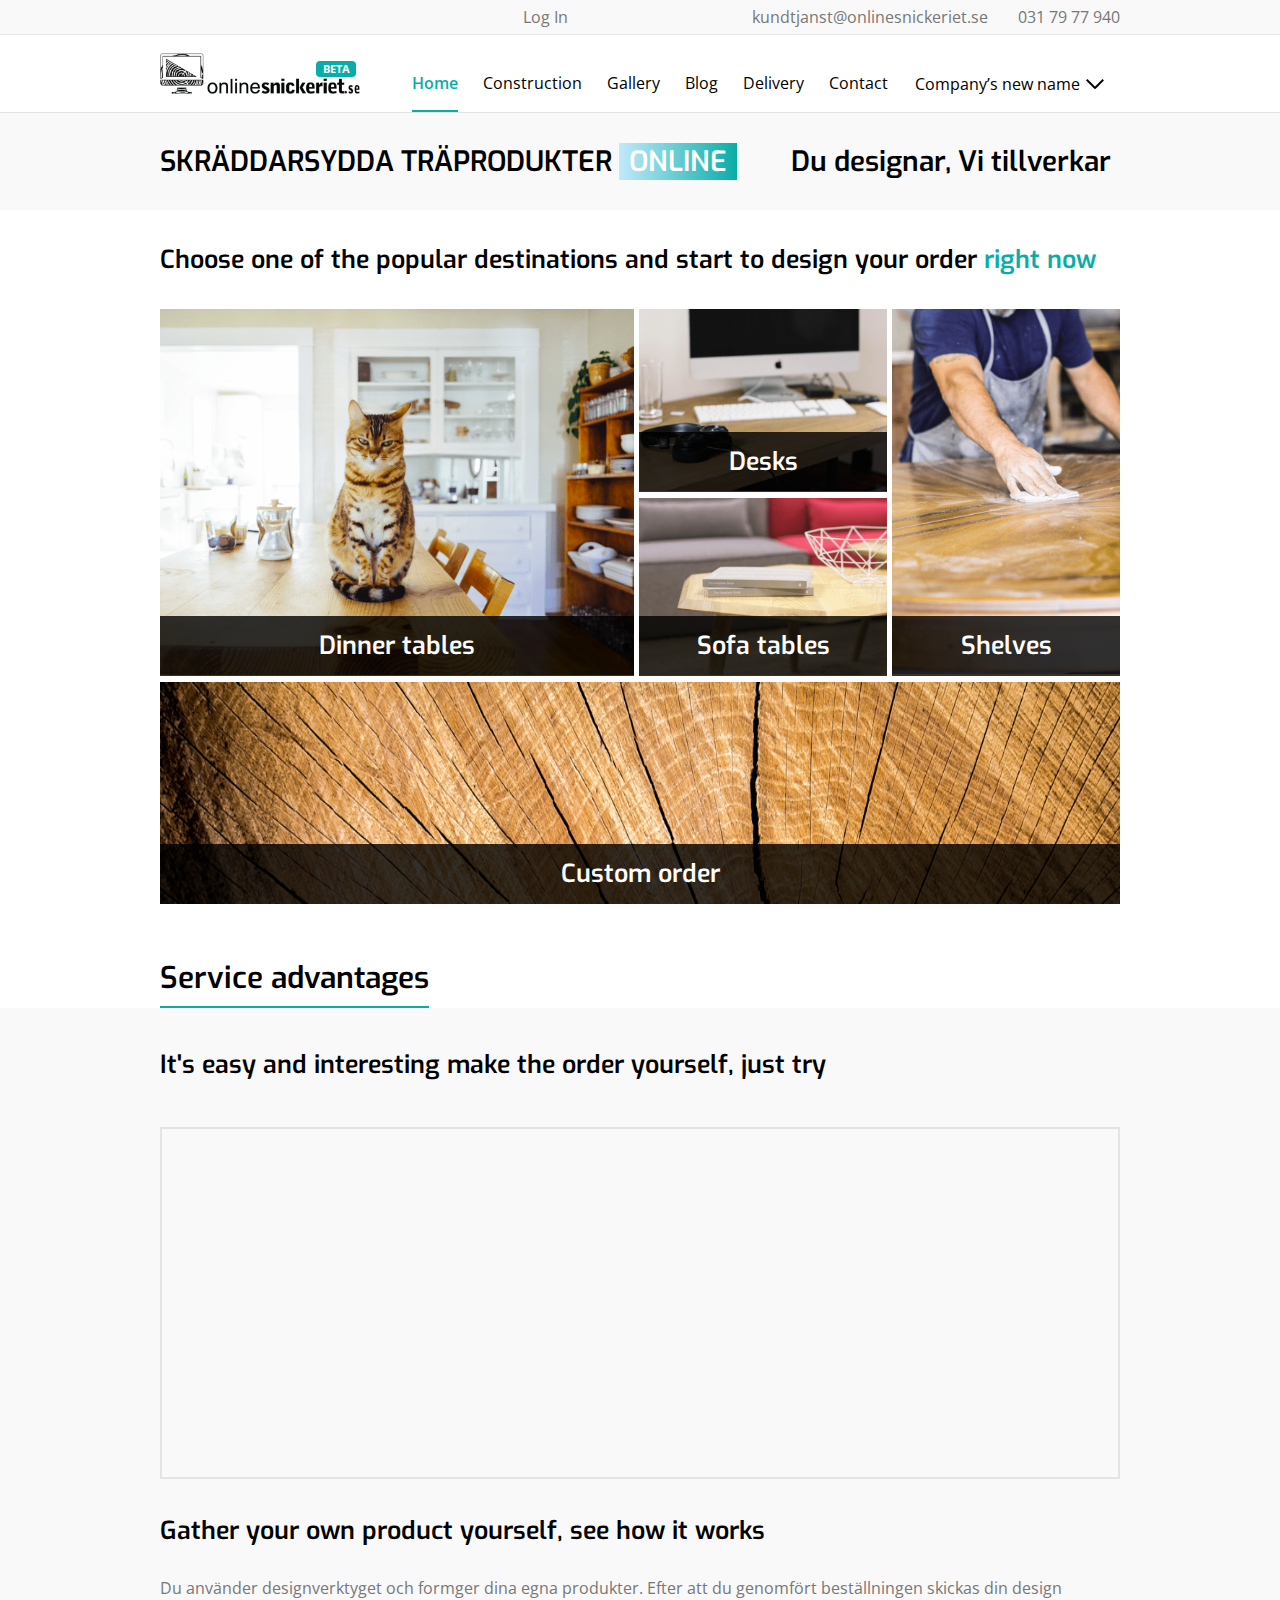
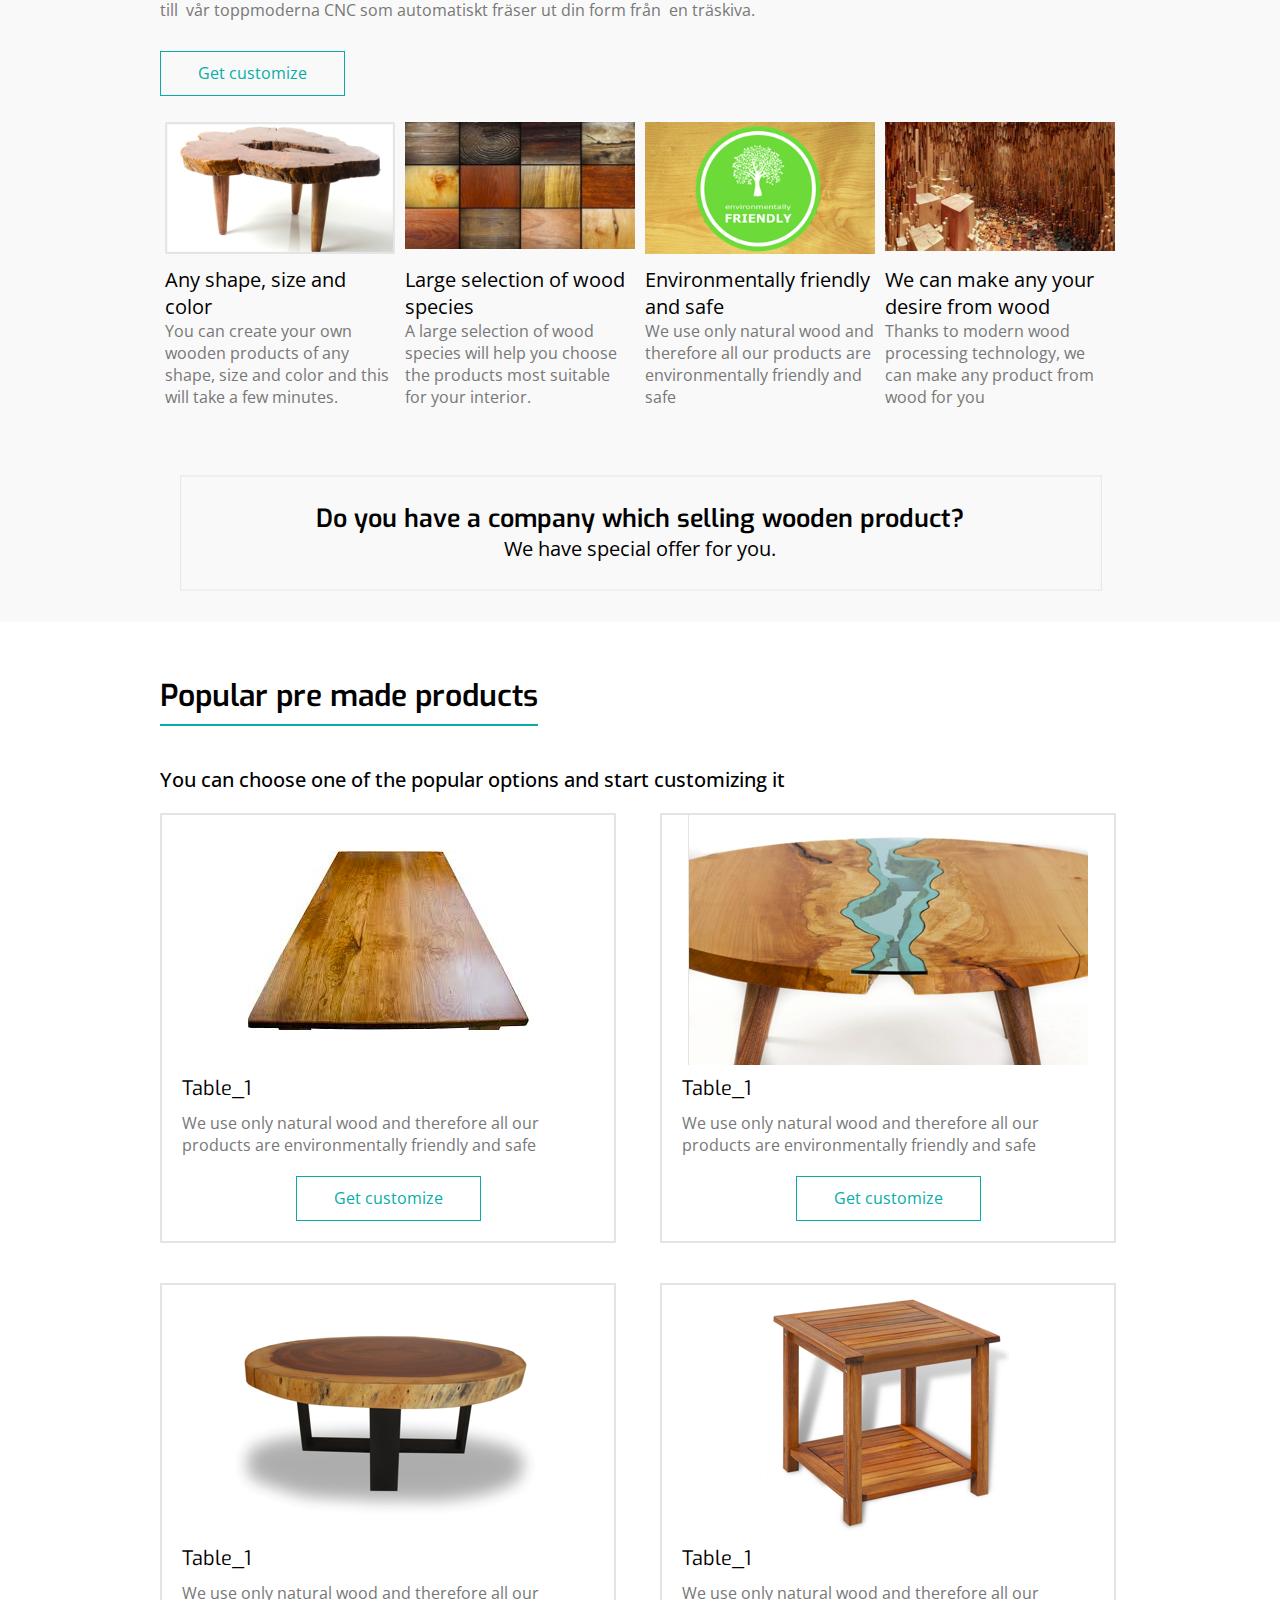
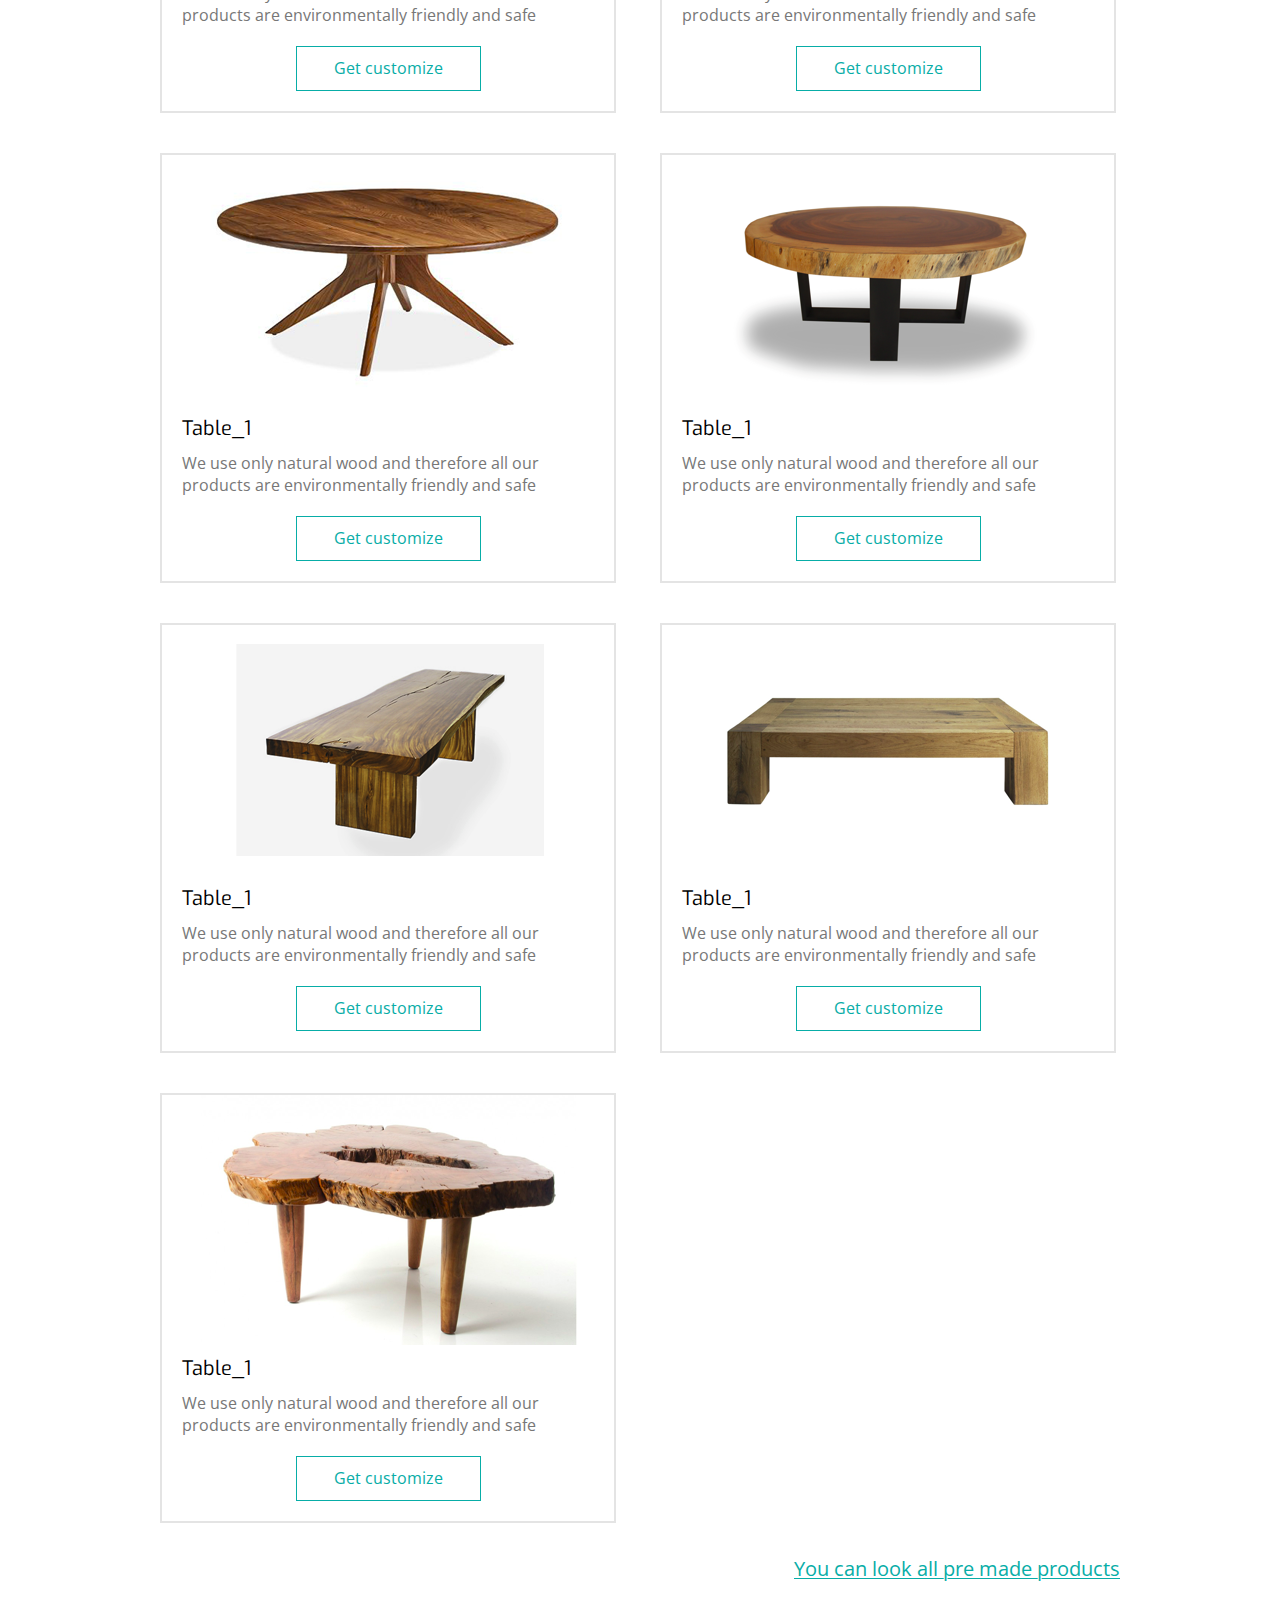
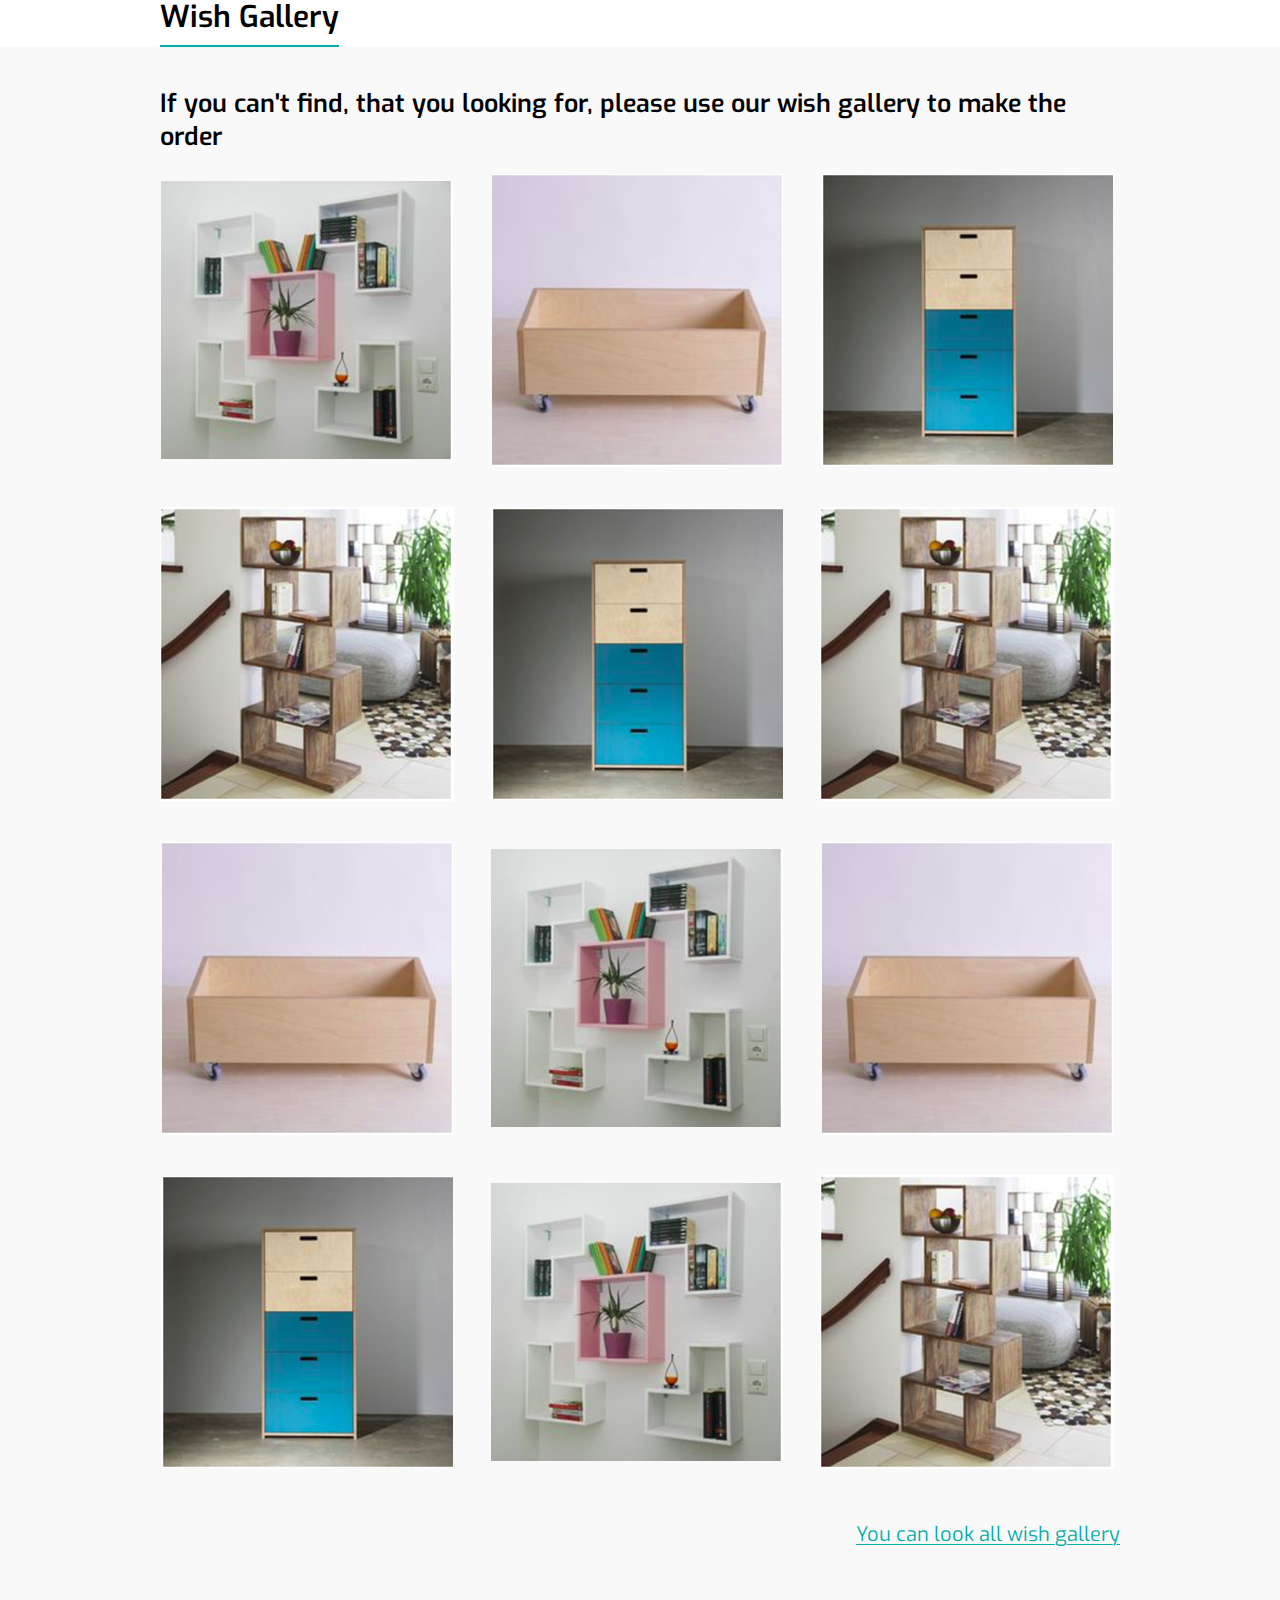
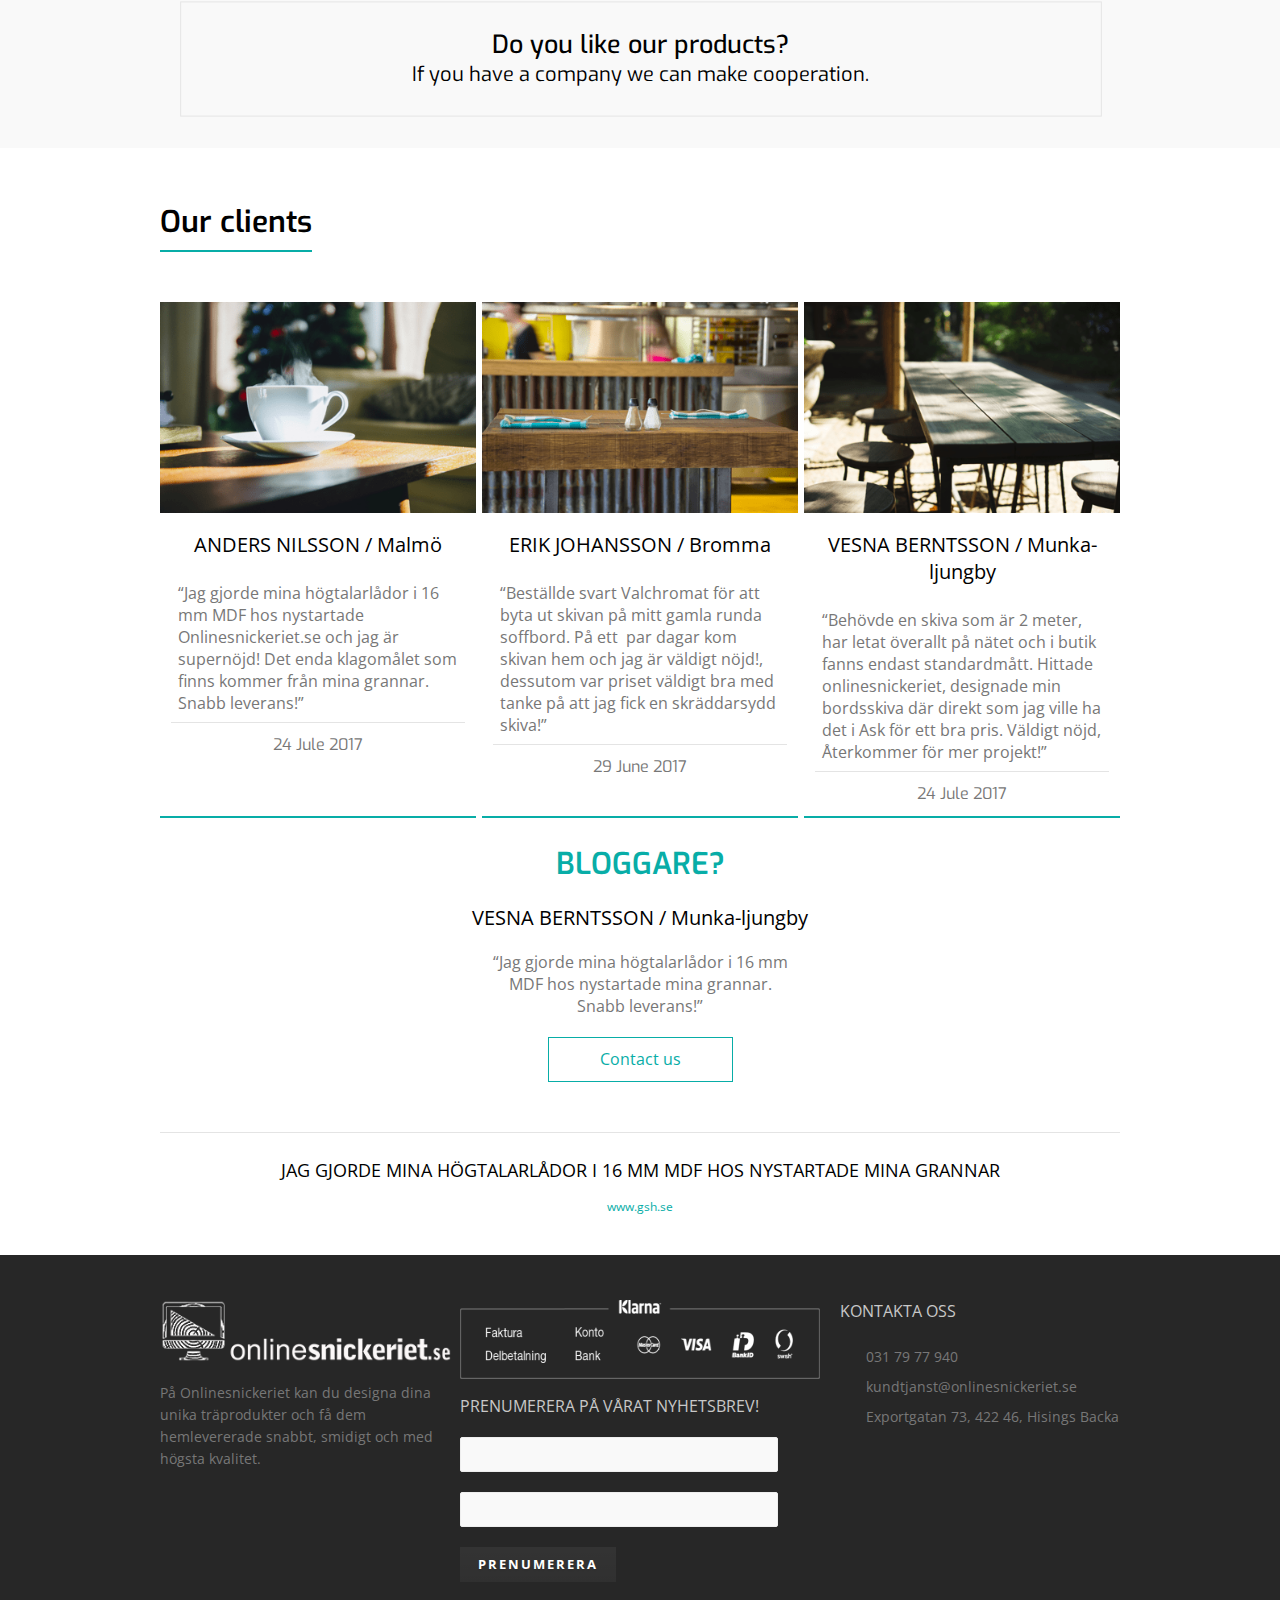
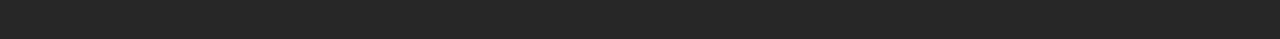
==== index.html @ c0093433 "first commit" ====
<!DOCTYPE html>
<html>
  <head>
    <meta charset="utf-8">
    <meta name="viewport" content="width=device-width, initial-scale=1, maximum-scale=1, user-scalable=0"/>
    <link href="https://fonts.googleapis.com/css?family=Exo:300,400,500,600,700" rel="stylesheet">
    <link href="https://fonts.googleapis.com/css?family=Open+Sans:400,600,700" rel="stylesheet">
    <link rel="stylesheet" href="css/style.css">
    <!-- <link rel="stylesheet" id="gspin-fa-icons-css" href="https://www.onlinesnickeriet.se/wp-content/plugins/gs-pinterest-portfolio/gs-pinterest-assets/assets/fa-icons/css/font-awesome.min.css?ver=1.0.0" type="text/css" media="all"> -->
    <title></title>
  </head>
  <body>
    <div id="wrapper">
      <div id="header">
        <div class="header__top">
          <div class="layout">
            <div class="top__phone">031 79 77 940</div>
            <div class="top__e-mail">kundtjanst@onlinesnickeriet.se</div>
            <ul class="top__social">
              <li><a href="#"><span class="social__icon"></span></a></li>
              <li><a href="#"><span class="social__icon"></span></a></li>
              <li><a href="#"><span class="social__icon"></span></a></li>
            </ul>
            <a href="#" class="top__log-in">Log In</a>
          </div>
        </div>
        <div class="header__bot">
          <div class="layout">
            <div class="hamburger">
              <span class="line"></span>
              <span class="line"></span>
              <span class="line"></span>
            </div>
            <div class="header__logo"></div>
            <ul id="nav">
              <li class="active"><a href="index.html">Home</a></li>
              <li><a href="construction.html">Construction</a></li>
              <li><a href="gallery.html">Gallery</a></li>
              <li><a href="about.html">Blog</a></li>
              <li><a href="orders2.html">Delivery</a></li>
              <li><a href="settings.html">Contact</a></li>
            </ul>
            <!-- WP box plugin start -->
            <!-- <div class="header_cart style_dark">
                    <div class="cart_widget_holder">
                        <a class="cart-contents icon icon-truck2" href="#">
                            <p class="cart-wrap"><span></span></p>
                        </a>
                        <div class="cart-notification">
                            <span class="item-name"></span> was successfully added to your cart.                        </div>
                        <div class="widget woocommerce widget_shopping_cart"><h2 class="widgettitle"> </h2><div class="widget_shopping_cart_content">

                          <ul class="cart_list product_list_widget ">
    							          <li class="mini_cart_item">
                  						<a href="http://staging.onlinesnickeriet.se/varukorg/?remove_item=257c19dfb235b0ad9788ad59b1559ce4&amp;_wpnonce=4f582872c6" class="remove" title="Ta bort den här artikeln" data-product_id="23874" data-product_sku="">×</a>													<img class="custom-thumb" data-item="257c19dfb235b0ad9788ad59b1559ce4" src="[data-uri]">MDF Board 1000×500mm (6.16kg)&nbsp;
                  						<span class="quantity">1 × 197 + 43434 + 343434</span>
                            </li>
                        </ul> -->
                        <!-- end product list -->
                      	<!-- <p class="total"><strong>Delsumma:</strong> <span class="woocommerce-Price-amount amount">197.00&nbsp;<span class="woocommerce-Price-currencySymbol">kr</span></span></p>
                      	<p class="buttons">
                      		<a href="http://staging.onlinesnickeriet.se/varukorg/" class="button wc-forward">Visa varukorg</a>
                      		<a href="https://www.onlinesnickeriet.se/checkout/" class="button checkout wc-forward">Till kassan</a>
                      	</p>
                  </div>
                </div>
              </div>
            </div> -->
            <!-- WP box plugin end -->
            <!-- <a href="#" class="header__become-partner">become a partner</a> -->
            <div class="header__entered">
              <span class="entered__button">Company’s new name</span>
              <div class="entered__menu">
                <a class="link" href="#">Orders</a>
                <a class="link" href="#">Settings</a>
                <a class="link" href="#">Log Out</a>
              </div>
            </div>
          </div>
        </div>
      </div>
      <!-- main starts -->
      <div id="main">
        <div class="main__text-wrap">
          <div class="main__text__layout">
            <h2>SKRÄDDARSYDDA  TRÄPRODUKTER  <a href="#">ONLINE</a></h2>
            <p>Du  designar,  Vi  tillverkar</p>
          </div>
        </div>
        <div class="layout top">
          <div class="main__text__closeable">
            <p>Choose one of the popular destinations and start to design your order <span class="bold">right now</span></p>
          </div>
          <div class="main__top-things">
            <div class="top-things__item big">
              <a href="#">
                <span class="shadow"></span>
                <img src="images/dinner.png" alt="#">
                <p>Dinner tables
                  <span class="child-text">Lorem ipsum dolor sit amet, consectetur adipisicing elit, sed do eiusmod tempor incididunt ut labore et dolore magna aliqua. Ut enim ad minim veniam, quis nostrud exercitation ullamco laboris nisi ut aliquip ex ea commodo consequat.</span>
                </p>
              </a>
            </div>
            <div class="top-things__item small">
              <a href="#">
                <span class="shadow"></span>
                <img src="images/desks.png" alt="#">
                <p>Desks
                  <span class="child-text">Lorem ipsum dolor sit amet, consectetur adipisicing elit, sed do eiusmod tempor incididunt ut labore et dolore magna aliqua.</span>
                </p>
              </a>
              <a href="#">
                <span class="shadow"></span>
                <img src="images/sofa-tables.png" alt="#">
                <p>Sofa tables
                  <span class="child-text">Lorem ipsum dolor sit amet, consectetur adipisicing elit, sed do eiusmod tempor incididunt ut labore et dolore magna aliqua.</span>
                </p>
              </a>
            </div>
            <div class="top-things__item medium">
              <a href="#">
                <span class="shadow"></span>
                <img src="images/shelves.png" alt="#">
                <p>Shelves
                  <span class="child-text">Lorem ipsum dolor sit amet, consectetur adipisicing elit, sed do eiusmod tempor incididunt ut labore et dolore magna aliqua.</span>
                </p>
              </a>
            </div>
          </div>
          <div class="main__custom-order">
            <a href="#">
              <span class="shadow"></span>
              <p class="custom-order__button">Custom order
                <span class="child-text">Lorem ipsum dolor sit amet, consectetur adipisicing elit, sed do eiusmod tempor incididunt ut labore et dolore magna aliqua. Ut enim ad minim veniam, quis nostrud exercitation ullamco laboris nisi ut aliquip ex ea commodo consequat.</span>
              </p>
            </a>
          </div>
          <h4>Service advantages</h4>
        </div>
          <div class="main__services">
            <div class="layout">
              <p class="services__title">It's easy and interesting make the order yourself, just try</p>
              <div class="services__content">
                <div class="content__left">
                  <div class="left__media">

                  </div>
                  <div class="left__text">
                    <h5>Gather your own product yourself, see how it works</h5>
                    <p>Du använder designverktyget och formger dina egna produkter. Efter att du genomfört beställningen skickas din design till  vår toppmoderna CNC som automatiskt fräser ut din form från  en träskiva.</p>
                    <a href="#">Get customize</a>
                  </div>
                </div>
                <div class="content__right">
                  <div class="right__item">
                    <div class="item__container">
                      <div class="image-holder">
                        <img src="images/sw-1.png" alt="#">
                      </div>
                      <p class="container__title">Any shape, size and color</p>
                      <p class="container__text">You can create your own wooden products of any shape, size and color and this will take a few minutes.</p>
                    </div>
                  </div>
                  <div class="right__item">
                    <div class="item__container">
                      <div class="image-holder">
                        <img src="images/sw-2.png" alt="#">
                      </div>
                      <p class="container__title">Large selection of wood species</p>
                      <p class="container__text">A large selection of wood species will help you choose the products most suitable for your interior.</p>
                    </div>
                  </div>
                  <div class="right__item">
                    <div class="item__container">
                      <div class="image-holder">
                        <img src="images/sw-3.png" alt="#">
                      </div>
                      <p class="container__title">Environmentally friendly and safe</p>
                      <p class="container__text">We use only natural wood and therefore all our products are environmentally friendly and safe</p>
                    </div>
                  </div>
                  <div class="right__item">
                    <div class="item__container">
                      <div class="image-holder">
                        <img src="images/sw-4.png" alt="#">
                      </div>
                      <p class="container__title">We can make any your  desire from wood</p>
                      <p class="container__text">Thanks to modern wood processing technology, we can make any product from wood for you</p>
                    </div>
                  </div>
                </div>
                <div class="content__bottom">
                  <div class="bg"></div>
                  <h5>Do you have a company which selling wooden product?</h5>
                  <p>We have special offer for you.</p>
                  <a href="#"></a>
                </div>
              </div>
            </div>
          </div>
          <div class="layout">
            <h4>Popular pre made products</h4>
            <div class="main__pre-made">
              <p class="pre-made__title">You can choose one of the popular options and start customizing it</p>
              <ul class="pre-made__list">
                <li>
                  <div class="image-holder">
                    <img src="images/tb-1.png" alt="#">
                  </div>
                  <p class="li__title">Table_1</p>
                  <p class="li__text">We use only natural wood and therefore all our products are environmentally friendly and safe</p>
                  <a href="#">Get customize</a>
                </li>
                <li>
                  <div class="image-holder">
                    <img src="images/tb-2.png" alt="#">
                  </div>
                  <p class="li__title">Table_1</p>
                  <p class="li__text">We use only natural wood and therefore all our products are environmentally friendly and safe</p>
                  <a href="#">Get customize</a>
                </li>
                <li>
                  <div class="image-holder">
                    <img src="images/tb-3.png" alt="#">
                  </div>
                  <p class="li__title">Table_1</p>
                  <p class="li__text">We use only natural wood and therefore all our products are environmentally friendly and safe</p>
                  <a href="#">Get customize</a>
                </li>
                <li>
                  <div class="image-holder">
                    <img src="images/tb-4.png" alt="#">
                  </div>
                  <p class="li__title">Table_1</p>
                  <p class="li__text">We use only natural wood and therefore all our products are environmentally friendly and safe</p>
                  <a href="#">Get customize</a>
                </li>
                <li>
                  <div class="image-holder">
                    <img src="images/tb-5.png" alt="#">
                  </div>
                  <p class="li__title">Table_1</p>
                  <p class="li__text">We use only natural wood and therefore all our products are environmentally friendly and safe</p>
                  <a href="#">Get customize</a>
                </li>
                <li>
                  <div class="image-holder">
                    <img src="images/tb-3.png" alt="#">
                  </div>
                  <p class="li__title">Table_1</p>
                  <p class="li__text">We use only natural wood and therefore all our products are environmentally friendly and safe</p>
                  <a href="#">Get customize</a>
                </li>
                <li>
                  <div class="image-holder">
                    <img src="images/tb-6.png" alt="#">
                  </div>
                  <p class="li__title">Table_1</p>
                  <p class="li__text">We use only natural wood and therefore all our products are environmentally friendly and safe</p>
                  <a href="#">Get customize</a>
                </li>
                <li>
                  <div class="image-holder">
                    <img src="images/tb-7.png" alt="#">
                  </div>
                  <p class="li__title">Table_1</p>
                  <p class="li__text">We use only natural wood and therefore all our products are environmentally friendly and safe</p>
                  <a href="#">Get customize</a>
                </li>
                <li>
                  <div class="image-holder">
                    <img src="images/tb-8.png" alt="#">
                  </div>
                  <p class="li__title">Table_1</p>
                  <p class="li__text">We use only natural wood and therefore all our products are environmentally friendly and safe</p>
                  <a href="#">Get customize</a>
                </li>
              </ul>
              <a href="#" class="pre-made__more">You can look all pre made products</a>
            </div>
          <h4>Wish Gallery</h4>
        </div>
          <div class="main__gallery">
            <div class="layout">
              <p class="gallery__title">If you can't find, that you looking for, please use our wish gallery to make the order</p>
              <ul>
                <li>
                  <div class="image-holder-gallery">
                    <img src="images/im-4.png" alt="#">
                  </div>
                </li>
                <li>
                  <div class="image-holder-gallery">
                    <img src="images/im-2.png" alt="#">
                  </div>
                </li>
                <li>
                  <div class="image-holder-gallery">
                    <img src="images/im-1.png" alt="#">
                  </div>
                </li>
                <li>
                  <div class="image-holder-gallery">
                    <img src="images/im-3.png" alt="#">
                  </div>
                </li>
                <li>
                  <div class="image-holder-gallery">
                    <img src="images/im-1.png" alt="#">
                  </div>
                </li>
                <li>
                  <div class="image-holder-gallery">
                    <img src="images/im-3.png" alt="#">
                  </div>
                </li>
                <li>
                  <div class="image-holder-gallery">
                    <img src="images/im-2.png" alt="#">
                  </div>
                </li>
                <li>
                  <div class="image-holder-gallery">
                    <img src="images/im-4.png" alt="#">
                  </div>
                </li>
                <li>
                  <div class="image-holder-gallery">
                    <img src="images/im-2.png" alt="#">
                  </div>
                </li>
                <li>
                  <div class="image-holder-gallery">
                    <img src="images/im-1.png" alt="#">
                  </div>
                </li>
                <li>
                  <div class="image-holder-gallery">
                    <img src="images/im-4.png" alt="#">
                  </div>
                </li>
                <li>
                  <div class="image-holder-gallery">
                    <img src="images/im-3.png" alt="#">
                  </div>
                </li>
              </ul>
              <a href="#" class="gallery__more">You can look all wish gallery</a>
              <div class="gallery__bottom">
                <div class="bg"></div>
                <h5>Do you like our products?</h5>
                <p>If you have a company we can make cooperation.</p>
                <a href="#"></a>
              </div>
            </div>
          </div>
        <div class="layout">
          <h4>Our clients</h4>
            <div class="main__clients">
              <ul>
                <li>
                  <div class="image-holder">
                    <img src="images/cl-1.png" alt="#">
                  </div>
                  <p class="li__title">ANDERS NILSSON / Malmö</p>
                  <p class="li__text">“Jag gjorde mina högtalarlådor i 16 mm MDF hos nystartade Onlinesnickeriet.se och jag är supernöjd! Det enda klagomålet som finns kommer från mina grannar. Snabb leverans!”</p>
                  <p class="li__date">24 Jule 2017</p>
                </li>
                <li>
                  <div class="image-holder">
                    <img src="images/cl-2.png" alt="#">
                  </div>
                  <p class="li__title">ERIK JOHANSSON / Bromma</p>
                  <p class="li__text">“Beställde svart Valchromat för att byta ut skivan på mitt gamla runda soffbord. På ett  par dagar kom skivan hem och jag är väldigt nöjd!, dessutom var priset väldigt bra med tanke på att jag fick en skräddarsydd skiva!”</p>
                  <p class="li__date">29 June 2017</p>
                </li>
                <li>
                  <div class="image-holder">
                    <img src="images/cl-3.png" alt="#">
                  </div>
                  <p class="li__title">VESNA BERNTSSON / Munka-ljungby</p>
                  <p class="li__text">“Behövde en skiva som är 2 meter, har letat överallt på nätet och i butik fanns endast standardmått. Hittade onlinesnickeriet, designade min bordsskiva där direkt som jag ville ha det i Ask för ett bra pris. Väldigt nöjd, Återkommer för mer projekt!”</p>
                  <p class="li__date">24 Jule 2017</p>
                </li>
              </ul>
            </div>
            <div class="main__bottom-text">
              <h6>bloggare?</h6>
              <p class="bottom-text__title">VESNA BERNTSSON / Munka-ljungby</p>
              <p class="bottom-text__text">“Jag gjorde mina högtalarlådor i 16 mm MDF hos nystartade mina grannar. Snabb leverans!”</p>
              <a href="#" class="bottom-text__contact">Contact us</a>
              <p class="bottom-text__bottom-text">Jag gjorde mina högtalarlådor i 16 mm MDF hos nystartade mina grannar</p>
              <a href="#" class="bottom-text__site">www.gsh.se</a>
            </div>
        </div>
      </div>
      <div id="footer">
        <div class="layout">
          <div class="footer__container">
            <div class="container__item">
              <div class="logotipe"></div>
              <p class="item__text">På Onlinesnickeriet kan du designa dina unika träprodukter och få dem hemlevererade snabbt, smidigt och med högsta kvalitet.</p>
            </div>
            <div class="container__item">
              <div class="item__image"></div>
              <p class="item__text-big">PRENUMERERA PÅ VÅRAT NYHETSBREV!</p>
              <div class="widget widget_minutemailer">
                <form class="minutemailer-signup" action="https://minutemailer.com/subscribe/" method="post">
          			<p>
          				<label for="minutemailer_signup_name">
          					<span class="screen-reader-text"></span>
          					<input id="minutemailer-signup-name" class="minutemailer-signup-name" type="text" name="name" placeholder="" required="">
          				</label>
          			</p>
          			<p>
          				<label for="minutemailer_signup_email">
          					<span class="screen-reader-text"></span>
          					<input id="minutemailer-signup-email" class="minutemailer-signup-email" type="email" name="email" placeholder="" required="">
          				</label>
          			</p>
          			<p>
          				<input class="minutemailer-hide-me" style="display: none;" value="" type="text" name="hide-me">
          				<input type="submit" class="minutemailer-submit" value="PRENUMERERA">
          			</p>
          			<div class="minutemailer-submit-result" style="display: none;"></div>
          		</form>
          	</div>
            </div>
            <div class="container__item">
              <p class="item__text-big">KONTAKTA OSS</p>
              <ul>
                <li><span class="img"></span><p class="item__text">031 79 77 940</p></li>
                <li><span class="img"></span><a href="#" class="item__text">kundtjanst@onlinesnickeriet.se</a></li>
                <li><span class="img"></span><p class="item__text">Exportgatan 73, 422 46, Hisings Backa</p></li>
              </ul>
            </div>
          </div>
        </div>
      </div>
    </div>
    <script type="text/javascript" src="js/jquery-3.2.0.min.js"></script>
    <script type="text/javascript">
      $('#header').on('mouseover', '.header_cart', function(){
        $('.widget_shopping_cart').css({'display':'block'});
      });
      $('#header').on('mouseout', '.header_cart', function(){
        $('.widget_shopping_cart').css({'display':'none'});
      });
    </script>
    <script type="text/javascript" src="js/animation.js"></script>
  </body>
</html>
---- css/style.css ----
html {
  -webkit-text-size-adjust: none;
  /* Prevent font scaling in landscape */ }

html, body, div, span, applet, object, iframe, h1, h2, h3, h4, h5, h6, p, blockquote, pre, a, abbr, acronym, address, big, cite, code, del, dfn, em, img, ins, kbd, q, s, samp,
small, strike, strong, sub, sup, tt, var, b, u, i, center, dl, dt, dd, fieldset, form, label, legend, table, caption, tbody, tfoot, thead, tr, th, td, article, aside, canvas, details, embed,
figure, figcaption, footer, header, hgroup, menu, nav, output, ruby, section, summary, time, mark, audio, video {
  margin: 0;
  padding: 0;
  border: 0;
  font-size: 100%;
  font: inherit;
  vertical-align: baseline; }

article, aside, details, figcaption, figure,
footer, header, hgroup, menu, nav, section {
  display: block; }

blockquote, q {
  quotes: none; }

blockquote:before, blockquote:after,
q:before, q:after {
  content: '';
  content: none; }

img {
  border-style: none;
  max-width: 100%; }

a {
  text-decoration: none; }

a:hover {
  text-decoration: none; }

input, textarea, select {
  font-family: 'Yanone Kaffeesatz', sans-serif;
  vertical-align: middle;
  color: #000;
  padding: 0;
  border: 0; }

table {
  border-collapse: collapse;
  border-spacing: 0; }

form fieldset {
  margin: 0;
  padding: 0;
  border: none; }

ul {
  margin: 0;
  padding: 0;
  list-style: none; }

ol {
  margin: 0;
  padding: 0;
  list-style: none; }

*:focus {
  outline: none; }

input::-webkit-input-placeholder {
  color: #bebebe; }

input:focus::-webkit-input-placeholder {
  color: #bebebe; }

/***************************************************              GENERAL STYLES             ***************************************************/
h1 {
  font: 35px sans-serif; }

h2 {
  font: 25px sans-serif; }

h3 {
  font: 23px sans-serif; }

h4 {
  font: 21px sans-serif; }

h5 {
  font: 18px sans-serif; }

h6 {
  font: 16px sans-serif; }

/**********************************************************              PC - LARGE             *************************************************/
/*@media (min-width: 1218px) and (max-width: 10000px) {}*/
/* wrapper */
#wrapper {
  display: block;
  overflow: hidden;
  position: relative;
  width: 100%;
  height: 100%; }

.layout {
  margin: 0 auto;
  position: relative;
  width: 978px; }

#footer {
  display: block;
  overflow: hidden;
  width: 100%;
  margin: 0 0 0;
  padding: 0 0; }

#main {
  overflow: hidden;
  display: block;
  width: 100%;
  position: relative;
  z-index: 0; }

#header {
  width: 100%;
  display: block;
  position: relative; }

/****************************************************************              PC              ***************************************************/
/****************************************************************              TABLET              ***********************************************/
@media (min-width: 768px) and (max-width: 977px) {
  .layout {
    margin: 0 auto;
    position: relative;
    width: 768px; } }
/****************************************************************              MOBILE              ***********************************************/
@media (min-width: 300px) and (max-width: 768px) {
  .layout {
    width: 100%;
    padding: 0; } }
/*width-desktop-medium*/
/*width-desktop-medium*/
/*width- desktop-small*/
/*width-tablet*/
/*width-tablet*/
/*width-mobile*/
#wrapper {
  display: block;
  width: 100%;
  height: 100%;
  background: #fff; }
  #wrapper *:not(.main__constructor_container):not(i) {
    font-family: 'Exo', sans-serif; }
  #wrapper .icon {
    font-family: "icomoon", sans-serif !important; }
  #wrapper .layout {
    display: block;
    width: 1330px;
    height: 100%;
    background: none;
    margin: 0 auto; }
    @media (max-width: 1439px) {
      #wrapper .layout {
        width: 960px; } }
    @media (max-width: 1023px) {
      #wrapper .layout {
        width: 720px; } }
    @media (max-width: 767px) {
      #wrapper .layout {
        width: 310px;
        padding: 0 5px; } }
    #wrapper .layout.center {
      min-height: 100vh;
      display: -webkit-box;
      display: -ms-flexbox;
      display: -webkit-flex;
      display: flex;
      -webkit-align-items: center;
      -webkit-box-align: center;
      -ms-flex-align: center;
      align-items: center; }
      @media (max-width: 767px) {
        #wrapper .layout.center {
          -webkit-align-items: stretch;
          -webkit-box-align: stretch;
          -ms-flex-align: stretch;
          align-items: stretch;
          padding: 20px 0; } }

.color__green {
  color: #068b4c !important; }

.color__red {
  color: #f10707 !important; }

.color__yellow {
  color: #ffba00 !important; }

.float-right {
  float: right !important; }

.float-left {
  float: left !important; }

.hidden {
  display: none !important; }

.disabled {
  background: #e4e4e4 !important;
  color: #777777 !important;
  cursor: default !important; }

.up {
  position: fixed;
  right: 4%;
  bottom: 4%;
  background: url(../images/up.svg) no-repeat;
  background-size: contain;
  width: 40px;
  height: 40px;
  cursor: pointer;
  opacity: 0;
  -webkit-transition-duration: 300ms;
  -moz-transition-duration: 300ms;
  -ms-transition-duration: 300ms;
  -o-transition-duration: 300ms;
  transition-duration: 300ms; }
  .up:hover {
    background: url(../images/up-inverse.svg) no-repeat;
    background-size: contain; }

#header {
  display: block;
  width: 100%;
  height: auto;
  background: #fff;
  position: fixed;
  z-index: 999; }
  #header .header__top {
    display: block;
    width: 100%;
    height: 34px;
    background: #f9f9f9;
    border-bottom: 1px solid #e4e4e4;
    /*custom box wordpress*/ }
    #header .header__top .layout * {
      color: #777777;
      float: right;
      line-height: 34px;
      font-family: 'Open Sans', sans-serif; }
    #header .header__top .top__log-in {
      margin-right: 28px; }
      @media (max-width: 767px) {
        #header .header__top .top__log-in {
          margin-right: 0; } }
    #header .header__top .top__social {
      padding: 0 30px; }
      #header .header__top .top__social li {
        margin: 0 8px; }
        #header .header__top .top__social li a .social__icon, #header .header__top .top__social li a .icon {
          display: block;
          width: 16px;
          height: 16px;
          background: none;
          position: relative; }
          #header .header__top .top__social li a .social__icon:before, #header .header__top .top__social li a .icon:before {
            position: absolute;
            left: 0;
            top: 0;
            width: 100%;
            height: 100%; }
    #header .header__top .top__e-mail {
      margin-right: 30px; }
      @media (max-width: 767px) {
        #header .header__top .top__e-mail {
          display: none; } }
    #header .header__top .header_cart {
      float: right;
      width: 30px;
      height: 100%; }
      @media (max-width: 1439px) {
        #header .header__top .header_cart {
          display: none; } }
      #header .header__top .header_cart .cart-notification {
        position: absolute;
        width: auto;
        white-space: nowrap;
        top: 26px;
        right: 0;
        z-index: 99999;
        background: rgba(0, 0, 0, 0.6);
        color: #f9f9f9;
        font-size: 16px;
        line-height: 22px;
        display: none; }
      #header .header__top .header_cart .cart_widget_holder {
        display: block; }
      #header .header__top .header_cart .icon {
        display: block;
        display: block;
        padding: 0 8px 0 16px;
        font-size: 20px;
        height: 34px;
        position: relative; }
        #header .header__top .header_cart .icon:before {
          position: absolute;
          left: 5px;
          top: 0; }
        #header .header__top .header_cart .icon:after {
          content: "";
          display: block;
          width: 70%;
          height: 2px;
          background: #000;
          -webkit-transition-duration: 300ms;
          -moz-transition-duration: 300ms;
          -ms-transition-duration: 300ms;
          -o-transition-duration: 300ms;
          transition-duration: 300ms;
          position: absolute;
          left: 15%;
          bottom: 4px;
          opacity: 0;
          display: none; }
        #header .header__top .header_cart .icon .cart-wrap {
          border-radius: 100%;
          background-color: #08ada7;
          min-width: 18px;
          color: #fff;
          text-align: center;
          height: 18px;
          line-height: 18px;
          font-size: 10px;
          position: absolute;
          top: 50%;
          right: -19px;
          -webkit-transform: translateY(-50%);
          -ms-transform: translateY(-50%);
          transform: translateY(-50%);
          margin-top: -6px; }
          #header .header__top .header_cart .icon .cart-wrap:before {
            border-color: transparent #08ada7 transparent;
            border-style: solid solid solid none;
            border-width: 13px 6px 0px medium;
            content: "";
            height: 0;
            left: -2px;
            position: absolute;
            top: 2px;
            width: 0;
            z-index: -1; }
          #header .header__top .header_cart .icon .cart-wrap span {
            color: #fff;
            position: absolute;
            top: -8px;
            right: 6px; }
        #header .header__top .header_cart .icon:hover:after {
          opacity: 1; }
      #header .header__top .header_cart .widget_shopping_cart, #header .header__top .header_cart .wooocommerce {
        clear: both;
        display: none;
        background: #fff;
        top: 42px;
        position: absolute;
        min-width: 300px;
        right: 0;
        z-index: 100000;
        -webkit-transition: top 0.1s ease-out;
        -moz-transition: top 0.1s ease-out;
        -o-transition: top 0.1s ease-out;
        -ms-transition: top 0.1s ease-out;
        transition: top 0.1s ease-out; }
        #header .header__top .header_cart .widget_shopping_cart .widget_shopping_cart_content, #header .header__top .header_cart .wooocommerce .widget_shopping_cart_content {
          position: absolute;
          top: 0;
          left: 0;
          padding-bottom: 15px;
          background: rgba(20, 20, 20, 0.94);
          box-shadow: 0 1px 3px rgba(0, 0, 0, 0.15);
          -moz-box-shadow: 0 1px 3px rgba(0, 0, 0, 0.15);
          -webkit-box-shadow: 0 1px 3px rgba(0, 0, 0, 0.15);
          -o-box-shadow: 0 1px 3px rgba(0, 0, 0, 0.15); }
          #header .header__top .header_cart .widget_shopping_cart .widget_shopping_cart_content:before, #header .header__top .header_cart .wooocommerce .widget_shopping_cart_content:before {
            content: "";
            display: block;
            position: absolute;
            right: 18px;
            top: -7px;
            border-bottom: 7px solid rgba(20, 20, 20, 0.94);
            border-left: 6px solid transparent;
            border-right: 6px solid transparent; }
          #header .header__top .header_cart .widget_shopping_cart .widget_shopping_cart_content p, #header .header__top .header_cart .wooocommerce .widget_shopping_cart_content p {
            margin-left: 10px; }
            #header .header__top .header_cart .widget_shopping_cart .widget_shopping_cart_content p.total, #header .header__top .header_cart .wooocommerce .widget_shopping_cart_content p.total {
              color: #f9f9f9;
              padding: 10px 0;
              border: none !important;
              float: left; }
          #header .header__top .header_cart .widget_shopping_cart .widget_shopping_cart_content ul, #header .header__top .header_cart .wooocommerce .widget_shopping_cart_content ul {
            padding-bottom: 10px; }
            #header .header__top .header_cart .widget_shopping_cart .widget_shopping_cart_content ul li, #header .header__top .header_cart .wooocommerce .widget_shopping_cart_content ul li {
              color: #f0f0f0;
              font-size: 14px;
              font-family: 'Open Sans', sans-serif;
              padding-left: 0;
              position: relative;
              padding: 6px 20px 20px 78px;
              min-height: 38px;
              min-width: 186px;
              line-height: 18px; }
              #header .header__top .header_cart .widget_shopping_cart .widget_shopping_cart_content ul li:after, #header .header__top .header_cart .wooocommerce .widget_shopping_cart_content ul li:after {
                content: "";
                display: block;
                width: 100%;
                height: 1px;
                background: #f0f0f0;
                position: absolute;
                left: 0;
                bottom: 0; }
              #header .header__top .header_cart .widget_shopping_cart .widget_shopping_cart_content ul li .custom-thumb, #header .header__top .header_cart .wooocommerce .widget_shopping_cart_content ul li .custom-thumb {
                background: #fff;
                border: 1px solid rgba(0, 0, 0, 0.06);
                padding: 2px;
                box-shadow: none !important;
                -webkit-box-shadow: none !important;
                -moz-box-shadow: none !important;
                margin-left: 0px !important;
                margin-right: 14px !important;
                -webkit-border-radius: 1px !important;
                -moz-border-radius: 1px !important;
                border-radius: 1px !important;
                -webkit-transition: all 0.2s linear;
                -moz-transition: all 0.2s linear;
                -ms-transition: all 0.2s linear;
                -o-transition: all 0.2s linear;
                transition: all 0.2s linear;
                width: 56px !important;
                height: 29px !important;
                position: absolute;
                left: 10px;
                top: 10px; }
              #header .header__top .header_cart .widget_shopping_cart .widget_shopping_cart_content ul li .remove, #header .header__top .header_cart .wooocommerce .widget_shopping_cart_content ul li .remove {
                float: right;
                color: #fff !important;
                background: none !important;
                font-size: 1.5em;
                height: auto !important;
                width: auto !important;
                cursor: pointer;
                -webkit-transition-duration: 300ms;
                -moz-transition-duration: 300ms;
                -ms-transition-duration: 300ms;
                -o-transition-duration: 300ms;
                transition-duration: 300ms;
                position: absolute;
                top: 0;
                right: 6px;
                left: auto !important; }
                #header .header__top .header_cart .widget_shopping_cart .widget_shopping_cart_content ul li .remove:hover, #header .header__top .header_cart .wooocommerce .widget_shopping_cart_content ul li .remove:hover {
                  color: #e4e4e4 !important; }
              #header .header__top .header_cart .widget_shopping_cart .widget_shopping_cart_content ul li .quantity, #header .header__top .header_cart .wooocommerce .widget_shopping_cart_content ul li .quantity {
                display: block;
                position: relative;
                left: -70px;
                top: 0;
                float: left;
                color: #f9f9f9; }
              #header .header__top .header_cart .widget_shopping_cart .widget_shopping_cart_content ul li:hover, #header .header__top .header_cart .wooocommerce .widget_shopping_cart_content ul li:hover {
                background: rgba(255, 255, 255, 0.1); }
        #header .header__top .header_cart .widget_shopping_cart .buttons a, #header .header__top .header_cart .wooocommerce .buttons a {
          margin: 5px;
          line-height: 1;
          cursor: pointer;
          position: relative;
          text-decoration: none;
          overflow: visible;
          padding: .618em 1em;
          font-weight: 700;
          border-radius: 3px;
          left: auto;
          color: #fff;
          background: #08ADA7;
          border: 0;
          white-space: nowrap;
          display: inline-block;
          background-image: none;
          box-shadow: none;
          -webkit-box-shadow: none;
          text-shadow: none;
          -webkit-transition-duration: 300ms;
          -moz-transition-duration: 300ms;
          -ms-transition-duration: 300ms;
          -o-transition-duration: 300ms;
          transition-duration: 300ms;
          float: left; }
          #header .header__top .header_cart .widget_shopping_cart .buttons a:hover, #header .header__top .header_cart .wooocommerce .buttons a:hover {
            background: #777777; }
  #header .header__bot {
    display: block;
    width: 100%;
    height: 77px;
    background: none;
    border-bottom: 1px solid #e4e4e4; }
    #header .header__bot .header__logo {
      display: inline-block;
      width: 291px;
      height: 59px;
      background: url(../images/logo.png);
      -webkit-background-size: 100% 100%;
      -moz-background-size: 100% 100%;
      -ms-background-size: 100% 100%;
      -o-background-size: 100% 100%;
      background-size: 100% 100%;
      float: left;
      margin: 9px 0;
      position: relative; }
      #header .header__bot .header__logo:after {
        content: "beta";
        position: absolute;
        top: 8px;
        right: 4px;
        width: 40px;
        height: 16px;
        color: #fff;
        background: #08ADA7;
        text-align: center;
        line-height: 16px;
        font-size: 11px;
        font-weight: 700;
        text-transform: uppercase;
        font-family: 'Open Sans', sans-serif;
        border-radius: 4px; }
      @media (max-width: 1439px) {
        #header .header__bot .header__logo {
          width: 200px;
          height: 41px;
          margin: 18px 0; } }
      @media (max-width: 1023px) {
        #header .header__bot .header__logo {
          position: absolute;
          margin: auto auto;
          left: 0;
          top: 0;
          right: 0;
          bottom: 0; } }
    #header .header__bot #nav {
      display: inline-block;
      width: 580px;
      height: auto;
      background: none;
      display: -webkit-box;
      display: -ms-inline-flexbox;
      display: -webkit-inline-flex;
      display: inline-flex;
      height: -ms-calc(100% - 20px);
      height: -webkit-calc(100% - 20px);
      height: -moz-calc(100% - 20px);
      height: calc(100% - 20px);
      padding-top: 20px;
      justify-content: space-around;
      margin: 0 0 0 160px; }
      @media (max-width: 1439px) {
        #header .header__bot #nav {
          margin-left: 40px;
          width: 500px; } }
      @media (max-width: 1023px) {
        #header .header__bot #nav {
          display: none;
          width: 260px;
          flex-wrap: wrap;
          background: white;
          position: absolute;
          top: 68px;
          left: 0;
          margin-left: 0;
          height: auto;
          padding-top: 0;
          border: 1px solid #e4e4e4;
          -webkit-border-radius: 6px;
          -moz-border-radius: 6px;
          -ms-border-radius: 6px;
          border-radius: 6px; }
          #header .header__bot #nav.active {
            display: -webkit-box;
            display: -ms-flexbox;
            display: -webkit-flex;
            display: flex; } }
      @media (max-width: 767px) {
        #header .header__bot #nav {
          width: 130px;
          flex-wrap: wrap;
          background: white;
          position: absolute;
          top: 60px;
          right: 0;
          left: auto;
          height: auto;
          padding-top: 0;
          border: 1px solid #e4e4e4;
          -webkit-border-radius: 6px;
          -moz-border-radius: 6px;
          -ms-border-radius: 6px;
          border-radius: 6px; }
          #header .header__bot #nav.active {
            display: -webkit-box;
            display: -ms-flexbox;
            display: -webkit-flex;
            display: flex; } }
      #header .header__bot #nav li {
        display: inline-block;
        width: auto;
        height: 57px;
        background: none;
        line-height: 57px; }
        @media (max-width: 1023px) {
          #header .header__bot #nav li {
            display: block;
            width: 100%;
            line-height: 24px;
            text-align: center;
            height: 28px;
            margin: 0;
            padding: 10px 16px; }
            #header .header__bot #nav li:hover {
              background: rgba(0, 0, 0, 0.1); } }
        @media (max-width: 767px) {
          #header .header__bot #nav li {
            display: block;
            width: 100%;
            line-height: 24px;
            height: 24px;
            padding: 4px 0;
            text-align: center; } }
        #header .header__bot #nav li a {
          color: #000;
          font-size: 16px;
          font-weight: 400;
          text-align: center;
          display: block;
          width: 100%;
          height: 100%;
          background: none;
          position: relative;
          -webkit-transition-duration: 300ms;
          -moz-transition-duration: 300ms;
          -ms-transition-duration: 300ms;
          -o-transition-duration: 300ms;
          transition-duration: 300ms;
          -webkit-text-shadow: -.5px 0 #fff, 0 -.5px #fff;
          -ms-text-shadow: -.5px 0 #fff, 0 -.5px #fff;
          -moz-text-shadow: -.5px 0 #fff, 0 -.5px #fff;
          -o-text-shadow: -.5px 0 #fff, 0 -.5px #fff;
          text-shadow: -.5px 0 #fff, 0 -.5px #fff;
          font-family: 'Open Sans', sans-serif;
          text-decoration: none !important; }
          #header .header__bot #nav li a:hover {
            -webkit-text-shadow: -.5px 0 #000, 0 -.5px #000;
            -ms-text-shadow: -.5px 0 #000, 0 -.5px #000;
            -moz-text-shadow: -.5px 0 #000, 0 -.5px #000;
            -o-text-shadow: -.5px 0 #000, 0 -.5px #000;
            text-shadow: -.5px 0 #000, 0 -.5px #000; }
          @media (max-width: 1023px) {
            #header .header__bot #nav li a {
              display: inline-block;
              width: auto; } }
          @media (max-width: 767px) {
            #header .header__bot #nav li a {
              display: inline-block;
              width: auto; } }
        #header .header__bot #nav li.active a, #header .header__bot #nav li.current-menu-item a {
          color: #08ADA7;
          font-weight: 600;
          -webkit-text-shadow: none;
          -ms-text-shadow: none;
          -moz-text-shadow: none;
          -o-text-shadow: none;
          text-shadow: none; }
          #header .header__bot #nav li.active a:after, #header .header__bot #nav li.current-menu-item a:after {
            content: "";
            display: block;
            width: 100%;
            height: 2px;
            background: #08ADA7;
            position: absolute;
            left: 0;
            bottom: 0; }
    #header .header__bot .hamburger {
      float: left;
      width: 24px;
      height: 24px;
      display: none;
      margin: 34px 0 0 0; }
      #header .header__bot .hamburger .line {
        display: block;
        width: 100%;
        height: 4px;
        background: #000;
        -webkit-border-radius: 2px;
        -moz-border-radius: 2px;
        -ms-border-radius: 2px;
        border-radius: 2px;
        margin: 4px 0; }
      @media (max-width: 1023px) {
        #header .header__bot .hamburger {
          display: block; } }
    #header .header__bot .header__become-partner {
      display: block;
      width: 183px;
      height: 43px;
      background: none;
      color: #08ADA7;
      font-size: 16px;
      font-weight: 400;
      text-align: center;
      float: right;
      line-height: 43px;
      border: 1px solid #08ADA7;
      margin-top: 20px;
      -webkit-transition-duration: 500ms;
      -moz-transition-duration: 500ms;
      -ms-transition-duration: 500ms;
      -o-transition-duration: 500ms;
      transition-duration: 500ms;
      font-family: 'Open Sans', sans-serif;
      margin-right: 10px; }
      #header .header__bot .header__become-partner:hover {
        background: #08ADA7 !important;
        color: #fff;
        transition: background-color .5s, color .5s; }
    #header .header__bot .header__entered {
      float: right;
      padding: 0 40px 0 0;
      position: relative;
      margin-top: 22px; }
      @media (max-width: 767px) {
        #header .header__bot .header__entered {
          margin-top: 14px; } }
      #header .header__bot .header__entered .entered__button {
        color: #000;
        font-size: 16px;
        font-weight: 400;
        text-align: left;
        line-height: 55px;
        position: relative;
        font-family: 'Open Sans', sans-serif; }
        @media (max-width: 767px) {
          #header .header__bot .header__entered .entered__button {
            font-size: 0; } }
        #header .header__bot .header__entered .entered__button:after, #header .header__bot .header__entered .entered__button:before {
          content: "";
          display: block;
          width: 12px;
          height: 2px;
          background: #000;
          position: absolute;
          right: -17px;
          top: 10px;
          -webkit-transform: rotate(45deg);
          -moz-transform: rotate(45deg);
          -ms-transform: rotate(45deg);
          -o-transform: rotate(45deg);
          transform: rotate(45deg); }
        #header .header__bot .header__entered .entered__button:after {
          -webkit-transform: rotate(-45deg);
          -moz-transform: rotate(-45deg);
          -ms-transform: rotate(-45deg);
          -o-transform: rotate(-45deg);
          transform: rotate(-45deg);
          right: -25px; }
      #header .header__bot .header__entered .entered__menu {
        display: block;
        position: absolute;
        left: -ms-calc(50% - 20px);
        left: -webkit-calc(50% - 20px);
        left: -moz-calc(50% - 20px);
        left: calc(50% - 20px);
        top: -ms-calc(100% - 10px);
        top: -webkit-calc(100% - 10px);
        top: -moz-calc(100% - 10px);
        top: calc(100% - 10px);
        border: 1px solid #e4e4e4;
        -webkit-border-radius: 6px;
        -moz-border-radius: 6px;
        -ms-border-radius: 6px;
        border-radius: 6px;
        background: #fff;
        min-width: 124px;
        display: none; }
        #header .header__bot .header__entered .entered__menu a {
          display: block;
          color: #000;
          font-size: 16px;
          font-weight: 400;
          text-align: left;
          font-family: "Open Sans", sans-serif;
          padding: 10px 20px; }
          #header .header__bot .header__entered .entered__menu a:hover {
            background: #e4e4e4; }
      #header .header__bot .header__entered.active .entered__menu {
        z-index: 4;
        display: block; }

#footer {
  display: block;
  width: 100%;
  height: auto;
  background: #272727;
  padding: 45px 0;
  color: #777; }
  #footer .footer__container {
    display: -webkit-box;
    display: -ms-flexbox;
    display: -webkit-flex;
    display: flex;
    justify-content: space-between; }
    @media (max-width: 1023px) {
      #footer .footer__container {
        flex-wrap: wrap; } }
    #footer .footer__container .container__item {
      display: block;
      width: 412px;
      height: auto;
      background: none; }
      @media (max-width: 1439px) {
        #footer .footer__container .container__item:first-child {
          width: 280px; } }
      @media (max-width: 1023px) {
        #footer .footer__container .container__item:first-child {
          width: 100%; }
          #footer .footer__container .container__item:first-child .item__text {
            display: none; }
          #footer .footer__container .container__item:first-child .logotipe {
            display: none; } }
      @media (max-width: 1439px) {
        #footer .footer__container .container__item:nth-child(2) {
          width: 360px; } }
      @media (max-width: 1023px) {
        #footer .footer__container .container__item:nth-child(2) {
          width: 412px; } }
      @media (max-width: 1439px) {
        #footer .footer__container .container__item:last-child {
          width: 280px; } }
      #footer .footer__container .container__item .logotipe {
        display: block;
        width: 291px;
        height: 62px;
        background: url(../images/logo-white.png);
        -webkit-background-size: 100% 100%;
        -moz-background-size: 100% 100%;
        -ms-background-size: 100% 100%;
        -o-background-size: 100% 100%;
        background-size: 100% 100%; }
      #footer .footer__container .container__item .item__text {
        color: #777;
        font-size: 14px;
        font-weight: 400;
        text-align: left;
        line-height: 22px;
        padding: 20px 0 0 0;
        font-family: 'Open Sans', sans-serif; }
      #footer .footer__container .container__item .item__text-big {
        color: #c8c8c8;
        font-size: 16px;
        font-weight: 400;
        text-align: left;
        text-transform: uppercase;
        font-family: 'Open Sans', sans-serif; }
      #footer .footer__container .container__item .item__image {
        display: block;
        width: 100%;
        height: 79px;
        background: url(../images/f.png);
        -webkit-background-size: 100% 100%;
        -moz-background-size: 100% 100%;
        -ms-background-size: 100% 100%;
        -o-background-size: 100% 100%;
        background-size: 100% 100%;
        margin: 0 0 16px 0; }
      #footer .footer__container .container__item ul {
        display: block;
        width: 100%;
        height: auto;
        background: none;
        padding: 20px 0 0 0; }
        #footer .footer__container .container__item ul li {
          padding: 4px 0; }
          #footer .footer__container .container__item ul li .item__text {
            padding: 0; }
          #footer .footer__container .container__item ul li .img, #footer .footer__container .container__item ul li .icon {
            float: left;
            width: 14px;
            height: 14px;
            margin-right: 12px;
            position: relative;
            margin-top: 12px; }
            #footer .footer__container .container__item ul li .img:before, #footer .footer__container .container__item ul li .icon:before {
              position: absolute;
              top: 0;
              left: 0;
              width: 100%;
              height: 100%; }
      #footer .footer__container .container__item form {
        padding: 20px 0 0 0; }
        #footer .footer__container .container__item form p {
          margin: 0 0 12px 0; }
          #footer .footer__container .container__item form p label {
            display: block;
            font-weight: bold;
            font-size: 13px; }
            #footer .footer__container .container__item form p label .screen-reader-text {
              clip: rect(1px, 1px, 1px, 1px);
              position: absolute !important;
              height: 1px;
              width: 1px;
              overflow: hidden; }
            #footer .footer__container .container__item form p label input {
              border: 1px solid #eee;
              padding: 8px;
              outline: none;
              -moz-border-radius: 2px;
              -webkit-border-radius: 2px;
              border-radius: 2px;
              font-family: inherit;
              font-size: inherit;
              color: #555;
              margin: 0;
              width: 300px;
              max-width: 100%;
              display: block;
              margin-bottom: 20px;
              background: #f9f9f9;
              transition: all 0.3s ease-out;
              -webkit-transition: all 0.3s ease-out;
              -moz-transition: all 0.3s ease-out; }
          #footer .footer__container .container__item form p input[type="submit"], #footer .footer__container .container__item form p input[type="reset"], #footer .footer__container .container__item form p input[type="button"] {
            display: inline-block;
            cursor: pointer;
            position: relative;
            border-style: solid;
            border-width: 0;
            background-image: -moz-linear-gradient(top, transparent, rgba(0, 0, 0, 0.06));
            background-image: -ms-linear-gradient(top, transparent, rgba(0, 0, 0, 0.06));
            background-image: -o-linear-gradient(top, transparent, rgba(0, 0, 0, 0.06));
            background-image: -webkit-linear-gradient(top, transparent, rgba(0, 0, 0, 0.06));
            background-image: linear-gradient(top, transparent, rgba(0, 0, 0, 0.06));
            background-repeat: repeat-x;
            color: white;
            text-shadow: 0px 1px 2px rgba(0, 0, 0, 0.14);
            background-color: #333;
            text-decoration: none;
            font-weight: 400;
            font-size: 13px;
            line-height: 1em;
            padding: 11px 18px;
            -webkit-transition: all 0.15s linear;
            -moz-transition: all 0.15s linear;
            -ms-transition: all 0.15s linear;
            -o-transition: all 0.15s linear;
            transition: all 0.15s linear;
            white-space: nowrap;
            letter-spacing: 2px;
            font-weight: 700;
            font-family: 'Open Sans', sans-serif; }
            #footer .footer__container .container__item form p input[type="submit"]:hover, #footer .footer__container .container__item form p input[type="reset"]:hover, #footer .footer__container .container__item form p input[type="button"]:hover {
              background: #08ADA7; }

#main {
  min-height: -ms-calc(100vh - 113px);
  min-height: -webkit-calc(100vh - 113px);
  min-height: -moz-calc(100vh - 113px);
  min-height: calc(100vh - 113px);
  display: block;
  width: 100%;
  height: auto;
  background: none;
  padding: 0 0 40px 0;
  padding-top: 113px; }
  #main .main__text-wrap {
    display: block;
    width: 100%;
    height: auto;
    background: #f9f9f9; }
  #main .main__text__layout {
    display: block;
    width: 1026px;
    height: auto;
    background: none;
    margin: 0 auto;
    padding: 30px 0; }
    @media (max-width: 1439px) {
      #main .main__text__layout {
        width: 960px; } }
    @media (max-width: 1023px) {
      #main .main__text__layout {
        width: 720px; } }
    #main .main__text__layout h2 {
      color: #000;
      font-size: 30px;
      font-weight: 600;
      text-align: left;
      text-transform: uppercase;
      display: inline-block; }
      @media (max-width: 1439px) {
        #main .main__text__layout h2 {
          font-size: 28px; } }
      @media (max-width: 1023px) {
        #main .main__text__layout h2 {
          display: inline-block;
          text-align: left;
          font-size: 22px; } }
      #main .main__text__layout h2 a {
        color: #fff;
        padding: 0 10px;
        background-image: linear-gradient(to left, #08ADA7 0%, #c2e9fb 50%, #00d9d3 100%);
        transition: 0.5s;
        background-size: 200% auto;
        background-position: right center; }
        #main .main__text__layout h2 a:hover {
          background-position: left center; }
    #main .main__text__layout p {
      color: #000;
      font-size: 30px;
      font-weight: 600;
      text-align: right;
      display: inline-block;
      margin-left: 50px; }
      @media (max-width: 1439px) {
        #main .main__text__layout p {
          font-size: 28px; } }
      @media (max-width: 1023px) {
        #main .main__text__layout p {
          display: inline-block;
          text-align: left;
          margin-left: 4px;
          font-size: 22px; } }
  #main .main__text__closeable {
    display: block;
    width: 100%;
    height: auto;
    background: none;
    margin: 30px 0;
    position: relative;
    padding: 3px 0; }
    #main .main__text__closeable p {
      color: #000;
      font-size: 25px;
      font-weight: 600;
      text-align: left; }
      #main .main__text__closeable p .bold {
        color: #08ADA7; }
      @media (max-width: 1023px) {
        #main .main__text__closeable p {
          font-size: 18px; } }
  #main .main__top-things {
    display: inline-block;
    width: 100%;
    height: auto;
    background: none;
    display: -webkit-box;
    display: -ms-flexbox;
    display: -webkit-flex;
    display: flex;
    justify-content: space-between; }
    @media (max-width: 1023px) {
      #main .main__top-things {
        flex-wrap: wrap;
        justify-content: space-between; } }
    #main .main__top-things .top-things__item {
      float: left; }
      #main .main__top-things .top-things__item a {
        display: block;
        width: 100%;
        height: auto;
        background: none;
        position: relative;
        line-height: 1;
        overflow: hidden;
        margin: 0 auto; }
        #main .main__top-things .top-things__item a:nth-child(2) {
          position: absolute;
          bottom: 0; }
        #main .main__top-things .top-things__item a p {
          position: absolute;
          left: 0;
          top: -ms-calc(100% - 60px);
          top: -webkit-calc(100% - 60px);
          top: -moz-calc(100% - 60px);
          top: calc(100% - 60px);
          display: block;
          width: 100%;
          height: auto;
          background: rgba(0, 0, 0, 0.8);
          color: #fff;
          font-size: 25px;
          font-weight: 600;
          text-align: center;
          line-height: 60px;
          padding-bottom: 20px; }
          @media (max-width: 1023px) {
            #main .main__top-things .top-things__item a p {
              font-size: 22px; } }
          #main .main__top-things .top-things__item a p .child-text {
            padding: 0 50px;
            color: #fff;
            font-size: 16px;
            font-weight: 400;
            text-align: left;
            display: block;
            line-height: 20px;
            padding-bottom: 20px;
            font-family: 'Open Sans', sans-serif;
            opacity: 0;
            position: relative;
            top: 40px; }
            @media (max-width: 1439px) {
              #main .main__top-things .top-things__item a p .child-text {
                padding: 0 10px 6px 10px; } }
        #main .main__top-things .top-things__item a .shadow {
          position: absolute;
          left: 0;
          top: 0;
          background: transparent;
          width: 100%;
          height: 100%;
          -webkit-transition-duration: 500ms;
          -moz-transition-duration: 500ms;
          -ms-transition-duration: 500ms;
          -o-transition-duration: 500ms;
          transition-duration: 500ms; }
        #main .main__top-things .top-things__item a:hover .shadow {
          background: rgba(0, 0, 0, 0.3); }
      #main .main__top-things .top-things__item.big a {
        width: 647px;
        height: 500px; }
        @media (max-width: 1439px) {
          #main .main__top-things .top-things__item.big a {
            width: 474px;
            height: 367px; } }
        @media (max-width: 1023px) {
          #main .main__top-things .top-things__item.big a {
            width: 720px;
            height: 556px;
            margin-bottom: 10px; }
            #main .main__top-things .top-things__item.big a img {
              width: 100%;
              height: 100%; } }
      #main .main__top-things .top-things__item.small {
        position: relative; }
        @media (max-width: 1023px) {
          #main .main__top-things .top-things__item.small {
            margin-right: 1px; } }
        #main .main__top-things .top-things__item.small a {
          width: 333px;
          height: 245px; }
          @media (max-width: 1439px) {
            #main .main__top-things .top-things__item.small a {
              width: 248px;
              height: 183px; } }
          @media (max-width: 1023px) {
            #main .main__top-things .top-things__item.small a {
              width: 350px;
              height: 287px; }
              #main .main__top-things .top-things__item.small a img {
                min-width: 100%;
                min-height: 100%; } }
          #main .main__top-things .top-things__item.small a:nth-child(2) {
            height: 239px; }
            @media (max-width: 1439px) {
              #main .main__top-things .top-things__item.small a:nth-child(2) {
                height: 178px; } }
            @media (max-width: 1023px) {
              #main .main__top-things .top-things__item.small a:nth-child(2) {
                height: 277px; } }
      @media (max-width: 1023px) {
        #main .main__top-things .top-things__item.medium {
          margin-left: 1px; } }
      #main .main__top-things .top-things__item.medium a {
        width: 312px;
        height: 500px; }
        @media (max-width: 1439px) {
          #main .main__top-things .top-things__item.medium a {
            width: 228px;
            height: 367px; } }
        @media (max-width: 1023px) {
          #main .main__top-things .top-things__item.medium a {
            width: 358px;
            height: 574px; }
            #main .main__top-things .top-things__item.medium a img {
              min-width: 100%;
              min-height: 100%; } }
  #main .main__custom-order {
    display: block;
    width: 100%;
    height: auto;
    background: url(../images/custom_order.png) no-repeat;
    -webkit-background-size: 100% 100%;
    -moz-background-size: 100% 100%;
    -ms-background-size: 100% 100%;
    -o-background-size: 100% 100%;
    background-size: 100% 100%;
    margin-top: 20px;
    height: 222px;
    overflow: hidden; }
    @media (max-width: 1439px) {
      #main .main__custom-order {
        margin-top: 6px; } }
    @media (max-width: 1023px) {
      #main .main__custom-order {
        margin-top: 10px; } }
    #main .main__custom-order a {
      display: block;
      width: 100%;
      height: 100%;
      background: none;
      position: relative; }
      #main .main__custom-order a .custom-order__text {
        color: #000;
        font-size: 20px;
        font-weight: 400;
        text-align: center;
        line-height: 122px;
        font-family: 'Open Sans', sans-serif; }
        #main .main__custom-order a .custom-order__text .bold {
          font-size: 20px;
          font-weight: 600; }
      #main .main__custom-order a .custom-order__button {
        color: #fff;
        font-size: 25px;
        font-weight: 600;
        text-align: center;
        display: block;
        width: 100%;
        height: auto;
        background: rgba(0, 0, 0, 0.8);
        line-height: 60px;
        height: auto;
        position: absolute;
        left: 0;
        top: -ms-calc(100% - 60px);
        top: -webkit-calc(100% - 60px);
        top: -moz-calc(100% - 60px);
        top: calc(100% - 60px); }
        @media (max-width: 1023px) {
          #main .main__custom-order a .custom-order__button {
            font-size: 22px; } }
        #main .main__custom-order a .custom-order__button .child-text {
          display: block;
          color: #fff;
          line-height: 20px;
          font-size: 16px;
          font-family: 'Open Sans', sans-serif;
          font-weight: 400;
          text-align: left;
          position: relative;
          top: 40px;
          opacity: 0;
          padding: 0 60px 6px 60px; }
      #main .main__custom-order a .shadow {
        position: absolute;
        left: 0;
        top: 0;
        background: transparent;
        width: 100%;
        height: 100%;
        -webkit-transition-duration: 500ms;
        -moz-transition-duration: 500ms;
        -ms-transition-duration: 500ms;
        -o-transition-duration: 500ms;
        transition-duration: 500ms; }
      #main .main__custom-order a:hover .shadow {
        background: rgba(0, 0, 0, 0.3); }
  #main h4 {
    color: #000;
    font-size: 30px;
    font-weight: 600;
    text-align: left;
    border-bottom: 2px solid #08ADA7;
    display: inline-block;
    padding: 14px 0 8px 0;
    margin-top: 40px; }
    @media (max-width: 1023px) {
      #main h4 {
        font-size: 22px; } }
  #main .main__services {
    display: inline-block;
    width: 100%;
    height: auto;
    background: #f9f9f9;
    padding: 40px 0 30px 0; }
    #main .main__services .services__title {
      color: #000;
      font-size: 25px;
      font-weight: 600;
      text-align: left; }
      @media (max-width: 1023px) {
        #main .main__services .services__title {
          font-size: 20px; } }
    #main .main__services .services__content {
      display: block;
      width: 100%;
      height: auto;
      background: none; }
      #main .main__services .services__content .content__left {
        float: left;
        width: 662px;
        padding-bottom: 46px; }
        @media (max-width: 1439px) {
          #main .main__services .services__content .content__left {
            float: none;
            display: block;
            margin: 0 auto;
            width: 100%; } }
        #main .main__services .services__content .content__left .left__media {
          display: block;
          width: 658px;
          height: 348px;
          background: none;
          border: 2px solid #e4e4e4;
          margin: 46px 0 35px 0; }
          @media (max-width: 1439px) {
            #main .main__services .services__content .content__left .left__media {
              width: -ms-calc(100% - 4px);
              width: -webkit-calc(100% - 4px);
              width: -moz-calc(100% - 4px);
              width: calc(100% - 4px); } }
        #main .main__services .services__content .content__left .left__text {
          display: block;
          width: 100%;
          height: auto;
          background: none; }
          #main .main__services .services__content .content__left .left__text h5 {
            color: #000;
            font-size: 25px;
            font-weight: 600;
            text-align: left;
            margin-bottom: 30px; }
            @media (max-width: 1023px) {
              #main .main__services .services__content .content__left .left__text h5 {
                font-size: 20px; } }
          #main .main__services .services__content .content__left .left__text p {
            color: #777777;
            font-size: 16px;
            font-weight: 400;
            text-align: left;
            margin-bottom: 42px;
            font-family: 'Open Sans', sans-serif;
            padding-right: 40px; }
            @media (max-width: 1439px) {
              #main .main__services .services__content .content__left .left__text p {
                margin-bottom: 30px; } }
          #main .main__services .services__content .content__left .left__text a {
            color: #08ADA7;
            font-size: 16px;
            font-weight: 400;
            text-align: center;
            display: block;
            width: 183px;
            height: 43px;
            background: none;
            line-height: 43px;
            border: 1px solid #08ADA7;
            margin: 94px auto 10px auto;
            -webkit-transition-duration: 500ms;
            -moz-transition-duration: 500ms;
            -ms-transition-duration: 500ms;
            -o-transition-duration: 500ms;
            transition-duration: 500ms;
            font-family: 'Open Sans', sans-serif; }
            @media (max-width: 1439px) {
              #main .main__services .services__content .content__left .left__text a {
                margin: 0 auto 10px auto;
                float: left; } }
            #main .main__services .services__content .content__left .left__text a:hover {
              background: #08ADA7;
              color: #fff; }
      #main .main__services .services__content .content__right {
        float: right;
        width: 644px;
        display: -webkit-box;
        display: -ms-flexbox;
        display: -webkit-flex;
        display: flex;
        justify-content: space-around;
        flex-wrap: wrap;
        padding: 16px 0 0 0; }
        @media (max-width: 1439px) {
          #main .main__services .services__content .content__right {
            float: none;
            width: 100%;
            flex-wrap: nowrap; } }
        @media (max-width: 1023px) {
          #main .main__services .services__content .content__right {
            flex-wrap: wrap;
            justify-content: space-between; } }
        #main .main__services .services__content .content__right .right__item {
          float: left;
          width: 304px;
          margin-top: 30px;
          min-height: 340px;
          position: relative; }
          @media (max-width: 1439px) {
            #main .main__services .services__content .content__right .right__item {
              margin: 0 5px;
              min-height: 300px; } }
          #main .main__services .services__content .content__right .right__item .image-holder {
            display: block;
            width: 304px;
            height: 174px;
            background: none;
            overflow: hidden; }
            @media (max-width: 1439px) {
              #main .main__services .services__content .content__right .right__item .image-holder {
                max-width: 100%;
                width: auto;
                height: 132px; } }
            @media (max-width: 1023px) {
              #main .main__services .services__content .content__right .right__item .image-holder {
                height: 174px; } }
          #main .main__services .services__content .content__right .right__item .container__title {
            color: #000;
            font-size: 20px;
            font-weight: 400;
            text-align: left;
            margin-top: 12px;
            font-family: 'Open Sans', sans-serif; }
            @media (max-width: 1023px) {
              #main .main__services .services__content .content__right .right__item .container__title {
                font-size: 18px; } }
          #main .main__services .services__content .content__right .right__item .container__text {
            color: #777777;
            font-size: 16px;
            font-weight: 400;
            text-align: left;
            position: absolute;
            left: 0;
            bottom: 6px;
            font-family: 'Open Sans', sans-serif; }
            @media (max-width: 1439px) {
              #main .main__services .services__content .content__right .right__item .container__text {
                position: relative;
                bottom: 0; } }
      #main .main__services .services__content .content__bottom {
        display: inline-block;
        width: 100%;
        height: auto;
        background: none;
        margin: 50px 0 0 0;
        padding: 30px 0;
        cursor: pointer;
        position: relative; }
        #main .main__services .services__content .content__bottom .bg {
          display: block;
          width: -ms-calc(100% - 2px);
          width: -webkit-calc(100% - 2px);
          width: -moz-calc(100% - 2px);
          width: calc(100% - 2px);
          height: -ms-calc(100% - 2px);
          height: -webkit-calc(100% - 2px);
          height: -moz-calc(100% - 2px);
          height: calc(100% - 2px);
          border: 1px solid #e4e4e4;
          position: absolute;
          left: 1px;
          top: 1px;
          z-index: 1;
          -webkit-transform: scale(0.96);
          -moz-transform: scale(0.96);
          -ms-transform: scale(0.96);
          -o-transform: scale(0.96);
          transform: scale(0.96);
          -webkit-transition-duration: 300ms;
          -moz-transition-duration: 300ms;
          -ms-transition-duration: 300ms;
          -o-transition-duration: 300ms;
          transition-duration: 300ms; }
        #main .main__services .services__content .content__bottom h5 {
          color: #000;
          font-size: 25px;
          font-weight: 600;
          text-align: center;
          position: relative;
          z-index: 2; }
          @media (max-width: 1023px) {
            #main .main__services .services__content .content__bottom h5 {
              font-size: 22px; } }
        #main .main__services .services__content .content__bottom p {
          color: #000;
          font-size: 20px;
          font-weight: 400;
          text-align: center;
          font-family: 'Open Sans', sans-serif;
          position: relative;
          z-index: 2; }
          @media (max-width: 1023px) {
            #main .main__services .services__content .content__bottom p {
              font-size: 18px; } }
        #main .main__services .services__content .content__bottom a {
          display: block;
          width: 100%;
          height: 100%;
          background: none;
          position: absolute;
          left: 0;
          top: 0;
          z-index: 2; }
        #main .main__services .services__content .content__bottom:hover .bg {
          -webkit-transform: scale(1);
          -moz-transform: scale(1);
          -ms-transform: scale(1);
          -o-transform: scale(1);
          transform: scale(1);
          background: #f0f0f0; }

#main .main__pre-made {
  display: block;
  width: 100%;
  height: auto;
  background: none; }
  #main .main__pre-made .pre-made__title {
    color: #000;
    font-size: 20px;
    font-weight: 500;
    text-align: left;
    margin: 40px 0 0 0;
    font-family: 'Open Sans', sans-serif; }
    @media (max-width: 1023px) {
      #main .main__pre-made .pre-made__title {
        font-size: 18px; } }
  #main .main__pre-made .pre-made__list {
    display: inline-block;
    width: 100%;
    height: auto;
    background: none; }
    @media (max-width: 1439px) {
      #main .main__pre-made .pre-made__list {
        display: -webkit-box;
        display: -ms-flexbox;
        display: -webkit-flex;
        display: flex;
        justify-content: flex-start;
        flex-wrap: wrap; } }
    #main .main__pre-made .pre-made__list li {
      display: block;
      width: 398px;
      height: auto;
      background: none;
      float: left;
      border: 2px solid #e4e4e4;
      margin: 20px 0;
      margin-right: 62px;
      padding: 0 0 20px 0; }
      @media (max-width: 1439px) {
        #main .main__pre-made .pre-made__list li {
          margin-right: 0;
          width: 452px; }
          #main .main__pre-made .pre-made__list li:nth-child(2n) {
            margin-left: 44px; } }
      @media (max-width: 1023px) {
        #main .main__pre-made .pre-made__list li {
          margin: 10px 0;
          width: 345px; }
          #main .main__pre-made .pre-made__list li:nth-child(2n) {
            margin-left: 20px; } }
      #main .main__pre-made .pre-made__list li:nth-child(3n) {
        margin-right: 0; }
      #main .main__pre-made .pre-made__list li .image-holder {
        display: block;
        width: 100%;
        height: 250px;
        background: none;
        overflow: hidden;
        position: relative; }
        #main .main__pre-made .pre-made__list li .image-holder img {
          position: absolute;
          left: 0;
          top: 0;
          right: 0;
          bottom: 0;
          margin: auto; }
      #main .main__pre-made .pre-made__list li .li__title {
        color: #000;
        font-size: 20px;
        font-weight: 400;
        text-align: left;
        padding: 10px 20px 0 20px; }
        @media (max-width: 1023px) {
          #main .main__pre-made .pre-made__list li .li__title {
            font-size: 18px; } }
      #main .main__pre-made .pre-made__list li .li__text {
        color: #777777;
        font-size: 16px;
        font-weight: 400;
        text-align: left;
        padding: 10px 20px;
        font-family: 'Open Sans', sans-serif; }
      #main .main__pre-made .pre-made__list li a {
        color: #08ADA7;
        font-size: 16px;
        font-weight: 400;
        text-align: center;
        display: block;
        width: 183px;
        height: 43px;
        background: none;
        border: 1px solid #08ADA7;
        margin: 10px auto 0 auto;
        line-height: 43px;
        -webkit-transition-duration: 500ms;
        -moz-transition-duration: 500ms;
        -ms-transition-duration: 500ms;
        -o-transition-duration: 500ms;
        transition-duration: 500ms;
        font-family: 'Open Sans', sans-serif; }
        #main .main__pre-made .pre-made__list li a:hover {
          color: #fff;
          background: #08ADA7; }
  #main .main__pre-made .pre-made__more {
    color: #08ADA7;
    font-size: 20px;
    font-weight: 400;
    text-align: right;
    display: block;
    width: auto;
    height: auto;
    background: none;
    float: right;
    position: relative;
    -webkit-text-shadow: 1px 0 #fff, -1px 0 #fff;
    -ms-text-shadow: 1px 0 #fff, -1px 0 #fff;
    -moz-text-shadow: 1px 0 #fff, -1px 0 #fff;
    -o-text-shadow: 1px 0 #fff, -1px 0 #fff;
    text-shadow: 1px 0 #fff, -1px 0 #fff;
    z-index: 2;
    font-family: 'Open Sans', sans-serif;
    margin-top: 12px; }
    #main .main__pre-made .pre-made__more:after {
      content: "";
      display: block;
      width: 100%;
      height: 1px;
      background: #08ADA7;
      position: absolute;
      bottom: 3px;
      left: 0;
      z-index: -1; }
    @media (max-width: 1023px) {
      #main .main__pre-made .pre-made__more {
        font-size: 18px; } }

#main .main__gallery {
  display: block;
  width: 100%;
  height: auto;
  background: #f9f9f9;
  padding: 40px 0 30px 0;
  /*~~~~~~~~~~~~~~~~~~~~~~~~~~~~~~~~~~~~~~~~~~~~~~~~~~~~~~~~~~~~~~~~*/
  /*~~~~~~~~~~~~~~~~~~~~~~~~~~~~~~~~~~~~~~~~~~~~~~~~~~~~~~~~~~~~~~~~*/ }
  #main .main__gallery .gallery__title {
    color: #000;
    font-size: 25px;
    font-weight: 600;
    text-align: left; }
    @media (max-width: 1023px) {
      #main .main__gallery .gallery__title {
        font-size: 18px; } }
  #main .main__gallery ul {
    display: block;
    width: 100%;
    height: auto;
    background: #f9f9f9;
    display: -webkit-box;
    display: -ms-flexbox;
    display: -webkit-flex;
    display: flex;
    flex-wrap: wrap;
    justify-content: flex-start;
    height: auto !important; }
    #main .main__gallery ul li {
      display: block;
      width: 294px !important;
      height: 294px !important;
      background: none;
      overflow: visible !important;
      margin: 25px 51px 25px 0 !important;
      padding: 0 !important;
      position: relative !important;
      left: auto !important;
      top: auto !important;
      border: none !important; }
      #main .main__gallery ul li:nth-child(4n) {
        margin-right: 0 !important; }
      @media (max-width: 1439px) {
        #main .main__gallery ul li {
          margin: 20px 36px 20px 0 !important; }
          #main .main__gallery ul li:nth-child(4n) {
            margin-right: 36px !important; }
          #main .main__gallery ul li:nth-child(3n) {
            margin-right: 0 !important; } }
      @media (max-width: 1023px) {
        #main .main__gallery ul li {
          width: auto !important;
          height: auto !important;
          margin: 25px 0 !important; }
          #main .main__gallery ul li:nth-child(2n) {
            margin: 25px 0 25px 58px !important; } }
      #main .main__gallery ul li .image-holder-gallery, #main .main__gallery ul li .gs-pin-details {
        display: block;
        width: 294px !important;
        height: 294px !important;
        background: none;
        overflow: hidden;
        position: relative;
        -webkit-transition-duration: 300ms;
        -moz-transition-duration: 300ms;
        -ms-transition-duration: 300ms;
        -o-transition-duration: 300ms;
        transition-duration: 300ms; }
        @media (max-width: 1023px) {
          #main .main__gallery ul li .image-holder-gallery, #main .main__gallery ul li .gs-pin-details {
            width: 330px !important;
            height: 330px !important; }
            #main .main__gallery ul li .image-holder-gallery img, #main .main__gallery ul li .gs-pin-details img {
              min-width: 100%;
              min-height: 100%; } }
      #main .main__gallery ul li img {
        position: absolute;
        left: 0;
        top: 0;
        right: 0;
        bottom: 0;
        margin: auto; }
      #main .main__gallery ul li:hover .image-holder-gallery {
        -webkit-transform: scale(1.06);
        -moz-transform: scale(1.06);
        -ms-transform: scale(1.06);
        -o-transform: scale(1.06);
        transform: scale(1.06); }
  #main .main__gallery .gallery__more {
    color: #08ADA7;
    font-size: 20px;
    font-weight: 400;
    text-align: right;
    display: block;
    width: auto;
    height: auto;
    background: none;
    float: right;
    position: relative;
    -webkit-text-shadow: 1px 0 #fff, -1px 0 #fff;
    -ms-text-shadow: 1px 0 #fff, -1px 0 #fff;
    -moz-text-shadow: 1px 0 #fff, -1px 0 #fff;
    -o-text-shadow: 1px 0 #fff, -1px 0 #fff;
    text-shadow: 1px 0 #fff, -1px 0 #fff;
    z-index: 2;
    margin: 32px 0 50px 0; }
    #main .main__gallery .gallery__more:after {
      content: "";
      display: block;
      width: 100%;
      height: 1px;
      background: #08ADA7;
      position: absolute;
      bottom: 3px;
      left: 0;
      z-index: -1; }
    @media (max-width: 1023px) {
      #main .main__gallery .gallery__more {
        font-size: 18px; } }
  #main .main__gallery .gallery__bottom {
    display: block;
    width: 100%;
    height: auto;
    background: none;
    position: relative;
    padding: 30px 0;
    margin: 0 auto;
    clear: both; }
    #main .main__gallery .gallery__bottom .bg {
      display: block;
      width: -ms-calc(100% - 2px);
      width: -webkit-calc(100% - 2px);
      width: -moz-calc(100% - 2px);
      width: calc(100% - 2px);
      height: -ms-calc(100% - 2px);
      height: -webkit-calc(100% - 2px);
      height: -moz-calc(100% - 2px);
      height: calc(100% - 2px);
      border: 1px solid #e4e4e4;
      position: absolute;
      left: 1px;
      top: 1px;
      z-index: 1;
      -webkit-transform: scale(0.96);
      -moz-transform: scale(0.96);
      -ms-transform: scale(0.96);
      -o-transform: scale(0.96);
      transform: scale(0.96);
      -webkit-transition-duration: 300ms;
      -moz-transition-duration: 300ms;
      -ms-transition-duration: 300ms;
      -o-transition-duration: 300ms;
      transition-duration: 300ms; }
    #main .main__gallery .gallery__bottom h5 {
      color: #000;
      font-size: 25px;
      font-weight: 500;
      text-align: center;
      position: relative;
      z-index: 2; }
      @media (max-width: 1023px) {
        #main .main__gallery .gallery__bottom h5 {
          font-size: 22px; } }
    #main .main__gallery .gallery__bottom p {
      color: #000;
      font-size: 20px;
      font-weight: 400;
      text-align: center;
      position: relative;
      z-index: 2; }
      @media (max-width: 1023px) {
        #main .main__gallery .gallery__bottom p {
          font-size: 18px; } }
    #main .main__gallery .gallery__bottom a {
      display: block;
      width: 100%;
      height: 100%;
      background: none;
      position: absolute;
      left: 0;
      top: 0;
      z-index: 2; }
    #main .main__gallery .gallery__bottom:hover .bg {
      -webkit-transform: scale(1);
      -moz-transform: scale(1);
      -ms-transform: scale(1);
      -o-transform: scale(1);
      transform: scale(1);
      background: #f0f0f0; }

#main .main__clients {
  display: block;
  width: 100%;
  height: auto;
  background: none; }
  #main .main__clients ul {
    display: block;
    width: 100%;
    height: auto;
    background: none;
    display: -webkit-box;
    display: -ms-flexbox;
    display: -webkit-flex;
    display: flex;
    justify-content: space-between;
    padding-top: 50px; }
    #main .main__clients ul li {
      display: block;
      width: 392px;
      height: auto;
      background: none;
      border-bottom: 2px solid #08ADA7; }
      @media (max-width: 1023px) {
        #main .main__clients ul li:last-child {
          display: none; } }
      @media (max-width: 1439px) {
        #main .main__clients ul li {
          width: 316px; } }
      #main .main__clients ul li .image-holder {
        display: block;
        width: 392px;
        height: 262px;
        background: none;
        overflow: hidden; }
        @media (max-width: 1439px) {
          #main .main__clients ul li .image-holder {
            width: 100%;
            height: 211px; } }
      #main .main__clients ul li .li__title {
        color: #000;
        font-size: 20px;
        font-weight: 400;
        text-align: center;
        margin: 18px 0 0 0;
        font-family: 'Open Sans', sans-serif; }
        @media (max-width: 1023px) {
          #main .main__clients ul li .li__title {
            font-size: 18px; } }
      #main .main__clients ul li .li__text {
        color: #777777;
        font-size: 16px;
        font-weight: 400;
        text-align: left;
        padding: 24px 18px 8px 18px;
        min-height: 132px;
        font-family: 'Open Sans', sans-serif; }
      #main .main__clients ul li .li__date {
        color: #777777;
        font-size: 16px;
        font-weight: 400;
        text-align: center;
        position: relative;
        width: 294px;
        margin: 0 auto;
        padding: 12px 0; }
        #main .main__clients ul li .li__date:before {
          content: "";
          display: block;
          width: 100%;
          height: 1px;
          background: #e4e4e4;
          position: absolute;
          top: 0;
          left: 0; }
#main .main__bottom-text {
  display: block;
  width: 100%;
  height: auto;
  background: none;
  padding-bottom: 40px; }
  #main .main__bottom-text h6 {
    color: #08ADA7;
    font-size: 30px;
    font-weight: 600;
    text-align: center;
    text-transform: uppercase;
    padding: 26px 0 20px 0; }
    @media (max-width: 1023px) {
      #main .main__bottom-text h6 {
        font-size: 22px; } }
  #main .main__bottom-text .bottom-text__title {
    color: #000;
    font-size: 20px;
    font-weight: 400;
    text-align: center;
    padding-bottom: 20px;
    font-family: 'Open Sans', sans-serif; }
    @media (max-width: 1023px) {
      #main .main__bottom-text .bottom-text__title {
        font-size: 18px; } }
  #main .main__bottom-text .bottom-text__text {
    color: #777777;
    font-size: 16px;
    font-weight: 400;
    text-align: center;
    width: 300px;
    margin: 0 auto;
    padding-bottom: 20px;
    font-family: 'Open Sans', sans-serif; }
  #main .main__bottom-text .bottom-text__contact {
    color: #08ADA7;
    font-size: 16px;
    font-weight: 400;
    text-align: center;
    display: block;
    width: 183px;
    height: 43px;
    background: none;
    border: 1px solid #08ADA7;
    line-height: 43px;
    margin: 0 auto 50px auto;
    -webkit-transition: background-color .5s, color .5s;
    -moz-transition: background-color .5s, color .5s;
    -ms-transition: background-color .5s, color .5s;
    -o-transition: background-color .5s, color .5s;
    transition: background-color .5s, color .5s;
    font-family: 'Open Sans', sans-serif; }
    #main .main__bottom-text .bottom-text__contact:hover {
      background: #08ADA7;
      color: #fff; }
  #main .main__bottom-text .bottom-text__bottom-text {
    color: #000;
    font-size: 18px;
    font-weight: 400;
    text-align: center;
    text-transform: uppercase;
    position: relative;
    width: 1026px;
    margin: 0 auto;
    padding-top: 26px;
    font-family: 'Open Sans', sans-serif; }
    #main .main__bottom-text .bottom-text__bottom-text:after {
      content: "";
      display: block;
      width: 100%;
      height: 1px;
      background: #e4e4e4;
      position: absolute;
      left: 0;
      top: 0; }
    @media (max-width: 1439px) {
      #main .main__bottom-text .bottom-text__bottom-text {
        width: auto; } }
    @media (max-width: 1023px) {
      #main .main__bottom-text .bottom-text__bottom-text {
        width: auto; } }
  #main .main__bottom-text .bottom-text__site {
    color: #08ADA7;
    font-size: 12px;
    font-weight: 400;
    text-align: center;
    display: block;
    margin-top: 16px;
    font-family: 'Open Sans', sans-serif; }

#main .list__title {
  display: inline-block;
  width: auto;
  height: auto;
  background: none;
  color: #000;
  font-size: 30px;
  font-weight: 600;
  text-align: left;
  float: left;
  padding: 65px 0 20px 0;
  margin: 0 !important; }
  @media (max-width: 1023px) {
    #main .list__title {
      width: -ms-calc(100% - 2px);
      width: -webkit-calc(100% - 2px);
      width: -moz-calc(100% - 2px);
      width: calc(100% - 2px);
      cursor: pointer;
      background: #fff;
      color: #08ADA7;
      border: 1px solid #08ADA7;
      padding: 6px 0;
      text-align: center;
      margin: 20px 0 !important; }
      #main .list__title.active {
        background: #08ADA7;
        color: #fff; } }
#main .construction__tabs {
  float: left;
  clear: left;
  margin: 0 0 60px 0 !important;
  min-height: 462px;
  background: #f9f9f9;
  padding: 10px 20px 0 20px;
  -webkit-border-radius: 5px;
  -moz-border-radius: 5px;
  -ms-border-radius: 5px;
  border-radius: 5px; }
  @media (max-width: 1023px) {
    #main .construction__tabs {
      min-height: auto;
      width: 100%;
      text-align: center;
      padding: 0;
      float: none;
      display: none;
      margin: 0 !important;
      overflow: hidden !important; } }
  #main .construction__tabs li {
    display: block;
    width: 280px;
    height: auto;
    background: none;
    cursor: pointer;
    margin: 20px 0 !important;
    min-height: 50px;
    position: relative;
    overflow: hidden; }
    @media (max-width: 1023px) {
      #main .construction__tabs li {
        width: -ms-calc(100% - 2px);
        width: -webkit-calc(100% - 2px);
        width: -moz-calc(100% - 2px);
        width: calc(100% - 2px);
        margin: 10px 0 !important; } }
    #main .construction__tabs li .toggle {
      position: relative;
      z-index: 2;
      width: -ms-calc(100% - 2px);
      width: -webkit-calc(100% - 2px);
      width: -moz-calc(100% - 2px);
      width: calc(100% - 2px);
      height: 48px;
      display: block;
      border: 1px solid #08ADA7;
      color: #08ADA7;
      font-size: 25px;
      font-weight: 600;
      text-align: center;
      line-height: 48px;
      background: #fff;
      margin: 0 !important; }
      #main .construction__tabs li .toggle:after, #main .construction__tabs li .toggle:before {
        content: "";
        display: block;
        width: 100%;
        height: 10px;
        background: #f9f9f9;
        position: absolute;
        left: -1px;
        bottom: -11px;
        z-index: 4;
        border-left: 1px solid #f9f9f9;
        border-right: 1px solid #f9f9f9; }
    #main .construction__tabs li .img-bg {
      position: absolute;
      left: 0;
      top: 0;
      width: -ms-calc(100% - 2px);
      width: -webkit-calc(100% - 2px);
      width: -moz-calc(100% - 2px);
      width: calc(100% - 2px);
      height: 48px;
      border: none;
      overflow: hidden;
      z-index: 1; }
    #main .construction__tabs li .inner {
      overflow: hidden;
      overflow-y: scroll;
      display: none;
      margin: 0 !important;
      max-height: 530px;
      width: 330px;
      padding-right: 50px;
      position: relative;
      z-index: 0;
      padding-bottom: 10px; }
      @media (max-width: 1023px) {
        #main .construction__tabs li .inner {
          width: 100%;
          text-align: left; } }
      #main .construction__tabs li .inner li {
        display: block;
        width: 280px;
        height: auto;
        background: #fff;
        min-height: 172px;
        position: relative;
        overflow: hidden;
        margin: 10px 0 !important; }
        #main .construction__tabs li .inner li:after {
          content: "";
          display: block;
          width: 30px;
          height: 30px;
          background: url(../images/active.png) no-repeat;
          position: absolute;
          right: 5px;
          bottom: 5px;
          display: none; }
        #main .construction__tabs li .inner li:before {
          content: "";
          display: block;
          width: 100%;
          height: 100%;
          background: none;
          z-index: 3;
          position: absolute;
          left: 0;
          top: 0; }
        @media (max-width: 1023px) {
          #main .construction__tabs li .inner li {
            display: inline-block;
            margin: 10px 34px !important; } }
        #main .construction__tabs li .inner li p {
          color: #000;
          font-size: 20px;
          font-weight: 400;
          text-align: left;
          font-family: 'Open Sans', sans-serif;
          padding: 0 0 4px 10px;
          margin: 0 !important; }
        #main .construction__tabs li .inner li .image-holder {
          width: 264px;
          min-height: 104px;
          margin: 0 auto;
          padding: 10px 0;
          display: -webkit-box;
          display: -ms-flexbox;
          display: -webkit-flex;
          display: flex;
          justify-content: center;
          align-items: center; }
        #main .construction__tabs li .inner li.active:after {
          display: block; }
    #main .construction__tabs li.active {
      height: auto; }
      #main .construction__tabs li.active .toggle {
        background: #08ADA7;
        color: #fff; }
      #main .construction__tabs li.active ul {
        height: 100%; }
#main .tabs__container {
  display: block;
  width: 100%;
  height: auto;
  background: none; }
  #main .tabs__container .main__gallery {
    /*style for disable background of this block on page GALLERY*/
    background: none; }
  #main .tabs__container > div {
    display: none;
    overflow: hidden; }
  #main .tabs__container .div__title {
    color: #000;
    font-size: 25px;
    font-weight: 500;
    text-align: left; }
  #main .tabs__container ul {
    display: -webkit-box;
    display: -ms-flexbox;
    display: -webkit-flex;
    display: flex;
    justify-content: flex-start;
    padding: 28px 0 50px 0;
    margin-bottom: 0 !important; }
    @media (max-width: 1439px) {
      #main .tabs__container ul {
        justify-content: space-around; } }
    #main .tabs__container ul li {
      display: block;
      width: 366px;
      height: 239px;
      background: none;
      border: 2px solid #e4e4e4;
      padding: 16px;
      overflow: hidden;
      margin-right: 62px; }
      @media (max-width: 1439px) {
        #main .tabs__container ul li {
          margin-right: 0; } }
      #main .tabs__container ul li:last-child {
        margin-right: 0; }
      #main .tabs__container ul li .image-holder {
        display: block;
        width: 100%;
        height: 208px;
        background: none;
        position: relative;
        overflow: hidden; }
        #main .tabs__container ul li .image-holder img {
          position: absolute;
          left: 0;
          right: 0;
          top: 0;
          bottom: 0;
          margin: auto; }
      #main .tabs__container ul li .li__title {
        color: #000;
        font-size: 25px;
        font-weight: 600;
        text-align: left; }
      #main .tabs__container ul li.active {
        -webkit-box-shadow: 0 0 0 8px #08ADA7 inset;
        -moz-box-shadow: 0 0 0 8px #08ADA7 inset;
        -ms-box-shadow: 0 0 0 8px #08ADA7 inset;
        -o-box-shadow: 0 0 0 8px #08ADA7 inset;
        box-shadow: 0 0 0 8px #08ADA7 inset;
        border: 2px solid #08ADA7; }
#main .main__constructor_container {
  display: block;
  width: 980px;
  height: auto;
  background: none;
  float: right;
  margin: 0 auto;
  margin-top: -99px; }
  @media (max-width: 1439px) {
    #main .main__constructor_container {
      width: 630px; } }
  @media (max-width: 1023px) {
    #main .main__constructor_container {
      width: 770px;
      float: none;
      margin: 0 0 40px 0;
      clear: both; } }
  #main .main__constructor_container .portlet-body {
    padding: 0 !important; }
    #main .main__constructor_container .portlet-body .canvas-container {
      box-shadow: 0 0 0 1px #08ADA7 !important; }

#main .gallery__tabs {
  display: block;
  width: 680px;
  height: 43px;
  background: none;
  border: 1px solid #08ADA7;
  position: relative;
  margin: 54px auto 14px auto; }
  #main .gallery__tabs:before {
    content: "";
    display: block;
    width: 2px;
    height: 100%;
    background: #e4e4e4;
    position: absolute;
    left: 50%;
    top: 0;
    margin: 0 0 0 -1px; }
  #main .gallery__tabs li {
    float: left;
    width: 50%;
    line-height: 43px;
    color: #000;
    font-size: 20px;
    font-weight: 400;
    text-align: center;
    font-family: 'Open Sans', sans-serif;
    cursor: pointer; }
    #main .gallery__tabs li.active {
      background: #08ADA7; }
#main .tabs__container > div {
  overflow: visible; }
#main .tabs__container .main__gallery ul {
  background: none !important; }
  #main .tabs__container .main__gallery ul li.selected {
    position: relative !important;
    margin-bottom: 530px !important;
    overflow: visible; }
    #main .tabs__container .main__gallery ul li.selected .image-holder-gallery {
      box-shadow: 0 0 0 6px #08ADA7; }
  #main .tabs__container .main__gallery ul li .inside {
    display: block;
    width: 1253px;
    height: 443px;
    background: none;
    padding: 25px 45px 35px 20px;
    position: absolute;
    border: 1px solid #e4e4e4;
    bottom: -524px; }
    @media (max-width: 1439px) {
      #main .tabs__container .main__gallery ul li .inside {
        width: 900px;
        padding: 25px 20px 35px 20px; } }
    @media (max-width: 1023px) {
      #main .tabs__container .main__gallery ul li .inside {
        width: 678px; } }
    #main .tabs__container .main__gallery ul li .inside.first {
      left: 3px; }
      @media (max-width: 1439px) {
        #main .tabs__container .main__gallery ul li .inside.first {
          left: -4px; } }
      @media (max-width: 1023px) {
        #main .tabs__container .main__gallery ul li .inside.first {
          left: -33px; } }
    #main .tabs__container .main__gallery ul li .inside.second {
      left: -342px; }
      @media (max-width: 1439px) {
        #main .tabs__container .main__gallery ul li .inside.second {
          left: -324px; } }
      @media (max-width: 1023px) {
        #main .tabs__container .main__gallery ul li .inside.second {
          left: -393px; } }
    #main .tabs__container .main__gallery ul li .inside.third {
      left: -687px; }
      @media (max-width: 1439px) {
        #main .tabs__container .main__gallery ul li .inside.third {
          left: -644px; } }
    #main .tabs__container .main__gallery ul li .inside.fourth {
      left: -1032px; }
    #main .tabs__container .main__gallery ul li .inside div.wpcf7 {
      float: left !important; }
    #main .tabs__container .main__gallery ul li .inside .close {
      position: absolute;
      right: 26px;
      top: 26px;
      width: 25px;
      height: 25px;
      display: block;
      cursor: pointer; }
      #main .tabs__container .main__gallery ul li .inside .close:after, #main .tabs__container .main__gallery ul li .inside .close:before {
        content: "";
        display: block;
        width: 100%;
        height: 2px;
        background: #000;
        position: absolute;
        left: 0;
        top: 50%;
        margin-top: -2px;
        -webkit-transform: rotate(45deg);
        -moz-transform: rotate(45deg);
        -ms-transform: rotate(45deg);
        -o-transform: rotate(45deg);
        transform: rotate(45deg); }
      #main .tabs__container .main__gallery ul li .inside .close:after {
        -webkit-transform: rotate(-45deg);
        -moz-transform: rotate(-45deg);
        -ms-transform: rotate(-45deg);
        -o-transform: rotate(-45deg);
        transform: rotate(-45deg); }
    #main .tabs__container .main__gallery ul li .inside .title {
      color: #000;
      font-size: 25px;
      font-weight: 600;
      text-align: left; }
    #main .tabs__container .main__gallery ul li .inside .image-holder {
      position: relative;
      float: left;
      width: 292px;
      height: 292px;
      margin-top: 34px;
      overflow: hidden; }
    #main .tabs__container .main__gallery ul li .inside input.name, #main .tabs__container .main__gallery ul li .inside input.email {
      width: 788px;
      height: 41px;
      border: 2px solid #e4e4e4;
      padding: 0 20px;
      background: #fff;
      font-size: 16px;
      font-family: 'Open Sans', sans-serif;
      margin: 0 0 26px 44px; }
      @media (max-width: 1439px) {
        #main .tabs__container .main__gallery ul li .inside input.name, #main .tabs__container .main__gallery ul li .inside input.email {
          width: 500px; } }
      @media (max-width: 1023px) {
        #main .tabs__container .main__gallery ul li .inside input.name, #main .tabs__container .main__gallery ul li .inside input.email {
          width: 280px; } }
      #main .tabs__container .main__gallery ul li .inside input.name::-webkit-input-placeholder, #main .tabs__container .main__gallery ul li .inside input.email::-webkit-input-placeholder {
        /* Chrome/Opera/Safari */
        color: #777777; }
      #main .tabs__container .main__gallery ul li .inside input.name::-moz-placeholder, #main .tabs__container .main__gallery ul li .inside input.email::-moz-placeholder {
        /* Firefox 19+ */
        color: #777777; }
      #main .tabs__container .main__gallery ul li .inside input.name:-ms-input-placeholder, #main .tabs__container .main__gallery ul li .inside input.email:-ms-input-placeholder {
        /* IE 10+ */
        color: #777777; }
      #main .tabs__container .main__gallery ul li .inside input.name:-moz-placeholder, #main .tabs__container .main__gallery ul li .inside input.email:-moz-placeholder {
        /* Firefox 18- */
        color: #777777; }
      #main .tabs__container .main__gallery ul li .inside input.name.name, #main .tabs__container .main__gallery ul li .inside input.email.name {
        margin-top: 46px; }
    #main .tabs__container .main__gallery ul li .inside span.name .wpcf7-not-valid-tip, #main .tabs__container .main__gallery ul li .inside span.email .wpcf7-not-valid-tip {
      position: relative;
      left: 46px;
      top: -80px;
      font-family: 'Open Sans', sans-serif; }
    #main .tabs__container .main__gallery ul li .inside span.message .wpcf7-not-valid-tip {
      position: relative;
      left: 46px;
      top: -114px;
      font-family: 'Open Sans', sans-serif; }
    #main .tabs__container .main__gallery ul li .inside label {
      position: relative;
      margin-left: 46px; }
      #main .tabs__container .main__gallery ul li .inside label input {
        opacity: 0; }
      #main .tabs__container .main__gallery ul li .inside label .file {
        width: 788px;
        height: 36px;
        padding: 0 20px;
        border: 2px solid #e4e4e4;
        position: absolute;
        left: 0;
        top: 0;
        background: #fff;
        border-top: 1px solid #e4e4e4; }
        @media (max-width: 1439px) {
          #main .tabs__container .main__gallery ul li .inside label .file {
            width: 500px; } }
        @media (max-width: 1023px) {
          #main .tabs__container .main__gallery ul li .inside label .file {
            width: 280px; } }
        #main .tabs__container .main__gallery ul li .inside label .file span.icon {
          width: 16px;
          height: 16px;
          float: left; }
        #main .tabs__container .main__gallery ul li .inside label .file span.p-text {
          color: #777777;
          line-height: 36px;
          font-size: 16px;
          font-family: 'Open Sans', sans-serif; }
    #main .tabs__container .main__gallery ul li .inside textarea {
      width: 788px;
      height: 92px;
      padding: 0 20px;
      border: 2px solid #e4e4e4;
      resize: none;
      border-bottom: 1px solid #e4e4e4;
      font-size: 16px;
      font-family: 'Open Sans', sans-serif;
      margin-left: 46px;
      padding-top: 10px; }
      @media (max-width: 1439px) {
        #main .tabs__container .main__gallery ul li .inside textarea {
          width: 500px; } }
      @media (max-width: 1023px) {
        #main .tabs__container .main__gallery ul li .inside textarea {
          width: 280px; } }
      #main .tabs__container .main__gallery ul li .inside textarea::-webkit-input-placeholder {
        /* Chrome/Opera/Safari */
        color: #777777; }
      #main .tabs__container .main__gallery ul li .inside textarea::-moz-placeholder {
        /* Firefox 19+ */
        color: #777777; }
      #main .tabs__container .main__gallery ul li .inside textarea:-ms-input-placeholder {
        /* IE 10+ */
        color: #777777; }
      #main .tabs__container .main__gallery ul li .inside textarea:-moz-placeholder {
        /* Firefox 18- */
        color: #777777; }
    #main .tabs__container .main__gallery ul li .inside button, #main .tabs__container .main__gallery ul li .inside input[type="submit"] {
      display: block;
      width: 183px;
      height: 43px;
      line-height: 43px;
      color: #08ADA7;
      border: 1px solid #08ADA7;
      -webkit-transition-duration: 500ms;
      -moz-transition-duration: 500ms;
      -ms-transition-duration: 500ms;
      -o-transition-duration: 500ms;
      transition-duration: 500ms;
      background: #fff;
      margin: 50px 0 0 47px;
      font-size: 16px;
      font-family: 'Open Sans', sans-serif;
      cursor: pointer; }
      #main .tabs__container .main__gallery ul li .inside button:hover, #main .tabs__container .main__gallery ul li .inside input[type="submit"]:hover {
        background: #08ADA7;
        color: #fff; }
    #main .tabs__container .main__gallery ul li .inside .wpcf7-validation-errors {
      border: none !important;
      position: relative;
      left: 25px;
      top: 30px;
      font-family: 'Open Sans', sans-serif; }

#main {
  padding-bottom: 0; }
  #main .main__about__title {
    color: #000;
    font-size: 35px;
    font-weight: 600;
    text-align: center;
    padding: 60px 0 20px 0; }
  #main .main__about__text {
    color: #000;
    font-size: 25px;
    font-weight: 600;
    text-align: center;
    padding-bottom: 38px; }
  #main .main__about__content {
    display: block;
    width: 100%;
    height: auto;
    background: #f9f9f9;
    padding: 60px 0 130px 0; }
    #main .main__about__content .about__wrap {
      position: relative;
      display: block;
      width: 100%;
      height: auto;
      background: none;
      width: -ms-calc(100% - 42px);
      width: -webkit-calc(100% - 42px);
      width: -moz-calc(100% - 42px);
      width: calc(100% - 42px);
      padding-left: 42px; }
      #main .main__about__content .about__wrap:before {
        content: "";
        display: block;
        width: 3px;
        height: 100%;
        background: #08ADA7;
        position: absolute;
        left: 0;
        top: 0; }
    #main .main__about__content p {
      color: #777777;
      font-size: 25px;
      font-weight: 500;
      text-align: left;
      position: relative;
      padding: 26px 0; }
      #main .main__about__content p:before {
        content: "";
        display: block;
        width: 24px;
        height: 24px;
        background: #08ADA7;
        -webkit-border-radius: 50%;
        -moz-border-radius: 50%;
        -ms-border-radius: 50%;
        border-radius: 50%;
        position: absolute;
        left: -52px;
        top: 29px; }
      #main .main__about__content p.padding-top-64 {
        margin-top: 64px; }
    #main .main__about__content ul {
      display: block;
      width: 100%;
      height: auto;
      background: none;
      padding-left: 42px; }
      #main .main__about__content ul li {
        color: #777777;
        font-size: 20px;
        font-weight: 400;
        text-align: left;
        font-family: "Open Sans", sans-serif;
        padding: 14px 0; }
  #main .about__form {
    display: block;
    width: 100%;
    height: auto;
    background: none;
    padding: 24px 0 0 0; }
    #main .about__form form {
      display: -webkit-box;
      display: -ms-flexbox;
      display: -webkit-flex;
      display: flex;
      justify-content: space-between;
      flex-wrap: wrap; }
      #main .about__form form span.wpcf7-not-valid-tip {
        position: relative;
        bottom: 130px; }
      #main .about__form form input:not([type="submit"]) {
        display: inline-block;
        width: 548px;
        height: 66px;
        background: #fff;
        border: 1px solid #08ADA7;
        margin-bottom: 42px;
        padding: 0 26px;
        font-size: 20px;
        font-family: "Open Sans", sans-serif; }
        #main .about__form form input:not([type="submit"]):-webkit-input-placeholder {
          color: #777777; }
        #main .about__form form input:not([type="submit"])::-webkit-input-placeholder {
          color: #777777; }
        #main .about__form form input:not([type="submit"]):-moz-placeholder {
          color: #777777; }
        #main .about__form form input:not([type="submit"])::-moz-placeholder {
          color: #777777; }
        #main .about__form form input:not([type="submit"]):-ms-placeholder {
          color: #777777; }
        #main .about__form form input:not([type="submit"])::-ms-placeholder {
          color: #777777; }
        #main .about__form form input:not([type="submit"]):-o-placeholder {
          color: #777777; }
        #main .about__form form input:not([type="submit"])::-o-placeholder {
          color: #777777; }
        @media (max-width: 1439px) {
          #main .about__form form input:not([type="submit"]) {
            width: -ms-calc(100% - 54px);
            width: -webkit-calc(100% - 54px);
            width: -moz-calc(100% - 54px);
            width: calc(100% - 54px); } }
      #main .about__form form input[type="submit"] {
        display: block;
        width: 100%;
        height: 64px;
        background: #08ADA7;
        color: #fff;
        font-size: 35px;
        font-weight: 600;
        text-align: center;
        cursor: pointer; }
      #main .about__form form .about__form__button {
        display: block;
        width: 100%;
        height: auto;
        background: none;
        position: relative; }
        #main .about__form form .about__form__button:before {
          content: "";
          display: block;
          width: 24px;
          height: 24px;
          background: #08ADA7;
          -webkit-border-radius: 50%;
          -moz-border-radius: 50%;
          -ms-border-radius: 50%;
          border-radius: 50%;
          position: absolute;
          left: -52px;
          top: 20px; }

.main__log-in {
  display: block;
  width: 100%;
  height: auto;
  background: none; }
  @media (max-width: 767px) {
    .main__log-in {
      overflow-y: auto; } }
  .main__log-in .log-in__logo {
    display: block;
    width: 291px;
    height: 59px;
    background: url(../images/logo.png);
    -webkit-background-size: 100% 100%;
    -moz-background-size: 100% 100%;
    -ms-background-size: 100% 100%;
    -o-background-size: 100% 100%;
    background-size: 100% 100%;
    margin: 0 auto 60px auto;
    position: relative; }
    .main__log-in .log-in__logo:after {
      content: "beta";
      position: absolute;
      top: 16px;
      right: 4px;
      width: 40px;
      height: 16px;
      color: #fff;
      background: #08ADA7;
      text-align: center;
      line-height: 16px;
      font-size: 11px;
      font-weight: 700;
      text-transform: uppercase;
      font-family: "Open Sans", sans-serif;
      border-radius: 4px; }
    @media (max-width: 767px) {
      .main__log-in .log-in__logo {
        margin-bottom: 20px; } }
  .main__log-in form {
    display: block;
    width: 548px;
    height: auto;
    background: none;
    margin: 0 auto; }
    @media (max-width: 767px) {
      .main__log-in form {
        width: 100%; } }
    .main__log-in form input:not([type="submit"]) {
      display: block;
      width: 510px;
      height: 64px;
      background: none;
      margin: 0 0 35px 0;
      font-size: 20px;
      font-family: "Open Sans", sans-serif;
      padding: 0 18px;
      border: 1px solid #08ADA7; }
      .main__log-in form input:not([type="submit"]):-webkit-input-placeholder {
        color: #777777; }
      .main__log-in form input:not([type="submit"])::-webkit-input-placeholder {
        color: #777777; }
      .main__log-in form input:not([type="submit"]):-moz-placeholder {
        color: #777777; }
      .main__log-in form input:not([type="submit"])::-moz-placeholder {
        color: #777777; }
      .main__log-in form input:not([type="submit"]):-ms-placeholder {
        color: #777777; }
      .main__log-in form input:not([type="submit"])::-ms-placeholder {
        color: #777777; }
      .main__log-in form input:not([type="submit"]):-o-placeholder {
        color: #777777; }
      .main__log-in form input:not([type="submit"])::-o-placeholder {
        color: #777777; }
      @media (max-width: 767px) {
        .main__log-in form input:not([type="submit"]) {
          width: 288px;
          padding: 0 10px; } }
    .main__log-in form input[type="submit"] {
      display: block;
      width: 100%;
      height: 64px;
      background: #08ADA7;
      color: #fff;
      font-size: 35px;
      font-weight: 600;
      text-align: center;
      cursor: pointer; }
      @media (max-width: 767px) {
        .main__log-in form input[type="submit"] {
          width: 310px; } }
  .main__log-in .log-in__block-for-link {
    display: block;
    width: 100%;
    height: auto;
    background: none;
    text-align: center;
    margin-top: 140px; }
    @media (max-width: 767px) {
      .main__log-in .log-in__block-for-link {
        margin-top: 20px; } }
    .main__log-in .log-in__block-for-link a {
      color: #08ADA7;
      font-size: 20px;
      font-weight: 400;
      text-align: center;
      display: inline-block;
      position: relative; }
      .main__log-in .log-in__block-for-link a:before {
        content: "";
        display: block;
        width: 100%;
        height: 1px;
        background: #08ADA7;
        position: absolute;
        bottom: 3px;
        left: 0;
        z-index: 1; }
        @media (max-width: 767px) {
          .main__log-in .log-in__block-for-link a:before {
            display: none; } }
      .main__log-in .log-in__block-for-link a .link__text {
        -webkit-text-shadow: 1px 0 0 #fff, -1px 0 0 #fff;
        -moz-text-shadow: 1px 0 0 #fff, -1px 0 0 #fff;
        -ms-text-shadow: 1px 0 0 #fff, -1px 0 0 #fff;
        -o-text-shadow: 1px 0 0 #fff, -1px 0 0 #fff;
        text-shadow: 1px 0 0 #fff, -1px 0 0 #fff;
        position: relative;
        z-index: 2; }

#main .main__settings {
  display: block;
  width: 100%;
  height: auto;
  background: none; }
  #main .main__settings h2 {
    color: #000;
    font-size: 30px;
    font-weight: 600;
    text-align: left;
    float: left;
    padding: 36px 0 60px 0; }
  #main .main__settings .hint {
    color: #777777;
    font-size: 16px;
    font-weight: 400;
    text-align: left;
    display: inline-block;
    padding: 36px 0 0 40px;
    line-height: 46px;
    font-family: "Open Sans", sans-serif; }
  #main .main__settings .settings__form {
    clear: both;
    display: block;
    width: 1275px;
    height: auto;
    background: none;
    margin: 0 auto;
    padding-bottom: 36px; }
    @media (max-width: 1439px) {
      #main .main__settings .settings__form {
        width: 100%; } }
    #main .main__settings .settings__form input:not([type="submit"]) {
      display: block;
      width: 1233px;
      height: 57px;
      background: #fff;
      padding: 0 20px;
      margin: 0 0 30px 0;
      border: 1px solid #e4e4e4;
      font-size: 16px;
      font-family: "Open Sans", sans-serif; }
      @media (max-width: 1439px) {
        #main .main__settings .settings__form input:not([type="submit"]) {
          width: 918px; } }
      @media (max-width: 1023px) {
        #main .main__settings .settings__form input:not([type="submit"]) {
          width: 678px; } }
    #main .main__settings .settings__form input.half {
      width: 45%;
      float: left; }
      #main .main__settings .settings__form input.half:nth-of-type(2) {
        float: right; }
      @media (max-width: 1023px) {
        #main .main__settings .settings__form input.half {
          width: 42%; } }
    #main .main__settings .settings__form input[type="submit"] {
      display: block;
      width: 183px;
      height: 43px;
      background: #fff;
      color: #08ADA7;
      font-size: 16px;
      font-weight: 400;
      text-align: center;
      -webkit-transition-duration: 500ms;
      -moz-transition-duration: 500ms;
      -ms-transition-duration: 500ms;
      -o-transition-duration: 500ms;
      transition-duration: 500ms;
      font-family: "Open Sans", sans-serif;
      border: 1px solid #08ADA7;
      margin: 28px auto 0 auto;
      cursor: pointer; }
      #main .main__settings .settings__form input[type="submit"]:hover {
        color: #fff;
        background: #08ADA7; }
    #main .main__settings .settings__form .settings__text {
      color: #000;
      font-size: 20px;
      font-weight: 400;
      text-align: left;
      font-family: "Open Sans", sans-serif;
      padding: 10px 0 20px 0; }

#main .main__orders {
  display: block;
  width: 100%;
  height: auto;
  background: none; }
  #main .main__orders h2 {
    color: #000;
    font-size: 30px;
    font-weight: 600;
    text-align: left;
    float: left;
    padding: 36px 0 80px 0; }
    @media (max-width: 1023px) {
      #main .main__orders h2 {
        padding-bottom: 0; } }
  #main .main__orders .hint {
    color: #777777;
    font-size: 16px;
    font-weight: 400;
    text-align: left;
    display: inline-block;
    padding: 36px 0 0 40px;
    line-height: 46px;
    font-family: "Open Sans", sans-serif; }
    @media (max-width: 1023px) {
      #main .main__orders .hint {
        display: block;
        clear: left;
        padding: 0;
        max-width: 50%;
        line-height: 20px;
        padding: 30px 0 40px 0; } }
  #main .main__orders .orders__total {
    float: right;
    height: auto;
    min-width: 293px;
    padding: 0 30px 10px 30px;
    border: 1px solid #e4e4e4;
    margin: 30px 0 30px 0; }
    @media (max-width: 1023px) {
      #main .main__orders .orders__total {
        margin: 0 0 16px 0;
        position: absolute;
        top: 40px;
        right: 0; } }
    #main .main__orders .orders__total p {
      display: inline-block; }
      #main .main__orders .orders__total p.total__price .price__big {
        color: #000;
        font-size: 50px;
        font-weight: 300;
        text-align: left;
        font-family: "Open Sans", sans-serif; }
      #main .main__orders .orders__total p.total__price .price__small {
        color: #000;
        font-size: 25px;
        font-weight: 300;
        text-align: left;
        font-family: "Open Sans", sans-serif; }
      #main .main__orders .orders__total p.total__price .price__name {
        color: #000;
        font-size: 16px;
        font-weight: 600;
        text-align: left;
        font-family: "Open Sans", sans-serif;
        margin-left: 6px; }
      #main .main__orders .orders__total p.total__text {
        color: #000;
        font-size: 16px;
        font-weight: 600;
        text-align: left;
        font-family: "Open Sans", sans-serif;
        margin-right: 22px; }
    #main .main__orders .orders__total .total__unpaid {
      position: relative; }
      #main .main__orders .orders__total .total__unpaid:before {
        content: "";
        display: block;
        width: 100%;
        height: 1px;
        background: #e4e4e4;
        position: absolute;
        left: -4px;
        top: 0; }
      #main .main__orders .orders__total .total__unpaid p.total__price .price__big {
        font-size: 20px; }
      #main .main__orders .orders__total .total__unpaid p.total__price .price__small {
        font-size: 16px; }
      #main .main__orders .orders__total .total__unpaid p.total__price .price__name {
        font-size: 14px;
        color: #777777;
        margin-left: 16px; }
      #main .main__orders .orders__total .total__unpaid p.total__text {
        color: #777777;
        font-size: 14px;
        margin-right: 56px; }
  #main .main__orders .orders__new-order {
    display: inline-block;
    width: auto;
    height: auto;
    background: none;
    width: -ms-calc(100% - 2px);
    width: -webkit-calc(100% - 2px);
    width: -moz-calc(100% - 2px);
    width: calc(100% - 2px);
    border: 1px solid #08ADA7;
    margin-bottom: 30px; }
    #main .main__orders .orders__new-order a {
      display: block;
      width: 100%;
      height: 100%;
      background: none; }
      #main .main__orders .orders__new-order a .new-order__button {
        display: inline-block;
        width: 43px;
        height: 43px;
        background: #fff;
        -webkit-border-radius: 50%;
        -moz-border-radius: 50%;
        -ms-border-radius: 50%;
        border-radius: 50%;
        float: left;
        border: 3px solid #08ADA7;
        position: relative;
        margin: 7px 0 7px 16px;
        -webkit-transition-duration: 500ms;
        -moz-transition-duration: 500ms;
        -ms-transition-duration: 500ms;
        -o-transition-duration: 500ms;
        transition-duration: 500ms; }
        @media (max-width: 1023px) {
          #main .main__orders .orders__new-order a .new-order__button {
            width: 35px;
            height: 35px; } }
        #main .main__orders .orders__new-order a .new-order__button:before {
          content: "";
          display: block;
          width: 3px;
          height: 23px;
          background: #08ADA7;
          -webkit-transition-duration: 500ms;
          -moz-transition-duration: 500ms;
          -ms-transition-duration: 500ms;
          -o-transition-duration: 500ms;
          transition-duration: 500ms;
          -webkit-border-radius: 3px;
          -moz-border-radius: 3px;
          -ms-border-radius: 3px;
          border-radius: 3px;
          position: absolute;
          left: 21px;
          top: 21px;
          margin: -11px 0 0 -1px; }
          @media (max-width: 1023px) {
            #main .main__orders .orders__new-order a .new-order__button:before {
              left: 17px;
              top: 19px;
              height: 19px; } }
        #main .main__orders .orders__new-order a .new-order__button:after {
          content: "";
          display: block;
          width: 23px;
          height: 3px;
          background: #08ADA7;
          -webkit-transition-duration: 500ms;
          -moz-transition-duration: 500ms;
          -ms-transition-duration: 500ms;
          -o-transition-duration: 500ms;
          transition-duration: 500ms;
          -webkit-border-radius: 3px;
          -moz-border-radius: 3px;
          -ms-border-radius: 3px;
          border-radius: 3px;
          position: absolute;
          left: 10px;
          top: 20px; }
          @media (max-width: 1023px) {
            #main .main__orders .orders__new-order a .new-order__button:after {
              left: 8px;
              top: 16px;
              width: 19px; } }
      #main .main__orders .orders__new-order a .new-order__text {
        color: #08ADA7;
        font-size: 25px;
        font-weight: 600;
        text-align: left;
        display: inline-block;
        line-height: 62px;
        margin-left: 26px; }
        @media (max-width: 1023px) {
          #main .main__orders .orders__new-order a .new-order__text {
            font-size: 20px;
            line-height: 55px; } }
#main .orders__list {
  display: block;
  width: 100%;
  height: auto;
  background: none;
  padding-bottom: 20px; }
  #main .orders__list .orders__slider {
    width: 100%;
    display: none;
    padding: 0;
    margin: 0;
    background: #f9f9f9;
    position: relative; }
  #main .orders__list .list__item {
    display: block;
    width: 100%;
    height: auto;
    background: #f9f9f9;
    padding: 0 20px;
    width: -ms-calc(100% - 40px);
    width: -webkit-calc(100% - 40px);
    width: -moz-calc(100% - 40px);
    width: calc(100% - 40px);
    display: -webkit-box;
    display: -ms-flexbox;
    display: -webkit-flex;
    display: flex;
    margin-top: 20px;
    justify-content: space-between;
    cursor: pointer; }
    @media (max-width: 1023px) {
      #main .orders__list .list__item {
        width: -ms-calc(100% - 20px);
        width: -webkit-calc(100% - 20px);
        width: -moz-calc(100% - 20px);
        width: calc(100% - 20px);
        padding: 0 10px; } }
    #main .orders__list .list__item * {
      line-height: 20px;
      padding: 20px 0; }
    #main .orders__list .list__item span, #main .orders__list .list__item p {
      color: #000;
      font-size: 16px;
      font-weight: 400;
      text-align: left;
      font-family: "Open Sans", sans-serif; }
      #main .orders__list .list__item span.item__date, #main .orders__list .list__item p.item__date {
        font-weight: 600; }
      #main .orders__list .list__item span.item__adress, #main .orders__list .list__item p.item__adress {
        margin-right: 120px; }
        @media (max-width: 1439px) {
          #main .orders__list .list__item span.item__adress, #main .orders__list .list__item p.item__adress {
            margin-right: 0; } }
      #main .orders__list .list__item span.item__name, #main .orders__list .list__item p.item__name {
        margin-left: 120px; }
        @media (max-width: 1439px) {
          #main .orders__list .list__item span.item__name, #main .orders__list .list__item p.item__name {
            margin-left: 0; } }
      #main .orders__list .list__item span.item__status, #main .orders__list .list__item p.item__status {
        font-weight: 600; }
#main .orders__current-order {
  display: block;
  width: 100%;
  height: auto;
  background: #f9f9f9;
  width: -ms-calc(100% - 40px);
  width: -webkit-calc(100% - 40px);
  width: -moz-calc(100% - 40px);
  width: calc(100% - 40px);
  margin-bottom: 30px;
  padding: 20px 20px 30px 20px; }
  #main .orders__current-order .current-order__title .title__order, #main .orders__current-order .current-order__title .title__status, #main .orders__current-order .current-order__title .title__date {
    color: #000;
    font-size: 16px;
    font-weight: 600;
    text-align: left;
    display: inline-block; }
    #main .orders__current-order .current-order__title .title__order.title__order, #main .orders__current-order .current-order__title .title__status.title__order, #main .orders__current-order .current-order__title .title__date.title__order {
      margin-left: 8px; }
    #main .orders__current-order .current-order__title .title__order.title__status, #main .orders__current-order .current-order__title .title__status.title__status, #main .orders__current-order .current-order__title .title__date.title__status {
      margin-left: 30px; }
    #main .orders__current-order .current-order__title .title__order.title__date, #main .orders__current-order .current-order__title .title__status.title__date, #main .orders__current-order .current-order__title .title__date.title__date {
      float: right;
      margin-right: 8px; }
  #main .orders__current-order .current-order__table {
    display: block;
    width: 100%;
    height: auto;
    background: none;
    border-top: 1px solid #e4e4e4;
    margin: 30px 0;
    padding: 0; }
    #main .orders__current-order .current-order__table * {
      padding: 0; }
    #main .orders__current-order .current-order__table .table__title, #main .orders__current-order .current-order__table .table__body {
      display: block;
      width: 100%;
      height: auto;
      background: none;
      display: -webkit-box;
      display: -ms-flexbox;
      display: -webkit-flex;
      display: flex;
      border-bottom: 1px solid #e4e4e4; }
      #main .orders__current-order .current-order__table .table__title .col, #main .orders__current-order .current-order__table .table__body .col {
        position: relative;
        border-right: 1px solid #e4e4e4;
        background: #fff;
        box-sizing: border-box;
        padding: 0 10px; }
        #main .orders__current-order .current-order__table .table__title .col-1, #main .orders__current-order .current-order__table .table__body .col-1 {
          width: 140px; }
        #main .orders__current-order .current-order__table .table__title .col-2, #main .orders__current-order .current-order__table .table__body .col-2 {
          width: 260px; }
        #main .orders__current-order .current-order__table .table__title .col-3, #main .orders__current-order .current-order__table .table__body .col-3 {
          width: 220px; }
        #main .orders__current-order .current-order__table .table__title .col-4, #main .orders__current-order .current-order__table .table__body .col-4 {
          width: 250px; }
        #main .orders__current-order .current-order__table .table__title .col-5, #main .orders__current-order .current-order__table .table__body .col-5 {
          width: 140px; }
        #main .orders__current-order .current-order__table .table__title .col-6, #main .orders__current-order .current-order__table .table__body .col-6 {
          width: 170px; }
        #main .orders__current-order .current-order__table .table__title .col-7, #main .orders__current-order .current-order__table .table__body .col-7 {
          width: 110px; }
        #main .orders__current-order .current-order__table .table__title .col:first-child, #main .orders__current-order .current-order__table .table__body .col:first-child {
          border-left: 1px solid #e4e4e4; }
        @media (max-width: 1023px) {
          #main .orders__current-order .current-order__table .table__title .col, #main .orders__current-order .current-order__table .table__body .col {
            padding: 0 4px; } }
      #main .orders__current-order .current-order__table .table__title.table__title .col p, #main .orders__current-order .current-order__table .table__body.table__title .col p {
        line-height: 20px;
        padding: 9px 0;
        font-size: 16px;
        font-weight: 600;
        font-family: "Open Sans", sans-serif; }
      #main .orders__current-order .current-order__table .table__title.table__body .col, #main .orders__current-order .current-order__table .table__body.table__body .col {
        min-height: 66px; }
        #main .orders__current-order .current-order__table .table__title.table__body .col p, #main .orders__current-order .current-order__table .table__body.table__body .col p {
          line-height: 20px;
          padding: 9px 0;
          font-size: 16px;
          font-weight: 400;
          font-family: "Open Sans", sans-serif; }
          @media (max-width: 1023px) {
            #main .orders__current-order .current-order__table .table__title.table__body .col p, #main .orders__current-order .current-order__table .table__body.table__body .col p {
              word-wrap: break-word; } }
        #main .orders__current-order .current-order__table .table__title.table__body .col .image-holder, #main .orders__current-order .current-order__table .table__body.table__body .col .image-holder {
          position: absolute;
          left: 0;
          top: 0;
          right: 0;
          bottom: 0;
          margin: auto;
          width: 90%;
          height: 90%;
          overflow: hidden;
          background: #f9f9f9; }
          #main .orders__current-order .current-order__table .table__title.table__body .col .image-holder img, #main .orders__current-order .current-order__table .table__body.table__body .col .image-holder img {
            position: absolute;
            left: 0;
            top: 0;
            right: 0;
            bottom: 0; }
        #main .orders__current-order .current-order__table .table__title.table__body .col input, #main .orders__current-order .current-order__table .table__body.table__body .col input {
          height: 30px;
          width: 34px;
          padding: 0 4px;
          border: 1px solid #c9ccdc;
          margin-top: 8px;
          -webkit-border-radius: 4px;
          -moz-border-radius: 4px;
          -ms-border-radius: 4px;
          border-radius: 4px;
          -moz-appearance: textfield; }
          #main .orders__current-order .current-order__table .table__title.table__body .col input::-webkit-inner-spin-button, #main .orders__current-order .current-order__table .table__body.table__body .col input::-webkit-inner-spin-button {
            display: none; }
        #main .orders__current-order .current-order__table .table__title.table__body .col .minus, #main .orders__current-order .current-order__table .table__title.table__body .col .plus, #main .orders__current-order .current-order__table .table__body.table__body .col .minus, #main .orders__current-order .current-order__table .table__body.table__body .col .plus {
          width: 24px;
          height: 24px;
          background: #08ADA7;
          display: inline-block;
          -webkit-border-radius: 4px;
          -moz-border-radius: 4px;
          -ms-border-radius: 4px;
          border-radius: 4px;
          cursor: pointer;
          position: relative;
          -webkit-transform: translateY(12px);
          -moz-transform: translateY(12px);
          -ms-transform: translateY(12px);
          -o-transform: translateY(12px);
          transform: translateY(12px); }
          #main .orders__current-order .current-order__table .table__title.table__body .col .minus.minus:before, #main .orders__current-order .current-order__table .table__title.table__body .col .plus.minus:before, #main .orders__current-order .current-order__table .table__body.table__body .col .minus.minus:before, #main .orders__current-order .current-order__table .table__body.table__body .col .plus.minus:before {
            content: "";
            display: block;
            width: 12px;
            height: 2px;
            background: #fff;
            position: absolute;
            left: 50%;
            top: 50%;
            margin: -1px 0 0 -6px; }
          #main .orders__current-order .current-order__table .table__title.table__body .col .minus.plus:before, #main .orders__current-order .current-order__table .table__title.table__body .col .minus.plus:after, #main .orders__current-order .current-order__table .table__title.table__body .col .plus.plus:before, #main .orders__current-order .current-order__table .table__title.table__body .col .plus.plus:after, #main .orders__current-order .current-order__table .table__body.table__body .col .minus.plus:before, #main .orders__current-order .current-order__table .table__body.table__body .col .minus.plus:after, #main .orders__current-order .current-order__table .table__body.table__body .col .plus.plus:before, #main .orders__current-order .current-order__table .table__body.table__body .col .plus.plus:after {
            content: "";
            display: block;
            width: 12px;
            height: 2px;
            background: #fff;
            position: absolute;
            left: 50%;
            top: 50%;
            margin: -1px 0 0 -6px; }
          #main .orders__current-order .current-order__table .table__title.table__body .col .minus.plus:after, #main .orders__current-order .current-order__table .table__title.table__body .col .plus.plus:after, #main .orders__current-order .current-order__table .table__body.table__body .col .minus.plus:after, #main .orders__current-order .current-order__table .table__body.table__body .col .plus.plus:after {
            width: 2px;
            height: 12px;
            margin: -6px 0 0 -1px; }
        #main .orders__current-order .current-order__table .table__title.table__body .col .icon, #main .orders__current-order .current-order__table .table__body.table__body .col .icon {
          display: block;
          width: 34px;
          height: 34px;
          background: #08ADA7;
          -webkit-border-radius: 50%;
          -moz-border-radius: 50%;
          -ms-border-radius: 50%;
          border-radius: 50%;
          -webkit-transition-duration: 300ms;
          -moz-transition-duration: 300ms;
          -ms-transition-duration: 300ms;
          -o-transition-duration: 300ms;
          transition-duration: 300ms;
          overflow: hidden;
          position: absolute;
          left: 0;
          top: 0;
          right: 0;
          bottom: 0;
          margin: auto;
          cursor: pointer; }
          #main .orders__current-order .current-order__table .table__title.table__body .col .icon:before, #main .orders__current-order .current-order__table .table__body.table__body .col .icon:before {
            content: "";
            display: block;
            width: 18px;
            height: 18px;
            background: url(../images/pencil.png) no-repeat;
            -webkit-background-size: 100% 100%;
            -moz-background-size: 100% 100%;
            -ms-background-size: 100% 100%;
            -o-background-size: 100% 100%;
            background-size: 100% 100%;
            position: absolute;
            left: 50%;
            top: 50%;
            margin: -9px 0 0 -9px; }
          #main .orders__current-order .current-order__table .table__title.table__body .col .icon:hover, #main .orders__current-order .current-order__table .table__body.table__body .col .icon:hover {
            background: #068b4c; }
  #main .orders__current-order .current-order__info {
    display: block;
    width: 100%;
    height: auto;
    background: none;
    position: relative; }
    #main .orders__current-order .current-order__info .info__total {
      position: absolute;
      left: 24px;
      bottom: 0; }
      #main .orders__current-order .current-order__info .info__total .total__main {
        color: #000;
        font-size: 20px;
        font-weight: 600;
        text-align: left;
        font-family: "Open Sans", sans-serif; }
      #main .orders__current-order .current-order__info .info__total .total__secondary {
        color: #000;
        font-size: 16px;
        font-weight: 600;
        text-align: left;
        font-family: "Open Sans", sans-serif; }
    #main .orders__current-order .current-order__info input:not([type="submit"]) {
      display: block;
      width: 100%;
      height: 58px;
      background: #fff;
      width: -ms-calc(100% - 54px);
      width: -webkit-calc(100% - 54px);
      width: -moz-calc(100% - 54px);
      width: calc(100% - 54px);
      color: #000;
      font-size: 16px;
      font-weight: 400;
      text-align: left;
      font-family: "Open Sans", sans-serif;
      padding: 0 26px;
      border: 1px solid #e4e4e4;
      /* Firefox 19+ */
      /* Firefox 18- */
      margin-bottom: 30px; }
      #main .orders__current-order .current-order__info input:not([type="submit"])::-webkit-input-placeholder {
        color: #000; }
      #main .orders__current-order .current-order__info input:not([type="submit"])::-moz-placeholder {
        color: #000; }
      #main .orders__current-order .current-order__info input:not([type="submit"]):-moz-placeholder {
        color: #000; }
      #main .orders__current-order .current-order__info input:not([type="submit"]):-ms-input-placeholder {
        color: #000; }
    #main .orders__current-order .current-order__info input.half {
      width: 45%;
      float: left; }
      #main .orders__current-order .current-order__info input.half.right {
        float: right; }
    #main .orders__current-order .current-order__info input[type="submit"] {
      display: block;
      width: 183px;
      height: 43px;
      background: #fff;
      -webkit-transition-duration: 500ms;
      -moz-transition-duration: 500ms;
      -ms-transition-duration: 500ms;
      -o-transition-duration: 500ms;
      transition-duration: 500ms;
      color: #08ADA7;
      font-size: 16px;
      font-weight: 400;
      text-align: center;
      font-family: "Open Sans", sans-serif;
      border: 1px solid #08ADA7;
      margin: 86px auto 0 auto;
      cursor: pointer;
      padding: 0; }
      #main .orders__current-order .current-order__info input[type="submit"]:hover {
        background: #08ADA7;
        color: #fff; }

/*~~~~~~~~~~~~~~~~~~~~~~~~~~~~~~~~~~~~~~~~~~~~~~~~~~~~ CUSTOM SELECT BOX START ~~~~~~~~~~~~~~~~~~~~~~~~~~~~~~~~~~~~~~~~~~~~~~~~~~~~~~~~~~~~~~~~~~~~~~~~*/
.custom {
  display: none; }

.home .customSelect .selectValueWrap {
  padding: 0;
  color: #bebebe;
  font: 400 27px/82px 'Yanone Kaffeesatz',sans-serif;
  width: 100%;
  height: 82px;
  position: relative;
  border: none;
  cursor: pointer;
  padding: 0;
  float: left; }

.customSelect .selectValueWrap {
  height: 48px;
  font: 400 27px/48px 'Yanone Kaffeesatz',sans-serif; }

.custom.small {
  font: 400 20px/50px 'Yanone Kaffeesatz',sans-serif;
  height: 50px; }

.custom.gender {
  font: 400 20px/30px 'Yanone Kaffeesatz',sans-serif;
  height: 30px; }

.custom.gender .customSelect {
  height: 30px; }

.custom.small .customSelect {
  height: 50px; }

.customSelect {
  color: #bebebe;
  font: 400 17px/20px 'Yanone Kaffeesatz',sans-serif;
  width: 100%;
  color: #393939;
  float: left;
  margin: 0 0 0 0;
  position: relative;
  z-index: auto !important; }

.custom.small .customSelect .selectedValue {
  height: 50px !important; }

.customSelect .selectedValue {
  position: absolute;
  top: 0;
  right: 0;
  width: 100%;
  background: none !important;
  height: 82px;
  color: #858585;
  font: 400 26px/82px 'Yanone Kaffeesatz',sans-serif; }

.customSelect .selectList {
  width: 100%;
  z-index: 999 !important;
  position: absolute;
  left: -999em;
  top: -999em;
  padding: 5px 0;
  margin: 2px 0 0;
  list-style: none;
  background-color: #ffffff;
  border: 1px solid #ccc;
  border: 1px solid rgba(0, 0, 0, 0.2);
  *border-right-width: 2px;
  *border-bottom-width: 2px;
  -webkit-border-radius: 6px;
  -moz-border-radius: 6px;
  border-radius: 6px;
  -webkit-box-shadow: 0 5px 10px rgba(0, 0, 0, 0.2);
  -moz-box-shadow: 0 5px 10px rgba(0, 0, 0, 0.2);
  box-shadow: 0 5px 10px rgba(0, 0, 0, 0.2);
  -webkit-background-clip: padding-box;
  -moz-background-clip: padding;
  background-clip: padding-box; }

.customSelect.select-open .selectList {
  left: 0 !important;
  top: 50px !important; }

.home .customSelect.select-open .selectList {
  left: 0 !important;
  top: 80px !important; }

.customSelect .selectList dl {
  background: #fff; }

.customSelect .selectList dl.defaultScrollbar {
  overflow-x: hidden;
  overflow-y: scroll; }

.customSelect dl, .customSelect dd {
  margin: 0; }

.customSelect dd {
  zoom: 1;
  color: #858585;
  cursor: pointer; }

.customSelect .disabled {
  color: #999;
  cursor: default; }

.customSelect .selected {
  color: #ffffff;
  text-decoration: none; }

.customSelect .selectList dd.hovered {
  background: #609712;
  color: #fff; }

.customSelect .selectList dd.disabled.hovered {
  background: none;
  color: #999; }

.customSelect dt {
  font-weight: bold;
  font-style: italic;
  padding: 2px 10px 2px 6px; }

.customSelect dd {
  padding: 0 10px; }

.hasJS select.custom {
  position: absolute;
  left: -999em; }

.hasJS select.custom.use-default {
  position: absolute;
  left: auto;
  height: auto;
  width: 100%;
  appearance: none;
  -moz-appearance: none;
  -webkit-appearance: none;
  opacity: 0;
  /* prevents iOS from zooming in on field */
  font-size: 16px; }

.customSelect.focused .selectedValue {
  box-shadow: 0 0 2px #00aedb; }

.customSelect.disabled .selectedValue {
  border: 1px solid #ccc;
  color: #ccc;
  cursor: default; }

.customSelect .caret {
  display: inline-block;
  width: 0;
  height: 0;
  vertical-align: top;
  content: "";
  border: none; }

.customSelect .selectValueWrap .caret {
  position: absolute;
  top: 50% !important;
  margin: -10px 0 0;
  right: 7px;
  cursor: pointer;
  width: 15px;
  height: 20px;
  display: block; }

.customSelect .jspPane {
  overflow-x: hidden; }

.customSelect .jspVerticalBar {
  background: none;
  width: 8px; }

.customSelect .jspHorizontalBar {
  height: 0;
  overflow: hidden; }

.customSelect .jspTrack {
  background: none;
  right: 5px;
  border-radius: 5px; }

.customSelect .jspDrag {
  border-radius: 5px;
  color: #ffffff;
  opacity: .5;
  text-shadow: 0 -1px 0 rgba(0, 0, 0, 0.25);
  background-color: #363636;
  *background-color: #222222;
  background-image: -moz-linear-gradient(top, #444444, #222222);
  background-image: -webkit-gradient(linear, 0 0, 0 100%, from(#444444), to(#222222));
  background-image: -webkit-linear-gradient(top, #444444, #222222);
  background-image: -o-linear-gradient(top, #444444, #222222);
  background-image: linear-gradient(to bottom, #444444, #222222);
  background-repeat: repeat-x;
  border-color: #222222 #222222 #000;
  border-color: rgba(0, 0, 0, 0.1) rgba(0, 0, 0, 0.1) rgba(0, 0, 0, 0.25);
  filter: progid:DXImageTransform.Microsoft.gradient(startColorstr='#ff444444', endColorstr='#ff222222', GradientType=0);
  filter: progid:DXImageTransform.Microsoft.gradient(enabled=false); }

/*~~~~~~~~~~~~~~~~~~~~~~~~~~~~~~~~~~~~~~~~~~~~~~~~~~~~CUSTOM SELECT BOX END~~~~~~~~~~~~~~~~~~~~~~~~~~~~~~~~~~~~~~~~~~~~~~~~~~~~~~~~~~~~~~~~~~~~~~~~~~~~~~~~~*/
.customSelect {
  border: 1px solid #e4e4e4;
  width: -ms-calc(100% - 2px);
  width: -webkit-calc(100% - 2px);
  width: -moz-calc(100% - 2px);
  width: calc(100% - 2px);
  height: 58px;
  background: #fff;
  margin-bottom: 30px; }
  .customSelect .selectedValue {
    width: -ms-calc(100% - 52px);
    width: -webkit-calc(100% - 52px);
    width: -moz-calc(100% - 52px);
    width: calc(100% - 52px);
    color: #000;
    font-size: 16px;
    font-weight: 400;
    text-align: left;
    font-family: "Open Sans", sans-serif !important;
    height: 100%;
    padding: 0 26px;
    line-height: 58px; }
  .customSelect .selectValueWrap .caret {
    display: block;
    width: 28px;
    height: 20px;
    background: none;
    right: 30px; }
    .customSelect .selectValueWrap .caret:before, .customSelect .selectValueWrap .caret:after {
      content: "";
      display: block;
      width: 17px;
      height: 2px;
      background: #000;
      position: absolute;
      left: 0;
      top: 50%;
      -webkit-transform: rotate(45deg);
      -moz-transform: rotate(45deg);
      -ms-transform: rotate(45deg);
      -o-transform: rotate(45deg);
      transform: rotate(45deg); }
    .customSelect .selectValueWrap .caret:after {
      left: 11px;
      -webkit-transform: rotate(-45deg);
      -moz-transform: rotate(-45deg);
      -ms-transform: rotate(-45deg);
      -o-transform: rotate(-45deg);
      transform: rotate(-45deg); }
  .customSelect .selectList dd {
    color: #000;
    font-size: 16px;
    font-weight: 400;
    text-align: left;
    padding: 0 26px; }
    .customSelect .selectList dd.hovered {
      background: #08ADA7;
      color: #fff; }

.spinner__container {
  position: fixed;
  width: 100%;
  height: 100%;
  background: rgba(0, 0, 0, 0.8);
  z-index: 99999; }

.cssload-container {
  width: 49px;
  height: 49px;
  text-align: center;
  position: absolute;
  left: 0;
  top: 0;
  bottom: 0;
  right: 0;
  margin: auto; }

.cssload-speeding-wheel {
  width: 49px;
  height: 49px;
  margin: 0 auto;
  border: 3px solid white;
  border-radius: 50%;
  border-left-color: transparent;
  border-right-color: transparent;
  animation: cssload-spin 875ms infinite linear;
  -o-animation: cssload-spin 875ms infinite linear;
  -ms-animation: cssload-spin 875ms infinite linear;
  -webkit-animation: cssload-spin 875ms infinite linear;
  -moz-animation: cssload-spin 875ms infinite linear; }

@keyframes cssload-spin {
  100% {
    transform: rotate(360deg);
    transform: rotate(360deg); } }
@-o-keyframes cssload-spin {
  100% {
    -o-transform: rotate(360deg);
    transform: rotate(360deg); } }
@-ms-keyframes cssload-spin {
  100% {
    -ms-transform: rotate(360deg);
    transform: rotate(360deg); } }
@-webkit-keyframes cssload-spin {
  100% {
    -webkit-transform: rotate(360deg);
    transform: rotate(360deg); } }
@-moz-keyframes cssload-spin {
  100% {
    -moz-transform: rotate(360deg);
    transform: rotate(360deg); } }
.kopvillkor {
  display: block;
  width: 100%;
  height: auto;
  background: none;
  padding: 20px 0; }
  .kopvillkor h2 {
    color: #08ADA7;
    font-size: 35px;
    font-weight: 600;
    text-align: left;
    padding: 0 0 40px 0;
    position: relative; }
  .kopvillkor h3 {
    color: #000;
    font-size: 25px;
    font-weight: 600;
    text-align: left;
    padding: 16px 0; }
  .kopvillkor p, .kopvillkor a {
    color: #777777;
    font-size: 16px;
    font-weight: 400;
    text-align: left;
    font-family: "Open Sans", sans-serif !important;
    padding: 8px 0;
    line-height: 24px; }
    .kopvillkor p.bold, .kopvillkor a.bold {
      font-weight: 600; }
    .kopvillkor p.color, .kopvillkor a.color {
      color: #08ADA7; }

.blog {
  display: block;
  width: 100%;
  height: auto;
  background: none;
  padding: 20px 0; }
  @media (max-width: 1023px) {
    .blog {
      display: -webkit-box;
      display: -ms-flexbox;
      display: -webkit-flex;
      display: flex; } }
  .blog .blog__content {
    width: 945px;
    float: left;
    padding: 0 0 40px 0; }
    @media (max-width: 1439px) {
      .blog .blog__content {
        width: 600px; } }
    @media (max-width: 1023px) {
      .blog .blog__content {
        width: 100%; } }
  .blog .blog__sidebar {
    float: right;
    width: 345px;
    min-height: 600px; }
    @media (max-width: 1439px) {
      .blog .blog__sidebar {
        width: 320px; } }
  .blog .image-holder {
    display: block;
    margin: 0 auto;
    position: relative;
    overflow: hidden;
    width: 100%; }
    .blog .image-holder img {
      position: relative;
      display: block;
      margin: 0 auto; }
  .blog .text-area {
    display: block;
    position: relative;
    width: -ms-calc(100% - 70px);
    width: -webkit-calc(100% - 70px);
    width: -moz-calc(100% - 70px);
    width: calc(100% - 70px);
    padding-left: 70px;
    margin: 25px 0;
    padding-bottom: 30px;
    border-bottom: 1px solid #e4e4e4; }
    .blog .text-area .title {
      color: #000;
      font-size: 25px;
      font-weight: 600;
      text-align: left;
      text-transform: uppercase; }
    .blog .text-area .date {
      display: block;
      position: absolute;
      left: 0;
      top: 0;
      -webkit-border-radius: 4px;
      -moz-border-radius: 4px;
      -ms-border-radius: 4px;
      border-radius: 4px;
      overflow: hidden; }
      .blog .text-area .date .day {
        display: block;
        padding: 10px;
        background: #f9f9f9;
        text-align: center;
        color: #777777;
        font-size: 16px;
        font-family: "Open Sans", sans-serif !important; }
      .blog .text-area .date .month {
        display: block;
        padding: 10px;
        background: #08ADA7;
        text-align: center;
        font-size: 16px;
        font-family: "Open Sans", sans-serif !important;
        color: #fff; }
    .blog .text-area .comments {
      display: block;
      padding: 10px 0; }
      .blog .text-area .comments .author, .blog .text-area .comments .comment {
        display: inline-block;
        color: #777777;
        font-size: 14px;
        padding-left: 22px;
        position: relative;
        font-family: "Open Sans", sans-serif !important; }
        .blog .text-area .comments .author .image, .blog .text-area .comments .comment .image {
          position: absolute;
          top: 2px;
          left: 0;
          width: 16px;
          height: 16px;
          background: url(../images/blog_icon_comments.png) no-repeat;
          background-size: contain; }
      .blog .text-area .comments .author {
        border-right: 1px solid #777777;
        padding-right: 7px; }
        .blog .text-area .comments .author .image {
          top: 1px;
          background: url(../images/blog_icon_author.png) no-repeat;
          background-size: contain; }
    .blog .text-area p {
      color: #777777;
      font-size: 16px;
      font-weight: 400;
      text-align: left;
      font-family: "Open Sans", sans-serif !important;
      line-height: 24px;
      padding: 10px 0 40px 0; }
    .blog .text-area .read-more {
      padding: 0 0 0 30px;
      font-family: "Open Sans", sans-serif !important;
      color: #777777;
      font-size: 14px;
      position: relative; }
      .blog .text-area .read-more:before {
        content: "\e78f";
        font-family: 'icomoon', sans-serif;
        font-size: 13px;
        line-height: 11px;
        background: #08ADA7;
        float: left;
        display: inline-block;
        color: #fff;
        border-radius: 3px;
        text-align: center;
        text-indent: 0;
        padding: 1px 0px 1px 0px;
        width: 13px;
        box-sizing: border-box;
        position: absolute;
        top: 3px;
        left: 2px; }

.contacts {
  display: inline-block;
  width: 100%;
  height: auto;
  background: none;
  padding: 20px 0 40px 0; }
  @media (max-width: 1023px) {
    .contacts {
      display: -webkit-box;
      display: -ms-flexbox;
      display: -webkit-flex;
      display: flex; } }
  .contacts .contacts__sidebar {
    float: right;
    width: 345px;
    min-height: 600px; }
    @media (max-width: 1439px) {
      .contacts .contacts__sidebar {
        width: 315px; } }
    .contacts .contacts__sidebar iframe {
      max-width: 100%; }
    .contacts .contacts__sidebar .title {
      color: #000;
      font-size: 20px;
      font-weight: 400;
      text-align: left;
      text-transform: uppercase;
      padding: 30px 0; }
    .contacts .contacts__sidebar ul {
      display: block; }
      .contacts .contacts__sidebar ul li {
        padding: 10px 0 10px 30px;
        position: relative;
        font-family: "Open Sans", sans-serif !important;
        font-size: 16px; }
        .contacts .contacts__sidebar ul li a {
          color: #08ADA7;
          font-size: 16px;
          font-family: "Open Sans", sans-serif !important; }
        .contacts .contacts__sidebar ul li .li_icon {
          width: 20px;
          height: 20px;
          position: absolute;
          text-align: center;
          top: 10px;
          left: 4px; }
          .contacts .contacts__sidebar ul li .li_icon .icon {
            font-family: 'icomoon', sans-serif;
            display: block;
            font-size: 17px;
            color: #08ADA7;
            line-height: 22px;
            margin: 0;
            width: 100%;
            height: 100%; }
            .contacts .contacts__sidebar ul li .li_icon .icon.icon-mobile3:before {
              content: "\e6cb"; }
            .contacts .contacts__sidebar ul li .li_icon .icon.icon-mail2:before {
              content: "\e6ce"; }
            .contacts .contacts__sidebar ul li .li_icon .icon.icon-location2:before {
              content: "\e6dc"; }
            .contacts .contacts__sidebar ul li .li_icon .icon.icon-clock3:before {
              content: "\e703"; }
  .contacts .contacts__content {
    float: left;
    width: 915px;
    padding: 20px; }
    @media (max-width: 1439px) {
      .contacts .contacts__content {
        width: 600px; } }
    @media (max-width: 1023px) {
      .contacts .contacts__content {
        width: 100%;
        padding-left: 0; } }
    .contacts .contacts__content h2 {
      color: #000;
      font-size: 25px;
      font-weight: 600;
      text-align: left; }
    .contacts .contacts__content p {
      color: #777777;
      font-size: 16px;
      font-weight: 400;
      text-align: left; }
    .contacts .contacts__content .text {
      color: #777777;
      font-size: 16px;
      font-weight: 400;
      text-align: left;
      line-height: 24px;
      padding: 30px 0;
      font-family: "Open Sans", sans-serif !important;
      margin-bottom: 30px;
      position: relative; }
      .contacts .contacts__content .text:after {
        content: "";
        display: block;
        width: 60px;
        height: 1px;
        background: #e4e4e4;
        position: absolute;
        left: 0;
        bottom: 0; }
    .contacts .contacts__content .captcha {
      display: block;
      margin: 30px 0 16px 0; }
    .contacts .contacts__content input::-webkit-input-placeholder {
      /* Chrome/Opera/Safari */
      color: #777777; }
    .contacts .contacts__content input::-moz-placeholder {
      /* Firefox 19+ */
      color: #777777; }
    .contacts .contacts__content input:-ms-input-placeholder {
      /* IE 10+ */
      color: #777777; }
    .contacts .contacts__content input:-moz-placeholder {
      /* Firefox 18- */
      color: #777777; }
    .contacts .contacts__content input.inform, .contacts .contacts__content input.enter-captcha {
      font-size: 16px;
      display: block;
      width: -ms-calc(100% - 18px);
      width: -webkit-calc(100% - 18px);
      width: -moz-calc(100% - 18px);
      width: calc(100% - 18px);
      padding: 8px;
      background: #f9f9f9;
      border: 1px solid #e4e4e4;
      margin: 0 0 20px 0;
      font-family: "Open Sans", sans-serif !important; }
    .contacts .contacts__content input.enter-captcha {
      width: 130px; }
    .contacts .contacts__content input[type="submit"] {
      display: block;
      width: 183px;
      height: 43px;
      border: 1px solid #08ADA7;
      background: #fff;
      color: #08ADA7;
      font-size: 16px;
      font-weight: 400;
      text-align: center;
      font-family: 'Open Sans', sans-serif;
      -webkit-transition-duration: 300ms;
      -moz-transition-duration: 300ms;
      -ms-transition-duration: 300ms;
      -o-transition-duration: 300ms;
      transition-duration: 300ms;
      cursor: pointer; }
      .contacts .contacts__content input[type="submit"]:hover {
        color: #fff;
        background: #08ADA7; }
    .contacts .contacts__content textarea {
      font-size: 16px;
      display: block;
      width: -ms-calc(100% - 18px);
      width: -webkit-calc(100% - 18px);
      width: -moz-calc(100% - 18px);
      width: calc(100% - 18px);
      height: 90px;
      padding: 8px;
      background: #f9f9f9;
      border: 1px solid #e4e4e4;
      resize: vertical;
      margin: 10px 0 30px 0;
      font-family: "Open Sans", sans-serif !important; }
      .contacts .contacts__content textarea::-webkit-input-placeholder {
        /* Chrome/Opera/Safari */
        color: #777777; }
      .contacts .contacts__content textarea::-moz-placeholder {
        /* Firefox 19+ */
        color: #777777; }
      .contacts .contacts__content textarea:-ms-input-placeholder {
        /* IE 10+ */
        color: #777777; }
      .contacts .contacts__content textarea:-moz-placeholder {
        /* Firefox 18- */
        color: #777777; }

.fragor {
  display: block;
  width: 100%;
  height: auto;
  background: none;
  padding: 40px 0; }
  .fragor .fragor__content {
    padding: 10px 0;
    border-top: 1px solid #e4e4e4;
    border-bottom: 1px solid #e4e4e4; }
    .fragor .fragor__content h2 {
      color: #000;
      font-size: 30px;
      font-weight: 600;
      text-align: left;
      padding: 20px 0; }
    .fragor .fragor__content ul li {
      position: relative;
      margin: 0 0 20px 0; }
      .fragor .fragor__content ul li:before {
        content: "";
        display: block;
        width: 30px;
        height: 30px;
        background: #444;
        position: absolute;
        left: 0;
        top: 8px; }
      .fragor .fragor__content ul li .li__text {
        display: none; }
      .fragor .fragor__content ul li.active .li__title:after {
        display: none; }
    .fragor .fragor__content p {
      padding: 10px 10px 10px 40px;
      color: #777777;
      font-size: 16px;
      font-weight: 400;
      text-align: left; }
      .fragor .fragor__content p.li__title {
        color: #000;
        font-size: 20px;
        font-weight: 400;
        text-align: left;
        font-family: "Open Sans", sans-serif !important;
        cursor: pointer;
        position: relative; }
        .fragor .fragor__content p.li__title:before, .fragor .fragor__content p.li__title:after {
          content: "";
          display: block;
          width: 20px;
          height: 2px;
          background: #fff;
          position: absolute;
          left: 5px;
          top: 22px; }
        .fragor .fragor__content p.li__title:after {
          width: 2px;
          height: 20px;
          left: 14px;
          top: 13px; }
  .fragor .fragor__form {
    padding-top: 30px; }
    .fragor .fragor__form h5 {
      color: #000;
      font-size: 25px;
      font-weight: 600;
      text-align: center;
      display: block; }
    .fragor .fragor__form label {
      display: block;
      margin: 30px 0 0 0; }
      .fragor .fragor__form label .label, .fragor .fragor__form label input {
        display: block; }
      .fragor .fragor__form label .label {
        font-size: 16px;
        font-family: "Open Sans", sans-serif !important;
        padding-bottom: 4px; }
      .fragor .fragor__form label input[type="text"], .fragor .fragor__form label textarea {
        width: -ms-calc(100% - 10px);
        width: -webkit-calc(100% - 10px);
        width: -moz-calc(100% - 10px);
        width: calc(100% - 10px);
        -webkit-border-radius: 4px;
        -moz-border-radius: 4px;
        -ms-border-radius: 4px;
        border-radius: 4px;
        -webkit-transition-duration: 300ms;
        -moz-transition-duration: 300ms;
        -ms-transition-duration: 300ms;
        -o-transition-duration: 300ms;
        transition-duration: 300ms;
        background: #f9f9f9;
        border: 1px solid #e4e4e4;
        font-size: 14px;
        font-family: "Open Sans", sans-serif !important;
        padding: 8px 4px;
        color: #000; }
        .fragor .fragor__form label input[type="text"]:focus, .fragor .fragor__form label textarea:focus {
          border: 1px solid #ccc; }
      .fragor .fragor__form label textarea {
        min-height: 160px; }
    .fragor .fragor__form input[type="submit"] {
      display: block;
      width: 183px;
      height: 43px;
      background: #fff;
      color: #08ADA7;
      border: 1px solid #08ADA7;
      line-height: 43px;
      -webkit-transition-duration: 300ms;
      -moz-transition-duration: 300ms;
      -ms-transition-duration: 300ms;
      -o-transition-duration: 300ms;
      transition-duration: 300ms;
      font-size: 16px;
      font-family: "Open Sans", sans-serif !important;
      cursor: pointer;
      margin-top: 30px; }
      .fragor .fragor__form input[type="submit"]:hover {
        color: #fff;
        background: #08ADA7; }

/*# sourceMappingURL=style.css.map */
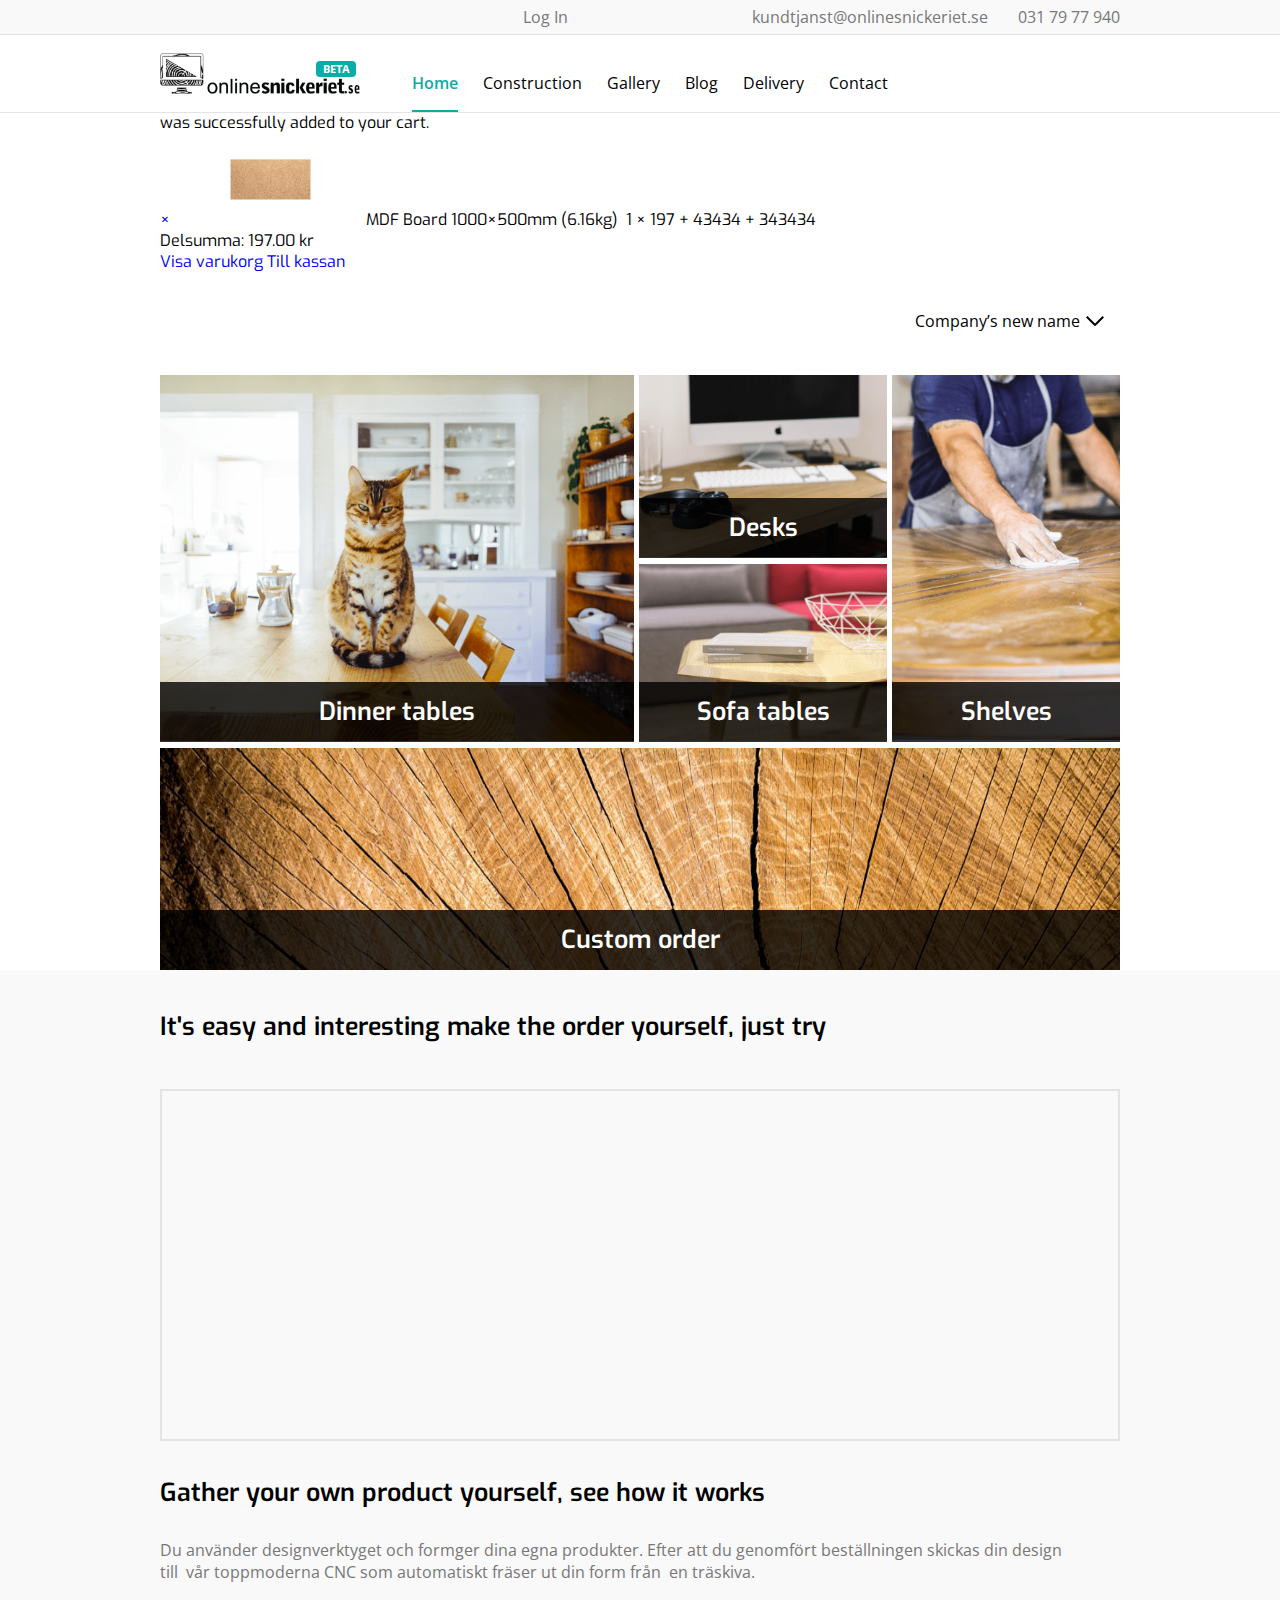
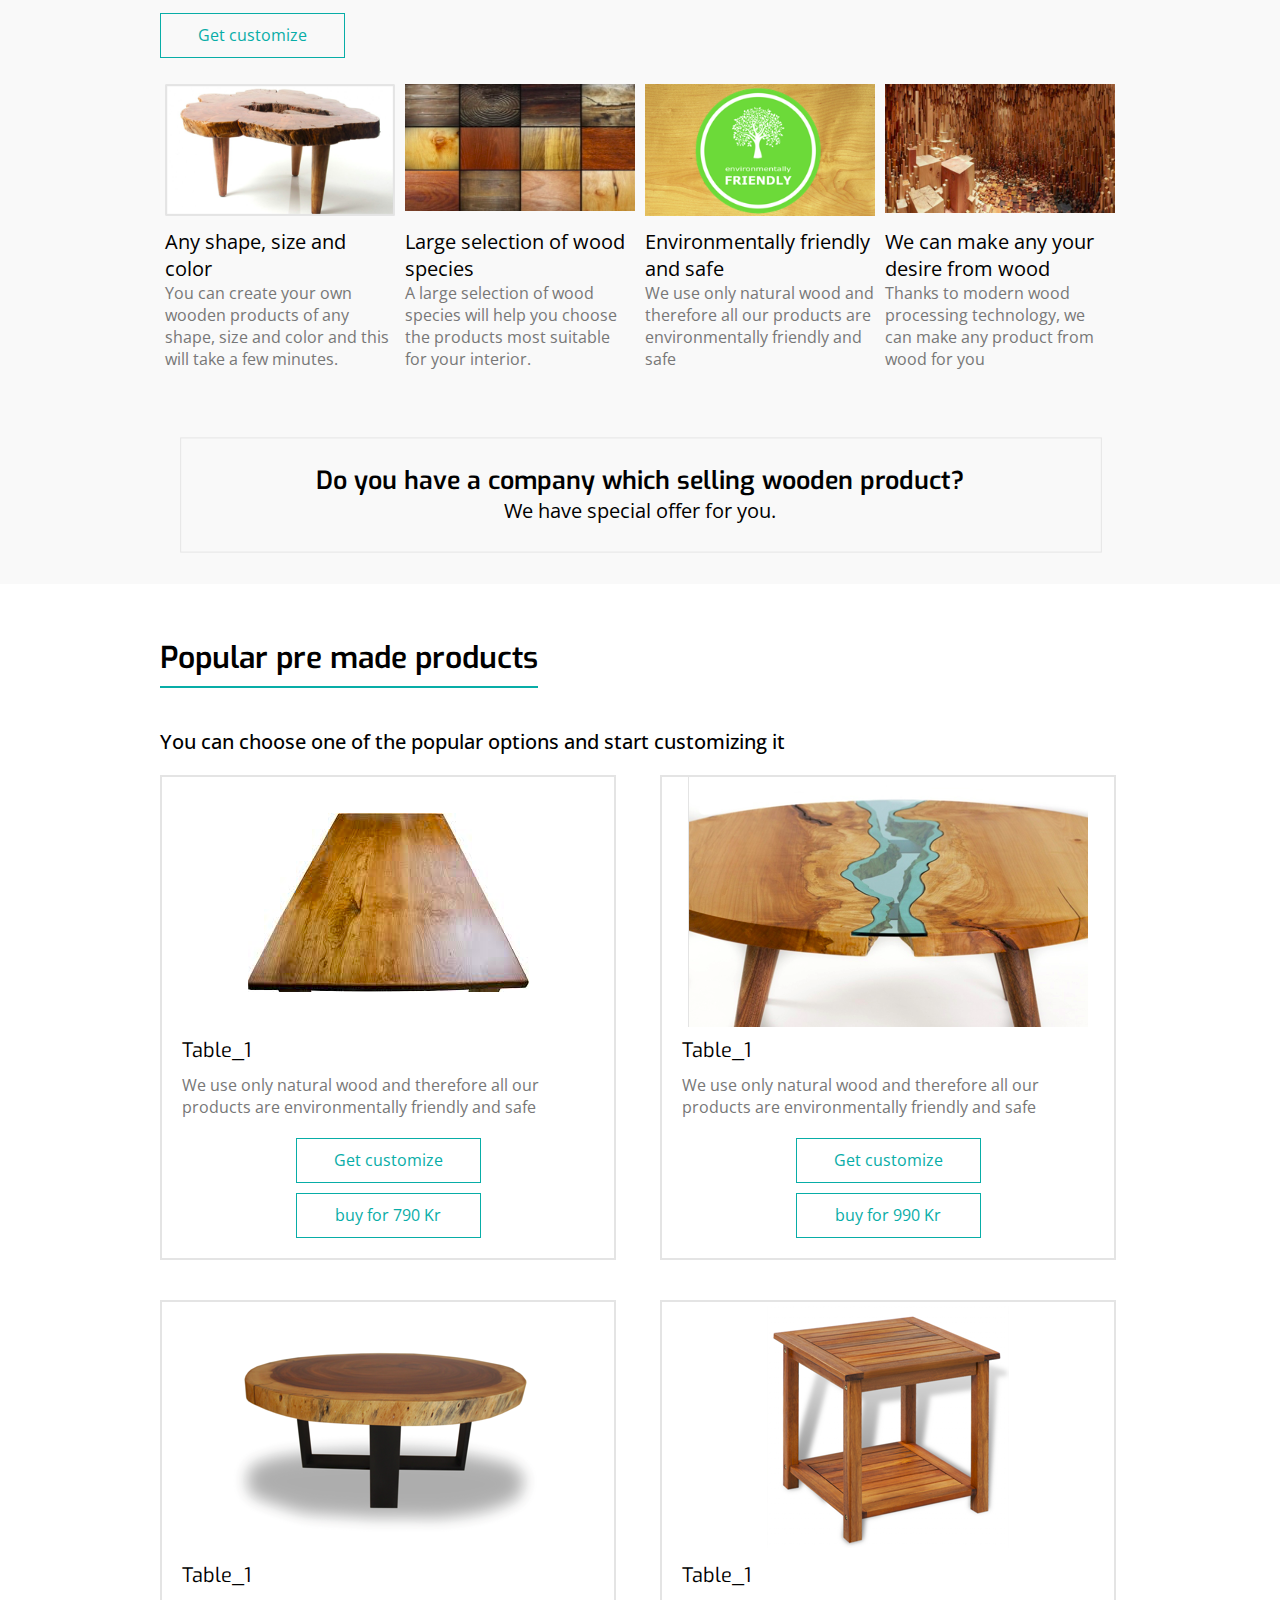
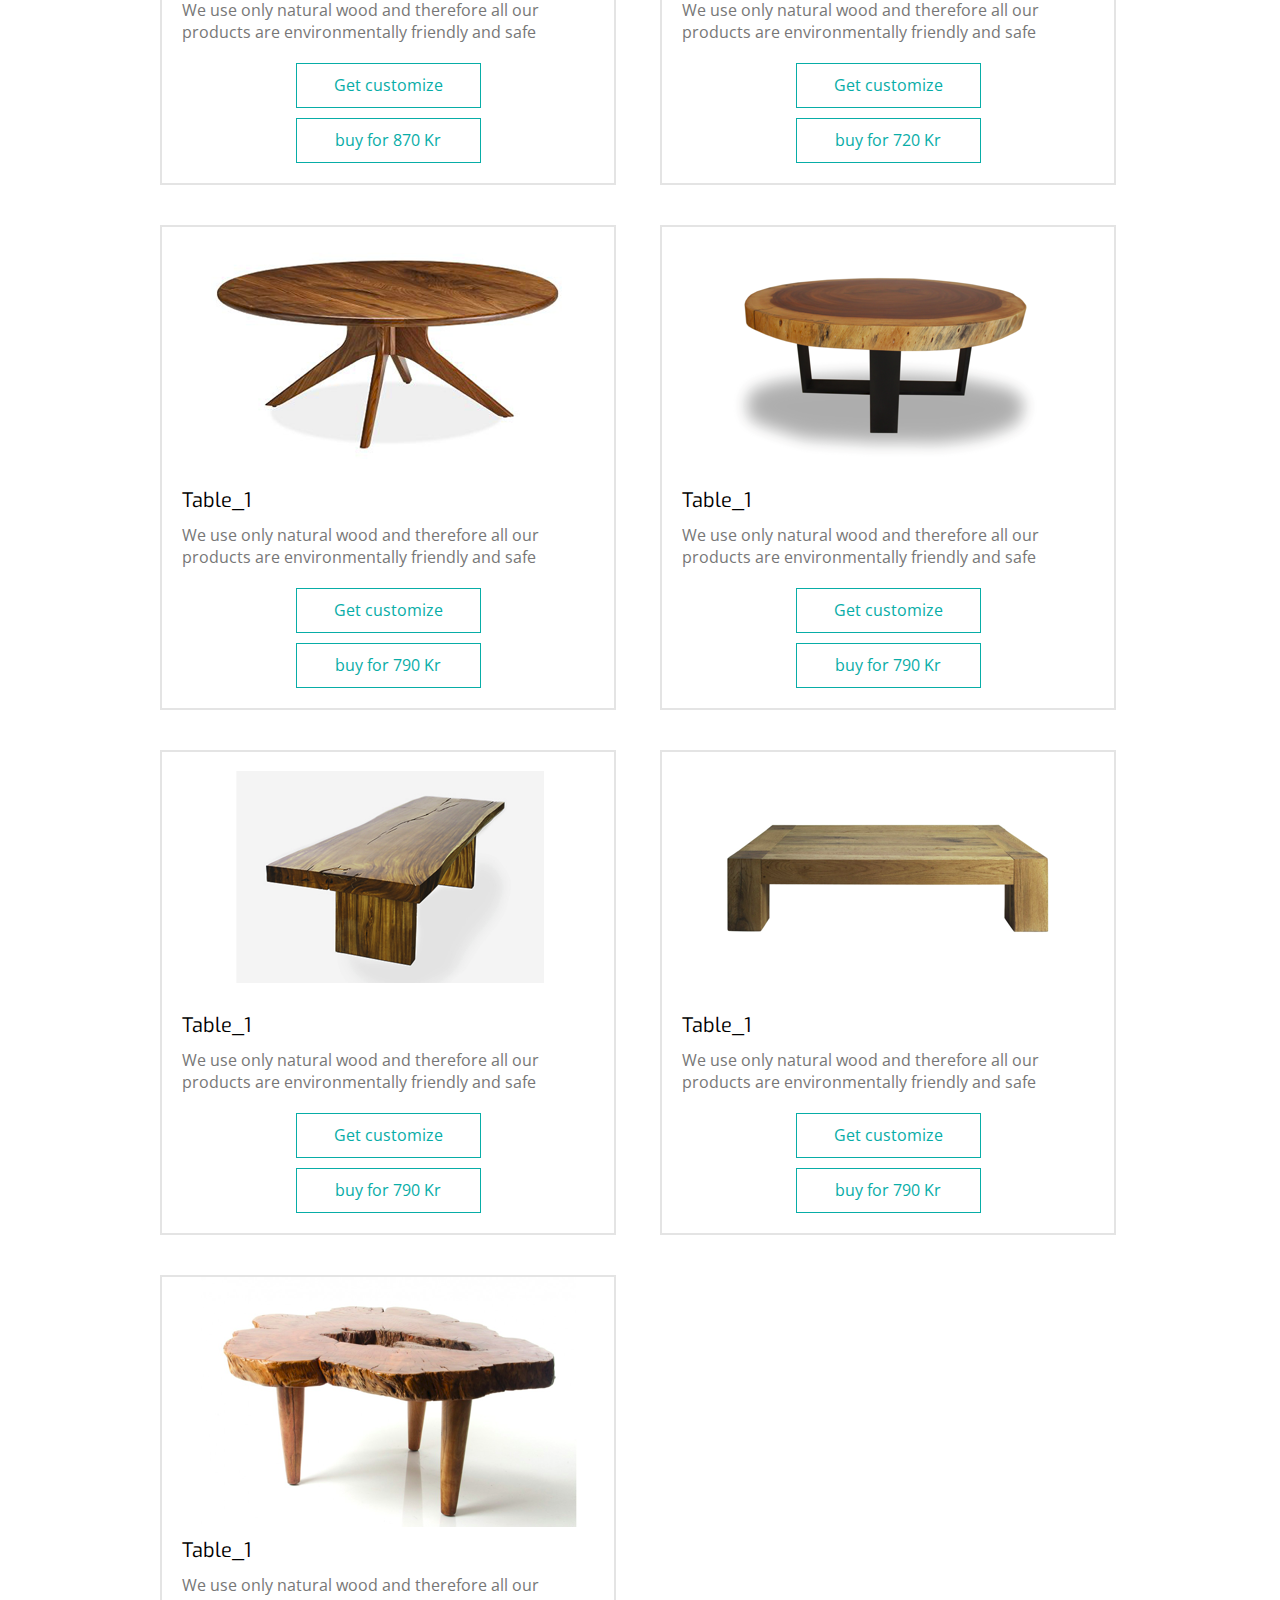
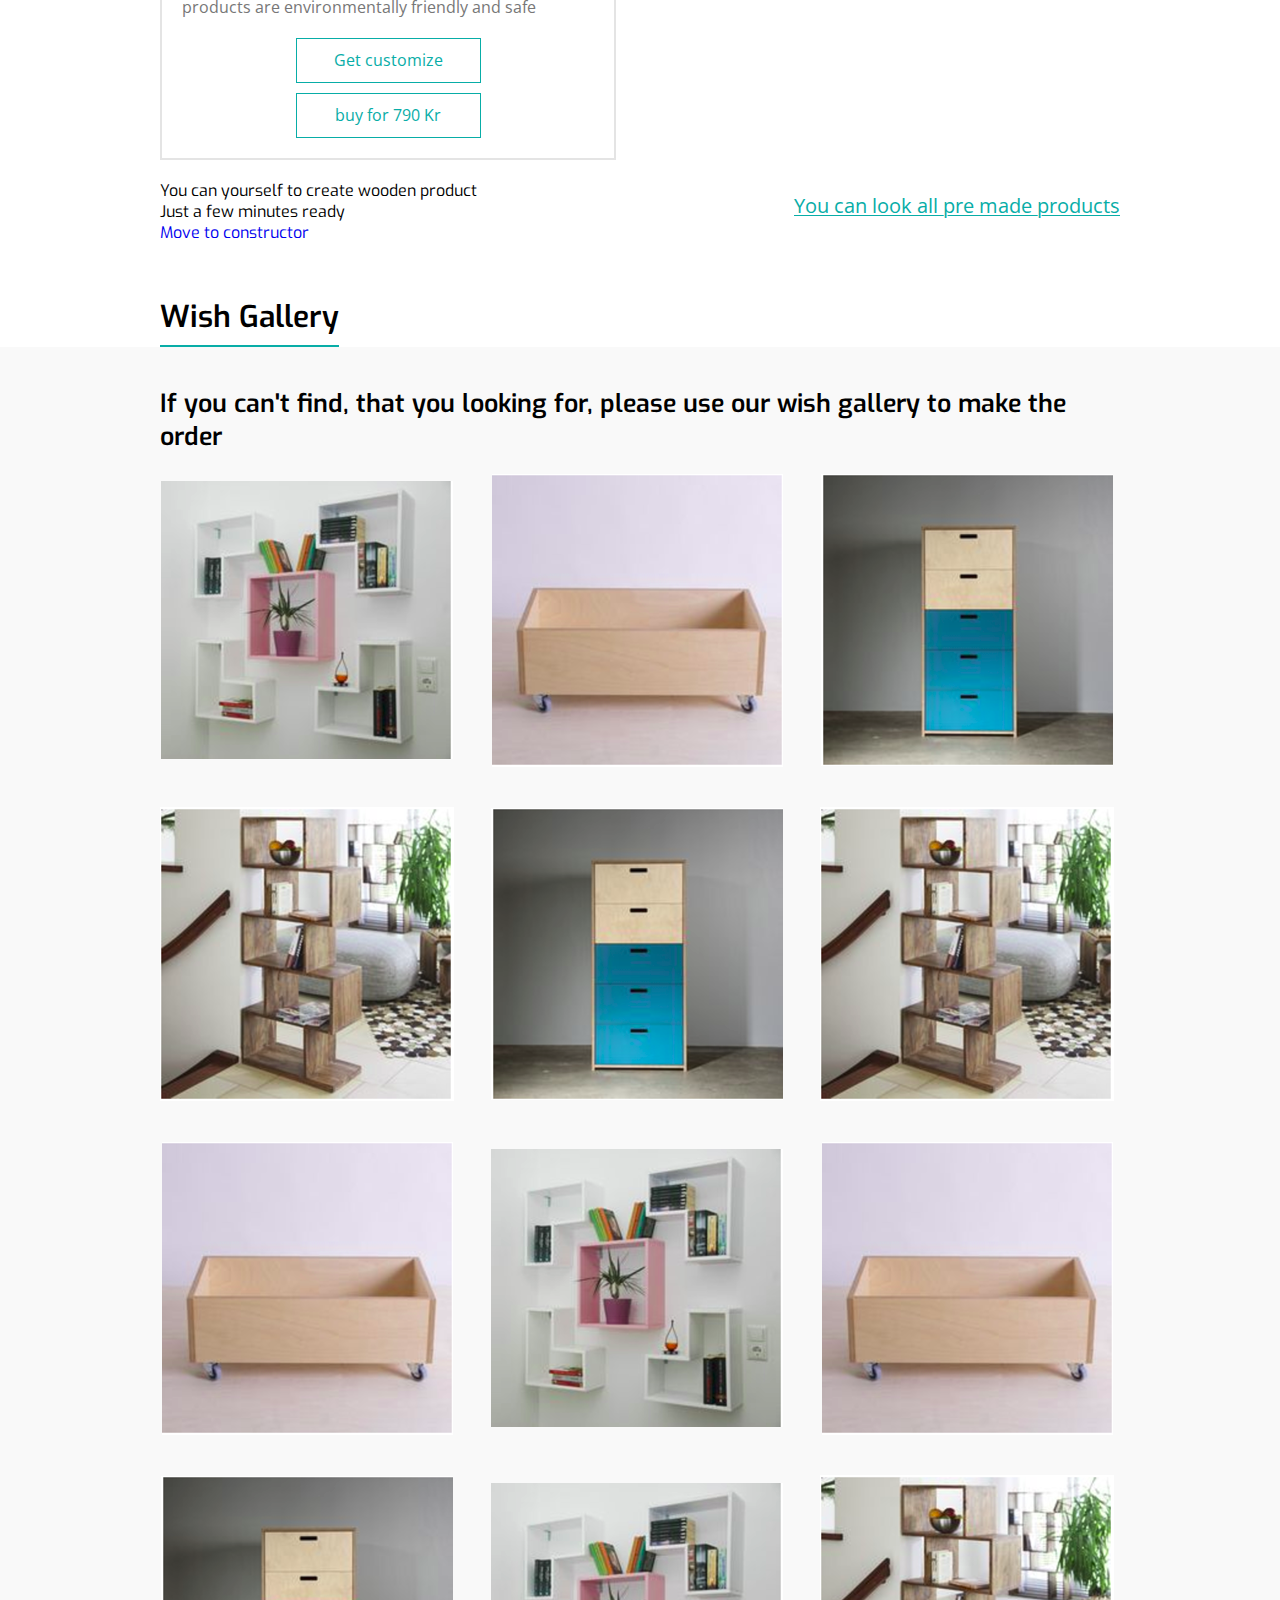
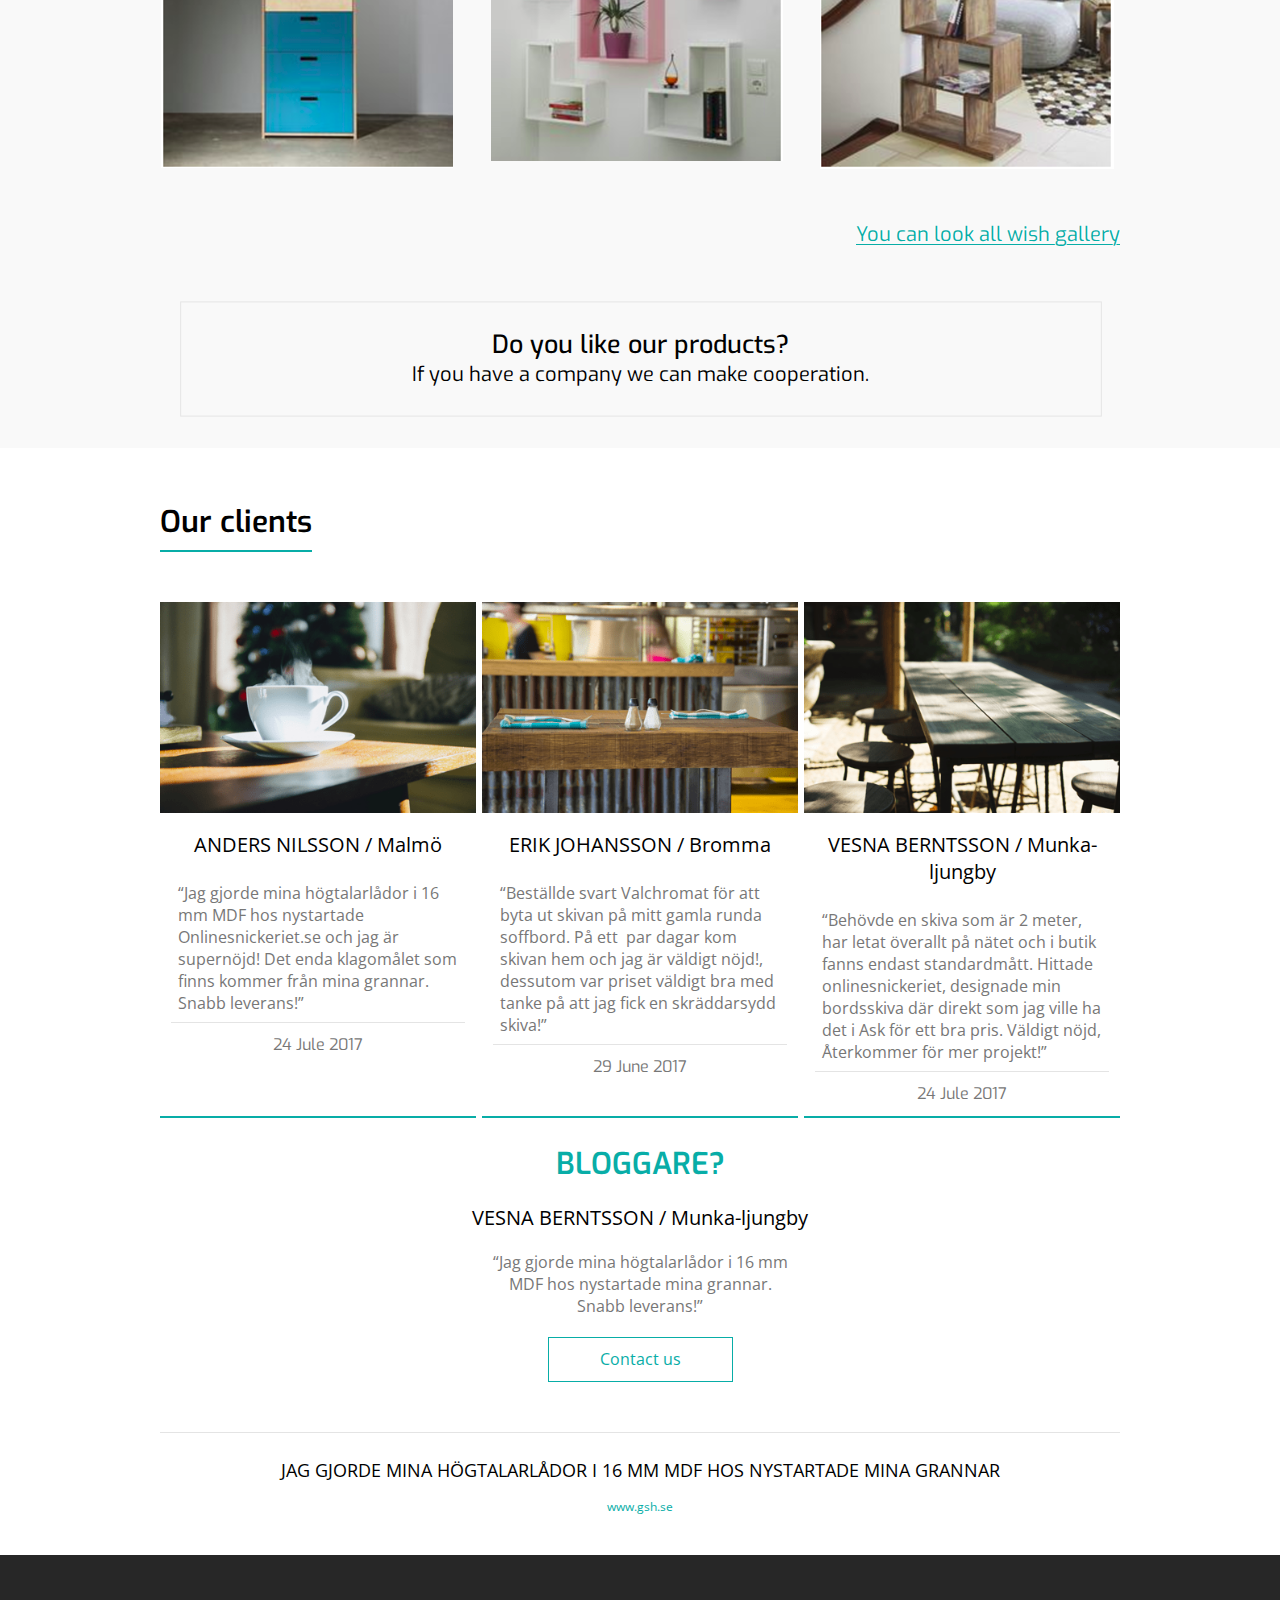
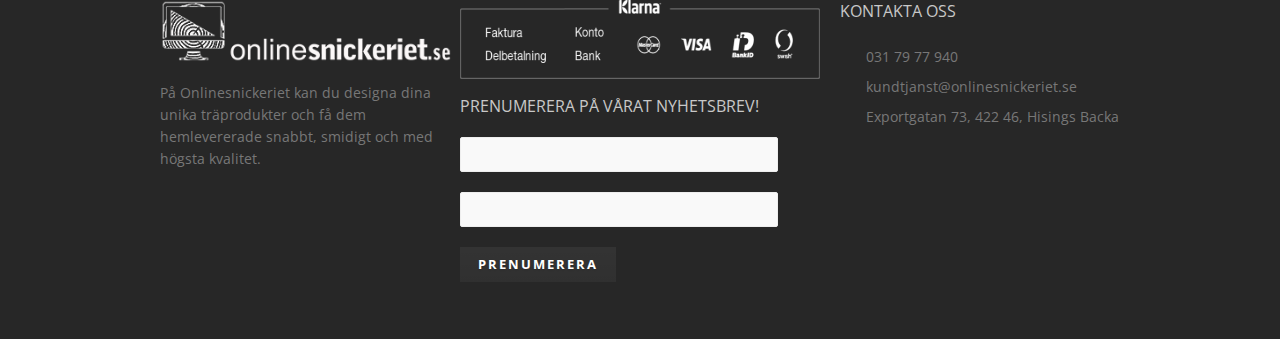
==== commit 35fe41c4: "responsive commite" ====
--- a/index.html
+++ b/index.html
@@ -41,7 +41,7 @@
               <li><a href="settings.html">Contact</a></li>
             </ul>
             <!-- WP box plugin start -->
-            <!-- <div class="header_cart style_dark">
+            <div class="header_cart style_dark">
                     <div class="cart_widget_holder">
                         <a class="cart-contents icon icon-truck2" href="#">
                             <p class="cart-wrap"><span></span></p>
@@ -55,9 +55,8 @@
                   						<a href="http://staging.onlinesnickeriet.se/varukorg/?remove_item=257c19dfb235b0ad9788ad59b1559ce4&amp;_wpnonce=4f582872c6" class="remove" title="Ta bort den här artikeln" data-product_id="23874" data-product_sku="">×</a>													<img class="custom-thumb" data-item="257c19dfb235b0ad9788ad59b1559ce4" src="[data-uri]">MDF Board 1000×500mm (6.16kg)&nbsp;
                   						<span class="quantity">1 × 197 + 43434 + 343434</span>
                             </li>
-                        </ul> -->
-                        <!-- end product list -->
-                      	<!-- <p class="total"><strong>Delsumma:</strong> <span class="woocommerce-Price-amount amount">197.00&nbsp;<span class="woocommerce-Price-currencySymbol">kr</span></span></p>
+                        </ul><!-- end product list -->
+                      	<p class="total"><strong>Delsumma:</strong> <span class="woocommerce-Price-amount amount">197.00&nbsp;<span class="woocommerce-Price-currencySymbol">kr</span></span></p>
                       	<p class="buttons">
                       		<a href="http://staging.onlinesnickeriet.se/varukorg/" class="button wc-forward">Visa varukorg</a>
                       		<a href="https://www.onlinesnickeriet.se/checkout/" class="button checkout wc-forward">Till kassan</a>
@@ -65,7 +64,7 @@
                   </div>
                 </div>
               </div>
-            </div> -->
+            </div>
             <!-- WP box plugin end -->
             <!-- <a href="#" class="header__become-partner">become a partner</a> -->
             <div class="header__entered">
@@ -83,13 +82,14 @@
       <div id="main">
         <div class="main__text-wrap">
           <div class="main__text__layout">
-            <h2>SKRÄDDARSYDDA  TRÄPRODUKTER  <a href="#">ONLINE</a></h2>
+            <h2>Skraddarsydda  traprodukter  <a href="#">Online</a></h2>
             <p>Du  designar,  Vi  tillverkar</p>
           </div>
         </div>
         <div class="layout top">
           <div class="main__text__closeable">
             <p>Choose one of the popular destinations and start to design your order <span class="bold">right now</span></p>
+            <p class="mobile-text">Du  designar,  Vi  tillverkar. It's easy and interesting make the order yourself, just try <a href="#">Move to constructor</a></p>
           </div>
           <div class="main__top-things">
             <div class="top-things__item big">
@@ -135,7 +135,7 @@
               </p>
             </a>
           </div>
-          <h4>Service advantages</h4>
+          <h4 class="hidden">Service advantages</h4>
         </div>
           <div class="main__services">
             <div class="layout">
@@ -143,7 +143,6 @@
               <div class="services__content">
                 <div class="content__left">
                   <div class="left__media">
-
                   </div>
                   <div class="left__text">
                     <h5>Gather your own product yourself, see how it works</h5>
@@ -213,6 +212,7 @@
                   <p class="li__title">Table_1</p>
                   <p class="li__text">We use only natural wood and therefore all our products are environmentally friendly and safe</p>
                   <a href="#">Get customize</a>
+                  <a class="li__price" href="#">buy for 790 Kr</a>
                 </li>
                 <li>
                   <div class="image-holder">
@@ -221,6 +221,7 @@
                   <p class="li__title">Table_1</p>
                   <p class="li__text">We use only natural wood and therefore all our products are environmentally friendly and safe</p>
                   <a href="#">Get customize</a>
+                  <a class="li__price" href="#">buy for 990 Kr</a>
                 </li>
                 <li>
                   <div class="image-holder">
@@ -229,6 +230,7 @@
                   <p class="li__title">Table_1</p>
                   <p class="li__text">We use only natural wood and therefore all our products are environmentally friendly and safe</p>
                   <a href="#">Get customize</a>
+                  <a class="li__price" href="#">buy for 870 Kr</a>
                 </li>
                 <li>
                   <div class="image-holder">
@@ -237,6 +239,7 @@
                   <p class="li__title">Table_1</p>
                   <p class="li__text">We use only natural wood and therefore all our products are environmentally friendly and safe</p>
                   <a href="#">Get customize</a>
+                  <a class="li__price" href="#">buy for 720 Kr</a>
                 </li>
                 <li>
                   <div class="image-holder">
@@ -245,6 +248,7 @@
                   <p class="li__title">Table_1</p>
                   <p class="li__text">We use only natural wood and therefore all our products are environmentally friendly and safe</p>
                   <a href="#">Get customize</a>
+                  <a class="li__price" href="#">buy for 790 Kr</a>
                 </li>
                 <li>
                   <div class="image-holder">
@@ -253,6 +257,7 @@
                   <p class="li__title">Table_1</p>
                   <p class="li__text">We use only natural wood and therefore all our products are environmentally friendly and safe</p>
                   <a href="#">Get customize</a>
+                  <a class="li__price" href="#">buy for 790 Kr</a>
                 </li>
                 <li>
                   <div class="image-holder">
@@ -261,6 +266,7 @@
                   <p class="li__title">Table_1</p>
                   <p class="li__text">We use only natural wood and therefore all our products are environmentally friendly and safe</p>
                   <a href="#">Get customize</a>
+                  <a class="li__price" href="#">buy for 790 Kr</a>
                 </li>
                 <li>
                   <div class="image-holder">
@@ -269,6 +275,7 @@
                   <p class="li__title">Table_1</p>
                   <p class="li__text">We use only natural wood and therefore all our products are environmentally friendly and safe</p>
                   <a href="#">Get customize</a>
+                  <a class="li__price" href="#">buy for 790 Kr</a>
                 </li>
                 <li>
                   <div class="image-holder">
@@ -277,11 +284,17 @@
                   <p class="li__title">Table_1</p>
                   <p class="li__text">We use only natural wood and therefore all our products are environmentally friendly and safe</p>
                   <a href="#">Get customize</a>
+                  <a class="li__price" href="#">buy for 790 Kr</a>
                 </li>
               </ul>
               <a href="#" class="pre-made__more">You can look all pre made products</a>
-            </div>
-          <h4>Wish Gallery</h4>
+              <div class="mob-text">
+                <p>You can yourself to create wooden product</p>
+                <p>Just a few minutes ready</p>
+                <a href="#">Move to constructor</a>
+              </div>
+            </div>
+          <h4 class="mob-hidden">Wish Gallery</h4>
         </div>
           <div class="main__gallery">
             <div class="layout">
@@ -358,7 +371,7 @@
             </div>
           </div>
         <div class="layout">
-          <h4>Our clients</h4>
+          <h4 class="mob-hidden">Our clients</h4>
             <div class="main__clients">
               <ul>
                 <li>
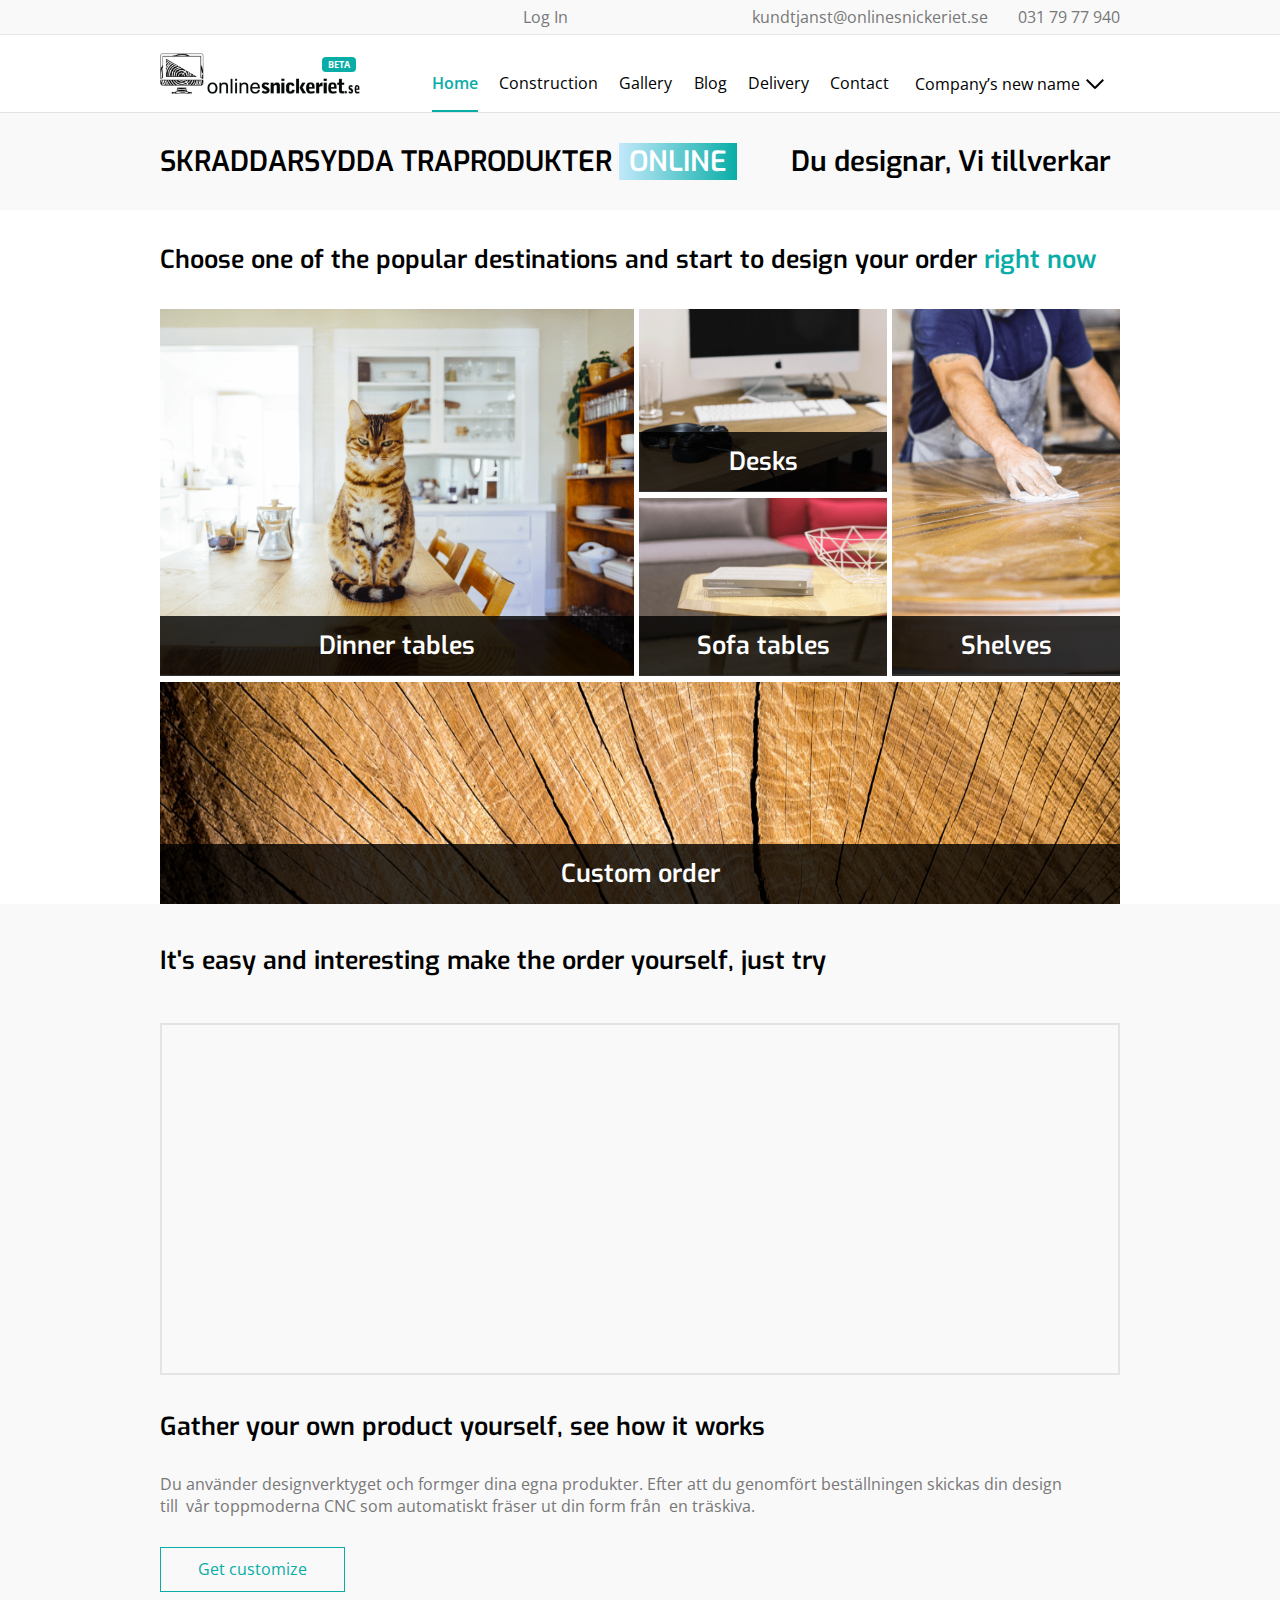
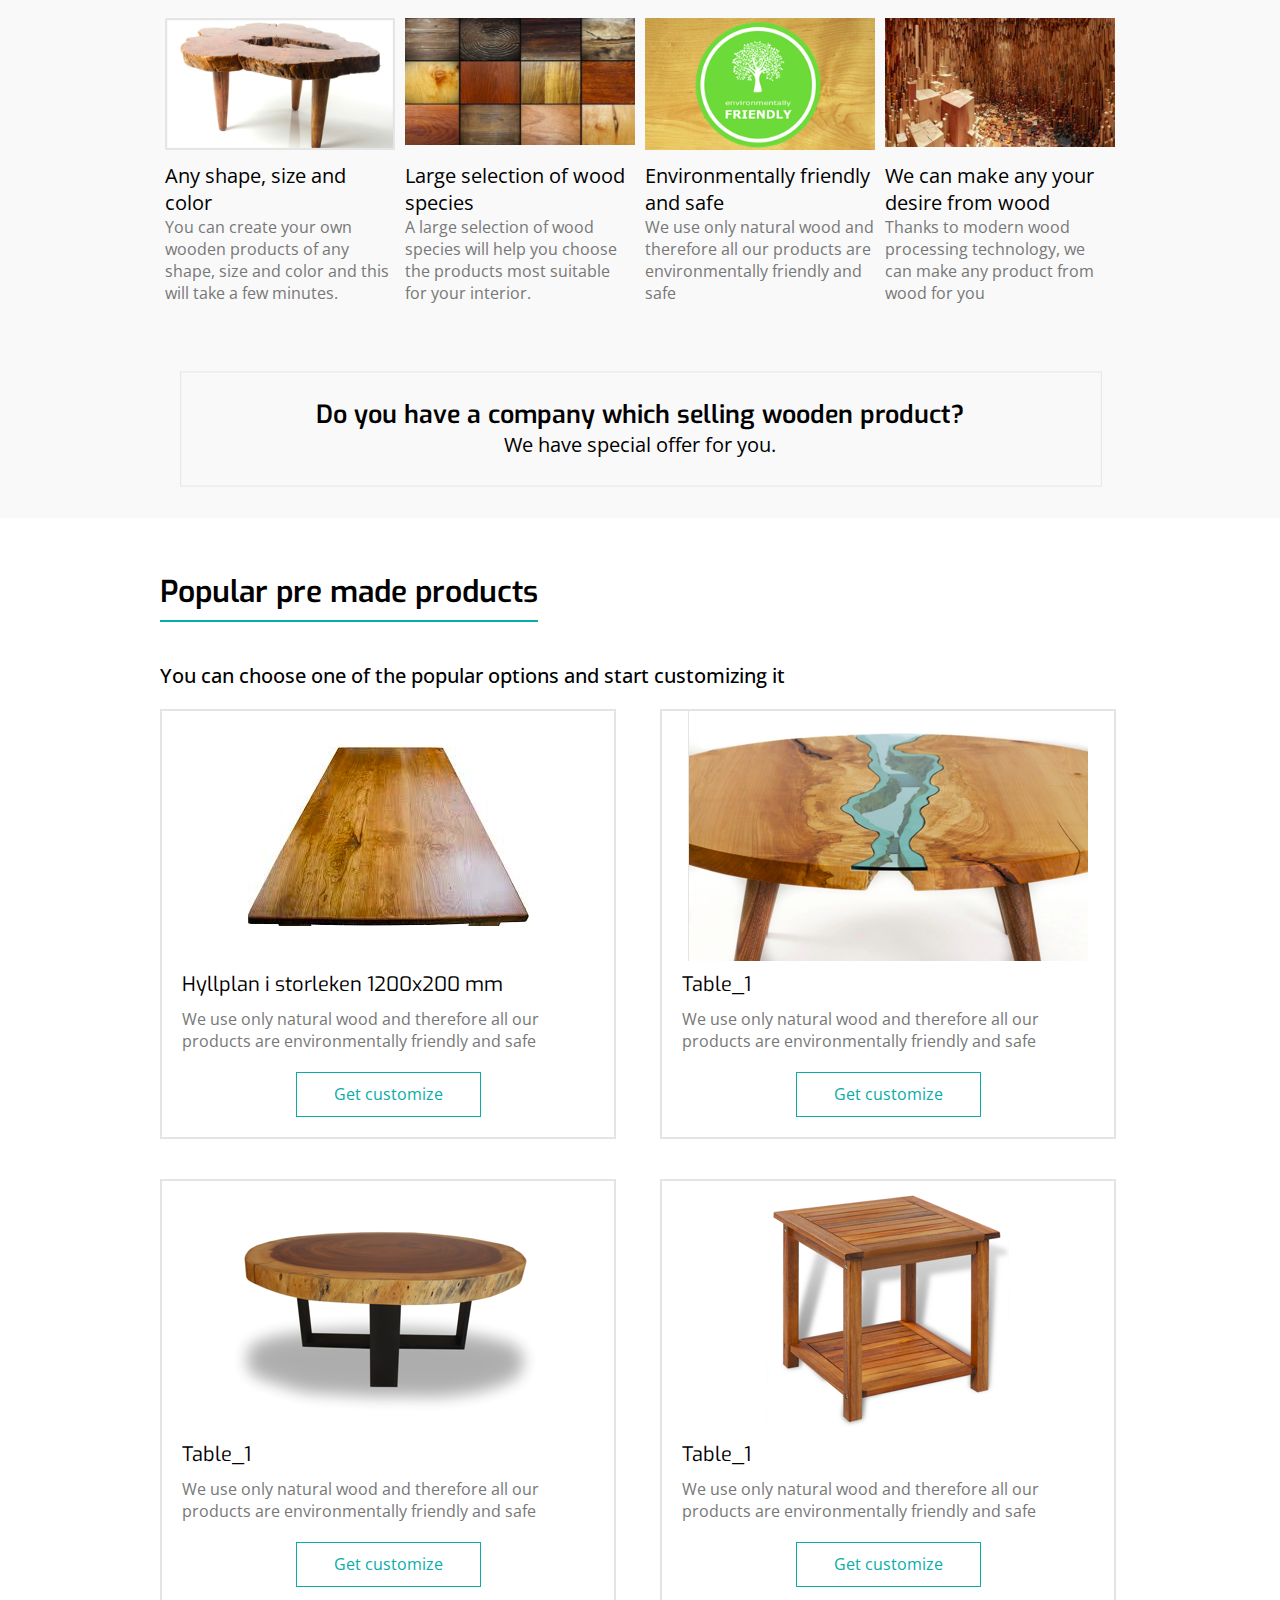
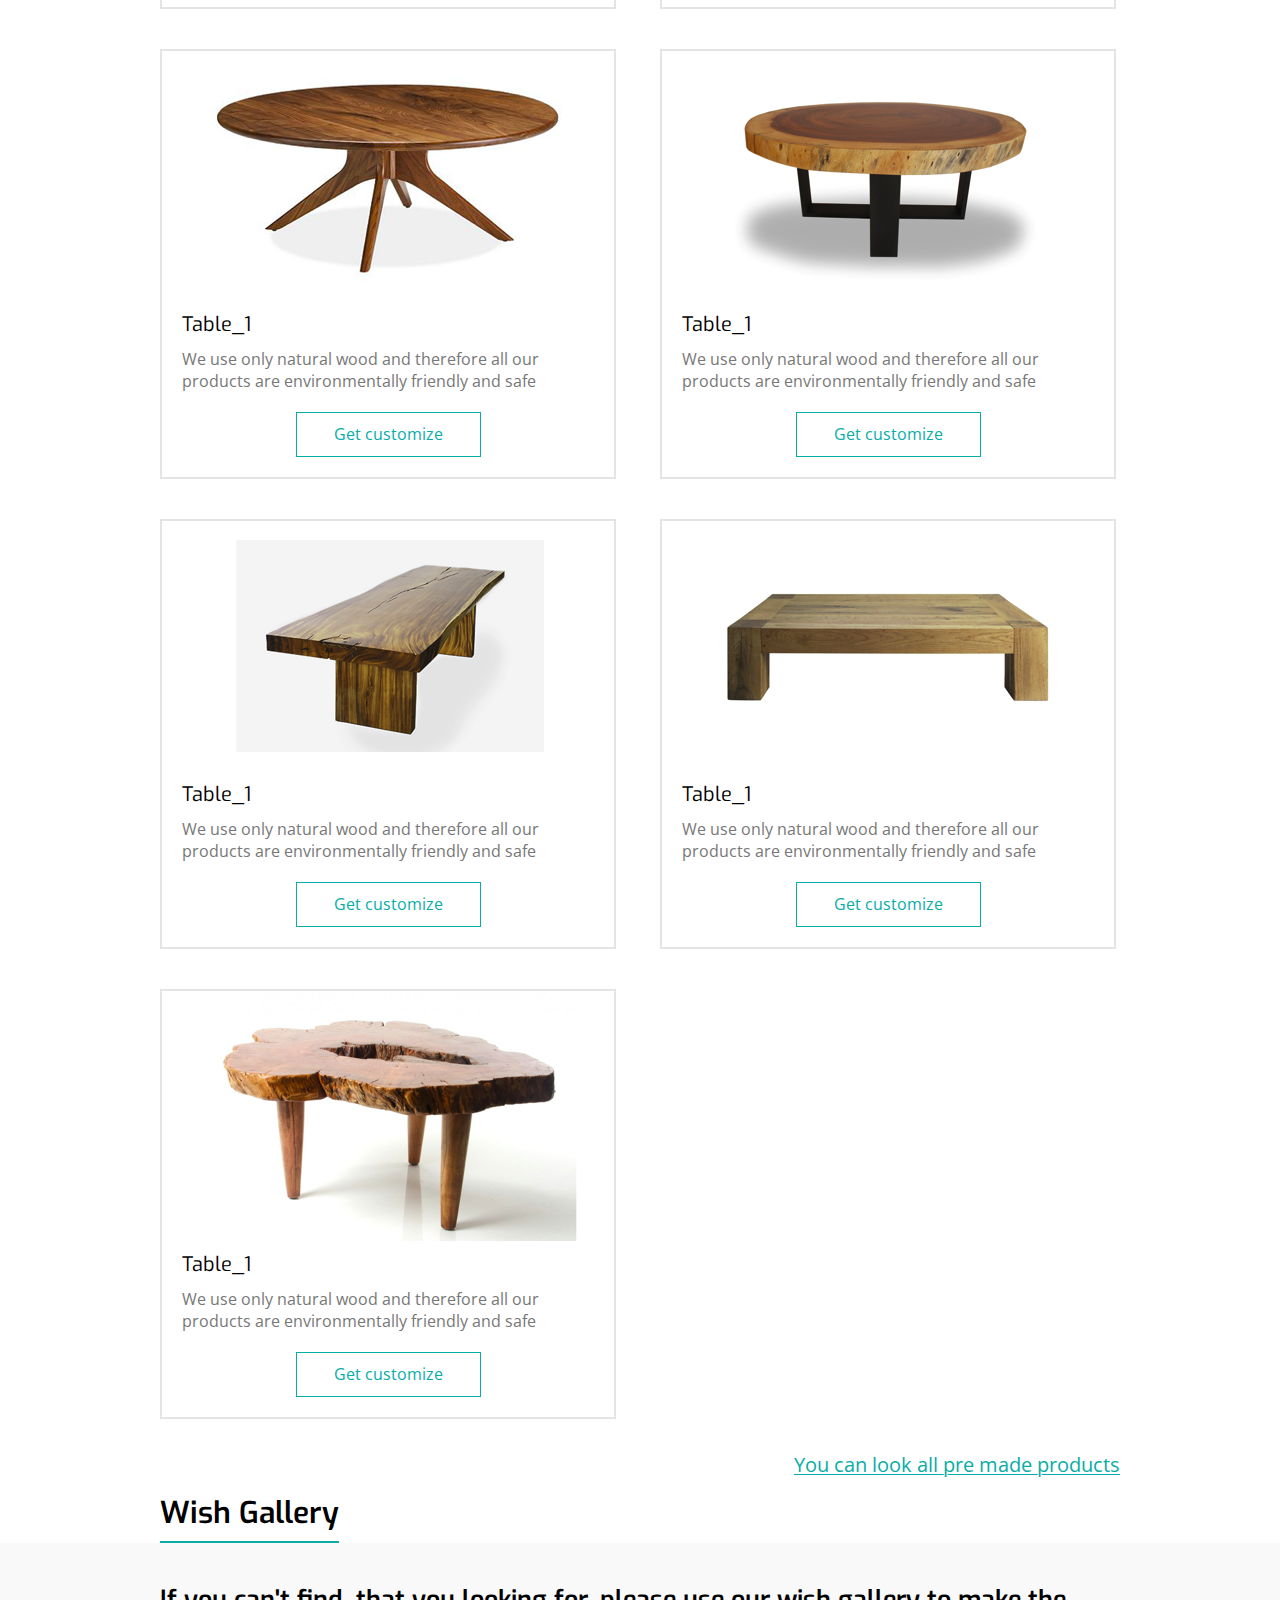
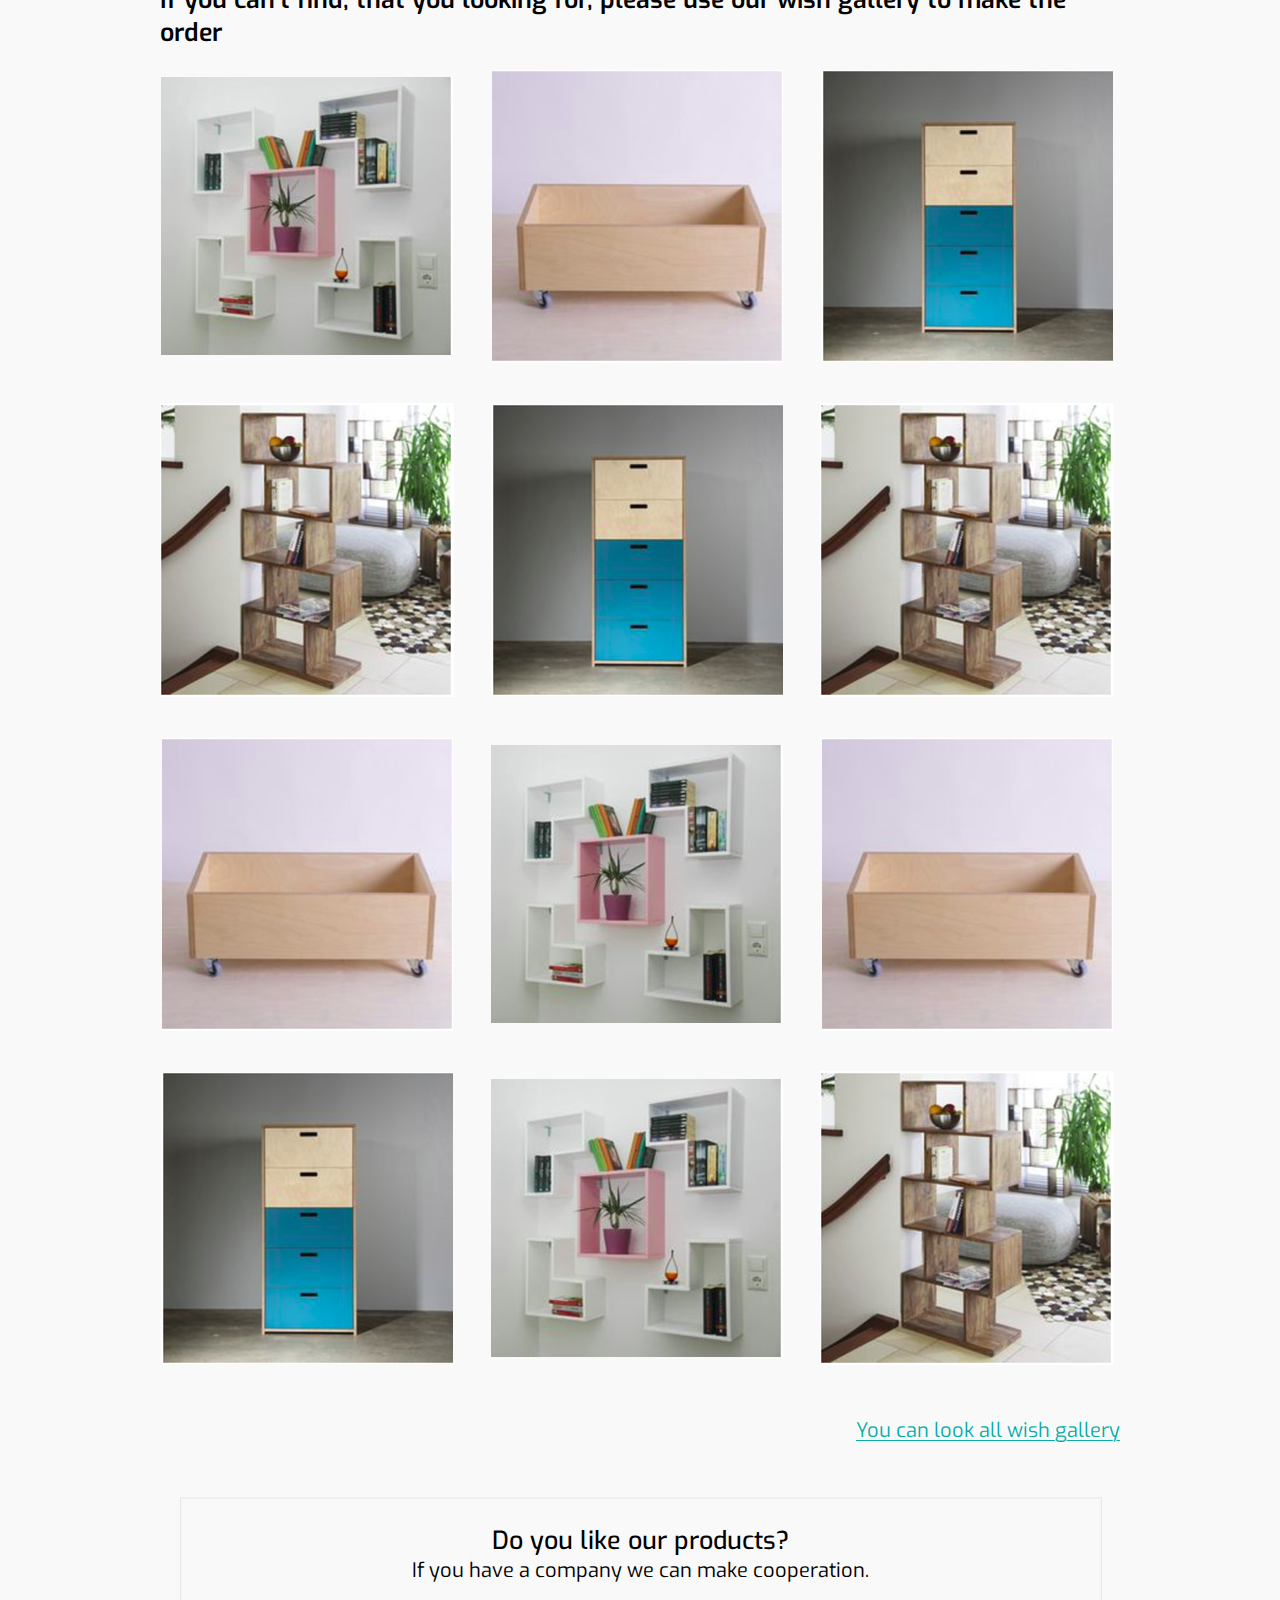
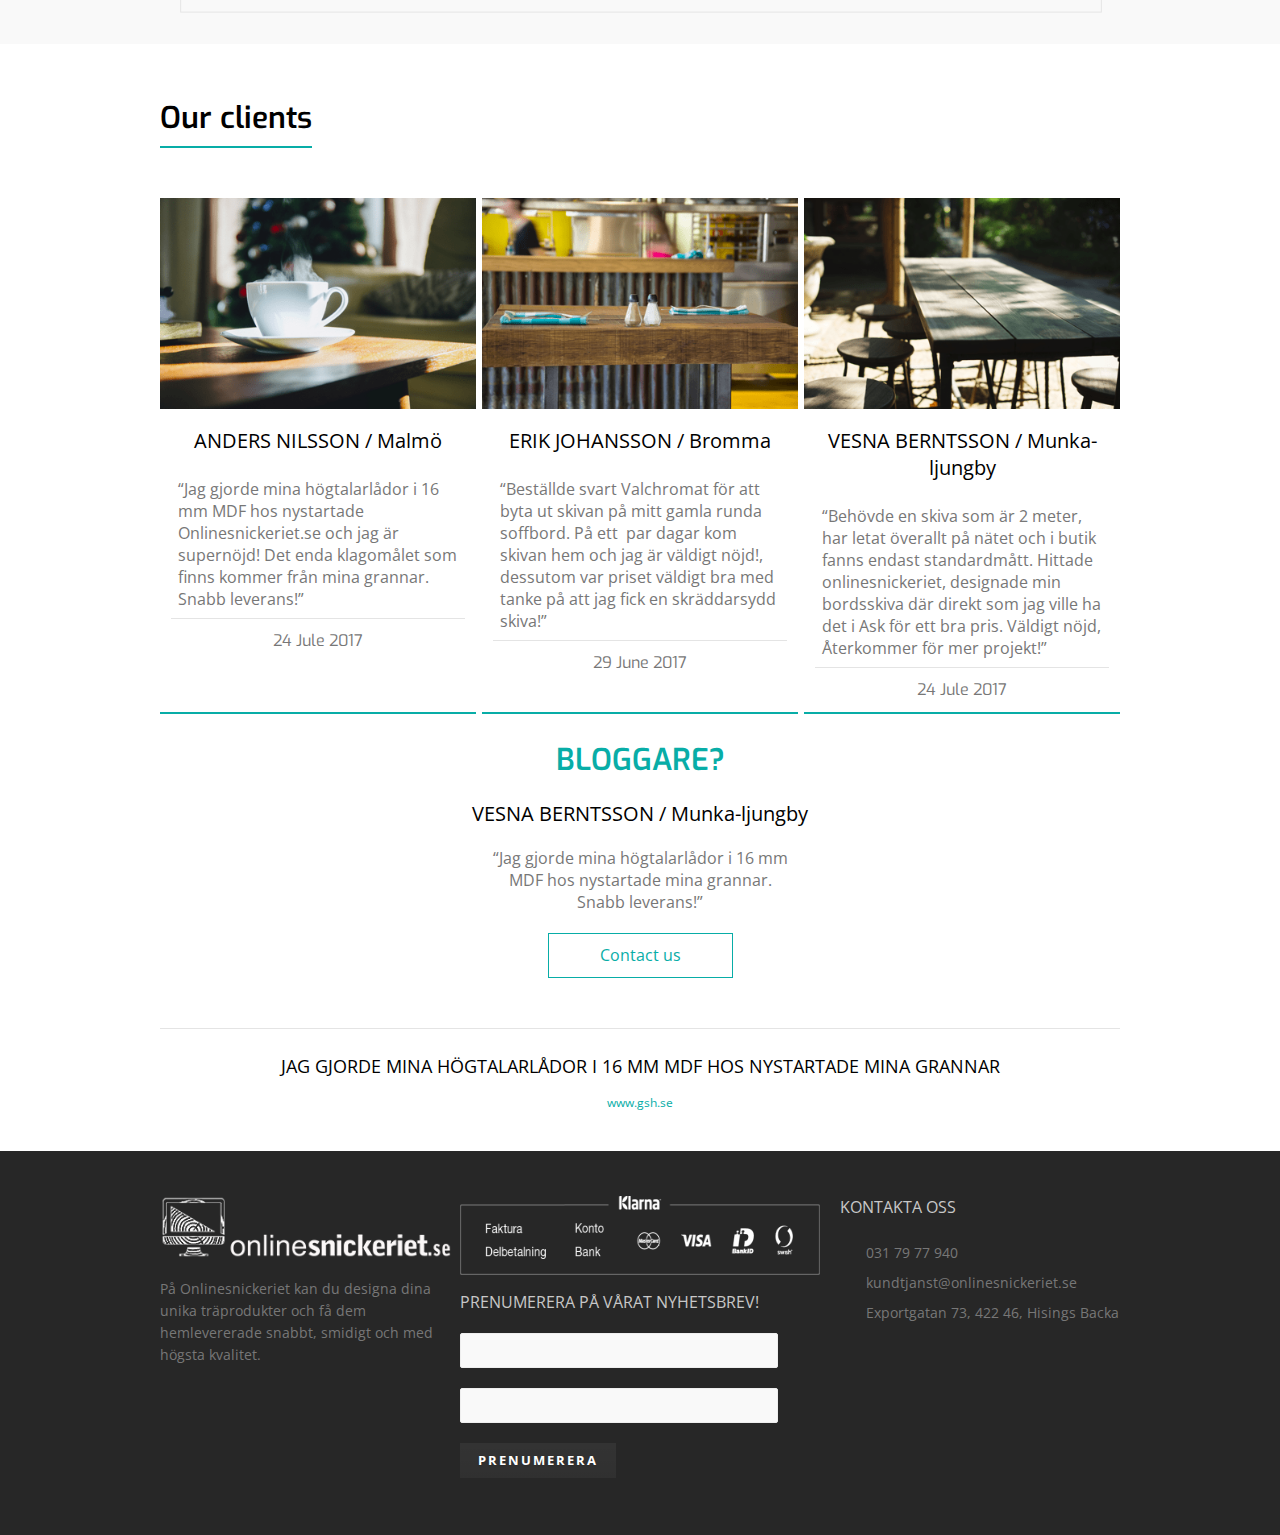
==== commit 6d4c5066: "complete responsive mobile navigation ,start counstructor responsive" ====
--- a/index.html
+++ b/index.html
@@ -27,18 +27,21 @@
         <div class="header__bot">
           <div class="layout">
             <div class="hamburger">
+              <!-- <span class="line"></span>
               <span class="line"></span>
-              <span class="line"></span>
-              <span class="line"></span>
+              <span class="line"></span> -->
             </div>
             <div class="header__logo"></div>
             <ul id="nav">
+              <li><a href="#" class="header__basket">Varukorgen</a></li>
               <li class="active"><a href="index.html">Home</a></li>
               <li><a href="construction.html">Construction</a></li>
               <li><a href="gallery.html">Gallery</a></li>
               <li><a href="about.html">Blog</a></li>
               <li><a href="orders2.html">Delivery</a></li>
               <li><a href="settings.html">Contact</a></li>
+              <li class="login-link"><a href="#">Log In</a></li>
+              <li class="partner-btn"><a href="#">become a partner</a></li>
             </ul>
             <!-- WP box plugin start -->
             <div class="header_cart style_dark">
@@ -209,7 +212,7 @@
                   <div class="image-holder">
                     <img src="images/tb-1.png" alt="#">
                   </div>
-                  <p class="li__title">Table_1</p>
+                  <p class="li__title">Hyllplan i storleken 1200x200 mm</p>
                   <p class="li__text">We use only natural wood and therefore all our products are environmentally friendly and safe</p>
                   <a href="#">Get customize</a>
                   <a class="li__price" href="#">buy for 790 Kr</a>
--- a/css/style.css
+++ b/css/style.css
@@ -1,7 +1,10 @@
+/* line 1, ../sass/global/reset.scss */
 html {
   -webkit-text-size-adjust: none;
-  /* Prevent font scaling in landscape */ }
-
+  /* Prevent font scaling in landscape */
+}
+
+/* line 2, ../sass/global/reset.scss */
 html, body, div, span, applet, object, iframe, h1, h2, h3, h4, h5, h6, p, blockquote, pre, a, abbr, acronym, address, big, cite, code, del, dfn, em, img, ins, kbd, q, s, samp,
 small, strike, strong, sub, sup, tt, var, b, u, i, center, dl, dt, dd, fieldset, form, label, legend, table, caption, tbody, tfoot, thead, tr, th, td, article, aside, canvas, details, embed,
 figure, figcaption, footer, header, hgroup, menu, nav, output, ruby, section, summary, time, mark, audio, video {
@@ -10,202 +13,286 @@
   border: 0;
   font-size: 100%;
   font: inherit;
-  vertical-align: baseline; }
-
+  vertical-align: baseline;
+}
+
+/* line 12, ../sass/global/reset.scss */
 article, aside, details, figcaption, figure,
 footer, header, hgroup, menu, nav, section {
-  display: block; }
-
+  display: block;
+}
+
+/* line 14, ../sass/global/reset.scss */
 blockquote, q {
-  quotes: none; }
-
+  quotes: none;
+}
+
+/* line 15, ../sass/global/reset.scss */
 blockquote:before, blockquote:after,
 q:before, q:after {
   content: '';
-  content: none; }
-
+  content: none;
+}
+
+/* line 21, ../sass/global/reset.scss */
 img {
   border-style: none;
-  max-width: 100%; }
-
+  max-width: 100%;
+}
+
+/* line 25, ../sass/global/reset.scss */
 a {
-  text-decoration: none; }
-
+  text-decoration: none;
+}
+
+/* line 26, ../sass/global/reset.scss */
 a:hover {
-  text-decoration: none; }
-
+  text-decoration: none;
+}
+
+/* line 27, ../sass/global/reset.scss */
 input, textarea, select {
   font-family: 'Yanone Kaffeesatz', sans-serif;
   vertical-align: middle;
   color: #000;
   padding: 0;
-  border: 0; }
-
+  border: 0;
+}
+
+/* line 34, ../sass/global/reset.scss */
 table {
   border-collapse: collapse;
-  border-spacing: 0; }
-
+  border-spacing: 0;
+}
+
+/* line 38, ../sass/global/reset.scss */
 form fieldset {
   margin: 0;
   padding: 0;
-  border: none; }
-
+  border: none;
+}
+
+/* line 43, ../sass/global/reset.scss */
 ul {
   margin: 0;
   padding: 0;
-  list-style: none; }
-
+  list-style: none;
+}
+
+/* line 48, ../sass/global/reset.scss */
 ol {
   margin: 0;
   padding: 0;
-  list-style: none; }
-
+  list-style: none;
+}
+
+/* line 53, ../sass/global/reset.scss */
 *:focus {
-  outline: none; }
-
+  outline: none;
+}
+
+/* line 54, ../sass/global/reset.scss */
 input::-webkit-input-placeholder {
-  color: #bebebe; }
-
+  color: #bebebe;
+}
+
+/* line 55, ../sass/global/reset.scss */
 input:focus::-webkit-input-placeholder {
-  color: #bebebe; }
+  color: #bebebe;
+}
 
 /***************************************************              GENERAL STYLES             ***************************************************/
+/* line 57, ../sass/global/reset.scss */
 h1 {
-  font: 35px sans-serif; }
-
+  font: 35px sans-serif;
+}
+
+/* line 58, ../sass/global/reset.scss */
 h2 {
-  font: 25px sans-serif; }
-
+  font: 25px sans-serif;
+}
+
+/* line 59, ../sass/global/reset.scss */
 h3 {
-  font: 23px sans-serif; }
-
+  font: 23px sans-serif;
+}
+
+/* line 60, ../sass/global/reset.scss */
 h4 {
-  font: 21px sans-serif; }
-
+  font: 21px sans-serif;
+}
+
+/* line 61, ../sass/global/reset.scss */
 h5 {
-  font: 18px sans-serif; }
-
+  font: 18px sans-serif;
+}
+
+/* line 62, ../sass/global/reset.scss */
 h6 {
-  font: 16px sans-serif; }
+  font: 16px sans-serif;
+}
 
 /**********************************************************              PC - LARGE             *************************************************/
 /*@media (min-width: 1218px) and (max-width: 10000px) {}*/
 /* wrapper */
+/* line 68, ../sass/global/reset.scss */
 #wrapper {
   display: block;
   overflow: hidden;
   position: relative;
   width: 100%;
-  height: 100%; }
-
+  height: 100%;
+}
+
+/* line 75, ../sass/global/reset.scss */
 .layout {
   margin: 0 auto;
   position: relative;
-  width: 978px; }
-
+  width: 978px;
+}
+
+/* line 80, ../sass/global/reset.scss */
 #footer {
   display: block;
   overflow: hidden;
   width: 100%;
   margin: 0 0 0;
-  padding: 0 0; }
-
+  padding: 0 0;
+}
+
+/* line 87, ../sass/global/reset.scss */
 #main {
   overflow: hidden;
   display: block;
   width: 100%;
   position: relative;
-  z-index: 0; }
-
+  z-index: 0;
+}
+
+/* line 94, ../sass/global/reset.scss */
 #header {
   width: 100%;
   display: block;
-  position: relative; }
+  position: relative;
+}
 
 /****************************************************************              PC              ***************************************************/
 /****************************************************************              TABLET              ***********************************************/
 @media (min-width: 768px) and (max-width: 977px) {
+  /* line 103, ../sass/global/reset.scss */
   .layout {
     margin: 0 auto;
     position: relative;
-    width: 768px; } }
+    width: 768px;
+  }
+}
 /****************************************************************              MOBILE              ***********************************************/
 @media (min-width: 300px) and (max-width: 768px) {
+  /* line 111, ../sass/global/reset.scss */
   .layout {
     width: 100%;
-    padding: 0; } }
+    padding: 0;
+  }
+}
 /*width-desktop-medium*/
 /*width-desktop-medium*/
 /*width- desktop-small*/
 /*width-tablet*/
 /*width-tablet*/
 /*width-mobile*/
+/* line 1, ../sass/partials/wrapper.scss */
 #wrapper {
   display: block;
   width: 100%;
   height: 100%;
-  background: #fff; }
-  #wrapper *:not(.main__constructor_container):not(i) {
-    font-family: 'Exo', sans-serif; }
-  #wrapper .icon {
-    font-family: "icomoon", sans-serif !important; }
+  background: #fff;
+}
+/* line 3, ../sass/partials/wrapper.scss */
+#wrapper *:not(.main__constructor_container):not(i) {
+  font-family: 'Exo', sans-serif;
+}
+/* line 6, ../sass/partials/wrapper.scss */
+#wrapper .icon {
+  font-family: "icomoon", sans-serif !important;
+}
+/* line 9, ../sass/partials/wrapper.scss */
+#wrapper .layout {
+  display: block;
+  width: 1330px;
+  height: 100%;
+  background: none;
+  margin: 0 auto;
+}
+@media (min-width: 1023px) and (max-width: 1439px) {
+  /* line 9, ../sass/partials/wrapper.scss */
   #wrapper .layout {
-    display: block;
-    width: 1330px;
-    height: 100%;
-    background: none;
-    margin: 0 auto; }
-    @media (max-width: 1439px) {
-      #wrapper .layout {
-        width: 960px; } }
-    @media (max-width: 1023px) {
-      #wrapper .layout {
-        width: 720px; } }
-    @media (max-width: 767px) {
-      #wrapper .layout {
-        width: 310px;
-        padding: 0 5px; } }
-    #wrapper .layout.center {
-      min-height: 100vh;
-      display: -webkit-box;
-      display: -ms-flexbox;
-      display: -webkit-flex;
-      display: flex;
-      -webkit-align-items: center;
-      -webkit-box-align: center;
-      -ms-flex-align: center;
-      align-items: center; }
-      @media (max-width: 767px) {
-        #wrapper .layout.center {
-          -webkit-align-items: stretch;
-          -webkit-box-align: stretch;
-          -ms-flex-align: stretch;
-          align-items: stretch;
-          padding: 20px 0; } }
-
+    width: 960px;
+  }
+}
+@media (min-width: 767px) and (max-width: 1023px) {
+  /* line 9, ../sass/partials/wrapper.scss */
+  #wrapper .layout {
+    width: 720px;
+  }
+}
+@media (max-width: 767px) {
+  /* line 9, ../sass/partials/wrapper.scss */
+  #wrapper .layout {
+    width: 300px;
+    padding: 0 10px;
+  }
+}
+/* line 23, ../sass/partials/wrapper.scss */
+#wrapper .layout.center {
+  min-height: 100vh;
+  display: -webkit-box;
+  display: -ms-flexbox;
+  display: -webkit-flex;
+  display: flex;
+  -webkit-align-items: center;
+  -webkit-box-align: center;
+  -ms-flex-align: center;
+  align-items: center;
+}
+@media (max-width: 767px) {
+  /* line 23, ../sass/partials/wrapper.scss */
+  #wrapper .layout.center {
+    -webkit-align-items: stretch;
+    -webkit-box-align: stretch;
+    -ms-flex-align: stretch;
+    align-items: stretch;
+    padding: 20px 0;
+  }
+}
+
+/* line 40, ../sass/partials/wrapper.scss */
 .color__green {
-  color: #068b4c !important; }
-
+  color: #068b4c !important;
+}
+
+/* line 43, ../sass/partials/wrapper.scss */
 .color__red {
-  color: #f10707 !important; }
-
+  color: #f10707 !important;
+}
+
+/* line 46, ../sass/partials/wrapper.scss */
 .color__yellow {
-  color: #ffba00 !important; }
-
-.float-right {
-  float: right !important; }
-
-.float-left {
-  float: left !important; }
-
+  color: #ffba00 !important;
+}
+
+/* line 49, ../sass/partials/wrapper.scss */
 .hidden {
-  display: none !important; }
-
-.disabled {
-  background: #e4e4e4 !important;
-  color: #777777 !important;
-  cursor: default !important; }
-
+  display: none !important;
+}
+
+@media (max-width: 767px) {
+  /* line 52, ../sass/partials/wrapper.scss */
+  .mob-hidden {
+    display: none !important;
+  }
+}
+
+/* line 57, ../sass/partials/wrapper.scss */
 .up {
   position: fixed;
   right: 4%;
@@ -220,746 +307,1080 @@
   -moz-transition-duration: 300ms;
   -ms-transition-duration: 300ms;
   -o-transition-duration: 300ms;
-  transition-duration: 300ms; }
-  .up:hover {
-    background: url(../images/up-inverse.svg) no-repeat;
-    background-size: contain; }
-
+  transition-duration: 300ms;
+}
+/* line 68, ../sass/partials/wrapper.scss */
+.up:hover {
+  background: url(../images/up-inverse.svg) no-repeat;
+  background-size: contain;
+}
+
+/* line 1, ../sass/partials/header.scss */
 #header {
   display: block;
   width: 100%;
   height: auto;
   background: #fff;
   position: fixed;
-  z-index: 999; }
+  z-index: 999;
+}
+/* line 5, ../sass/partials/header.scss */
+#header .header__top {
+  display: block;
+  width: 100%;
+  height: 34px;
+  background: #f9f9f9;
+  border-bottom: 1px solid #e4e4e4;
+}
+@media (max-width: 767px) {
+  /* line 5, ../sass/partials/header.scss */
   #header .header__top {
-    display: block;
-    width: 100%;
-    height: 34px;
-    background: #f9f9f9;
-    border-bottom: 1px solid #e4e4e4;
-    /*custom box wordpress*/ }
-    #header .header__top .layout * {
-      color: #777777;
-      float: right;
-      line-height: 34px;
-      font-family: 'Open Sans', sans-serif; }
-    #header .header__top .top__log-in {
-      margin-right: 28px; }
-      @media (max-width: 767px) {
-        #header .header__top .top__log-in {
-          margin-right: 0; } }
-    #header .header__top .top__social {
-      padding: 0 30px; }
-      #header .header__top .top__social li {
-        margin: 0 8px; }
-        #header .header__top .top__social li a .social__icon, #header .header__top .top__social li a .icon {
-          display: block;
-          width: 16px;
-          height: 16px;
-          background: none;
-          position: relative; }
-          #header .header__top .top__social li a .social__icon:before, #header .header__top .top__social li a .icon:before {
-            position: absolute;
-            left: 0;
-            top: 0;
-            width: 100%;
-            height: 100%; }
-    #header .header__top .top__e-mail {
-      margin-right: 30px; }
-      @media (max-width: 767px) {
-        #header .header__top .top__e-mail {
-          display: none; } }
-    #header .header__top .header_cart {
-      float: right;
-      width: 30px;
-      height: 100%; }
-      @media (max-width: 1439px) {
-        #header .header__top .header_cart {
-          display: none; } }
-      #header .header__top .header_cart .cart-notification {
-        position: absolute;
-        width: auto;
-        white-space: nowrap;
-        top: 26px;
-        right: 0;
-        z-index: 99999;
-        background: rgba(0, 0, 0, 0.6);
-        color: #f9f9f9;
-        font-size: 16px;
-        line-height: 22px;
-        display: none; }
-      #header .header__top .header_cart .cart_widget_holder {
-        display: block; }
-      #header .header__top .header_cart .icon {
-        display: block;
-        display: block;
-        padding: 0 8px 0 16px;
-        font-size: 20px;
-        height: 34px;
-        position: relative; }
-        #header .header__top .header_cart .icon:before {
-          position: absolute;
-          left: 5px;
-          top: 0; }
-        #header .header__top .header_cart .icon:after {
-          content: "";
-          display: block;
-          width: 70%;
-          height: 2px;
-          background: #000;
-          -webkit-transition-duration: 300ms;
-          -moz-transition-duration: 300ms;
-          -ms-transition-duration: 300ms;
-          -o-transition-duration: 300ms;
-          transition-duration: 300ms;
-          position: absolute;
-          left: 15%;
-          bottom: 4px;
-          opacity: 0;
-          display: none; }
-        #header .header__top .header_cart .icon .cart-wrap {
-          border-radius: 100%;
-          background-color: #08ada7;
-          min-width: 18px;
-          color: #fff;
-          text-align: center;
-          height: 18px;
-          line-height: 18px;
-          font-size: 10px;
-          position: absolute;
-          top: 50%;
-          right: -19px;
-          -webkit-transform: translateY(-50%);
-          -ms-transform: translateY(-50%);
-          transform: translateY(-50%);
-          margin-top: -6px; }
-          #header .header__top .header_cart .icon .cart-wrap:before {
-            border-color: transparent #08ada7 transparent;
-            border-style: solid solid solid none;
-            border-width: 13px 6px 0px medium;
-            content: "";
-            height: 0;
-            left: -2px;
-            position: absolute;
-            top: 2px;
-            width: 0;
-            z-index: -1; }
-          #header .header__top .header_cart .icon .cart-wrap span {
-            color: #fff;
-            position: absolute;
-            top: -8px;
-            right: 6px; }
-        #header .header__top .header_cart .icon:hover:after {
-          opacity: 1; }
-      #header .header__top .header_cart .widget_shopping_cart, #header .header__top .header_cart .wooocommerce {
-        clear: both;
-        display: none;
-        background: #fff;
-        top: 42px;
-        position: absolute;
-        min-width: 300px;
-        right: 0;
-        z-index: 100000;
-        -webkit-transition: top 0.1s ease-out;
-        -moz-transition: top 0.1s ease-out;
-        -o-transition: top 0.1s ease-out;
-        -ms-transition: top 0.1s ease-out;
-        transition: top 0.1s ease-out; }
-        #header .header__top .header_cart .widget_shopping_cart .widget_shopping_cart_content, #header .header__top .header_cart .wooocommerce .widget_shopping_cart_content {
-          position: absolute;
-          top: 0;
-          left: 0;
-          padding-bottom: 15px;
-          background: rgba(20, 20, 20, 0.94);
-          box-shadow: 0 1px 3px rgba(0, 0, 0, 0.15);
-          -moz-box-shadow: 0 1px 3px rgba(0, 0, 0, 0.15);
-          -webkit-box-shadow: 0 1px 3px rgba(0, 0, 0, 0.15);
-          -o-box-shadow: 0 1px 3px rgba(0, 0, 0, 0.15); }
-          #header .header__top .header_cart .widget_shopping_cart .widget_shopping_cart_content:before, #header .header__top .header_cart .wooocommerce .widget_shopping_cart_content:before {
-            content: "";
-            display: block;
-            position: absolute;
-            right: 18px;
-            top: -7px;
-            border-bottom: 7px solid rgba(20, 20, 20, 0.94);
-            border-left: 6px solid transparent;
-            border-right: 6px solid transparent; }
-          #header .header__top .header_cart .widget_shopping_cart .widget_shopping_cart_content p, #header .header__top .header_cart .wooocommerce .widget_shopping_cart_content p {
-            margin-left: 10px; }
-            #header .header__top .header_cart .widget_shopping_cart .widget_shopping_cart_content p.total, #header .header__top .header_cart .wooocommerce .widget_shopping_cart_content p.total {
-              color: #f9f9f9;
-              padding: 10px 0;
-              border: none !important;
-              float: left; }
-          #header .header__top .header_cart .widget_shopping_cart .widget_shopping_cart_content ul, #header .header__top .header_cart .wooocommerce .widget_shopping_cart_content ul {
-            padding-bottom: 10px; }
-            #header .header__top .header_cart .widget_shopping_cart .widget_shopping_cart_content ul li, #header .header__top .header_cart .wooocommerce .widget_shopping_cart_content ul li {
-              color: #f0f0f0;
-              font-size: 14px;
-              font-family: 'Open Sans', sans-serif;
-              padding-left: 0;
-              position: relative;
-              padding: 6px 20px 20px 78px;
-              min-height: 38px;
-              min-width: 186px;
-              line-height: 18px; }
-              #header .header__top .header_cart .widget_shopping_cart .widget_shopping_cart_content ul li:after, #header .header__top .header_cart .wooocommerce .widget_shopping_cart_content ul li:after {
-                content: "";
-                display: block;
-                width: 100%;
-                height: 1px;
-                background: #f0f0f0;
-                position: absolute;
-                left: 0;
-                bottom: 0; }
-              #header .header__top .header_cart .widget_shopping_cart .widget_shopping_cart_content ul li .custom-thumb, #header .header__top .header_cart .wooocommerce .widget_shopping_cart_content ul li .custom-thumb {
-                background: #fff;
-                border: 1px solid rgba(0, 0, 0, 0.06);
-                padding: 2px;
-                box-shadow: none !important;
-                -webkit-box-shadow: none !important;
-                -moz-box-shadow: none !important;
-                margin-left: 0px !important;
-                margin-right: 14px !important;
-                -webkit-border-radius: 1px !important;
-                -moz-border-radius: 1px !important;
-                border-radius: 1px !important;
-                -webkit-transition: all 0.2s linear;
-                -moz-transition: all 0.2s linear;
-                -ms-transition: all 0.2s linear;
-                -o-transition: all 0.2s linear;
-                transition: all 0.2s linear;
-                width: 56px !important;
-                height: 29px !important;
-                position: absolute;
-                left: 10px;
-                top: 10px; }
-              #header .header__top .header_cart .widget_shopping_cart .widget_shopping_cart_content ul li .remove, #header .header__top .header_cart .wooocommerce .widget_shopping_cart_content ul li .remove {
-                float: right;
-                color: #fff !important;
-                background: none !important;
-                font-size: 1.5em;
-                height: auto !important;
-                width: auto !important;
-                cursor: pointer;
-                -webkit-transition-duration: 300ms;
-                -moz-transition-duration: 300ms;
-                -ms-transition-duration: 300ms;
-                -o-transition-duration: 300ms;
-                transition-duration: 300ms;
-                position: absolute;
-                top: 0;
-                right: 6px;
-                left: auto !important; }
-                #header .header__top .header_cart .widget_shopping_cart .widget_shopping_cart_content ul li .remove:hover, #header .header__top .header_cart .wooocommerce .widget_shopping_cart_content ul li .remove:hover {
-                  color: #e4e4e4 !important; }
-              #header .header__top .header_cart .widget_shopping_cart .widget_shopping_cart_content ul li .quantity, #header .header__top .header_cart .wooocommerce .widget_shopping_cart_content ul li .quantity {
-                display: block;
-                position: relative;
-                left: -70px;
-                top: 0;
-                float: left;
-                color: #f9f9f9; }
-              #header .header__top .header_cart .widget_shopping_cart .widget_shopping_cart_content ul li:hover, #header .header__top .header_cart .wooocommerce .widget_shopping_cart_content ul li:hover {
-                background: rgba(255, 255, 255, 0.1); }
-        #header .header__top .header_cart .widget_shopping_cart .buttons a, #header .header__top .header_cart .wooocommerce .buttons a {
-          margin: 5px;
-          line-height: 1;
-          cursor: pointer;
-          position: relative;
-          text-decoration: none;
-          overflow: visible;
-          padding: .618em 1em;
-          font-weight: 700;
-          border-radius: 3px;
-          left: auto;
-          color: #fff;
-          background: #08ADA7;
-          border: 0;
-          white-space: nowrap;
-          display: inline-block;
-          background-image: none;
-          box-shadow: none;
-          -webkit-box-shadow: none;
-          text-shadow: none;
-          -webkit-transition-duration: 300ms;
-          -moz-transition-duration: 300ms;
-          -ms-transition-duration: 300ms;
-          -o-transition-duration: 300ms;
-          transition-duration: 300ms;
-          float: left; }
-          #header .header__top .header_cart .widget_shopping_cart .buttons a:hover, #header .header__top .header_cart .wooocommerce .buttons a:hover {
-            background: #777777; }
+    display: none;
+  }
+}
+/* line 11, ../sass/partials/header.scss */
+#header .header__top .layout * {
+  color: #777777;
+  float: right;
+  line-height: 34px;
+  font-family: 'Open Sans', sans-serif;
+}
+/* line 17, ../sass/partials/header.scss */
+#header .header__top .top__log-in {
+  margin-right: 28px;
+}
+@media (max-width: 767px) {
+  /* line 17, ../sass/partials/header.scss */
+  #header .header__top .top__log-in {
+    margin-right: 0;
+  }
+}
+/* line 23, ../sass/partials/header.scss */
+#header .header__top .top__social {
+  padding: 0 30px;
+}
+/* line 25, ../sass/partials/header.scss */
+#header .header__top .top__social li {
+  margin: 0 8px;
+}
+/* line 28, ../sass/partials/header.scss */
+#header .header__top .top__social li a .social__icon, #header .header__top .top__social li a .icon {
+  display: block;
+  width: 16px;
+  height: 16px;
+  background: none;
+  position: relative;
+}
+/* line 31, ../sass/partials/header.scss */
+#header .header__top .top__social li a .social__icon:before, #header .header__top .top__social li a .icon:before {
+  position: absolute;
+  left: 0;
+  top: 0;
+  width: 100%;
+  height: 100%;
+}
+/* line 42, ../sass/partials/header.scss */
+#header .header__top .top__e-mail {
+  margin-right: 30px;
+}
+@media (max-width: 767px) {
+  /* line 42, ../sass/partials/header.scss */
+  #header .header__top .top__e-mail {
+    display: none;
+  }
+}
+/* line 49, ../sass/partials/header.scss */
+#header .header__bot {
+  display: block;
+  width: 100%;
+  height: 77px;
+  background: none;
+  border-bottom: 1px solid #e4e4e4;
+  /*custom box wordpress*/
+}
+/* line 52, ../sass/partials/header.scss */
+#header .header__bot.active {
+  background-color: #ffffff;
+  border-bottom: 1px solid transparent;
+}
+@media (max-width: 767px) {
+  /* line 49, ../sass/partials/header.scss */
   #header .header__bot {
-    display: block;
-    width: 100%;
-    height: 77px;
-    background: none;
-    border-bottom: 1px solid #e4e4e4; }
-    #header .header__bot .header__logo {
-      display: inline-block;
-      width: 291px;
-      height: 59px;
-      background: url(../images/logo.png);
-      -webkit-background-size: 100% 100%;
-      -moz-background-size: 100% 100%;
-      -ms-background-size: 100% 100%;
-      -o-background-size: 100% 100%;
-      background-size: 100% 100%;
-      float: left;
-      margin: 9px 0;
-      position: relative; }
-      #header .header__bot .header__logo:after {
-        content: "beta";
-        position: absolute;
-        top: 8px;
-        right: 4px;
-        width: 40px;
-        height: 16px;
-        color: #fff;
-        background: #08ADA7;
-        text-align: center;
-        line-height: 16px;
-        font-size: 11px;
-        font-weight: 700;
-        text-transform: uppercase;
-        font-family: 'Open Sans', sans-serif;
-        border-radius: 4px; }
-      @media (max-width: 1439px) {
-        #header .header__bot .header__logo {
-          width: 200px;
-          height: 41px;
-          margin: 18px 0; } }
-      @media (max-width: 1023px) {
-        #header .header__bot .header__logo {
-          position: absolute;
-          margin: auto auto;
-          left: 0;
-          top: 0;
-          right: 0;
-          bottom: 0; } }
-    #header .header__bot #nav {
-      display: inline-block;
-      width: 580px;
-      height: auto;
-      background: none;
-      display: -webkit-box;
-      display: -ms-inline-flexbox;
-      display: -webkit-inline-flex;
-      display: inline-flex;
-      height: -ms-calc(100% - 20px);
-      height: -webkit-calc(100% - 20px);
-      height: -moz-calc(100% - 20px);
-      height: calc(100% - 20px);
-      padding-top: 20px;
-      justify-content: space-around;
-      margin: 0 0 0 160px; }
-      @media (max-width: 1439px) {
-        #header .header__bot #nav {
-          margin-left: 40px;
-          width: 500px; } }
-      @media (max-width: 1023px) {
-        #header .header__bot #nav {
-          display: none;
-          width: 260px;
-          flex-wrap: wrap;
-          background: white;
-          position: absolute;
-          top: 68px;
-          left: 0;
-          margin-left: 0;
-          height: auto;
-          padding-top: 0;
-          border: 1px solid #e4e4e4;
-          -webkit-border-radius: 6px;
-          -moz-border-radius: 6px;
-          -ms-border-radius: 6px;
-          border-radius: 6px; }
-          #header .header__bot #nav.active {
-            display: -webkit-box;
-            display: -ms-flexbox;
-            display: -webkit-flex;
-            display: flex; } }
-      @media (max-width: 767px) {
-        #header .header__bot #nav {
-          width: 130px;
-          flex-wrap: wrap;
-          background: white;
-          position: absolute;
-          top: 60px;
-          right: 0;
-          left: auto;
-          height: auto;
-          padding-top: 0;
-          border: 1px solid #e4e4e4;
-          -webkit-border-radius: 6px;
-          -moz-border-radius: 6px;
-          -ms-border-radius: 6px;
-          border-radius: 6px; }
-          #header .header__bot #nav.active {
-            display: -webkit-box;
-            display: -ms-flexbox;
-            display: -webkit-flex;
-            display: flex; } }
-      #header .header__bot #nav li {
-        display: inline-block;
-        width: auto;
-        height: 57px;
-        background: none;
-        line-height: 57px; }
-        @media (max-width: 1023px) {
-          #header .header__bot #nav li {
-            display: block;
-            width: 100%;
-            line-height: 24px;
-            text-align: center;
-            height: 28px;
-            margin: 0;
-            padding: 10px 16px; }
-            #header .header__bot #nav li:hover {
-              background: rgba(0, 0, 0, 0.1); } }
-        @media (max-width: 767px) {
-          #header .header__bot #nav li {
-            display: block;
-            width: 100%;
-            line-height: 24px;
-            height: 24px;
-            padding: 4px 0;
-            text-align: center; } }
-        #header .header__bot #nav li a {
-          color: #000;
-          font-size: 16px;
-          font-weight: 400;
-          text-align: center;
-          display: block;
-          width: 100%;
-          height: 100%;
-          background: none;
-          position: relative;
-          -webkit-transition-duration: 300ms;
-          -moz-transition-duration: 300ms;
-          -ms-transition-duration: 300ms;
-          -o-transition-duration: 300ms;
-          transition-duration: 300ms;
-          -webkit-text-shadow: -.5px 0 #fff, 0 -.5px #fff;
-          -ms-text-shadow: -.5px 0 #fff, 0 -.5px #fff;
-          -moz-text-shadow: -.5px 0 #fff, 0 -.5px #fff;
-          -o-text-shadow: -.5px 0 #fff, 0 -.5px #fff;
-          text-shadow: -.5px 0 #fff, 0 -.5px #fff;
-          font-family: 'Open Sans', sans-serif;
-          text-decoration: none !important; }
-          #header .header__bot #nav li a:hover {
-            -webkit-text-shadow: -.5px 0 #000, 0 -.5px #000;
-            -ms-text-shadow: -.5px 0 #000, 0 -.5px #000;
-            -moz-text-shadow: -.5px 0 #000, 0 -.5px #000;
-            -o-text-shadow: -.5px 0 #000, 0 -.5px #000;
-            text-shadow: -.5px 0 #000, 0 -.5px #000; }
-          @media (max-width: 1023px) {
-            #header .header__bot #nav li a {
-              display: inline-block;
-              width: auto; } }
-          @media (max-width: 767px) {
-            #header .header__bot #nav li a {
-              display: inline-block;
-              width: auto; } }
-        #header .header__bot #nav li.active a, #header .header__bot #nav li.current-menu-item a {
-          color: #08ADA7;
-          font-weight: 600;
-          -webkit-text-shadow: none;
-          -ms-text-shadow: none;
-          -moz-text-shadow: none;
-          -o-text-shadow: none;
-          text-shadow: none; }
-          #header .header__bot #nav li.active a:after, #header .header__bot #nav li.current-menu-item a:after {
-            content: "";
-            display: block;
-            width: 100%;
-            height: 2px;
-            background: #08ADA7;
-            position: absolute;
-            left: 0;
-            bottom: 0; }
-    #header .header__bot .hamburger {
-      float: left;
-      width: 24px;
-      height: 24px;
-      display: none;
-      margin: 34px 0 0 0; }
-      #header .header__bot .hamburger .line {
-        display: block;
-        width: 100%;
-        height: 4px;
-        background: #000;
-        -webkit-border-radius: 2px;
-        -moz-border-radius: 2px;
-        -ms-border-radius: 2px;
-        border-radius: 2px;
-        margin: 4px 0; }
-      @media (max-width: 1023px) {
-        #header .header__bot .hamburger {
-          display: block; } }
-    #header .header__bot .header__become-partner {
-      display: block;
-      width: 183px;
-      height: 43px;
-      background: none;
-      color: #08ADA7;
-      font-size: 16px;
-      font-weight: 400;
-      text-align: center;
-      float: right;
-      line-height: 43px;
-      border: 1px solid #08ADA7;
-      margin-top: 20px;
-      -webkit-transition-duration: 500ms;
-      -moz-transition-duration: 500ms;
-      -ms-transition-duration: 500ms;
-      -o-transition-duration: 500ms;
-      transition-duration: 500ms;
-      font-family: 'Open Sans', sans-serif;
-      margin-right: 10px; }
-      #header .header__bot .header__become-partner:hover {
-        background: #08ADA7 !important;
-        color: #fff;
-        transition: background-color .5s, color .5s; }
-    #header .header__bot .header__entered {
-      float: right;
-      padding: 0 40px 0 0;
-      position: relative;
-      margin-top: 22px; }
-      @media (max-width: 767px) {
-        #header .header__bot .header__entered {
-          margin-top: 14px; } }
-      #header .header__bot .header__entered .entered__button {
-        color: #000;
-        font-size: 16px;
-        font-weight: 400;
-        text-align: left;
-        line-height: 55px;
-        position: relative;
-        font-family: 'Open Sans', sans-serif; }
-        @media (max-width: 767px) {
-          #header .header__bot .header__entered .entered__button {
-            font-size: 0; } }
-        #header .header__bot .header__entered .entered__button:after, #header .header__bot .header__entered .entered__button:before {
-          content: "";
-          display: block;
-          width: 12px;
-          height: 2px;
-          background: #000;
-          position: absolute;
-          right: -17px;
-          top: 10px;
-          -webkit-transform: rotate(45deg);
-          -moz-transform: rotate(45deg);
-          -ms-transform: rotate(45deg);
-          -o-transform: rotate(45deg);
-          transform: rotate(45deg); }
-        #header .header__bot .header__entered .entered__button:after {
-          -webkit-transform: rotate(-45deg);
-          -moz-transform: rotate(-45deg);
-          -ms-transform: rotate(-45deg);
-          -o-transform: rotate(-45deg);
-          transform: rotate(-45deg);
-          right: -25px; }
-      #header .header__bot .header__entered .entered__menu {
-        display: block;
-        position: absolute;
-        left: -ms-calc(50% - 20px);
-        left: -webkit-calc(50% - 20px);
-        left: -moz-calc(50% - 20px);
-        left: calc(50% - 20px);
-        top: -ms-calc(100% - 10px);
-        top: -webkit-calc(100% - 10px);
-        top: -moz-calc(100% - 10px);
-        top: calc(100% - 10px);
-        border: 1px solid #e4e4e4;
-        -webkit-border-radius: 6px;
-        -moz-border-radius: 6px;
-        -ms-border-radius: 6px;
-        border-radius: 6px;
-        background: #fff;
-        min-width: 124px;
-        display: none; }
-        #header .header__bot .header__entered .entered__menu a {
-          display: block;
-          color: #000;
-          font-size: 16px;
-          font-weight: 400;
-          text-align: left;
-          font-family: "Open Sans", sans-serif;
-          padding: 10px 20px; }
-          #header .header__bot .header__entered .entered__menu a:hover {
-            background: #e4e4e4; }
-      #header .header__bot .header__entered.active .entered__menu {
-        z-index: 4;
-        display: block; }
-
-#footer {
-  display: block;
-  width: 100%;
-  height: auto;
-  background: #272727;
-  padding: 45px 0;
-  color: #777; }
-  #footer .footer__container {
+    background: #f0f0f0;
+    height: 50px;
+  }
+}
+/* line 60, ../sass/partials/header.scss */
+#header .header__bot .header__logo {
+  display: inline-block;
+  width: 291px;
+  height: 59px;
+  background: url(../images/logo.png);
+  -webkit-background-size: 100% 100%;
+  -moz-background-size: 100% 100%;
+  -ms-background-size: 100% 100%;
+  -o-background-size: 100% 100%;
+  background-size: 100% 100%;
+  float: left;
+  margin: 9px 0;
+  position: relative;
+}
+/* line 66, ../sass/partials/header.scss */
+#header .header__bot .header__logo:after {
+  content: "beta";
+  position: absolute;
+  top: 4px;
+  right: 4px;
+  width: 34px;
+  height: 15px;
+  color: #fff;
+  background: #08ADA7;
+  text-align: center;
+  line-height: 16px;
+  font-size: 9px;
+  font-weight: 700;
+  text-transform: uppercase;
+  font-family: 'Open Sans', sans-serif;
+  border-radius: 4px;
+}
+@media (max-width: 1439px) {
+  /* line 60, ../sass/partials/header.scss */
+  #header .header__bot .header__logo {
+    width: 200px;
+    height: 41px;
+    margin: 18px 0;
+  }
+}
+@media (max-width: 1023px) {
+  /* line 60, ../sass/partials/header.scss */
+  #header .header__bot .header__logo {
+    position: absolute;
+    margin: auto auto;
+    left: 0;
+    top: 0;
+    right: 0;
+    bottom: 0;
+  }
+}
+@media (max-width: 767px) {
+  /* line 60, ../sass/partials/header.scss */
+  #header .header__bot .header__logo {
+    float: left;
+    position: relative;
+    margin: 8px 0;
+    width: 166px;
+    height: 35px;
+  }
+}
+/* line 104, ../sass/partials/header.scss */
+#header .header__bot #nav {
+  display: inline-block;
+  width: 580px;
+  height: auto;
+  background: none;
+  display: -webkit-box;
+  display: -ms-inline-flexbox;
+  display: -webkit-inline-flex;
+  display: inline-flex;
+  height: -ms-calc(100% - 20px);
+  height: -webkit-calc(100% - 20px);
+  height: -moz-calc(100% - 20px);
+  height: calc(100% - 20px);
+  padding-top: 20px;
+  justify-content: space-around;
+  margin: 0 0 0 160px;
+}
+@media (max-width: 1439px) {
+  /* line 104, ../sass/partials/header.scss */
+  #header .header__bot #nav {
+    margin-left: 40px;
+    width: 500px;
+  }
+}
+@media (max-width: 1023px) {
+  /* line 104, ../sass/partials/header.scss */
+  #header .header__bot #nav {
+    display: none;
+    width: 260px;
+    flex-wrap: wrap;
+    background: white;
+    position: absolute;
+    top: 68px;
+    left: 0;
+    margin-left: 0;
+    height: auto;
+    padding-top: 0;
+    border: 1px solid #e4e4e4;
+    -webkit-border-radius: 6px;
+    -moz-border-radius: 6px;
+    -ms-border-radius: 6px;
+    border-radius: 6px;
+  }
+  /* line 128, ../sass/partials/header.scss */
+  #header .header__bot #nav.active {
     display: -webkit-box;
     display: -ms-flexbox;
     display: -webkit-flex;
     display: flex;
-    justify-content: space-between; }
-    @media (max-width: 1023px) {
-      #footer .footer__container {
-        flex-wrap: wrap; } }
-    #footer .footer__container .container__item {
-      display: block;
-      width: 412px;
-      height: auto;
-      background: none; }
-      @media (max-width: 1439px) {
-        #footer .footer__container .container__item:first-child {
-          width: 280px; } }
-      @media (max-width: 1023px) {
-        #footer .footer__container .container__item:first-child {
-          width: 100%; }
-          #footer .footer__container .container__item:first-child .item__text {
-            display: none; }
-          #footer .footer__container .container__item:first-child .logotipe {
-            display: none; } }
-      @media (max-width: 1439px) {
-        #footer .footer__container .container__item:nth-child(2) {
-          width: 360px; } }
-      @media (max-width: 1023px) {
-        #footer .footer__container .container__item:nth-child(2) {
-          width: 412px; } }
-      @media (max-width: 1439px) {
-        #footer .footer__container .container__item:last-child {
-          width: 280px; } }
-      #footer .footer__container .container__item .logotipe {
-        display: block;
-        width: 291px;
-        height: 62px;
-        background: url(../images/logo-white.png);
-        -webkit-background-size: 100% 100%;
-        -moz-background-size: 100% 100%;
-        -ms-background-size: 100% 100%;
-        -o-background-size: 100% 100%;
-        background-size: 100% 100%; }
-      #footer .footer__container .container__item .item__text {
-        color: #777;
-        font-size: 14px;
-        font-weight: 400;
-        text-align: left;
-        line-height: 22px;
-        padding: 20px 0 0 0;
-        font-family: 'Open Sans', sans-serif; }
-      #footer .footer__container .container__item .item__text-big {
-        color: #c8c8c8;
-        font-size: 16px;
-        font-weight: 400;
-        text-align: left;
-        text-transform: uppercase;
-        font-family: 'Open Sans', sans-serif; }
-      #footer .footer__container .container__item .item__image {
-        display: block;
-        width: 100%;
-        height: 79px;
-        background: url(../images/f.png);
-        -webkit-background-size: 100% 100%;
-        -moz-background-size: 100% 100%;
-        -ms-background-size: 100% 100%;
-        -o-background-size: 100% 100%;
-        background-size: 100% 100%;
-        margin: 0 0 16px 0; }
-      #footer .footer__container .container__item ul {
-        display: block;
-        width: 100%;
-        height: auto;
-        background: none;
-        padding: 20px 0 0 0; }
-        #footer .footer__container .container__item ul li {
-          padding: 4px 0; }
-          #footer .footer__container .container__item ul li .item__text {
-            padding: 0; }
-          #footer .footer__container .container__item ul li .img, #footer .footer__container .container__item ul li .icon {
-            float: left;
-            width: 14px;
-            height: 14px;
-            margin-right: 12px;
-            position: relative;
-            margin-top: 12px; }
-            #footer .footer__container .container__item ul li .img:before, #footer .footer__container .container__item ul li .icon:before {
-              position: absolute;
-              top: 0;
-              left: 0;
-              width: 100%;
-              height: 100%; }
-      #footer .footer__container .container__item form {
-        padding: 20px 0 0 0; }
-        #footer .footer__container .container__item form p {
-          margin: 0 0 12px 0; }
-          #footer .footer__container .container__item form p label {
-            display: block;
-            font-weight: bold;
-            font-size: 13px; }
-            #footer .footer__container .container__item form p label .screen-reader-text {
-              clip: rect(1px, 1px, 1px, 1px);
-              position: absolute !important;
-              height: 1px;
-              width: 1px;
-              overflow: hidden; }
-            #footer .footer__container .container__item form p label input {
-              border: 1px solid #eee;
-              padding: 8px;
-              outline: none;
-              -moz-border-radius: 2px;
-              -webkit-border-radius: 2px;
-              border-radius: 2px;
-              font-family: inherit;
-              font-size: inherit;
-              color: #555;
-              margin: 0;
-              width: 300px;
-              max-width: 100%;
-              display: block;
-              margin-bottom: 20px;
-              background: #f9f9f9;
-              transition: all 0.3s ease-out;
-              -webkit-transition: all 0.3s ease-out;
-              -moz-transition: all 0.3s ease-out; }
-          #footer .footer__container .container__item form p input[type="submit"], #footer .footer__container .container__item form p input[type="reset"], #footer .footer__container .container__item form p input[type="button"] {
-            display: inline-block;
-            cursor: pointer;
-            position: relative;
-            border-style: solid;
-            border-width: 0;
-            background-image: -moz-linear-gradient(top, transparent, rgba(0, 0, 0, 0.06));
-            background-image: -ms-linear-gradient(top, transparent, rgba(0, 0, 0, 0.06));
-            background-image: -o-linear-gradient(top, transparent, rgba(0, 0, 0, 0.06));
-            background-image: -webkit-linear-gradient(top, transparent, rgba(0, 0, 0, 0.06));
-            background-image: linear-gradient(top, transparent, rgba(0, 0, 0, 0.06));
-            background-repeat: repeat-x;
-            color: white;
-            text-shadow: 0px 1px 2px rgba(0, 0, 0, 0.14);
-            background-color: #333;
-            text-decoration: none;
-            font-weight: 400;
-            font-size: 13px;
-            line-height: 1em;
-            padding: 11px 18px;
-            -webkit-transition: all 0.15s linear;
-            -moz-transition: all 0.15s linear;
-            -ms-transition: all 0.15s linear;
-            -o-transition: all 0.15s linear;
-            transition: all 0.15s linear;
-            white-space: nowrap;
-            letter-spacing: 2px;
-            font-weight: 700;
-            font-family: 'Open Sans', sans-serif; }
-            #footer .footer__container .container__item form p input[type="submit"]:hover, #footer .footer__container .container__item form p input[type="reset"]:hover, #footer .footer__container .container__item form p input[type="button"]:hover {
-              background: #08ADA7; }
-
+  }
+}
+@media (max-width: 767px) {
+  /* line 104, ../sass/partials/header.scss */
+  #header .header__bot #nav {
+    width: 100%;
+    flex-wrap: wrap;
+    background: white;
+    position: absolute;
+    top: 51px;
+    right: 0;
+    left: auto;
+    overflow: auto;
+    height: calc(100vh - 51px);
+    padding-top: 0;
+    border: none;
+  }
+  /* line 144, ../sass/partials/header.scss */
+  #header .header__bot #nav.active {
+    display: -webkit-box;
+    display: -ms-flexbox;
+    display: -webkit-flex;
+    display: flex;
+  }
+}
+/* line 148, ../sass/partials/header.scss */
+#header .header__bot #nav li {
+  display: inline-block;
+  width: auto;
+  height: 57px;
+  background: none;
+  line-height: 57px;
+}
+@media (max-width: 1023px) {
+  /* line 151, ../sass/partials/header.scss */
+  #header .header__bot #nav li:first-child {
+    padding: 5px 0 0 0;
+  }
+}
+@media (max-width: 1023px) {
+  /* line 148, ../sass/partials/header.scss */
+  #header .header__bot #nav li {
+    display: block;
+    width: 100%;
+    line-height: 24px;
+    text-align: center;
+    height: 28px;
+    margin: 0;
+    padding: 10px 16px;
+  }
+  /* line 162, ../sass/partials/header.scss */
+  #header .header__bot #nav li:hover {
+    background: rgba(0, 0, 0, 0.1);
+  }
+}
+@media (max-width: 767px) {
+  /* line 148, ../sass/partials/header.scss */
+  #header .header__bot #nav li {
+    display: block;
+    width: 100%;
+    line-height: 1;
+    height: auto;
+    text-align: center;
+    padding: 16px 0;
+  }
+}
+/* line 174, ../sass/partials/header.scss */
+#header .header__bot #nav li .header__basket {
+  display: none;
+}
+@media (max-width: 1023px) {
+  /* line 174, ../sass/partials/header.scss */
+  #header .header__bot #nav li .header__basket {
+    display: block;
+    width: 200px;
+    height: 35px;
+    background: #e4e4e4;
+    -webkit-border-radius: 10px;
+    -moz-border-radius: 10px;
+    -ms-border-radius: 10px;
+    border-radius: 10px;
+    color: #555555;
+    font-size: 18px;
+    font-weight: 400;
+    text-align: center;
+    margin: auto;
+    line-height: 35px;
+    font-family: 'Open Sans', sans-serif;
+    text-indent: 15px;
+    background-repeat: no-repeat;
+    background-size: 26px;
+    background-position: 15% 50%;
+    background-image: url(../images/online-store-shopping-cart.png);
+  }
+}
+/* line 190, ../sass/partials/header.scss */
+#header .header__bot #nav li.login-link {
+  display: none;
+}
+@media (max-width: 1023px) {
+  /* line 190, ../sass/partials/header.scss */
+  #header .header__bot #nav li.login-link {
+    margin-top: 20px;
+    display: block;
+  }
+  /* line 195, ../sass/partials/header.scss */
+  #header .header__bot #nav li.login-link a {
+    color: #08ada7;
+    font-size: 22px;
+    font-weight: 600;
+    text-align: center;
+    font-family: 'Exo', sans-serif;
+  }
+}
+/* line 201, ../sass/partials/header.scss */
+#header .header__bot #nav li.partner-btn {
+  display: none;
+}
+@media (max-width: 1023px) {
+  /* line 201, ../sass/partials/header.scss */
+  #header .header__bot #nav li.partner-btn {
+    margin-top: 0;
+    padding-top: 0;
+    display: block;
+  }
+  /* line 207, ../sass/partials/header.scss */
+  #header .header__bot #nav li.partner-btn a {
+    display: block;
+    width: 300px;
+    height: 45px;
+    background: #08ada7;
+    color: #ffffff;
+    font-size: 18px;
+    font-weight: 600;
+    text-align: center;
+    margin: auto;
+    line-height: 45px;
+  }
+}
+/* line 215, ../sass/partials/header.scss */
+#header .header__bot #nav li a {
+  color: #000;
+  font-size: 16px;
+  font-weight: 400;
+  text-align: center;
+  display: block;
+  width: 100%;
+  height: 100%;
+  background: none;
+  position: relative;
+  -webkit-transition-duration: 300ms;
+  -moz-transition-duration: 300ms;
+  -ms-transition-duration: 300ms;
+  -o-transition-duration: 300ms;
+  transition-duration: 300ms;
+  -webkit-text-shadow: -.5px 0 #fff, 0 -.5px #fff;
+  -ms-text-shadow: -.5px 0 #fff, 0 -.5px #fff;
+  -moz-text-shadow: -.5px 0 #fff, 0 -.5px #fff;
+  -o-text-shadow: -.5px 0 #fff, 0 -.5px #fff;
+  text-shadow: -.5px 0 #fff, 0 -.5px #fff;
+  font-family: 'Open Sans', sans-serif;
+  text-decoration: none !important;
+}
+/* line 227, ../sass/partials/header.scss */
+#header .header__bot #nav li a:hover {
+  -webkit-text-shadow: -.5px 0 #000, 0 -.5px #000;
+  -ms-text-shadow: -.5px 0 #000, 0 -.5px #000;
+  -moz-text-shadow: -.5px 0 #000, 0 -.5px #000;
+  -o-text-shadow: -.5px 0 #000, 0 -.5px #000;
+  text-shadow: -.5px 0 #000, 0 -.5px #000;
+}
+@media (max-width: 1023px) {
+  /* line 215, ../sass/partials/header.scss */
+  #header .header__bot #nav li a {
+    display: inline-block;
+    width: auto;
+  }
+}
+@media (max-width: 767px) {
+  /* line 215, ../sass/partials/header.scss */
+  #header .header__bot #nav li a {
+    display: inline-block;
+    width: auto;
+    font-size: 22px;
+    font-weight: 600;
+    -webkit-text-shadow: none !important;
+    -ms-text-shadow: none !important;
+    -moz-text-shadow: none !important;
+    -o-text-shadow: none !important;
+    text-shadow: none !important;
+    font-family: 'Exo', sans-serif;
+  }
+}
+/* line 252, ../sass/partials/header.scss */
+#header .header__bot #nav li.active a, #header .header__bot #nav li.current-menu-item a {
+  color: #08ADA7;
+  font-weight: 600;
+  -webkit-text-shadow: none;
+  -ms-text-shadow: none;
+  -moz-text-shadow: none;
+  -o-text-shadow: none;
+  text-shadow: none;
+}
+/* line 260, ../sass/partials/header.scss */
+#header .header__bot #nav li.active a:after, #header .header__bot #nav li.current-menu-item a:after {
+  content: "";
+  display: block;
+  width: 100%;
+  height: 2px;
+  background: #08ADA7;
+  position: absolute;
+  left: 0;
+  bottom: 0;
+}
+/* line 270, ../sass/partials/header.scss */
+#header .header__bot .hamburger {
+  float: left;
+  width: 29px;
+  height: 29px;
+  display: none;
+  margin: 34px 0 0 0;
+  background-repeat: no-repeat;
+  background-position: 50% 50%;
+  background-size: 29px;
+  background-image: url(../images/menu.png);
+}
+/* line 280, ../sass/partials/header.scss */
+#header .header__bot .hamburger.active {
+  background-size: 26px;
+  background-image: url(../images/cancel.png);
+}
+@media (max-width: 1023px) {
+  /* line 270, ../sass/partials/header.scss */
+  #header .header__bot .hamburger {
+    display: block;
+  }
+}
+@media (max-width: 767px) {
+  /* line 270, ../sass/partials/header.scss */
+  #header .header__bot .hamburger {
+    float: right;
+    width: 29px;
+    margin-top: 13px;
+  }
+}
+/* line 293, ../sass/partials/header.scss */
+#header .header__bot .header__become-partner {
+  display: block;
+  width: 183px;
+  height: 43px;
+  background: none;
+  color: #08ADA7;
+  font-size: 16px;
+  font-weight: 400;
+  text-align: center;
+  float: right;
+  line-height: 43px;
+  border: 1px solid #08ADA7;
+  margin-top: 20px;
+  -webkit-transition-duration: 500ms;
+  -moz-transition-duration: 500ms;
+  -ms-transition-duration: 500ms;
+  -o-transition-duration: 500ms;
+  transition-duration: 500ms;
+  font-family: 'Open Sans', sans-serif;
+  margin-right: 10px;
+}
+/* line 303, ../sass/partials/header.scss */
+#header .header__bot .header__become-partner:hover {
+  background: #08ADA7 !important;
+  color: #fff;
+  transition: background-color .5s, color .5s;
+}
+@media (max-width: 767px) {
+  /* line 293, ../sass/partials/header.scss */
+  #header .header__bot .header__become-partner {
+    display: none;
+  }
+}
+/* line 312, ../sass/partials/header.scss */
+#header .header__bot .header__entered {
+  float: right;
+  padding: 0 40px 0 0;
+  position: relative;
+  margin-top: 22px;
+}
+@media (max-width: 767px) {
+  /* line 312, ../sass/partials/header.scss */
+  #header .header__bot .header__entered {
+    display: none;
+  }
+}
+/* line 323, ../sass/partials/header.scss */
+#header .header__bot .header__entered .entered__button {
+  color: #000;
+  font-size: 16px;
+  font-weight: 400;
+  text-align: left;
+  line-height: 55px;
+  position: relative;
+  font-family: 'Open Sans', sans-serif;
+}
+@media (max-width: 767px) {
+  /* line 323, ../sass/partials/header.scss */
+  #header .header__bot .header__entered .entered__button {
+    font-size: 0;
+  }
+}
+/* line 331, ../sass/partials/header.scss */
+#header .header__bot .header__entered .entered__button:after, #header .header__bot .header__entered .entered__button:before {
+  content: "";
+  display: block;
+  width: 12px;
+  height: 2px;
+  background: #000;
+  position: absolute;
+  right: -17px;
+  top: 10px;
+  -webkit-transform: rotate(45deg);
+  -moz-transform: rotate(45deg);
+  -ms-transform: rotate(45deg);
+  -o-transform: rotate(45deg);
+  transform: rotate(45deg);
+}
+/* line 338, ../sass/partials/header.scss */
+#header .header__bot .header__entered .entered__button:after {
+  -webkit-transform: rotate(-45deg);
+  -moz-transform: rotate(-45deg);
+  -ms-transform: rotate(-45deg);
+  -o-transform: rotate(-45deg);
+  transform: rotate(-45deg);
+  right: -25px;
+}
+/* line 343, ../sass/partials/header.scss */
+#header .header__bot .header__entered .entered__menu {
+  display: block;
+  position: absolute;
+  left: -ms-calc(50% - 20px);
+  left: -webkit-calc(50% - 20px);
+  left: -moz-calc(50% - 20px);
+  left: calc(50% - 20px);
+  top: -ms-calc(100% - 10px);
+  top: -webkit-calc(100% - 10px);
+  top: -moz-calc(100% - 10px);
+  top: calc(100% - 10px);
+  border: 1px solid #e4e4e4;
+  -webkit-border-radius: 6px;
+  -moz-border-radius: 6px;
+  -ms-border-radius: 6px;
+  border-radius: 6px;
+  background: #fff;
+  min-width: 124px;
+  display: none;
+}
+/* line 354, ../sass/partials/header.scss */
+#header .header__bot .header__entered .entered__menu a {
+  display: block;
+  color: #000;
+  font-size: 16px;
+  font-weight: 400;
+  text-align: left;
+  font-family: "Open Sans", sans-serif;
+  padding: 10px 20px;
+}
+/* line 359, ../sass/partials/header.scss */
+#header .header__bot .header__entered .entered__menu a:hover {
+  background: #e4e4e4;
+}
+/* line 365, ../sass/partials/header.scss */
+#header .header__bot .header__entered.active .entered__menu {
+  z-index: 4;
+  display: block;
+}
+/* line 372, ../sass/partials/header.scss */
+#header .header__bot .header_cart {
+  float: right;
+  width: 30px;
+  height: 100%;
+}
+@media (max-width: 1439px) {
+  /* line 372, ../sass/partials/header.scss */
+  #header .header__bot .header_cart {
+    display: none;
+  }
+}
+/* line 379, ../sass/partials/header.scss */
+#header .header__bot .header_cart .cart-notification {
+  position: absolute;
+  width: auto;
+  display: none;
+}
+/* line 384, ../sass/partials/header.scss */
+#header .header__bot .header_cart .cart_widget_holder {
+  display: block;
+}
+/* line 387, ../sass/partials/header.scss */
+#header .header__bot .header_cart .icon {
+  display: block;
+  display: block;
+  padding: 0 8px 0 16px;
+  font-size: 20px;
+  height: 32px;
+  margin: 27px 0 0 0;
+  position: relative;
+}
+/* line 396, ../sass/partials/header.scss */
+#header .header__bot .header_cart .icon:before {
+  position: absolute;
+  left: 5px;
+  top: 15px;
+}
+/* line 401, ../sass/partials/header.scss */
+#header .header__bot .header_cart .icon:after {
+  content: "";
+  display: block;
+  width: 70%;
+  height: 2px;
+  background: #000;
+  -webkit-transition-duration: 300ms;
+  -moz-transition-duration: 300ms;
+  -ms-transition-duration: 300ms;
+  -o-transition-duration: 300ms;
+  transition-duration: 300ms;
+  position: absolute;
+  left: 15%;
+  bottom: 4px;
+  opacity: 0;
+}
+/* line 409, ../sass/partials/header.scss */
+#header .header__bot .header_cart .icon .cart-wrap {
+  border-radius: 100%;
+  background-color: #08ada7;
+  min-width: 18px;
+  color: #fff;
+  text-align: center;
+  height: 18px;
+  line-height: 18px;
+  font-size: 10px;
+  position: absolute;
+  top: 50%;
+  right: -17px;
+  -webkit-transform: translateY(-50%);
+  -ms-transform: translateY(-50%);
+  transform: translateY(-50%);
+  margin-top: -6px;
+}
+/* line 425, ../sass/partials/header.scss */
+#header .header__bot .header_cart .icon .cart-wrap:before {
+  border-color: transparent #08ada7 transparent;
+  border-style: solid solid solid none;
+  border-width: 13px 6px 0px medium;
+  content: "";
+  height: 0;
+  left: -2px;
+  position: absolute;
+  top: 2px;
+  width: 0;
+  z-index: -1;
+}
+/* line 439, ../sass/partials/header.scss */
+#header .header__bot .header_cart .icon:hover:after {
+  opacity: 1;
+}
+/* line 444, ../sass/partials/header.scss */
+#header .header__bot .header_cart .widget_shopping_cart, #header .header__bot .header_cart .wooocommerce {
+  clear: both;
+  display: none;
+  background: #fff;
+  top: 77px;
+  position: absolute;
+  min-width: 300px;
+  right: -23px;
+  z-index: 100000;
+  -webkit-transition: top 0.1s ease-out;
+  -moz-transition: top 0.1s ease-out;
+  -o-transition: top 0.1s ease-out;
+  -ms-transition: top 0.1s ease-out;
+  transition: top 0.1s ease-out;
+}
+/* line 458, ../sass/partials/header.scss */
+#header .header__bot .header_cart .widget_shopping_cart .widget_shopping_cart_content, #header .header__bot .header_cart .wooocommerce .widget_shopping_cart_content {
+  position: absolute;
+  top: 0;
+  left: 0;
+  padding-bottom: 15px;
+  background: rgba(20, 20, 20, 0.94);
+  box-shadow: 0 1px 3px rgba(0, 0, 0, 0.15);
+  -moz-box-shadow: 0 1px 3px rgba(0, 0, 0, 0.15);
+  -webkit-box-shadow: 0 1px 3px rgba(0, 0, 0, 0.15);
+  -o-box-shadow: 0 1px 3px rgba(0, 0, 0, 0.15);
+}
+/* line 468, ../sass/partials/header.scss */
+#header .header__bot .header_cart .widget_shopping_cart .widget_shopping_cart_content:before, #header .header__bot .header_cart .wooocommerce .widget_shopping_cart_content:before {
+  content: "";
+  display: block;
+  position: absolute;
+  right: 18px;
+  top: -7px;
+  border-bottom: 7px solid rgba(20, 20, 20, 0.94);
+  border-left: 6px solid transparent;
+  border-right: 6px solid transparent;
+}
+/* line 478, ../sass/partials/header.scss */
+#header .header__bot .header_cart .widget_shopping_cart .widget_shopping_cart_content p, #header .header__bot .header_cart .wooocommerce .widget_shopping_cart_content p {
+  margin-left: 10px;
+}
+/* line 480, ../sass/partials/header.scss */
+#header .header__bot .header_cart .widget_shopping_cart .widget_shopping_cart_content p.total, #header .header__bot .header_cart .wooocommerce .widget_shopping_cart_content p.total {
+  color: #f0f0f0;
+  padding: 10px 0;
+  border: none !important;
+}
+/* line 486, ../sass/partials/header.scss */
+#header .header__bot .header_cart .widget_shopping_cart .widget_shopping_cart_content ul, #header .header__bot .header_cart .wooocommerce .widget_shopping_cart_content ul {
+  padding-bottom: 10px;
+}
+/* line 488, ../sass/partials/header.scss */
+#header .header__bot .header_cart .widget_shopping_cart .widget_shopping_cart_content ul li, #header .header__bot .header_cart .wooocommerce .widget_shopping_cart_content ul li {
+  color: #f0f0f0;
+  font-size: 14px;
+  font-family: 'Open Sans', sans-serif;
+  padding-left: 0;
+  position: relative;
+  padding: 6px 20px 20px 78px;
+  min-height: 38px;
+  min-width: 186px;
+}
+/* line 497, ../sass/partials/header.scss */
+#header .header__bot .header_cart .widget_shopping_cart .widget_shopping_cart_content ul li:after, #header .header__bot .header_cart .wooocommerce .widget_shopping_cart_content ul li:after {
+  content: "";
+  display: block;
+  width: 100%;
+  height: 1px;
+  background: #f0f0f0;
+  position: absolute;
+  left: 0;
+  bottom: 0;
+}
+/* line 503, ../sass/partials/header.scss */
+#header .header__bot .header_cart .widget_shopping_cart .widget_shopping_cart_content ul li .custom-thumb, #header .header__bot .header_cart .wooocommerce .widget_shopping_cart_content ul li .custom-thumb {
+  background: #fff;
+  border: 1px solid rgba(0, 0, 0, 0.06);
+  padding: 2px;
+  box-shadow: none !important;
+  -webkit-box-shadow: none !important;
+  -moz-box-shadow: none !important;
+  margin-left: 0px !important;
+  margin-right: 14px !important;
+  -webkit-border-radius: 1px !important;
+  -moz-border-radius: 1px !important;
+  border-radius: 1px !important;
+  -webkit-transition: all 0.2s linear;
+  -moz-transition: all 0.2s linear;
+  -ms-transition: all 0.2s linear;
+  -o-transition: all 0.2s linear;
+  transition: all 0.2s linear;
+  width: 56px !important;
+  height: 29px !important;
+  position: absolute;
+  left: 10px;
+  top: 10px;
+}
+/* line 526, ../sass/partials/header.scss */
+#header .header__bot .header_cart .widget_shopping_cart .widget_shopping_cart_content ul li .remove, #header .header__bot .header_cart .wooocommerce .widget_shopping_cart_content ul li .remove {
+  float: right;
+  color: #fff !important;
+  background: none !important;
+  font-size: 1.5em;
+  height: auto !important;
+  width: auto !important;
+  cursor: pointer;
+  -webkit-transition-duration: 300ms;
+  -moz-transition-duration: 300ms;
+  -ms-transition-duration: 300ms;
+  -o-transition-duration: 300ms;
+  transition-duration: 300ms;
+  position: absolute;
+  top: 0;
+  right: 6px;
+  left: auto !important;
+}
+/* line 539, ../sass/partials/header.scss */
+#header .header__bot .header_cart .widget_shopping_cart .widget_shopping_cart_content ul li .remove:hover, #header .header__bot .header_cart .wooocommerce .widget_shopping_cart_content ul li .remove:hover {
+  color: #e4e4e4 !important;
+}
+/* line 543, ../sass/partials/header.scss */
+#header .header__bot .header_cart .widget_shopping_cart .widget_shopping_cart_content ul li .quantity, #header .header__bot .header_cart .wooocommerce .widget_shopping_cart_content ul li .quantity {
+  display: block;
+  position: relative;
+  left: -64px;
+  top: 10px;
+}
+/* line 549, ../sass/partials/header.scss */
+#header .header__bot .header_cart .widget_shopping_cart .widget_shopping_cart_content ul li:hover, #header .header__bot .header_cart .wooocommerce .widget_shopping_cart_content ul li:hover {
+  background: rgba(255, 255, 255, 0.1);
+}
+/* line 556, ../sass/partials/header.scss */
+#header .header__bot .header_cart .widget_shopping_cart .buttons a, #header .header__bot .header_cart .wooocommerce .buttons a {
+  margin: 5px 0;
+  line-height: 1;
+  cursor: pointer;
+  position: relative;
+  text-decoration: none;
+  overflow: visible;
+  padding: .618em 1em;
+  font-weight: 700;
+  border-radius: 3px;
+  left: auto;
+  color: #fff;
+  background: #08ADA7;
+  border: 0;
+  white-space: nowrap;
+  display: inline-block;
+  background-image: none;
+  box-shadow: none;
+  -webkit-box-shadow: none;
+  text-shadow: none;
+  -webkit-transition-duration: 300ms;
+  -moz-transition-duration: 300ms;
+  -ms-transition-duration: 300ms;
+  -o-transition-duration: 300ms;
+  transition-duration: 300ms;
+}
+/* line 577, ../sass/partials/header.scss */
+#header .header__bot .header_cart .widget_shopping_cart .buttons a:hover, #header .header__bot .header_cart .wooocommerce .buttons a:hover {
+  background: #777777;
+}
+
+/* line 1, ../sass/partials/footer.scss */
+#footer {
+  display: block;
+  width: 100%;
+  height: auto;
+  background: #272727;
+  padding: 45px 0;
+  color: #777;
+}
+@media (max-width: 767px) {
+  /* line 1, ../sass/partials/footer.scss */
+  #footer {
+    display: none;
+  }
+}
+/* line 8, ../sass/partials/footer.scss */
+#footer .footer__container {
+  display: -webkit-box;
+  display: -ms-flexbox;
+  display: -webkit-flex;
+  display: flex;
+  justify-content: space-between;
+}
+@media (max-width: 1023px) {
+  /* line 8, ../sass/partials/footer.scss */
+  #footer .footer__container {
+    flex-wrap: wrap;
+  }
+}
+/* line 17, ../sass/partials/footer.scss */
+#footer .footer__container .container__item {
+  display: block;
+  width: 412px;
+  height: auto;
+  background: none;
+}
+@media (max-width: 1439px) {
+  /* line 19, ../sass/partials/footer.scss */
+  #footer .footer__container .container__item:first-child {
+    width: 280px;
+  }
+}
+@media (max-width: 1023px) {
+  /* line 19, ../sass/partials/footer.scss */
+  #footer .footer__container .container__item:first-child {
+    width: 100%;
+  }
+  /* line 25, ../sass/partials/footer.scss */
+  #footer .footer__container .container__item:first-child .item__text {
+    display: none;
+  }
+  /* line 28, ../sass/partials/footer.scss */
+  #footer .footer__container .container__item:first-child .logotipe {
+    display: none;
+  }
+}
+@media (max-width: 1439px) {
+  /* line 33, ../sass/partials/footer.scss */
+  #footer .footer__container .container__item:nth-child(2) {
+    width: 360px;
+  }
+}
+@media (max-width: 1023px) {
+  /* line 33, ../sass/partials/footer.scss */
+  #footer .footer__container .container__item:nth-child(2) {
+    width: 412px;
+  }
+}
+@media (max-width: 1439px) {
+  /* line 41, ../sass/partials/footer.scss */
+  #footer .footer__container .container__item:last-child {
+    width: 280px;
+  }
+}
+/* line 46, ../sass/partials/footer.scss */
+#footer .footer__container .container__item .logotipe {
+  display: block;
+  width: 291px;
+  height: 62px;
+  background: url(../images/logo-white.png);
+  -webkit-background-size: 100% 100%;
+  -moz-background-size: 100% 100%;
+  -ms-background-size: 100% 100%;
+  -o-background-size: 100% 100%;
+  background-size: 100% 100%;
+}
+/* line 50, ../sass/partials/footer.scss */
+#footer .footer__container .container__item .item__text {
+  color: #777;
+  font-size: 14px;
+  font-weight: 400;
+  text-align: left;
+  line-height: 22px;
+  padding: 20px 0 0 0;
+  font-family: 'Open Sans', sans-serif;
+}
+/* line 56, ../sass/partials/footer.scss */
+#footer .footer__container .container__item .item__text-big {
+  color: #c8c8c8;
+  font-size: 16px;
+  font-weight: 400;
+  text-align: left;
+  text-transform: uppercase;
+  font-family: 'Open Sans', sans-serif;
+}
+/* line 61, ../sass/partials/footer.scss */
+#footer .footer__container .container__item .item__image {
+  display: block;
+  width: 100%;
+  height: 79px;
+  background: url(../images/f.png);
+  -webkit-background-size: 100% 100%;
+  -moz-background-size: 100% 100%;
+  -ms-background-size: 100% 100%;
+  -o-background-size: 100% 100%;
+  background-size: 100% 100%;
+  margin: 0 0 16px 0;
+}
+/* line 66, ../sass/partials/footer.scss */
+#footer .footer__container .container__item ul {
+  display: block;
+  width: 100%;
+  height: auto;
+  background: none;
+  padding: 20px 0 0 0;
+}
+/* line 69, ../sass/partials/footer.scss */
+#footer .footer__container .container__item ul li {
+  padding: 4px 0;
+}
+/* line 71, ../sass/partials/footer.scss */
+#footer .footer__container .container__item ul li .item__text {
+  padding: 0;
+}
+/* line 74, ../sass/partials/footer.scss */
+#footer .footer__container .container__item ul li .img, #footer .footer__container .container__item ul li .icon {
+  float: left;
+  width: 14px;
+  height: 14px;
+  margin-right: 12px;
+  position: relative;
+  margin-top: 12px;
+}
+/* line 81, ../sass/partials/footer.scss */
+#footer .footer__container .container__item ul li .img:before, #footer .footer__container .container__item ul li .icon:before {
+  position: absolute;
+  top: 0;
+  left: 0;
+  width: 100%;
+  height: 100%;
+}
+/* line 91, ../sass/partials/footer.scss */
+#footer .footer__container .container__item form {
+  padding: 20px 0 0 0;
+}
+/* line 93, ../sass/partials/footer.scss */
+#footer .footer__container .container__item form p {
+  margin: 0 0 12px 0;
+}
+/* line 95, ../sass/partials/footer.scss */
+#footer .footer__container .container__item form p label {
+  display: block;
+  font-weight: bold;
+  font-size: 13px;
+}
+/* line 99, ../sass/partials/footer.scss */
+#footer .footer__container .container__item form p label .screen-reader-text {
+  clip: rect(1px, 1px, 1px, 1px);
+  position: absolute !important;
+  height: 1px;
+  width: 1px;
+  overflow: hidden;
+}
+/* line 106, ../sass/partials/footer.scss */
+#footer .footer__container .container__item form p label input {
+  border: 1px solid #eee;
+  padding: 8px;
+  outline: none;
+  -moz-border-radius: 2px;
+  -webkit-border-radius: 2px;
+  border-radius: 2px;
+  font-family: inherit;
+  font-size: inherit;
+  color: #555;
+  margin: 0;
+  width: 300px;
+  max-width: 100%;
+  display: block;
+  margin-bottom: 20px;
+  background: #f9f9f9;
+  transition: all 0.3s ease-out;
+  -webkit-transition: all 0.3s ease-out;
+  -moz-transition: all 0.3s ease-out;
+}
+/* line 127, ../sass/partials/footer.scss */
+#footer .footer__container .container__item form p input[type="submit"], #footer .footer__container .container__item form p input[type="reset"], #footer .footer__container .container__item form p input[type="button"] {
+  display: inline-block;
+  cursor: pointer;
+  position: relative;
+  border-style: solid;
+  border-width: 0;
+  background-image: -moz-linear-gradient(top, transparent, rgba(0, 0, 0, 0.06));
+  background-image: -ms-linear-gradient(top, transparent, rgba(0, 0, 0, 0.06));
+  background-image: -o-linear-gradient(top, transparent, rgba(0, 0, 0, 0.06));
+  background-image: -webkit-linear-gradient(top, transparent, rgba(0, 0, 0, 0.06));
+  background-image: linear-gradient(top, transparent, rgba(0, 0, 0, 0.06));
+  background-repeat: repeat-x;
+  color: white;
+  text-shadow: 0px 1px 2px rgba(0, 0, 0, 0.14);
+  background-color: #333;
+  text-decoration: none;
+  font-weight: 400;
+  font-size: 13px;
+  line-height: 1em;
+  padding: 11px 18px;
+  -webkit-transition: all 0.15s linear;
+  -moz-transition: all 0.15s linear;
+  -ms-transition: all 0.15s linear;
+  -o-transition: all 0.15s linear;
+  transition: all 0.15s linear;
+  white-space: nowrap;
+  letter-spacing: 2px;
+  font-weight: 700;
+  font-family: 'Open Sans', sans-serif;
+}
+/* line 156, ../sass/partials/footer.scss */
+#footer .footer__container .container__item form p input[type="submit"]:hover, #footer .footer__container .container__item form p input[type="reset"]:hover, #footer .footer__container .container__item form p input[type="button"]:hover {
+  background: #08ADA7;
+}
+
+/* line 1, ../sass/partials/mainPage.scss */
 #main {
   min-height: -ms-calc(100vh - 113px);
   min-height: -webkit-calc(100vh - 113px);
@@ -970,679 +1391,1180 @@
   height: auto;
   background: none;
   padding: 0 0 40px 0;
-  padding-top: 113px; }
+  padding-top: 113px;
+}
+/* line 6, ../sass/partials/mainPage.scss */
+#main.hidden {
+  display: none;
+}
+@media (max-width: 767px) {
+  /* line 1, ../sass/partials/mainPage.scss */
+  #main {
+    padding-top: 51px;
+  }
+}
+/* line 10, ../sass/partials/mainPage.scss */
+#main .main__text-wrap {
+  display: block;
+  width: 100%;
+  height: auto;
+  background: #f9f9f9;
+}
+@media (max-width: 767px) {
+  /* line 10, ../sass/partials/mainPage.scss */
   #main .main__text-wrap {
+    background: none;
+  }
+}
+/* line 16, ../sass/partials/mainPage.scss */
+#main .main__text__layout {
+  display: block;
+  width: 1026px;
+  height: auto;
+  background: none;
+  margin: 0 auto;
+  padding: 30px 0;
+}
+@media (max-width: 1439px) {
+  /* line 16, ../sass/partials/mainPage.scss */
+  #main .main__text__layout {
+    width: 960px;
+  }
+}
+@media (max-width: 1023px) {
+  /* line 16, ../sass/partials/mainPage.scss */
+  #main .main__text__layout {
+    width: 720px;
+  }
+}
+@media (max-width: 767px) {
+  /* line 16, ../sass/partials/mainPage.scss */
+  #main .main__text__layout {
+    width: 300px;
+    padding: 0 10px;
+  }
+}
+/* line 30, ../sass/partials/mainPage.scss */
+#main .main__text__layout h2 {
+  color: #000;
+  font-size: 30px;
+  font-weight: 600;
+  text-align: left;
+  text-transform: uppercase;
+  display: inline-block;
+}
+@media (max-width: 1439px) {
+  /* line 30, ../sass/partials/mainPage.scss */
+  #main .main__text__layout h2 {
+    font-size: 28px;
+  }
+}
+@media (max-width: 1023px) {
+  /* line 30, ../sass/partials/mainPage.scss */
+  #main .main__text__layout h2 {
+    display: inline-block;
+    text-align: left;
+    font-size: 22px;
+  }
+}
+@media (max-width: 767px) {
+  /* line 30, ../sass/partials/mainPage.scss */
+  #main .main__text__layout h2 {
+    text-transform: capitalize;
+    position: relative;
+    padding: 70px 0 0 0;
+  }
+}
+/* line 47, ../sass/partials/mainPage.scss */
+#main .main__text__layout h2 a {
+  color: #fff;
+  padding: 0 10px;
+  background-image: linear-gradient(to left, #08ADA7 0%, #c2e9fb 50%, #00d9d3 100%);
+  transition: 0.5s;
+  background-size: 200% auto;
+  background-position: right center;
+}
+/* line 54, ../sass/partials/mainPage.scss */
+#main .main__text__layout h2 a:hover {
+  background-position: left center;
+}
+@media (max-width: 767px) {
+  /* line 47, ../sass/partials/mainPage.scss */
+  #main .main__text__layout h2 a {
+    background: none;
+    color: #000;
+    font-size: 45px;
+    font-weight: 600;
+    padding: 0;
+    position: absolute;
+    left: 0;
+    top: 14px;
+  }
+}
+/* line 69, ../sass/partials/mainPage.scss */
+#main .main__text__layout p {
+  color: #000;
+  font-size: 30px;
+  font-weight: 600;
+  text-align: right;
+  display: inline-block;
+  margin-left: 50px;
+}
+@media (max-width: 1439px) {
+  /* line 69, ../sass/partials/mainPage.scss */
+  #main .main__text__layout p {
+    font-size: 28px;
+  }
+}
+@media (max-width: 1023px) {
+  /* line 69, ../sass/partials/mainPage.scss */
+  #main .main__text__layout p {
+    display: inline-block;
+    text-align: left;
+    margin-left: 4px;
+    font-size: 22px;
+  }
+}
+@media (max-width: 767px) {
+  /* line 69, ../sass/partials/mainPage.scss */
+  #main .main__text__layout p {
+    display: none;
+  }
+}
+/* line 87, ../sass/partials/mainPage.scss */
+#main .main__text__closeable {
+  display: block;
+  width: 100%;
+  height: auto;
+  background: none;
+  margin: 30px 0;
+  position: relative;
+  padding: 3px 0;
+}
+@media (max-width: 767px) {
+  /* line 87, ../sass/partials/mainPage.scss */
+  #main .main__text__closeable {
+    margin: 0;
+    padding: 16px 0 0 0;
+  }
+}
+/* line 96, ../sass/partials/mainPage.scss */
+#main .main__text__closeable p {
+  color: #000;
+  font-size: 25px;
+  font-weight: 600;
+  text-align: left;
+}
+/* line 98, ../sass/partials/mainPage.scss */
+#main .main__text__closeable p .bold {
+  color: #08ADA7;
+}
+/* line 101, ../sass/partials/mainPage.scss */
+#main .main__text__closeable p.mobile-text {
+  display: none;
+}
+@media (max-width: 1023px) {
+  /* line 96, ../sass/partials/mainPage.scss */
+  #main .main__text__closeable p {
+    font-size: 18px;
+  }
+}
+@media (max-width: 767px) {
+  /* line 96, ../sass/partials/mainPage.scss */
+  #main .main__text__closeable p {
+    font-weight: 400;
+    color: #555555;
+    display: none;
+  }
+  /* line 111, ../sass/partials/mainPage.scss */
+  #main .main__text__closeable p.mobile-text {
     display: block;
+    padding-bottom: 60px;
+  }
+  /* line 114, ../sass/partials/mainPage.scss */
+  #main .main__text__closeable p.mobile-text a {
+    position: absolute;
+    left: 0;
+    bottom: 0;
+    width: 300px;
+    height: 45px;
+    background: #08ADA7;
+    color: #fff;
+    text-align: center;
+    font-weight: 600;
+    line-height: 45px;
+  }
+}
+/* line 130, ../sass/partials/mainPage.scss */
+#main .main__top-things {
+  display: inline-block;
+  width: 100%;
+  height: auto;
+  background: none;
+  display: -webkit-box;
+  display: -ms-flexbox;
+  display: -webkit-flex;
+  display: flex;
+  justify-content: space-between;
+}
+@media (max-width: 1023px) {
+  /* line 130, ../sass/partials/mainPage.scss */
+  #main .main__top-things {
+    flex-wrap: wrap;
+    justify-content: space-between;
+  }
+}
+@media (max-width: 767px) {
+  /* line 130, ../sass/partials/mainPage.scss */
+  #main .main__top-things {
+    display: none;
+  }
+}
+/* line 144, ../sass/partials/mainPage.scss */
+#main .main__top-things .top-things__item {
+  float: left;
+}
+/* line 146, ../sass/partials/mainPage.scss */
+#main .main__top-things .top-things__item a {
+  display: block;
+  width: 100%;
+  height: auto;
+  background: none;
+  position: relative;
+  line-height: 1;
+  overflow: hidden;
+  margin: 0 auto;
+}
+/* line 152, ../sass/partials/mainPage.scss */
+#main .main__top-things .top-things__item a:nth-child(2) {
+  position: absolute;
+  bottom: 0;
+}
+/* line 156, ../sass/partials/mainPage.scss */
+#main .main__top-things .top-things__item a p {
+  position: absolute;
+  left: 0;
+  top: -ms-calc(100% - 60px);
+  top: -webkit-calc(100% - 60px);
+  top: -moz-calc(100% - 60px);
+  top: calc(100% - 60px);
+  display: block;
+  width: 100%;
+  height: auto;
+  background: rgba(0, 0, 0, 0.8);
+  color: #fff;
+  font-size: 25px;
+  font-weight: 600;
+  text-align: center;
+  line-height: 60px;
+  padding-bottom: 20px;
+}
+@media (max-width: 1023px) {
+  /* line 156, ../sass/partials/mainPage.scss */
+  #main .main__top-things .top-things__item a p {
+    font-size: 22px;
+  }
+}
+/* line 167, ../sass/partials/mainPage.scss */
+#main .main__top-things .top-things__item a p .child-text {
+  padding: 0 50px;
+  color: #fff;
+  font-size: 16px;
+  font-weight: 400;
+  text-align: left;
+  display: block;
+  line-height: 20px;
+  padding-bottom: 20px;
+  font-family: 'Open Sans', sans-serif;
+  opacity: 0;
+  position: relative;
+  top: 40px;
+}
+@media (max-width: 1439px) {
+  /* line 167, ../sass/partials/mainPage.scss */
+  #main .main__top-things .top-things__item a p .child-text {
+    padding: 0 10px 6px 10px;
+  }
+}
+/* line 182, ../sass/partials/mainPage.scss */
+#main .main__top-things .top-things__item a .shadow {
+  position: absolute;
+  left: 0;
+  top: 0;
+  background: transparent;
+  width: 100%;
+  height: 100%;
+  -webkit-transition-duration: 500ms;
+  -moz-transition-duration: 500ms;
+  -ms-transition-duration: 500ms;
+  -o-transition-duration: 500ms;
+  transition-duration: 500ms;
+}
+/* line 192, ../sass/partials/mainPage.scss */
+#main .main__top-things .top-things__item a:hover .shadow {
+  background: rgba(0, 0, 0, 0.3);
+}
+/* line 198, ../sass/partials/mainPage.scss */
+#main .main__top-things .top-things__item.big a {
+  width: 647px;
+  height: 500px;
+}
+@media (max-width: 1439px) {
+  /* line 198, ../sass/partials/mainPage.scss */
+  #main .main__top-things .top-things__item.big a {
+    width: 474px;
+    height: 367px;
+  }
+}
+@media (max-width: 1023px) {
+  /* line 198, ../sass/partials/mainPage.scss */
+  #main .main__top-things .top-things__item.big a {
+    width: 720px;
+    height: 556px;
+    margin-bottom: 10px;
+  }
+  /* line 209, ../sass/partials/mainPage.scss */
+  #main .main__top-things .top-things__item.big a img {
     width: 100%;
-    height: auto;
-    background: #f9f9f9; }
-  #main .main__text__layout {
+    height: 100%;
+  }
+}
+/* line 216, ../sass/partials/mainPage.scss */
+#main .main__top-things .top-things__item.small {
+  position: relative;
+}
+@media (max-width: 1023px) {
+  /* line 216, ../sass/partials/mainPage.scss */
+  #main .main__top-things .top-things__item.small {
+    margin-right: 1px;
+  }
+}
+/* line 221, ../sass/partials/mainPage.scss */
+#main .main__top-things .top-things__item.small a {
+  width: 333px;
+  height: 245px;
+}
+@media (max-width: 1439px) {
+  /* line 221, ../sass/partials/mainPage.scss */
+  #main .main__top-things .top-things__item.small a {
+    width: 248px;
+    height: 183px;
+  }
+}
+@media (max-width: 1023px) {
+  /* line 221, ../sass/partials/mainPage.scss */
+  #main .main__top-things .top-things__item.small a {
+    width: 350px;
+    height: 287px;
+  }
+  /* line 231, ../sass/partials/mainPage.scss */
+  #main .main__top-things .top-things__item.small a img {
+    min-width: 100%;
+    min-height: 100%;
+  }
+}
+/* line 239, ../sass/partials/mainPage.scss */
+#main .main__top-things .top-things__item.small a:nth-child(2) {
+  height: 239px;
+}
+@media (max-width: 1439px) {
+  /* line 239, ../sass/partials/mainPage.scss */
+  #main .main__top-things .top-things__item.small a:nth-child(2) {
+    height: 178px;
+  }
+}
+@media (max-width: 1023px) {
+  /* line 239, ../sass/partials/mainPage.scss */
+  #main .main__top-things .top-things__item.small a:nth-child(2) {
+    height: 277px;
+  }
+}
+@media (max-width: 1023px) {
+  /* line 251, ../sass/partials/mainPage.scss */
+  #main .main__top-things .top-things__item.medium {
+    margin-left: 1px;
+  }
+}
+/* line 255, ../sass/partials/mainPage.scss */
+#main .main__top-things .top-things__item.medium a {
+  width: 312px;
+  height: 500px;
+}
+@media (max-width: 1439px) {
+  /* line 255, ../sass/partials/mainPage.scss */
+  #main .main__top-things .top-things__item.medium a {
+    width: 228px;
+    height: 367px;
+  }
+}
+@media (max-width: 1023px) {
+  /* line 255, ../sass/partials/mainPage.scss */
+  #main .main__top-things .top-things__item.medium a {
+    width: 358px;
+    height: 574px;
+  }
+  /* line 265, ../sass/partials/mainPage.scss */
+  #main .main__top-things .top-things__item.medium a img {
+    min-width: 100%;
+    min-height: 100%;
+  }
+}
+/* line 274, ../sass/partials/mainPage.scss */
+#main .main__custom-order {
+  display: block;
+  width: 100%;
+  height: auto;
+  background: url(../images/custom_order.png) no-repeat;
+  -webkit-background-size: 100% 100%;
+  -moz-background-size: 100% 100%;
+  -ms-background-size: 100% 100%;
+  -o-background-size: 100% 100%;
+  background-size: 100% 100%;
+  margin-top: 20px;
+  height: 222px;
+  overflow: hidden;
+}
+@media (max-width: 1439px) {
+  /* line 274, ../sass/partials/mainPage.scss */
+  #main .main__custom-order {
+    margin-top: 6px;
+  }
+}
+@media (max-width: 1023px) {
+  /* line 274, ../sass/partials/mainPage.scss */
+  #main .main__custom-order {
+    margin-top: 10px;
+  }
+}
+@media (max-width: 767px) {
+  /* line 274, ../sass/partials/mainPage.scss */
+  #main .main__custom-order {
+    display: none;
+  }
+}
+/* line 289, ../sass/partials/mainPage.scss */
+#main .main__custom-order a {
+  display: block;
+  width: 100%;
+  height: 100%;
+  background: none;
+  position: relative;
+}
+/* line 292, ../sass/partials/mainPage.scss */
+#main .main__custom-order a .custom-order__text {
+  color: #000;
+  font-size: 20px;
+  font-weight: 400;
+  text-align: center;
+  line-height: 122px;
+  font-family: 'Open Sans', sans-serif;
+}
+/* line 296, ../sass/partials/mainPage.scss */
+#main .main__custom-order a .custom-order__text .bold {
+  font-size: 20px;
+  font-weight: 600;
+}
+/* line 301, ../sass/partials/mainPage.scss */
+#main .main__custom-order a .custom-order__button {
+  color: #fff;
+  font-size: 25px;
+  font-weight: 600;
+  text-align: center;
+  display: block;
+  width: 100%;
+  height: auto;
+  background: rgba(0, 0, 0, 0.8);
+  line-height: 60px;
+  height: auto;
+  position: absolute;
+  left: 0;
+  top: -ms-calc(100% - 60px);
+  top: -webkit-calc(100% - 60px);
+  top: -moz-calc(100% - 60px);
+  top: calc(100% - 60px);
+}
+@media (max-width: 1023px) {
+  /* line 301, ../sass/partials/mainPage.scss */
+  #main .main__custom-order a .custom-order__button {
+    font-size: 22px;
+  }
+}
+/* line 312, ../sass/partials/mainPage.scss */
+#main .main__custom-order a .custom-order__button .child-text {
+  display: block;
+  color: #fff;
+  line-height: 20px;
+  font-size: 16px;
+  font-family: 'Open Sans', sans-serif;
+  font-weight: 400;
+  text-align: left;
+  position: relative;
+  top: 40px;
+  opacity: 0;
+  padding: 0 60px 6px 60px;
+}
+/* line 327, ../sass/partials/mainPage.scss */
+#main .main__custom-order a .shadow {
+  position: absolute;
+  left: 0;
+  top: 0;
+  background: transparent;
+  width: 100%;
+  height: 100%;
+  -webkit-transition-duration: 500ms;
+  -moz-transition-duration: 500ms;
+  -ms-transition-duration: 500ms;
+  -o-transition-duration: 500ms;
+  transition-duration: 500ms;
+}
+/* line 337, ../sass/partials/mainPage.scss */
+#main .main__custom-order a:hover .shadow {
+  background: rgba(0, 0, 0, 0.3);
+}
+/* line 343, ../sass/partials/mainPage.scss */
+#main h4 {
+  color: #000;
+  font-size: 30px;
+  font-weight: 600;
+  text-align: left;
+  border-bottom: 2px solid #08ADA7;
+  display: inline-block;
+  padding: 14px 0 8px 0;
+  margin-top: 40px;
+}
+@media (max-width: 1023px) {
+  /* line 343, ../sass/partials/mainPage.scss */
+  #main h4 {
+    font-size: 22px;
+  }
+}
+@media (max-width: 767px) {
+  /* line 343, ../sass/partials/mainPage.scss */
+  #main h4 {
+    margin-top: 30px;
+    border: none;
+  }
+}
+/* line 357, ../sass/partials/mainPage.scss */
+#main .main__services {
+  display: inline-block;
+  width: 100%;
+  height: auto;
+  background: #f9f9f9;
+  padding: 40px 0 30px 0;
+}
+@media (max-width: 767px) {
+  /* line 357, ../sass/partials/mainPage.scss */
+  #main .main__services {
+    display: none;
+  }
+}
+/* line 363, ../sass/partials/mainPage.scss */
+#main .main__services .services__title {
+  color: #000;
+  font-size: 25px;
+  font-weight: 600;
+  text-align: left;
+}
+@media (max-width: 1023px) {
+  /* line 363, ../sass/partials/mainPage.scss */
+  #main .main__services .services__title {
+    font-size: 20px;
+  }
+}
+/* line 369, ../sass/partials/mainPage.scss */
+#main .main__services .services__content {
+  display: block;
+  width: 100%;
+  height: auto;
+  background: none;
+}
+/* line 371, ../sass/partials/mainPage.scss */
+#main .main__services .services__content .content__left {
+  float: left;
+  width: 662px;
+  padding-bottom: 46px;
+}
+@media (max-width: 1439px) {
+  /* line 371, ../sass/partials/mainPage.scss */
+  #main .main__services .services__content .content__left {
+    float: none;
     display: block;
-    width: 1026px;
-    height: auto;
-    background: none;
     margin: 0 auto;
-    padding: 30px 0; }
-    @media (max-width: 1439px) {
-      #main .main__text__layout {
-        width: 960px; } }
-    @media (max-width: 1023px) {
-      #main .main__text__layout {
-        width: 720px; } }
-    #main .main__text__layout h2 {
-      color: #000;
-      font-size: 30px;
-      font-weight: 600;
-      text-align: left;
-      text-transform: uppercase;
-      display: inline-block; }
-      @media (max-width: 1439px) {
-        #main .main__text__layout h2 {
-          font-size: 28px; } }
-      @media (max-width: 1023px) {
-        #main .main__text__layout h2 {
-          display: inline-block;
-          text-align: left;
-          font-size: 22px; } }
-      #main .main__text__layout h2 a {
-        color: #fff;
-        padding: 0 10px;
-        background-image: linear-gradient(to left, #08ADA7 0%, #c2e9fb 50%, #00d9d3 100%);
-        transition: 0.5s;
-        background-size: 200% auto;
-        background-position: right center; }
-        #main .main__text__layout h2 a:hover {
-          background-position: left center; }
-    #main .main__text__layout p {
-      color: #000;
-      font-size: 30px;
-      font-weight: 600;
-      text-align: right;
-      display: inline-block;
-      margin-left: 50px; }
-      @media (max-width: 1439px) {
-        #main .main__text__layout p {
-          font-size: 28px; } }
-      @media (max-width: 1023px) {
-        #main .main__text__layout p {
-          display: inline-block;
-          text-align: left;
-          margin-left: 4px;
-          font-size: 22px; } }
-  #main .main__text__closeable {
-    display: block;
     width: 100%;
-    height: auto;
-    background: none;
-    margin: 30px 0;
+  }
+}
+/* line 381, ../sass/partials/mainPage.scss */
+#main .main__services .services__content .content__left .left__media {
+  display: block;
+  width: 658px;
+  height: 348px;
+  background: none;
+  border: 2px solid #e4e4e4;
+  margin: 46px 0 35px 0;
+}
+@media (max-width: 1439px) {
+  /* line 381, ../sass/partials/mainPage.scss */
+  #main .main__services .services__content .content__left .left__media {
+    width: -ms-calc(100% - 4px);
+    width: -webkit-calc(100% - 4px);
+    width: -moz-calc(100% - 4px);
+    width: calc(100% - 4px);
+  }
+}
+/* line 389, ../sass/partials/mainPage.scss */
+#main .main__services .services__content .content__left .left__text {
+  display: block;
+  width: 100%;
+  height: auto;
+  background: none;
+}
+/* line 391, ../sass/partials/mainPage.scss */
+#main .main__services .services__content .content__left .left__text h5 {
+  color: #000;
+  font-size: 25px;
+  font-weight: 600;
+  text-align: left;
+  margin-bottom: 30px;
+}
+@media (max-width: 1023px) {
+  /* line 391, ../sass/partials/mainPage.scss */
+  #main .main__services .services__content .content__left .left__text h5 {
+    font-size: 20px;
+  }
+}
+/* line 398, ../sass/partials/mainPage.scss */
+#main .main__services .services__content .content__left .left__text p {
+  color: #777777;
+  font-size: 16px;
+  font-weight: 400;
+  text-align: left;
+  margin-bottom: 42px;
+  font-family: 'Open Sans', sans-serif;
+  padding-right: 40px;
+}
+@media (max-width: 1439px) {
+  /* line 398, ../sass/partials/mainPage.scss */
+  #main .main__services .services__content .content__left .left__text p {
+    margin-bottom: 30px;
+  }
+}
+/* line 407, ../sass/partials/mainPage.scss */
+#main .main__services .services__content .content__left .left__text a {
+  color: #08ADA7;
+  font-size: 16px;
+  font-weight: 400;
+  text-align: center;
+  display: block;
+  width: 183px;
+  height: 43px;
+  background: none;
+  line-height: 43px;
+  border: 1px solid #08ADA7;
+  margin: 94px auto 10px auto;
+  -webkit-transition-duration: 500ms;
+  -moz-transition-duration: 500ms;
+  -ms-transition-duration: 500ms;
+  -o-transition-duration: 500ms;
+  transition-duration: 500ms;
+  font-family: 'Open Sans', sans-serif;
+}
+@media (max-width: 1439px) {
+  /* line 407, ../sass/partials/mainPage.scss */
+  #main .main__services .services__content .content__left .left__text a {
+    margin: 0 auto 10px auto;
+    float: left;
+  }
+}
+/* line 419, ../sass/partials/mainPage.scss */
+#main .main__services .services__content .content__left .left__text a:hover {
+  background: #08ADA7;
+  color: #fff;
+}
+/* line 426, ../sass/partials/mainPage.scss */
+#main .main__services .services__content .content__right {
+  float: right;
+  width: 644px;
+  display: -webkit-box;
+  display: -ms-flexbox;
+  display: -webkit-flex;
+  display: flex;
+  justify-content: space-around;
+  flex-wrap: wrap;
+  padding: 16px 0 0 0;
+}
+@media (max-width: 1439px) {
+  /* line 426, ../sass/partials/mainPage.scss */
+  #main .main__services .services__content .content__right {
+    float: none;
+    width: 100%;
+    flex-wrap: nowrap;
+  }
+}
+@media (max-width: 1023px) {
+  /* line 426, ../sass/partials/mainPage.scss */
+  #main .main__services .services__content .content__right {
+    flex-wrap: wrap;
+    justify-content: space-between;
+  }
+}
+/* line 442, ../sass/partials/mainPage.scss */
+#main .main__services .services__content .content__right .right__item {
+  float: left;
+  width: 304px;
+  margin-top: 30px;
+  min-height: 340px;
+  position: relative;
+}
+@media (max-width: 1439px) {
+  /* line 442, ../sass/partials/mainPage.scss */
+  #main .main__services .services__content .content__right .right__item {
+    margin: 0 5px;
+    min-height: 300px;
+  }
+}
+/* line 456, ../sass/partials/mainPage.scss */
+#main .main__services .services__content .content__right .right__item .image-holder {
+  display: block;
+  width: 304px;
+  height: 174px;
+  background: none;
+  overflow: hidden;
+}
+@media (max-width: 1439px) {
+  /* line 456, ../sass/partials/mainPage.scss */
+  #main .main__services .services__content .content__right .right__item .image-holder {
+    max-width: 100%;
+    width: auto;
+    height: 132px;
+  }
+}
+@media (max-width: 1023px) {
+  /* line 456, ../sass/partials/mainPage.scss */
+  #main .main__services .services__content .content__right .right__item .image-holder {
+    height: 174px;
+  }
+}
+/* line 468, ../sass/partials/mainPage.scss */
+#main .main__services .services__content .content__right .right__item .container__title {
+  color: #000;
+  font-size: 20px;
+  font-weight: 400;
+  text-align: left;
+  margin-top: 12px;
+  font-family: 'Open Sans', sans-serif;
+}
+@media (max-width: 1023px) {
+  /* line 468, ../sass/partials/mainPage.scss */
+  #main .main__services .services__content .content__right .right__item .container__title {
+    font-size: 18px;
+  }
+}
+/* line 476, ../sass/partials/mainPage.scss */
+#main .main__services .services__content .content__right .right__item .container__text {
+  color: #777777;
+  font-size: 16px;
+  font-weight: 400;
+  text-align: left;
+  position: absolute;
+  left: 0;
+  bottom: 6px;
+  font-family: 'Open Sans', sans-serif;
+}
+@media (max-width: 1439px) {
+  /* line 476, ../sass/partials/mainPage.scss */
+  #main .main__services .services__content .content__right .right__item .container__text {
     position: relative;
-    padding: 3px 0; }
-    #main .main__text__closeable p {
-      color: #000;
-      font-size: 25px;
-      font-weight: 600;
-      text-align: left; }
-      #main .main__text__closeable p .bold {
-        color: #08ADA7; }
-      @media (max-width: 1023px) {
-        #main .main__text__closeable p {
-          font-size: 18px; } }
-  #main .main__top-things {
-    display: inline-block;
-    width: 100%;
-    height: auto;
-    background: none;
+    bottom: 0;
+  }
+}
+/* line 489, ../sass/partials/mainPage.scss */
+#main .main__services .services__content .content__bottom {
+  display: inline-block;
+  width: 100%;
+  height: auto;
+  background: none;
+  margin: 50px 0 0 0;
+  padding: 30px 0;
+  cursor: pointer;
+  position: relative;
+}
+/* line 497, ../sass/partials/mainPage.scss */
+#main .main__services .services__content .content__bottom .bg {
+  display: block;
+  width: -ms-calc(100% - 2px);
+  width: -webkit-calc(100% - 2px);
+  width: -moz-calc(100% - 2px);
+  width: calc(100% - 2px);
+  height: -ms-calc(100% - 2px);
+  height: -webkit-calc(100% - 2px);
+  height: -moz-calc(100% - 2px);
+  height: calc(100% - 2px);
+  border: 1px solid #e4e4e4;
+  position: absolute;
+  left: 1px;
+  top: 1px;
+  z-index: 1;
+  -webkit-transform: scale(0.96);
+  -moz-transform: scale(0.96);
+  -ms-transform: scale(0.96);
+  -o-transform: scale(0.96);
+  transform: scale(0.96);
+  -webkit-transition-duration: 300ms;
+  -moz-transition-duration: 300ms;
+  -ms-transition-duration: 300ms;
+  -o-transition-duration: 300ms;
+  transition-duration: 300ms;
+}
+/* line 509, ../sass/partials/mainPage.scss */
+#main .main__services .services__content .content__bottom h5 {
+  color: #000;
+  font-size: 25px;
+  font-weight: 600;
+  text-align: center;
+  position: relative;
+  z-index: 2;
+}
+@media (max-width: 1023px) {
+  /* line 509, ../sass/partials/mainPage.scss */
+  #main .main__services .services__content .content__bottom h5 {
+    font-size: 22px;
+  }
+}
+/* line 517, ../sass/partials/mainPage.scss */
+#main .main__services .services__content .content__bottom p {
+  color: #000;
+  font-size: 20px;
+  font-weight: 400;
+  text-align: center;
+  font-family: 'Open Sans', sans-serif;
+  position: relative;
+  z-index: 2;
+}
+@media (max-width: 1023px) {
+  /* line 517, ../sass/partials/mainPage.scss */
+  #main .main__services .services__content .content__bottom p {
+    font-size: 18px;
+  }
+}
+/* line 526, ../sass/partials/mainPage.scss */
+#main .main__services .services__content .content__bottom a {
+  display: block;
+  width: 100%;
+  height: 100%;
+  background: none;
+  position: absolute;
+  left: 0;
+  top: 0;
+  z-index: 2;
+}
+/* line 534, ../sass/partials/mainPage.scss */
+#main .main__services .services__content .content__bottom:hover .bg {
+  -webkit-transform: scale(1);
+  -moz-transform: scale(1);
+  -ms-transform: scale(1);
+  -o-transform: scale(1);
+  transform: scale(1);
+  background: #f0f0f0;
+}
+
+/* line 2, ../sass/partials/mainPage_pre-made.scss */
+#main .main__pre-made {
+  display: block;
+  width: 100%;
+  height: auto;
+  background: none;
+}
+/* line 4, ../sass/partials/mainPage_pre-made.scss */
+#main .main__pre-made .pre-made__title {
+  color: #000;
+  font-size: 20px;
+  font-weight: 500;
+  text-align: left;
+  margin: 40px 0 0 0;
+  font-family: 'Open Sans', sans-serif;
+}
+@media (max-width: 1023px) {
+  /* line 4, ../sass/partials/mainPage_pre-made.scss */
+  #main .main__pre-made .pre-made__title {
+    font-size: 18px;
+  }
+}
+@media (max-width: 767px) {
+  /* line 4, ../sass/partials/mainPage_pre-made.scss */
+  #main .main__pre-made .pre-made__title {
+    display: none;
+  }
+}
+/* line 15, ../sass/partials/mainPage_pre-made.scss */
+#main .main__pre-made .pre-made__list {
+  display: inline-block;
+  width: 100%;
+  height: auto;
+  background: none;
+}
+@media (max-width: 1439px) {
+  /* line 15, ../sass/partials/mainPage_pre-made.scss */
+  #main .main__pre-made .pre-made__list {
     display: -webkit-box;
     display: -ms-flexbox;
     display: -webkit-flex;
     display: flex;
-    justify-content: space-between; }
-    @media (max-width: 1023px) {
-      #main .main__top-things {
-        flex-wrap: wrap;
-        justify-content: space-between; } }
-    #main .main__top-things .top-things__item {
-      float: left; }
-      #main .main__top-things .top-things__item a {
-        display: block;
-        width: 100%;
-        height: auto;
-        background: none;
-        position: relative;
-        line-height: 1;
-        overflow: hidden;
-        margin: 0 auto; }
-        #main .main__top-things .top-things__item a:nth-child(2) {
-          position: absolute;
-          bottom: 0; }
-        #main .main__top-things .top-things__item a p {
-          position: absolute;
-          left: 0;
-          top: -ms-calc(100% - 60px);
-          top: -webkit-calc(100% - 60px);
-          top: -moz-calc(100% - 60px);
-          top: calc(100% - 60px);
-          display: block;
-          width: 100%;
-          height: auto;
-          background: rgba(0, 0, 0, 0.8);
-          color: #fff;
-          font-size: 25px;
-          font-weight: 600;
-          text-align: center;
-          line-height: 60px;
-          padding-bottom: 20px; }
-          @media (max-width: 1023px) {
-            #main .main__top-things .top-things__item a p {
-              font-size: 22px; } }
-          #main .main__top-things .top-things__item a p .child-text {
-            padding: 0 50px;
-            color: #fff;
-            font-size: 16px;
-            font-weight: 400;
-            text-align: left;
-            display: block;
-            line-height: 20px;
-            padding-bottom: 20px;
-            font-family: 'Open Sans', sans-serif;
-            opacity: 0;
-            position: relative;
-            top: 40px; }
-            @media (max-width: 1439px) {
-              #main .main__top-things .top-things__item a p .child-text {
-                padding: 0 10px 6px 10px; } }
-        #main .main__top-things .top-things__item a .shadow {
-          position: absolute;
-          left: 0;
-          top: 0;
-          background: transparent;
-          width: 100%;
-          height: 100%;
-          -webkit-transition-duration: 500ms;
-          -moz-transition-duration: 500ms;
-          -ms-transition-duration: 500ms;
-          -o-transition-duration: 500ms;
-          transition-duration: 500ms; }
-        #main .main__top-things .top-things__item a:hover .shadow {
-          background: rgba(0, 0, 0, 0.3); }
-      #main .main__top-things .top-things__item.big a {
-        width: 647px;
-        height: 500px; }
-        @media (max-width: 1439px) {
-          #main .main__top-things .top-things__item.big a {
-            width: 474px;
-            height: 367px; } }
-        @media (max-width: 1023px) {
-          #main .main__top-things .top-things__item.big a {
-            width: 720px;
-            height: 556px;
-            margin-bottom: 10px; }
-            #main .main__top-things .top-things__item.big a img {
-              width: 100%;
-              height: 100%; } }
-      #main .main__top-things .top-things__item.small {
-        position: relative; }
-        @media (max-width: 1023px) {
-          #main .main__top-things .top-things__item.small {
-            margin-right: 1px; } }
-        #main .main__top-things .top-things__item.small a {
-          width: 333px;
-          height: 245px; }
-          @media (max-width: 1439px) {
-            #main .main__top-things .top-things__item.small a {
-              width: 248px;
-              height: 183px; } }
-          @media (max-width: 1023px) {
-            #main .main__top-things .top-things__item.small a {
-              width: 350px;
-              height: 287px; }
-              #main .main__top-things .top-things__item.small a img {
-                min-width: 100%;
-                min-height: 100%; } }
-          #main .main__top-things .top-things__item.small a:nth-child(2) {
-            height: 239px; }
-            @media (max-width: 1439px) {
-              #main .main__top-things .top-things__item.small a:nth-child(2) {
-                height: 178px; } }
-            @media (max-width: 1023px) {
-              #main .main__top-things .top-things__item.small a:nth-child(2) {
-                height: 277px; } }
-      @media (max-width: 1023px) {
-        #main .main__top-things .top-things__item.medium {
-          margin-left: 1px; } }
-      #main .main__top-things .top-things__item.medium a {
-        width: 312px;
-        height: 500px; }
-        @media (max-width: 1439px) {
-          #main .main__top-things .top-things__item.medium a {
-            width: 228px;
-            height: 367px; } }
-        @media (max-width: 1023px) {
-          #main .main__top-things .top-things__item.medium a {
-            width: 358px;
-            height: 574px; }
-            #main .main__top-things .top-things__item.medium a img {
-              min-width: 100%;
-              min-height: 100%; } }
-  #main .main__custom-order {
+    justify-content: flex-start;
+    flex-wrap: wrap;
+  }
+}
+/* line 25, ../sass/partials/mainPage_pre-made.scss */
+#main .main__pre-made .pre-made__list li {
+  display: block;
+  width: 398px;
+  height: auto;
+  background: none;
+  float: left;
+  border: 2px solid #e4e4e4;
+  margin: 20px 0;
+  margin-right: 62px;
+  padding: 0 0 20px 0;
+}
+@media (max-width: 1439px) {
+  /* line 25, ../sass/partials/mainPage_pre-made.scss */
+  #main .main__pre-made .pre-made__list li {
+    margin-right: 0;
+    width: 452px;
+  }
+  /* line 35, ../sass/partials/mainPage_pre-made.scss */
+  #main .main__pre-made .pre-made__list li:nth-child(2n) {
+    margin-left: 44px;
+  }
+}
+@media (max-width: 1023px) {
+  /* line 25, ../sass/partials/mainPage_pre-made.scss */
+  #main .main__pre-made .pre-made__list li {
+    margin: 10px 0;
+    width: 345px;
+  }
+  /* line 42, ../sass/partials/mainPage_pre-made.scss */
+  #main .main__pre-made .pre-made__list li:nth-child(2n) {
+    margin-left: 20px;
+  }
+}
+@media (max-width: 767px) {
+  /* line 25, ../sass/partials/mainPage_pre-made.scss */
+  #main .main__pre-made .pre-made__list li {
+    width: 296px;
+    margin: 0 0 20px 0 !important;
+    position: relative;
+    padding: 40px 0 48px 0;
+  }
+}
+/* line 52, ../sass/partials/mainPage_pre-made.scss */
+#main .main__pre-made .pre-made__list li:nth-child(3n) {
+  margin-right: 0;
+}
+/* line 55, ../sass/partials/mainPage_pre-made.scss */
+#main .main__pre-made .pre-made__list li .image-holder {
+  display: block;
+  width: 100%;
+  height: 250px;
+  background: none;
+  overflow: hidden;
+  position: relative;
+}
+/* line 59, ../sass/partials/mainPage_pre-made.scss */
+#main .main__pre-made .pre-made__list li .image-holder img {
+  position: absolute;
+  left: 0;
+  top: 0;
+  right: 0;
+  bottom: 0;
+  margin: auto;
+}
+/* line 68, ../sass/partials/mainPage_pre-made.scss */
+#main .main__pre-made .pre-made__list li .li__title {
+  color: #000;
+  font-size: 20px;
+  font-weight: 400;
+  text-align: left;
+  padding: 10px 20px 0 20px;
+}
+@media (max-width: 1023px) {
+  /* line 68, ../sass/partials/mainPage_pre-made.scss */
+  #main .main__pre-made .pre-made__list li .li__title {
+    font-size: 16px;
+  }
+}
+@media (max-width: 767px) {
+  /* line 68, ../sass/partials/mainPage_pre-made.scss */
+  #main .main__pre-made .pre-made__list li .li__title {
+    color: #555555;
+    display: inline-block;
+    position: absolute;
+    left: 10px;
+    top: 10px;
+    padding: 0;
+    width: 135px;
+  }
+}
+/* line 84, ../sass/partials/mainPage_pre-made.scss */
+#main .main__pre-made .pre-made__list li .li__text {
+  color: #777777;
+  font-size: 16px;
+  font-weight: 400;
+  text-align: left;
+  padding: 10px 20px;
+  font-family: 'Open Sans', sans-serif;
+}
+@media (max-width: 767px) {
+  /* line 84, ../sass/partials/mainPage_pre-made.scss */
+  #main .main__pre-made .pre-made__list li .li__text {
+    display: none;
+  }
+}
+/* line 92, ../sass/partials/mainPage_pre-made.scss */
+#main .main__pre-made .pre-made__list li a {
+  color: #08ADA7;
+  font-size: 16px;
+  font-weight: 400;
+  text-align: center;
+  display: block;
+  width: 183px;
+  height: 43px;
+  background: none;
+  border: 1px solid #08ADA7;
+  margin: 10px auto 0 auto;
+  line-height: 43px;
+  -webkit-transition-duration: 500ms;
+  -moz-transition-duration: 500ms;
+  -ms-transition-duration: 500ms;
+  -o-transition-duration: 500ms;
+  transition-duration: 500ms;
+  font-family: 'Open Sans', sans-serif;
+}
+/* line 100, ../sass/partials/mainPage_pre-made.scss */
+#main .main__pre-made .pre-made__list li a:hover {
+  color: #fff;
+  background: #08ADA7;
+}
+/* line 104, ../sass/partials/mainPage_pre-made.scss */
+#main .main__pre-made .pre-made__list li a.li__price {
+  display: none;
+}
+@media (max-width: 767px) {
+  /* line 92, ../sass/partials/mainPage_pre-made.scss */
+  #main .main__pre-made .pre-made__list li a {
+    position: absolute;
+    left: -2px;
+    bottom: -2px;
+    width: 298px;
+    background: #08ADA7;
+    color: #fff;
+    font-size: 18px;
+    font-weight: 600;
+  }
+  /* line 116, ../sass/partials/mainPage_pre-made.scss */
+  #main .main__pre-made .pre-made__list li a.li__price {
+    background: none;
+    color: #08ADA7;
+    width: auto;
+    height: 28px;
+    font-weight: 600;
+    left: auto;
+    right: 5px;
+    top: 5px;
+    display: inline-block;
+    line-height: 26px;
+    padding: 0 6px;
+    margin: 0;
+  }
+}
+/* line 134, ../sass/partials/mainPage_pre-made.scss */
+#main .main__pre-made .pre-made__more {
+  color: #08ADA7;
+  font-size: 20px;
+  font-weight: 400;
+  text-align: right;
+  display: block;
+  width: auto;
+  height: auto;
+  background: none;
+  float: right;
+  position: relative;
+  -webkit-text-shadow: 1px 0 #fff, -1px 0 #fff;
+  -ms-text-shadow: 1px 0 #fff, -1px 0 #fff;
+  -moz-text-shadow: 1px 0 #fff, -1px 0 #fff;
+  -o-text-shadow: 1px 0 #fff, -1px 0 #fff;
+  text-shadow: 1px 0 #fff, -1px 0 #fff;
+  z-index: 2;
+  font-family: 'Open Sans', sans-serif;
+  margin-top: 12px;
+}
+/* line 147, ../sass/partials/mainPage_pre-made.scss */
+#main .main__pre-made .pre-made__more:after {
+  content: "";
+  display: block;
+  width: 100%;
+  height: 1px;
+  background: #08ADA7;
+  position: absolute;
+  bottom: 3px;
+  left: 0;
+  z-index: -1;
+}
+@media (max-width: 1023px) {
+  /* line 134, ../sass/partials/mainPage_pre-made.scss */
+  #main .main__pre-made .pre-made__more {
+    font-size: 18px;
+  }
+}
+@media (max-width: 767px) {
+  /* line 134, ../sass/partials/mainPage_pre-made.scss */
+  #main .main__pre-made .pre-made__more {
+    display: none;
+  }
+}
+/* line 161, ../sass/partials/mainPage_pre-made.scss */
+#main .main__pre-made .mob-text {
+  display: none;
+}
+@media (max-width: 767px) {
+  /* line 161, ../sass/partials/mainPage_pre-made.scss */
+  #main .main__pre-made .mob-text {
     display: block;
     width: 100%;
-    height: auto;
-    background: url(../images/custom_order.png) no-repeat;
-    -webkit-background-size: 100% 100%;
-    -moz-background-size: 100% 100%;
-    -ms-background-size: 100% 100%;
-    -o-background-size: 100% 100%;
-    background-size: 100% 100%;
-    margin-top: 20px;
-    height: 222px;
-    overflow: hidden; }
-    @media (max-width: 1439px) {
-      #main .main__custom-order {
-        margin-top: 6px; } }
-    @media (max-width: 1023px) {
-      #main .main__custom-order {
-        margin-top: 10px; } }
-    #main .main__custom-order a {
-      display: block;
-      width: 100%;
-      height: 100%;
-      background: none;
-      position: relative; }
-      #main .main__custom-order a .custom-order__text {
-        color: #000;
-        font-size: 20px;
-        font-weight: 400;
-        text-align: center;
-        line-height: 122px;
-        font-family: 'Open Sans', sans-serif; }
-        #main .main__custom-order a .custom-order__text .bold {
-          font-size: 20px;
-          font-weight: 600; }
-      #main .main__custom-order a .custom-order__button {
-        color: #fff;
-        font-size: 25px;
-        font-weight: 600;
-        text-align: center;
-        display: block;
-        width: 100%;
-        height: auto;
-        background: rgba(0, 0, 0, 0.8);
-        line-height: 60px;
-        height: auto;
-        position: absolute;
-        left: 0;
-        top: -ms-calc(100% - 60px);
-        top: -webkit-calc(100% - 60px);
-        top: -moz-calc(100% - 60px);
-        top: calc(100% - 60px); }
-        @media (max-width: 1023px) {
-          #main .main__custom-order a .custom-order__button {
-            font-size: 22px; } }
-        #main .main__custom-order a .custom-order__button .child-text {
-          display: block;
-          color: #fff;
-          line-height: 20px;
-          font-size: 16px;
-          font-family: 'Open Sans', sans-serif;
-          font-weight: 400;
-          text-align: left;
-          position: relative;
-          top: 40px;
-          opacity: 0;
-          padding: 0 60px 6px 60px; }
-      #main .main__custom-order a .shadow {
-        position: absolute;
-        left: 0;
-        top: 0;
-        background: transparent;
-        width: 100%;
-        height: 100%;
-        -webkit-transition-duration: 500ms;
-        -moz-transition-duration: 500ms;
-        -ms-transition-duration: 500ms;
-        -o-transition-duration: 500ms;
-        transition-duration: 500ms; }
-      #main .main__custom-order a:hover .shadow {
-        background: rgba(0, 0, 0, 0.3); }
-  #main h4 {
-    color: #000;
-    font-size: 30px;
+    text-align: center;
+    background: #e4e4e4;
+    padding: 12px 0 20px 0;
+    margin-bottom: 20px;
+  }
+  /* line 170, ../sass/partials/mainPage_pre-made.scss */
+  #main .main__pre-made .mob-text p {
+    color: #555555;
+    font-size: 18px;
     font-weight: 600;
-    text-align: left;
-    border-bottom: 2px solid #08ADA7;
-    display: inline-block;
-    padding: 14px 0 8px 0;
-    margin-top: 40px; }
-    @media (max-width: 1023px) {
-      #main h4 {
-        font-size: 22px; } }
-  #main .main__services {
-    display: inline-block;
-    width: 100%;
-    height: auto;
-    background: #f9f9f9;
-    padding: 40px 0 30px 0; }
-    #main .main__services .services__title {
-      color: #000;
-      font-size: 25px;
-      font-weight: 600;
-      text-align: left; }
-      @media (max-width: 1023px) {
-        #main .main__services .services__title {
-          font-size: 20px; } }
-    #main .main__services .services__content {
-      display: block;
-      width: 100%;
-      height: auto;
-      background: none; }
-      #main .main__services .services__content .content__left {
-        float: left;
-        width: 662px;
-        padding-bottom: 46px; }
-        @media (max-width: 1439px) {
-          #main .main__services .services__content .content__left {
-            float: none;
-            display: block;
-            margin: 0 auto;
-            width: 100%; } }
-        #main .main__services .services__content .content__left .left__media {
-          display: block;
-          width: 658px;
-          height: 348px;
-          background: none;
-          border: 2px solid #e4e4e4;
-          margin: 46px 0 35px 0; }
-          @media (max-width: 1439px) {
-            #main .main__services .services__content .content__left .left__media {
-              width: -ms-calc(100% - 4px);
-              width: -webkit-calc(100% - 4px);
-              width: -moz-calc(100% - 4px);
-              width: calc(100% - 4px); } }
-        #main .main__services .services__content .content__left .left__text {
-          display: block;
-          width: 100%;
-          height: auto;
-          background: none; }
-          #main .main__services .services__content .content__left .left__text h5 {
-            color: #000;
-            font-size: 25px;
-            font-weight: 600;
-            text-align: left;
-            margin-bottom: 30px; }
-            @media (max-width: 1023px) {
-              #main .main__services .services__content .content__left .left__text h5 {
-                font-size: 20px; } }
-          #main .main__services .services__content .content__left .left__text p {
-            color: #777777;
-            font-size: 16px;
-            font-weight: 400;
-            text-align: left;
-            margin-bottom: 42px;
-            font-family: 'Open Sans', sans-serif;
-            padding-right: 40px; }
-            @media (max-width: 1439px) {
-              #main .main__services .services__content .content__left .left__text p {
-                margin-bottom: 30px; } }
-          #main .main__services .services__content .content__left .left__text a {
-            color: #08ADA7;
-            font-size: 16px;
-            font-weight: 400;
-            text-align: center;
-            display: block;
-            width: 183px;
-            height: 43px;
-            background: none;
-            line-height: 43px;
-            border: 1px solid #08ADA7;
-            margin: 94px auto 10px auto;
-            -webkit-transition-duration: 500ms;
-            -moz-transition-duration: 500ms;
-            -ms-transition-duration: 500ms;
-            -o-transition-duration: 500ms;
-            transition-duration: 500ms;
-            font-family: 'Open Sans', sans-serif; }
-            @media (max-width: 1439px) {
-              #main .main__services .services__content .content__left .left__text a {
-                margin: 0 auto 10px auto;
-                float: left; } }
-            #main .main__services .services__content .content__left .left__text a:hover {
-              background: #08ADA7;
-              color: #fff; }
-      #main .main__services .services__content .content__right {
-        float: right;
-        width: 644px;
-        display: -webkit-box;
-        display: -ms-flexbox;
-        display: -webkit-flex;
-        display: flex;
-        justify-content: space-around;
-        flex-wrap: wrap;
-        padding: 16px 0 0 0; }
-        @media (max-width: 1439px) {
-          #main .main__services .services__content .content__right {
-            float: none;
-            width: 100%;
-            flex-wrap: nowrap; } }
-        @media (max-width: 1023px) {
-          #main .main__services .services__content .content__right {
-            flex-wrap: wrap;
-            justify-content: space-between; } }
-        #main .main__services .services__content .content__right .right__item {
-          float: left;
-          width: 304px;
-          margin-top: 30px;
-          min-height: 340px;
-          position: relative; }
-          @media (max-width: 1439px) {
-            #main .main__services .services__content .content__right .right__item {
-              margin: 0 5px;
-              min-height: 300px; } }
-          #main .main__services .services__content .content__right .right__item .image-holder {
-            display: block;
-            width: 304px;
-            height: 174px;
-            background: none;
-            overflow: hidden; }
-            @media (max-width: 1439px) {
-              #main .main__services .services__content .content__right .right__item .image-holder {
-                max-width: 100%;
-                width: auto;
-                height: 132px; } }
-            @media (max-width: 1023px) {
-              #main .main__services .services__content .content__right .right__item .image-holder {
-                height: 174px; } }
-          #main .main__services .services__content .content__right .right__item .container__title {
-            color: #000;
-            font-size: 20px;
-            font-weight: 400;
-            text-align: left;
-            margin-top: 12px;
-            font-family: 'Open Sans', sans-serif; }
-            @media (max-width: 1023px) {
-              #main .main__services .services__content .content__right .right__item .container__title {
-                font-size: 18px; } }
-          #main .main__services .services__content .content__right .right__item .container__text {
-            color: #777777;
-            font-size: 16px;
-            font-weight: 400;
-            text-align: left;
-            position: absolute;
-            left: 0;
-            bottom: 6px;
-            font-family: 'Open Sans', sans-serif; }
-            @media (max-width: 1439px) {
-              #main .main__services .services__content .content__right .right__item .container__text {
-                position: relative;
-                bottom: 0; } }
-      #main .main__services .services__content .content__bottom {
-        display: inline-block;
-        width: 100%;
-        height: auto;
-        background: none;
-        margin: 50px 0 0 0;
-        padding: 30px 0;
-        cursor: pointer;
-        position: relative; }
-        #main .main__services .services__content .content__bottom .bg {
-          display: block;
-          width: -ms-calc(100% - 2px);
-          width: -webkit-calc(100% - 2px);
-          width: -moz-calc(100% - 2px);
-          width: calc(100% - 2px);
-          height: -ms-calc(100% - 2px);
-          height: -webkit-calc(100% - 2px);
-          height: -moz-calc(100% - 2px);
-          height: calc(100% - 2px);
-          border: 1px solid #e4e4e4;
-          position: absolute;
-          left: 1px;
-          top: 1px;
-          z-index: 1;
-          -webkit-transform: scale(0.96);
-          -moz-transform: scale(0.96);
-          -ms-transform: scale(0.96);
-          -o-transform: scale(0.96);
-          transform: scale(0.96);
-          -webkit-transition-duration: 300ms;
-          -moz-transition-duration: 300ms;
-          -ms-transition-duration: 300ms;
-          -o-transition-duration: 300ms;
-          transition-duration: 300ms; }
-        #main .main__services .services__content .content__bottom h5 {
-          color: #000;
-          font-size: 25px;
-          font-weight: 600;
-          text-align: center;
-          position: relative;
-          z-index: 2; }
-          @media (max-width: 1023px) {
-            #main .main__services .services__content .content__bottom h5 {
-              font-size: 22px; } }
-        #main .main__services .services__content .content__bottom p {
-          color: #000;
-          font-size: 20px;
-          font-weight: 400;
-          text-align: center;
-          font-family: 'Open Sans', sans-serif;
-          position: relative;
-          z-index: 2; }
-          @media (max-width: 1023px) {
-            #main .main__services .services__content .content__bottom p {
-              font-size: 18px; } }
-        #main .main__services .services__content .content__bottom a {
-          display: block;
-          width: 100%;
-          height: 100%;
-          background: none;
-          position: absolute;
-          left: 0;
-          top: 0;
-          z-index: 2; }
-        #main .main__services .services__content .content__bottom:hover .bg {
-          -webkit-transform: scale(1);
-          -moz-transform: scale(1);
-          -ms-transform: scale(1);
-          -o-transform: scale(1);
-          transform: scale(1);
-          background: #f0f0f0; }
-
-#main .main__pre-made {
-  display: block;
-  width: 100%;
-  height: auto;
-  background: none; }
-  #main .main__pre-made .pre-made__title {
-    color: #000;
-    font-size: 20px;
-    font-weight: 500;
-    text-align: left;
-    margin: 40px 0 0 0;
-    font-family: 'Open Sans', sans-serif; }
-    @media (max-width: 1023px) {
-      #main .main__pre-made .pre-made__title {
-        font-size: 18px; } }
-  #main .main__pre-made .pre-made__list {
-    display: inline-block;
-    width: 100%;
-    height: auto;
-    background: none; }
-    @media (max-width: 1439px) {
-      #main .main__pre-made .pre-made__list {
-        display: -webkit-box;
-        display: -ms-flexbox;
-        display: -webkit-flex;
-        display: flex;
-        justify-content: flex-start;
-        flex-wrap: wrap; } }
-    #main .main__pre-made .pre-made__list li {
-      display: block;
-      width: 398px;
-      height: auto;
-      background: none;
-      float: left;
-      border: 2px solid #e4e4e4;
-      margin: 20px 0;
-      margin-right: 62px;
-      padding: 0 0 20px 0; }
-      @media (max-width: 1439px) {
-        #main .main__pre-made .pre-made__list li {
-          margin-right: 0;
-          width: 452px; }
-          #main .main__pre-made .pre-made__list li:nth-child(2n) {
-            margin-left: 44px; } }
-      @media (max-width: 1023px) {
-        #main .main__pre-made .pre-made__list li {
-          margin: 10px 0;
-          width: 345px; }
-          #main .main__pre-made .pre-made__list li:nth-child(2n) {
-            margin-left: 20px; } }
-      #main .main__pre-made .pre-made__list li:nth-child(3n) {
-        margin-right: 0; }
-      #main .main__pre-made .pre-made__list li .image-holder {
-        display: block;
-        width: 100%;
-        height: 250px;
-        background: none;
-        overflow: hidden;
-        position: relative; }
-        #main .main__pre-made .pre-made__list li .image-holder img {
-          position: absolute;
-          left: 0;
-          top: 0;
-          right: 0;
-          bottom: 0;
-          margin: auto; }
-      #main .main__pre-made .pre-made__list li .li__title {
-        color: #000;
-        font-size: 20px;
-        font-weight: 400;
-        text-align: left;
-        padding: 10px 20px 0 20px; }
-        @media (max-width: 1023px) {
-          #main .main__pre-made .pre-made__list li .li__title {
-            font-size: 18px; } }
-      #main .main__pre-made .pre-made__list li .li__text {
-        color: #777777;
-        font-size: 16px;
-        font-weight: 400;
-        text-align: left;
-        padding: 10px 20px;
-        font-family: 'Open Sans', sans-serif; }
-      #main .main__pre-made .pre-made__list li a {
-        color: #08ADA7;
-        font-size: 16px;
-        font-weight: 400;
-        text-align: center;
-        display: block;
-        width: 183px;
-        height: 43px;
-        background: none;
-        border: 1px solid #08ADA7;
-        margin: 10px auto 0 auto;
-        line-height: 43px;
-        -webkit-transition-duration: 500ms;
-        -moz-transition-duration: 500ms;
-        -ms-transition-duration: 500ms;
-        -o-transition-duration: 500ms;
-        transition-duration: 500ms;
-        font-family: 'Open Sans', sans-serif; }
-        #main .main__pre-made .pre-made__list li a:hover {
-          color: #fff;
-          background: #08ADA7; }
-  #main .main__pre-made .pre-made__more {
+    padding: 0 40px;
+  }
+  /* line 175, ../sass/partials/mainPage_pre-made.scss */
+  #main .main__pre-made .mob-text p:nth-of-type(2) {
+    font-weight: 400;
+    font-family: 'Open Sans', sans-serif;
+    padding: 5px 40px 15px 40px;
+  }
+  /* line 181, ../sass/partials/mainPage_pre-made.scss */
+  #main .main__pre-made .mob-text a {
+    display: block;
+    width: 278px;
+    height: 43px;
+    background: #fff;
+    border: 1px solid #08ADA7;
     color: #08ADA7;
-    font-size: 20px;
-    font-weight: 400;
-    text-align: right;
-    display: block;
-    width: auto;
-    height: auto;
-    background: none;
-    float: right;
-    position: relative;
-    -webkit-text-shadow: 1px 0 #fff, -1px 0 #fff;
-    -ms-text-shadow: 1px 0 #fff, -1px 0 #fff;
-    -moz-text-shadow: 1px 0 #fff, -1px 0 #fff;
-    -o-text-shadow: 1px 0 #fff, -1px 0 #fff;
-    text-shadow: 1px 0 #fff, -1px 0 #fff;
-    z-index: 2;
-    font-family: 'Open Sans', sans-serif;
-    margin-top: 12px; }
-    #main .main__pre-made .pre-made__more:after {
-      content: "";
-      display: block;
-      width: 100%;
-      height: 1px;
-      background: #08ADA7;
-      position: absolute;
-      bottom: 3px;
-      left: 0;
-      z-index: -1; }
-    @media (max-width: 1023px) {
-      #main .main__pre-made .pre-made__more {
-        font-size: 18px; } }
-
+    margin: 0 auto;
+    font-size: 18px;
+    font-weight: 600;
+    line-height: 43px;
+  }
+}
+
+/* line 2, ../sass/partials/mainPage_gallery.scss */
 #main .main__gallery {
   display: block;
   width: 100%;
@@ -1650,354 +2572,491 @@
   background: #f9f9f9;
   padding: 40px 0 30px 0;
   /*~~~~~~~~~~~~~~~~~~~~~~~~~~~~~~~~~~~~~~~~~~~~~~~~~~~~~~~~~~~~~~~~*/
-  /*~~~~~~~~~~~~~~~~~~~~~~~~~~~~~~~~~~~~~~~~~~~~~~~~~~~~~~~~~~~~~~~~*/ }
+  /*~~~~~~~~~~~~~~~~~~~~~~~~~~~~~~~~~~~~~~~~~~~~~~~~~~~~~~~~~~~~~~~~*/
+}
+@media (max-width: 767px) {
+  /* line 2, ../sass/partials/mainPage_gallery.scss */
+  #main .main__gallery {
+    display: none;
+  }
+}
+/* line 8, ../sass/partials/mainPage_gallery.scss */
+#main .main__gallery .gallery__title {
+  color: #000;
+  font-size: 25px;
+  font-weight: 600;
+  text-align: left;
+}
+@media (max-width: 1023px) {
+  /* line 8, ../sass/partials/mainPage_gallery.scss */
   #main .main__gallery .gallery__title {
-    color: #000;
-    font-size: 25px;
-    font-weight: 600;
-    text-align: left; }
-    @media (max-width: 1023px) {
-      #main .main__gallery .gallery__title {
-        font-size: 18px; } }
-  #main .main__gallery ul {
-    display: block;
+    font-size: 18px;
+  }
+}
+/* line 15, ../sass/partials/mainPage_gallery.scss */
+#main .main__gallery ul {
+  display: block;
+  width: 100%;
+  height: auto;
+  background: #f9f9f9;
+  display: -webkit-box;
+  display: -ms-flexbox;
+  display: -webkit-flex;
+  display: flex;
+  flex-wrap: wrap;
+  justify-content: flex-start;
+  height: auto !important;
+}
+/* line 24, ../sass/partials/mainPage_gallery.scss */
+#main .main__gallery ul li {
+  display: block;
+  width: 294px !important;
+  height: 294px !important;
+  background: none;
+  overflow: visible !important;
+  margin: 25px 51px 25px 0 !important;
+  padding: 0 !important;
+  position: relative !important;
+  left: auto !important;
+  top: auto !important;
+  border: none !important;
+}
+/* line 36, ../sass/partials/mainPage_gallery.scss */
+#main .main__gallery ul li:nth-child(4n) {
+  margin-right: 0 !important;
+}
+@media (max-width: 1439px) {
+  /* line 24, ../sass/partials/mainPage_gallery.scss */
+  #main .main__gallery ul li {
+    margin: 20px 36px 20px 0 !important;
+  }
+  /* line 40, ../sass/partials/mainPage_gallery.scss */
+  #main .main__gallery ul li:nth-child(4n) {
+    margin-right: 36px !important;
+  }
+  /* line 44, ../sass/partials/mainPage_gallery.scss */
+  #main .main__gallery ul li:nth-child(3n) {
+    margin-right: 0 !important;
+  }
+}
+@media (max-width: 1023px) {
+  /* line 24, ../sass/partials/mainPage_gallery.scss */
+  #main .main__gallery ul li {
+    width: auto !important;
+    height: auto !important;
+    margin: 25px 0 !important;
+  }
+  /* line 53, ../sass/partials/mainPage_gallery.scss */
+  #main .main__gallery ul li:nth-child(2n) {
+    margin: 25px 0 25px 58px !important;
+  }
+}
+/* line 57, ../sass/partials/mainPage_gallery.scss */
+#main .main__gallery ul li .image-holder-gallery {
+  display: block;
+  width: 294px !important;
+  height: 294px !important;
+  background: none;
+  overflow: hidden;
+  position: relative;
+  -webkit-transition-duration: 300ms;
+  -moz-transition-duration: 300ms;
+  -ms-transition-duration: 300ms;
+  -o-transition-duration: 300ms;
+  transition-duration: 300ms;
+}
+@media (max-width: 1023px) {
+  /* line 57, ../sass/partials/mainPage_gallery.scss */
+  #main .main__gallery ul li .image-holder-gallery {
+    width: 330px !important;
+    height: 330px !important;
+  }
+  /* line 65, ../sass/partials/mainPage_gallery.scss */
+  #main .main__gallery ul li .image-holder-gallery img {
+    min-width: 100%;
+    min-height: 100%;
+  }
+}
+/* line 71, ../sass/partials/mainPage_gallery.scss */
+#main .main__gallery ul li img {
+  position: absolute;
+  left: 0;
+  top: 0;
+  right: 0;
+  bottom: 0;
+  margin: auto;
+}
+/* line 80, ../sass/partials/mainPage_gallery.scss */
+#main .main__gallery ul li:hover .image-holder-gallery {
+  -webkit-transform: scale(1.06);
+  -moz-transform: scale(1.06);
+  -ms-transform: scale(1.06);
+  -o-transform: scale(1.06);
+  transform: scale(1.06);
+}
+/* line 87, ../sass/partials/mainPage_gallery.scss */
+#main .main__gallery .gallery__more {
+  color: #08ADA7;
+  font-size: 20px;
+  font-weight: 400;
+  text-align: right;
+  display: block;
+  width: auto;
+  height: auto;
+  background: none;
+  float: right;
+  position: relative;
+  -webkit-text-shadow: 1px 0 #fff, -1px 0 #fff;
+  -ms-text-shadow: 1px 0 #fff, -1px 0 #fff;
+  -moz-text-shadow: 1px 0 #fff, -1px 0 #fff;
+  -o-text-shadow: 1px 0 #fff, -1px 0 #fff;
+  text-shadow: 1px 0 #fff, -1px 0 #fff;
+  z-index: 2;
+  margin: 32px 0 50px 0;
+}
+/* line 99, ../sass/partials/mainPage_gallery.scss */
+#main .main__gallery .gallery__more:after {
+  content: "";
+  display: block;
+  width: 100%;
+  height: 1px;
+  background: #08ADA7;
+  position: absolute;
+  bottom: 3px;
+  left: 0;
+  z-index: -1;
+}
+@media (max-width: 1023px) {
+  /* line 87, ../sass/partials/mainPage_gallery.scss */
+  #main .main__gallery .gallery__more {
+    font-size: 18px;
+  }
+}
+/* line 110, ../sass/partials/mainPage_gallery.scss */
+#main .main__gallery .gallery__bottom {
+  display: block;
+  width: 100%;
+  height: auto;
+  background: none;
+  position: relative;
+  padding: 30px 0;
+  margin: 0 auto;
+  clear: both;
+}
+/* line 116, ../sass/partials/mainPage_gallery.scss */
+#main .main__gallery .gallery__bottom .bg {
+  display: block;
+  width: -ms-calc(100% - 2px);
+  width: -webkit-calc(100% - 2px);
+  width: -moz-calc(100% - 2px);
+  width: calc(100% - 2px);
+  height: -ms-calc(100% - 2px);
+  height: -webkit-calc(100% - 2px);
+  height: -moz-calc(100% - 2px);
+  height: calc(100% - 2px);
+  border: 1px solid #e4e4e4;
+  position: absolute;
+  left: 1px;
+  top: 1px;
+  z-index: 1;
+  -webkit-transform: scale(0.96);
+  -moz-transform: scale(0.96);
+  -ms-transform: scale(0.96);
+  -o-transform: scale(0.96);
+  transform: scale(0.96);
+  -webkit-transition-duration: 300ms;
+  -moz-transition-duration: 300ms;
+  -ms-transition-duration: 300ms;
+  -o-transition-duration: 300ms;
+  transition-duration: 300ms;
+}
+/* line 128, ../sass/partials/mainPage_gallery.scss */
+#main .main__gallery .gallery__bottom h5 {
+  color: #000;
+  font-size: 25px;
+  font-weight: 500;
+  text-align: center;
+  position: relative;
+  z-index: 2;
+}
+@media (max-width: 1023px) {
+  /* line 128, ../sass/partials/mainPage_gallery.scss */
+  #main .main__gallery .gallery__bottom h5 {
+    font-size: 22px;
+  }
+}
+/* line 136, ../sass/partials/mainPage_gallery.scss */
+#main .main__gallery .gallery__bottom p {
+  color: #000;
+  font-size: 20px;
+  font-weight: 400;
+  text-align: center;
+  position: relative;
+  z-index: 2;
+}
+@media (max-width: 1023px) {
+  /* line 136, ../sass/partials/mainPage_gallery.scss */
+  #main .main__gallery .gallery__bottom p {
+    font-size: 18px;
+  }
+}
+/* line 144, ../sass/partials/mainPage_gallery.scss */
+#main .main__gallery .gallery__bottom a {
+  display: block;
+  width: 100%;
+  height: 100%;
+  background: none;
+  position: absolute;
+  left: 0;
+  top: 0;
+  z-index: 2;
+}
+/* line 152, ../sass/partials/mainPage_gallery.scss */
+#main .main__gallery .gallery__bottom:hover .bg {
+  -webkit-transform: scale(1);
+  -moz-transform: scale(1);
+  -ms-transform: scale(1);
+  -o-transform: scale(1);
+  transform: scale(1);
+  background: #f0f0f0;
+}
+
+/* line 2, ../sass/partials/mainPage_clients.scss */
+#main .main__clients {
+  display: block;
+  width: 100%;
+  height: auto;
+  background: none;
+}
+@media (max-width: 767px) {
+  /* line 2, ../sass/partials/mainPage_clients.scss */
+  #main .main__clients {
+    display: none;
+  }
+}
+/* line 7, ../sass/partials/mainPage_clients.scss */
+#main .main__clients ul {
+  display: block;
+  width: 100%;
+  height: auto;
+  background: none;
+  display: -webkit-box;
+  display: -ms-flexbox;
+  display: -webkit-flex;
+  display: flex;
+  justify-content: space-between;
+  padding-top: 50px;
+}
+/* line 12, ../sass/partials/mainPage_clients.scss */
+#main .main__clients ul li {
+  display: block;
+  width: 392px;
+  height: auto;
+  background: none;
+  border-bottom: 2px solid #08ADA7;
+}
+@media (max-width: 1023px) {
+  /* line 15, ../sass/partials/mainPage_clients.scss */
+  #main .main__clients ul li:last-child {
+    display: none;
+  }
+}
+@media (max-width: 1439px) {
+  /* line 12, ../sass/partials/mainPage_clients.scss */
+  #main .main__clients ul li {
+    width: 316px;
+  }
+}
+/* line 23, ../sass/partials/mainPage_clients.scss */
+#main .main__clients ul li .image-holder {
+  display: block;
+  width: 392px;
+  height: 262px;
+  background: none;
+  overflow: hidden;
+}
+@media (max-width: 1439px) {
+  /* line 23, ../sass/partials/mainPage_clients.scss */
+  #main .main__clients ul li .image-holder {
     width: 100%;
-    height: auto;
-    background: #f9f9f9;
-    display: -webkit-box;
-    display: -ms-flexbox;
-    display: -webkit-flex;
-    display: flex;
-    flex-wrap: wrap;
-    justify-content: flex-start;
-    height: auto !important; }
-    #main .main__gallery ul li {
-      display: block;
-      width: 294px !important;
-      height: 294px !important;
-      background: none;
-      overflow: visible !important;
-      margin: 25px 51px 25px 0 !important;
-      padding: 0 !important;
-      position: relative !important;
-      left: auto !important;
-      top: auto !important;
-      border: none !important; }
-      #main .main__gallery ul li:nth-child(4n) {
-        margin-right: 0 !important; }
-      @media (max-width: 1439px) {
-        #main .main__gallery ul li {
-          margin: 20px 36px 20px 0 !important; }
-          #main .main__gallery ul li:nth-child(4n) {
-            margin-right: 36px !important; }
-          #main .main__gallery ul li:nth-child(3n) {
-            margin-right: 0 !important; } }
-      @media (max-width: 1023px) {
-        #main .main__gallery ul li {
-          width: auto !important;
-          height: auto !important;
-          margin: 25px 0 !important; }
-          #main .main__gallery ul li:nth-child(2n) {
-            margin: 25px 0 25px 58px !important; } }
-      #main .main__gallery ul li .image-holder-gallery, #main .main__gallery ul li .gs-pin-details {
-        display: block;
-        width: 294px !important;
-        height: 294px !important;
-        background: none;
-        overflow: hidden;
-        position: relative;
-        -webkit-transition-duration: 300ms;
-        -moz-transition-duration: 300ms;
-        -ms-transition-duration: 300ms;
-        -o-transition-duration: 300ms;
-        transition-duration: 300ms; }
-        @media (max-width: 1023px) {
-          #main .main__gallery ul li .image-holder-gallery, #main .main__gallery ul li .gs-pin-details {
-            width: 330px !important;
-            height: 330px !important; }
-            #main .main__gallery ul li .image-holder-gallery img, #main .main__gallery ul li .gs-pin-details img {
-              min-width: 100%;
-              min-height: 100%; } }
-      #main .main__gallery ul li img {
-        position: absolute;
-        left: 0;
-        top: 0;
-        right: 0;
-        bottom: 0;
-        margin: auto; }
-      #main .main__gallery ul li:hover .image-holder-gallery {
-        -webkit-transform: scale(1.06);
-        -moz-transform: scale(1.06);
-        -ms-transform: scale(1.06);
-        -o-transform: scale(1.06);
-        transform: scale(1.06); }
-  #main .main__gallery .gallery__more {
-    color: #08ADA7;
-    font-size: 20px;
-    font-weight: 400;
-    text-align: right;
-    display: block;
+    height: 211px;
+  }
+}
+/* line 31, ../sass/partials/mainPage_clients.scss */
+#main .main__clients ul li .li__title {
+  color: #000;
+  font-size: 20px;
+  font-weight: 400;
+  text-align: center;
+  margin: 18px 0 0 0;
+  font-family: 'Open Sans', sans-serif;
+}
+@media (max-width: 1023px) {
+  /* line 31, ../sass/partials/mainPage_clients.scss */
+  #main .main__clients ul li .li__title {
+    font-size: 18px;
+  }
+}
+/* line 39, ../sass/partials/mainPage_clients.scss */
+#main .main__clients ul li .li__text {
+  color: #777777;
+  font-size: 16px;
+  font-weight: 400;
+  text-align: left;
+  padding: 24px 18px 8px 18px;
+  min-height: 132px;
+  font-family: 'Open Sans', sans-serif;
+}
+/* line 45, ../sass/partials/mainPage_clients.scss */
+#main .main__clients ul li .li__date {
+  color: #777777;
+  font-size: 16px;
+  font-weight: 400;
+  text-align: center;
+  position: relative;
+  width: 294px;
+  margin: 0 auto;
+  padding: 12px 0;
+}
+/* line 51, ../sass/partials/mainPage_clients.scss */
+#main .main__clients ul li .li__date:before {
+  content: "";
+  display: block;
+  width: 100%;
+  height: 1px;
+  background: #e4e4e4;
+  position: absolute;
+  top: 0;
+  left: 0;
+}
+/* line 61, ../sass/partials/mainPage_clients.scss */
+#main .main__bottom-text {
+  display: block;
+  width: 100%;
+  height: auto;
+  background: none;
+  padding-bottom: 40px;
+}
+@media (max-width: 767px) {
+  /* line 61, ../sass/partials/mainPage_clients.scss */
+  #main .main__bottom-text {
+    display: none;
+  }
+}
+/* line 67, ../sass/partials/mainPage_clients.scss */
+#main .main__bottom-text h6 {
+  color: #08ADA7;
+  font-size: 30px;
+  font-weight: 600;
+  text-align: center;
+  text-transform: uppercase;
+  padding: 26px 0 20px 0;
+}
+@media (max-width: 1023px) {
+  /* line 67, ../sass/partials/mainPage_clients.scss */
+  #main .main__bottom-text h6 {
+    font-size: 22px;
+  }
+}
+/* line 75, ../sass/partials/mainPage_clients.scss */
+#main .main__bottom-text .bottom-text__title {
+  color: #000;
+  font-size: 20px;
+  font-weight: 400;
+  text-align: center;
+  padding-bottom: 20px;
+  font-family: 'Open Sans', sans-serif;
+}
+@media (max-width: 1023px) {
+  /* line 75, ../sass/partials/mainPage_clients.scss */
+  #main .main__bottom-text .bottom-text__title {
+    font-size: 18px;
+  }
+}
+/* line 83, ../sass/partials/mainPage_clients.scss */
+#main .main__bottom-text .bottom-text__text {
+  color: #777777;
+  font-size: 16px;
+  font-weight: 400;
+  text-align: center;
+  width: 300px;
+  margin: 0 auto;
+  padding-bottom: 20px;
+  font-family: 'Open Sans', sans-serif;
+}
+/* line 90, ../sass/partials/mainPage_clients.scss */
+#main .main__bottom-text .bottom-text__contact {
+  color: #08ADA7;
+  font-size: 16px;
+  font-weight: 400;
+  text-align: center;
+  display: block;
+  width: 183px;
+  height: 43px;
+  background: none;
+  border: 1px solid #08ADA7;
+  line-height: 43px;
+  margin: 0 auto 50px auto;
+  -webkit-transition: background-color .5s, color .5s;
+  -moz-transition: background-color .5s, color .5s;
+  -ms-transition: background-color .5s, color .5s;
+  -o-transition: background-color .5s, color .5s;
+  transition: background-color .5s, color .5s;
+  font-family: 'Open Sans', sans-serif;
+}
+/* line 102, ../sass/partials/mainPage_clients.scss */
+#main .main__bottom-text .bottom-text__contact:hover {
+  background: #08ADA7;
+  color: #fff;
+}
+/* line 107, ../sass/partials/mainPage_clients.scss */
+#main .main__bottom-text .bottom-text__bottom-text {
+  color: #000;
+  font-size: 18px;
+  font-weight: 400;
+  text-align: center;
+  text-transform: uppercase;
+  position: relative;
+  width: 1026px;
+  margin: 0 auto;
+  padding-top: 26px;
+  font-family: 'Open Sans', sans-serif;
+}
+/* line 115, ../sass/partials/mainPage_clients.scss */
+#main .main__bottom-text .bottom-text__bottom-text:after {
+  content: "";
+  display: block;
+  width: 100%;
+  height: 1px;
+  background: #e4e4e4;
+  position: absolute;
+  left: 0;
+  top: 0;
+}
+@media (max-width: 1439px) {
+  /* line 107, ../sass/partials/mainPage_clients.scss */
+  #main .main__bottom-text .bottom-text__bottom-text {
     width: auto;
-    height: auto;
-    background: none;
-    float: right;
-    position: relative;
-    -webkit-text-shadow: 1px 0 #fff, -1px 0 #fff;
-    -ms-text-shadow: 1px 0 #fff, -1px 0 #fff;
-    -moz-text-shadow: 1px 0 #fff, -1px 0 #fff;
-    -o-text-shadow: 1px 0 #fff, -1px 0 #fff;
-    text-shadow: 1px 0 #fff, -1px 0 #fff;
-    z-index: 2;
-    margin: 32px 0 50px 0; }
-    #main .main__gallery .gallery__more:after {
-      content: "";
-      display: block;
-      width: 100%;
-      height: 1px;
-      background: #08ADA7;
-      position: absolute;
-      bottom: 3px;
-      left: 0;
-      z-index: -1; }
-    @media (max-width: 1023px) {
-      #main .main__gallery .gallery__more {
-        font-size: 18px; } }
-  #main .main__gallery .gallery__bottom {
-    display: block;
-    width: 100%;
-    height: auto;
-    background: none;
-    position: relative;
-    padding: 30px 0;
-    margin: 0 auto;
-    clear: both; }
-    #main .main__gallery .gallery__bottom .bg {
-      display: block;
-      width: -ms-calc(100% - 2px);
-      width: -webkit-calc(100% - 2px);
-      width: -moz-calc(100% - 2px);
-      width: calc(100% - 2px);
-      height: -ms-calc(100% - 2px);
-      height: -webkit-calc(100% - 2px);
-      height: -moz-calc(100% - 2px);
-      height: calc(100% - 2px);
-      border: 1px solid #e4e4e4;
-      position: absolute;
-      left: 1px;
-      top: 1px;
-      z-index: 1;
-      -webkit-transform: scale(0.96);
-      -moz-transform: scale(0.96);
-      -ms-transform: scale(0.96);
-      -o-transform: scale(0.96);
-      transform: scale(0.96);
-      -webkit-transition-duration: 300ms;
-      -moz-transition-duration: 300ms;
-      -ms-transition-duration: 300ms;
-      -o-transition-duration: 300ms;
-      transition-duration: 300ms; }
-    #main .main__gallery .gallery__bottom h5 {
-      color: #000;
-      font-size: 25px;
-      font-weight: 500;
-      text-align: center;
-      position: relative;
-      z-index: 2; }
-      @media (max-width: 1023px) {
-        #main .main__gallery .gallery__bottom h5 {
-          font-size: 22px; } }
-    #main .main__gallery .gallery__bottom p {
-      color: #000;
-      font-size: 20px;
-      font-weight: 400;
-      text-align: center;
-      position: relative;
-      z-index: 2; }
-      @media (max-width: 1023px) {
-        #main .main__gallery .gallery__bottom p {
-          font-size: 18px; } }
-    #main .main__gallery .gallery__bottom a {
-      display: block;
-      width: 100%;
-      height: 100%;
-      background: none;
-      position: absolute;
-      left: 0;
-      top: 0;
-      z-index: 2; }
-    #main .main__gallery .gallery__bottom:hover .bg {
-      -webkit-transform: scale(1);
-      -moz-transform: scale(1);
-      -ms-transform: scale(1);
-      -o-transform: scale(1);
-      transform: scale(1);
-      background: #f0f0f0; }
-
-#main .main__clients {
-  display: block;
-  width: 100%;
-  height: auto;
-  background: none; }
-  #main .main__clients ul {
-    display: block;
-    width: 100%;
-    height: auto;
-    background: none;
-    display: -webkit-box;
-    display: -ms-flexbox;
-    display: -webkit-flex;
-    display: flex;
-    justify-content: space-between;
-    padding-top: 50px; }
-    #main .main__clients ul li {
-      display: block;
-      width: 392px;
-      height: auto;
-      background: none;
-      border-bottom: 2px solid #08ADA7; }
-      @media (max-width: 1023px) {
-        #main .main__clients ul li:last-child {
-          display: none; } }
-      @media (max-width: 1439px) {
-        #main .main__clients ul li {
-          width: 316px; } }
-      #main .main__clients ul li .image-holder {
-        display: block;
-        width: 392px;
-        height: 262px;
-        background: none;
-        overflow: hidden; }
-        @media (max-width: 1439px) {
-          #main .main__clients ul li .image-holder {
-            width: 100%;
-            height: 211px; } }
-      #main .main__clients ul li .li__title {
-        color: #000;
-        font-size: 20px;
-        font-weight: 400;
-        text-align: center;
-        margin: 18px 0 0 0;
-        font-family: 'Open Sans', sans-serif; }
-        @media (max-width: 1023px) {
-          #main .main__clients ul li .li__title {
-            font-size: 18px; } }
-      #main .main__clients ul li .li__text {
-        color: #777777;
-        font-size: 16px;
-        font-weight: 400;
-        text-align: left;
-        padding: 24px 18px 8px 18px;
-        min-height: 132px;
-        font-family: 'Open Sans', sans-serif; }
-      #main .main__clients ul li .li__date {
-        color: #777777;
-        font-size: 16px;
-        font-weight: 400;
-        text-align: center;
-        position: relative;
-        width: 294px;
-        margin: 0 auto;
-        padding: 12px 0; }
-        #main .main__clients ul li .li__date:before {
-          content: "";
-          display: block;
-          width: 100%;
-          height: 1px;
-          background: #e4e4e4;
-          position: absolute;
-          top: 0;
-          left: 0; }
-#main .main__bottom-text {
-  display: block;
-  width: 100%;
-  height: auto;
-  background: none;
-  padding-bottom: 40px; }
-  #main .main__bottom-text h6 {
-    color: #08ADA7;
-    font-size: 30px;
-    font-weight: 600;
-    text-align: center;
-    text-transform: uppercase;
-    padding: 26px 0 20px 0; }
-    @media (max-width: 1023px) {
-      #main .main__bottom-text h6 {
-        font-size: 22px; } }
-  #main .main__bottom-text .bottom-text__title {
-    color: #000;
-    font-size: 20px;
-    font-weight: 400;
-    text-align: center;
-    padding-bottom: 20px;
-    font-family: 'Open Sans', sans-serif; }
-    @media (max-width: 1023px) {
-      #main .main__bottom-text .bottom-text__title {
-        font-size: 18px; } }
-  #main .main__bottom-text .bottom-text__text {
-    color: #777777;
-    font-size: 16px;
-    font-weight: 400;
-    text-align: center;
-    width: 300px;
-    margin: 0 auto;
-    padding-bottom: 20px;
-    font-family: 'Open Sans', sans-serif; }
-  #main .main__bottom-text .bottom-text__contact {
-    color: #08ADA7;
-    font-size: 16px;
-    font-weight: 400;
-    text-align: center;
-    display: block;
-    width: 183px;
-    height: 43px;
-    background: none;
-    border: 1px solid #08ADA7;
-    line-height: 43px;
-    margin: 0 auto 50px auto;
-    -webkit-transition: background-color .5s, color .5s;
-    -moz-transition: background-color .5s, color .5s;
-    -ms-transition: background-color .5s, color .5s;
-    -o-transition: background-color .5s, color .5s;
-    transition: background-color .5s, color .5s;
-    font-family: 'Open Sans', sans-serif; }
-    #main .main__bottom-text .bottom-text__contact:hover {
-      background: #08ADA7;
-      color: #fff; }
+  }
+}
+@media (max-width: 1023px) {
+  /* line 107, ../sass/partials/mainPage_clients.scss */
   #main .main__bottom-text .bottom-text__bottom-text {
-    color: #000;
-    font-size: 18px;
-    font-weight: 400;
-    text-align: center;
-    text-transform: uppercase;
-    position: relative;
-    width: 1026px;
-    margin: 0 auto;
-    padding-top: 26px;
-    font-family: 'Open Sans', sans-serif; }
-    #main .main__bottom-text .bottom-text__bottom-text:after {
-      content: "";
-      display: block;
-      width: 100%;
-      height: 1px;
-      background: #e4e4e4;
-      position: absolute;
-      left: 0;
-      top: 0; }
-    @media (max-width: 1439px) {
-      #main .main__bottom-text .bottom-text__bottom-text {
-        width: auto; } }
-    @media (max-width: 1023px) {
-      #main .main__bottom-text .bottom-text__bottom-text {
-        width: auto; } }
-  #main .main__bottom-text .bottom-text__site {
-    color: #08ADA7;
-    font-size: 12px;
-    font-weight: 400;
-    text-align: center;
-    display: block;
-    margin-top: 16px;
-    font-family: 'Open Sans', sans-serif; }
-
+    width: auto;
+  }
+}
+/* line 128, ../sass/partials/mainPage_clients.scss */
+#main .main__bottom-text .bottom-text__site {
+  color: #08ADA7;
+  font-size: 12px;
+  font-weight: 400;
+  text-align: center;
+  display: block;
+  margin-top: 16px;
+  font-family: 'Open Sans', sans-serif;
+}
+
+/* line 2, ../sass/partials/construction.scss */
 #main .list__title {
   display: inline-block;
   width: auto;
@@ -2009,23 +3068,37 @@
   text-align: left;
   float: left;
   padding: 65px 0 20px 0;
-  margin: 0 !important; }
-  @media (max-width: 1023px) {
-    #main .list__title {
-      width: -ms-calc(100% - 2px);
-      width: -webkit-calc(100% - 2px);
-      width: -moz-calc(100% - 2px);
-      width: calc(100% - 2px);
-      cursor: pointer;
-      background: #fff;
-      color: #08ADA7;
-      border: 1px solid #08ADA7;
-      padding: 6px 0;
-      text-align: center;
-      margin: 20px 0 !important; }
-      #main .list__title.active {
-        background: #08ADA7;
-        color: #fff; } }
+  margin: 0 !important;
+}
+@media (max-width: 1023px) {
+  /* line 2, ../sass/partials/construction.scss */
+  #main .list__title {
+    width: -ms-calc(100% - 2px);
+    width: -webkit-calc(100% - 2px);
+    width: -moz-calc(100% - 2px);
+    width: calc(100% - 2px);
+    cursor: pointer;
+    background: #fff;
+    color: #08ADA7;
+    border: 1px solid #08ADA7;
+    padding: 6px 0;
+    text-align: center;
+    margin: 20px 0 !important;
+  }
+  /* line 17, ../sass/partials/construction.scss */
+  #main .list__title.active {
+    background: #08ADA7;
+    color: #fff;
+  }
+}
+@media (max-width: 767px) {
+  /* line 2, ../sass/partials/construction.scss */
+  #main .list__title {
+    font-size: 18px;
+    margin: 20px 0 0 0 !important;
+  }
+}
+/* line 27, ../sass/partials/construction.scss */
 #main .construction__tabs {
   float: left;
   clear: left;
@@ -2036,1108 +3109,1584 @@
   -webkit-border-radius: 5px;
   -moz-border-radius: 5px;
   -ms-border-radius: 5px;
-  border-radius: 5px; }
-  @media (max-width: 1023px) {
-    #main .construction__tabs {
-      min-height: auto;
-      width: 100%;
-      text-align: center;
-      padding: 0;
-      float: none;
-      display: none;
-      margin: 0 !important;
-      overflow: hidden !important; } }
+  border-radius: 5px;
+}
+@media (max-width: 1023px) {
+  /* line 27, ../sass/partials/construction.scss */
+  #main .construction__tabs {
+    min-height: auto;
+    width: 100%;
+    text-align: center;
+    padding: 0;
+    float: none;
+    display: none;
+    margin: 0 !important;
+    overflow: hidden !important;
+  }
+}
+@media (max-width: 767px) {
+  /* line 27, ../sass/partials/construction.scss */
+  #main .construction__tabs {
+    width: 298px;
+    border: 1px solid #08ADA7;
+    border-top: none;
+    -webkit-border-radius: 0;
+    -moz-border-radius: 0;
+    -ms-border-radius: 0;
+    border-radius: 0;
+  }
+}
+/* line 51, ../sass/partials/construction.scss */
+#main .construction__tabs li {
+  display: block;
+  width: 280px;
+  height: auto;
+  background: none;
+  cursor: pointer;
+  margin: 20px 0 !important;
+  min-height: 50px;
+  position: relative;
+  overflow: hidden;
+}
+@media (max-width: 1023px) {
+  /* line 51, ../sass/partials/construction.scss */
   #main .construction__tabs li {
-    display: block;
-    width: 280px;
-    height: auto;
-    background: none;
-    cursor: pointer;
-    margin: 20px 0 !important;
-    min-height: 50px;
-    position: relative;
-    overflow: hidden; }
-    @media (max-width: 1023px) {
-      #main .construction__tabs li {
-        width: -ms-calc(100% - 2px);
-        width: -webkit-calc(100% - 2px);
-        width: -moz-calc(100% - 2px);
-        width: calc(100% - 2px);
-        margin: 10px 0 !important; } }
-    #main .construction__tabs li .toggle {
-      position: relative;
-      z-index: 2;
-      width: -ms-calc(100% - 2px);
-      width: -webkit-calc(100% - 2px);
-      width: -moz-calc(100% - 2px);
-      width: calc(100% - 2px);
-      height: 48px;
-      display: block;
-      border: 1px solid #08ADA7;
-      color: #08ADA7;
-      font-size: 25px;
-      font-weight: 600;
-      text-align: center;
-      line-height: 48px;
-      background: #fff;
-      margin: 0 !important; }
-      #main .construction__tabs li .toggle:after, #main .construction__tabs li .toggle:before {
-        content: "";
-        display: block;
-        width: 100%;
-        height: 10px;
-        background: #f9f9f9;
-        position: absolute;
-        left: -1px;
-        bottom: -11px;
-        z-index: 4;
-        border-left: 1px solid #f9f9f9;
-        border-right: 1px solid #f9f9f9; }
-    #main .construction__tabs li .img-bg {
-      position: absolute;
-      left: 0;
-      top: 0;
-      width: -ms-calc(100% - 2px);
-      width: -webkit-calc(100% - 2px);
-      width: -moz-calc(100% - 2px);
-      width: calc(100% - 2px);
-      height: 48px;
-      border: none;
-      overflow: hidden;
-      z-index: 1; }
-    #main .construction__tabs li .inner {
-      overflow: hidden;
-      overflow-y: scroll;
-      display: none;
-      margin: 0 !important;
-      max-height: 530px;
-      width: 330px;
-      padding-right: 50px;
-      position: relative;
-      z-index: 0;
-      padding-bottom: 10px; }
-      @media (max-width: 1023px) {
-        #main .construction__tabs li .inner {
-          width: 100%;
-          text-align: left; } }
-      #main .construction__tabs li .inner li {
-        display: block;
-        width: 280px;
-        height: auto;
-        background: #fff;
-        min-height: 172px;
-        position: relative;
-        overflow: hidden;
-        margin: 10px 0 !important; }
-        #main .construction__tabs li .inner li:after {
-          content: "";
-          display: block;
-          width: 30px;
-          height: 30px;
-          background: url(../images/active.png) no-repeat;
-          position: absolute;
-          right: 5px;
-          bottom: 5px;
-          display: none; }
-        #main .construction__tabs li .inner li:before {
-          content: "";
-          display: block;
-          width: 100%;
-          height: 100%;
-          background: none;
-          z-index: 3;
-          position: absolute;
-          left: 0;
-          top: 0; }
-        @media (max-width: 1023px) {
-          #main .construction__tabs li .inner li {
-            display: inline-block;
-            margin: 10px 34px !important; } }
-        #main .construction__tabs li .inner li p {
-          color: #000;
-          font-size: 20px;
-          font-weight: 400;
-          text-align: left;
-          font-family: 'Open Sans', sans-serif;
-          padding: 0 0 4px 10px;
-          margin: 0 !important; }
-        #main .construction__tabs li .inner li .image-holder {
-          width: 264px;
-          min-height: 104px;
-          margin: 0 auto;
-          padding: 10px 0;
-          display: -webkit-box;
-          display: -ms-flexbox;
-          display: -webkit-flex;
-          display: flex;
-          justify-content: center;
-          align-items: center; }
-        #main .construction__tabs li .inner li.active:after {
-          display: block; }
-    #main .construction__tabs li.active {
-      height: auto; }
-      #main .construction__tabs li.active .toggle {
-        background: #08ADA7;
-        color: #fff; }
-      #main .construction__tabs li.active ul {
-        height: 100%; }
-#main .tabs__container {
-  display: block;
-  width: 100%;
-  height: auto;
-  background: none; }
-  #main .tabs__container .main__gallery {
-    /*style for disable background of this block on page GALLERY*/
-    background: none; }
-  #main .tabs__container > div {
-    display: none;
-    overflow: hidden; }
-  #main .tabs__container .div__title {
-    color: #000;
-    font-size: 25px;
-    font-weight: 500;
-    text-align: left; }
-  #main .tabs__container ul {
-    display: -webkit-box;
-    display: -ms-flexbox;
-    display: -webkit-flex;
-    display: flex;
-    justify-content: flex-start;
-    padding: 28px 0 50px 0;
-    margin-bottom: 0 !important; }
-    @media (max-width: 1439px) {
-      #main .tabs__container ul {
-        justify-content: space-around; } }
-    #main .tabs__container ul li {
-      display: block;
-      width: 366px;
-      height: 239px;
-      background: none;
-      border: 2px solid #e4e4e4;
-      padding: 16px;
-      overflow: hidden;
-      margin-right: 62px; }
-      @media (max-width: 1439px) {
-        #main .tabs__container ul li {
-          margin-right: 0; } }
-      #main .tabs__container ul li:last-child {
-        margin-right: 0; }
-      #main .tabs__container ul li .image-holder {
-        display: block;
-        width: 100%;
-        height: 208px;
-        background: none;
-        position: relative;
-        overflow: hidden; }
-        #main .tabs__container ul li .image-holder img {
-          position: absolute;
-          left: 0;
-          right: 0;
-          top: 0;
-          bottom: 0;
-          margin: auto; }
-      #main .tabs__container ul li .li__title {
-        color: #000;
-        font-size: 25px;
-        font-weight: 600;
-        text-align: left; }
-      #main .tabs__container ul li.active {
-        -webkit-box-shadow: 0 0 0 8px #08ADA7 inset;
-        -moz-box-shadow: 0 0 0 8px #08ADA7 inset;
-        -ms-box-shadow: 0 0 0 8px #08ADA7 inset;
-        -o-box-shadow: 0 0 0 8px #08ADA7 inset;
-        box-shadow: 0 0 0 8px #08ADA7 inset;
-        border: 2px solid #08ADA7; }
-#main .main__constructor_container {
-  display: block;
-  width: 980px;
-  height: auto;
-  background: none;
-  float: right;
-  margin: 0 auto;
-  margin-top: -99px; }
-  @media (max-width: 1439px) {
-    #main .main__constructor_container {
-      width: 630px; } }
-  @media (max-width: 1023px) {
-    #main .main__constructor_container {
-      width: 770px;
-      float: none;
-      margin: 0 0 40px 0;
-      clear: both; } }
-  #main .main__constructor_container .portlet-body {
-    padding: 0 !important; }
-    #main .main__constructor_container .portlet-body .canvas-container {
-      box-shadow: 0 0 0 1px #08ADA7 !important; }
-
-#main .gallery__tabs {
-  display: block;
-  width: 680px;
-  height: 43px;
-  background: none;
-  border: 1px solid #08ADA7;
-  position: relative;
-  margin: 54px auto 14px auto; }
-  #main .gallery__tabs:before {
-    content: "";
-    display: block;
-    width: 2px;
-    height: 100%;
-    background: #e4e4e4;
-    position: absolute;
-    left: 50%;
-    top: 0;
-    margin: 0 0 0 -1px; }
-  #main .gallery__tabs li {
-    float: left;
-    width: 50%;
-    line-height: 43px;
-    color: #000;
-    font-size: 20px;
-    font-weight: 400;
-    text-align: center;
-    font-family: 'Open Sans', sans-serif;
-    cursor: pointer; }
-    #main .gallery__tabs li.active {
-      background: #08ADA7; }
-#main .tabs__container > div {
-  overflow: visible; }
-#main .tabs__container .main__gallery ul {
-  background: none !important; }
-  #main .tabs__container .main__gallery ul li.selected {
-    position: relative !important;
-    margin-bottom: 530px !important;
-    overflow: visible; }
-    #main .tabs__container .main__gallery ul li.selected .image-holder-gallery {
-      box-shadow: 0 0 0 6px #08ADA7; }
-  #main .tabs__container .main__gallery ul li .inside {
-    display: block;
-    width: 1253px;
-    height: 443px;
-    background: none;
-    padding: 25px 45px 35px 20px;
-    position: absolute;
-    border: 1px solid #e4e4e4;
-    bottom: -524px; }
-    @media (max-width: 1439px) {
-      #main .tabs__container .main__gallery ul li .inside {
-        width: 900px;
-        padding: 25px 20px 35px 20px; } }
-    @media (max-width: 1023px) {
-      #main .tabs__container .main__gallery ul li .inside {
-        width: 678px; } }
-    #main .tabs__container .main__gallery ul li .inside.first {
-      left: 3px; }
-      @media (max-width: 1439px) {
-        #main .tabs__container .main__gallery ul li .inside.first {
-          left: -4px; } }
-      @media (max-width: 1023px) {
-        #main .tabs__container .main__gallery ul li .inside.first {
-          left: -33px; } }
-    #main .tabs__container .main__gallery ul li .inside.second {
-      left: -342px; }
-      @media (max-width: 1439px) {
-        #main .tabs__container .main__gallery ul li .inside.second {
-          left: -324px; } }
-      @media (max-width: 1023px) {
-        #main .tabs__container .main__gallery ul li .inside.second {
-          left: -393px; } }
-    #main .tabs__container .main__gallery ul li .inside.third {
-      left: -687px; }
-      @media (max-width: 1439px) {
-        #main .tabs__container .main__gallery ul li .inside.third {
-          left: -644px; } }
-    #main .tabs__container .main__gallery ul li .inside.fourth {
-      left: -1032px; }
-    #main .tabs__container .main__gallery ul li .inside div.wpcf7 {
-      float: left !important; }
-    #main .tabs__container .main__gallery ul li .inside .close {
-      position: absolute;
-      right: 26px;
-      top: 26px;
-      width: 25px;
-      height: 25px;
-      display: block;
-      cursor: pointer; }
-      #main .tabs__container .main__gallery ul li .inside .close:after, #main .tabs__container .main__gallery ul li .inside .close:before {
-        content: "";
-        display: block;
-        width: 100%;
-        height: 2px;
-        background: #000;
-        position: absolute;
-        left: 0;
-        top: 50%;
-        margin-top: -2px;
-        -webkit-transform: rotate(45deg);
-        -moz-transform: rotate(45deg);
-        -ms-transform: rotate(45deg);
-        -o-transform: rotate(45deg);
-        transform: rotate(45deg); }
-      #main .tabs__container .main__gallery ul li .inside .close:after {
-        -webkit-transform: rotate(-45deg);
-        -moz-transform: rotate(-45deg);
-        -ms-transform: rotate(-45deg);
-        -o-transform: rotate(-45deg);
-        transform: rotate(-45deg); }
-    #main .tabs__container .main__gallery ul li .inside .title {
-      color: #000;
-      font-size: 25px;
-      font-weight: 600;
-      text-align: left; }
-    #main .tabs__container .main__gallery ul li .inside .image-holder {
-      position: relative;
-      float: left;
-      width: 292px;
-      height: 292px;
-      margin-top: 34px;
-      overflow: hidden; }
-    #main .tabs__container .main__gallery ul li .inside input.name, #main .tabs__container .main__gallery ul li .inside input.email {
-      width: 788px;
-      height: 41px;
-      border: 2px solid #e4e4e4;
-      padding: 0 20px;
-      background: #fff;
-      font-size: 16px;
-      font-family: 'Open Sans', sans-serif;
-      margin: 0 0 26px 44px; }
-      @media (max-width: 1439px) {
-        #main .tabs__container .main__gallery ul li .inside input.name, #main .tabs__container .main__gallery ul li .inside input.email {
-          width: 500px; } }
-      @media (max-width: 1023px) {
-        #main .tabs__container .main__gallery ul li .inside input.name, #main .tabs__container .main__gallery ul li .inside input.email {
-          width: 280px; } }
-      #main .tabs__container .main__gallery ul li .inside input.name::-webkit-input-placeholder, #main .tabs__container .main__gallery ul li .inside input.email::-webkit-input-placeholder {
-        /* Chrome/Opera/Safari */
-        color: #777777; }
-      #main .tabs__container .main__gallery ul li .inside input.name::-moz-placeholder, #main .tabs__container .main__gallery ul li .inside input.email::-moz-placeholder {
-        /* Firefox 19+ */
-        color: #777777; }
-      #main .tabs__container .main__gallery ul li .inside input.name:-ms-input-placeholder, #main .tabs__container .main__gallery ul li .inside input.email:-ms-input-placeholder {
-        /* IE 10+ */
-        color: #777777; }
-      #main .tabs__container .main__gallery ul li .inside input.name:-moz-placeholder, #main .tabs__container .main__gallery ul li .inside input.email:-moz-placeholder {
-        /* Firefox 18- */
-        color: #777777; }
-      #main .tabs__container .main__gallery ul li .inside input.name.name, #main .tabs__container .main__gallery ul li .inside input.email.name {
-        margin-top: 46px; }
-    #main .tabs__container .main__gallery ul li .inside span.name .wpcf7-not-valid-tip, #main .tabs__container .main__gallery ul li .inside span.email .wpcf7-not-valid-tip {
-      position: relative;
-      left: 46px;
-      top: -80px;
-      font-family: 'Open Sans', sans-serif; }
-    #main .tabs__container .main__gallery ul li .inside span.message .wpcf7-not-valid-tip {
-      position: relative;
-      left: 46px;
-      top: -114px;
-      font-family: 'Open Sans', sans-serif; }
-    #main .tabs__container .main__gallery ul li .inside label {
-      position: relative;
-      margin-left: 46px; }
-      #main .tabs__container .main__gallery ul li .inside label input {
-        opacity: 0; }
-      #main .tabs__container .main__gallery ul li .inside label .file {
-        width: 788px;
-        height: 36px;
-        padding: 0 20px;
-        border: 2px solid #e4e4e4;
-        position: absolute;
-        left: 0;
-        top: 0;
-        background: #fff;
-        border-top: 1px solid #e4e4e4; }
-        @media (max-width: 1439px) {
-          #main .tabs__container .main__gallery ul li .inside label .file {
-            width: 500px; } }
-        @media (max-width: 1023px) {
-          #main .tabs__container .main__gallery ul li .inside label .file {
-            width: 280px; } }
-        #main .tabs__container .main__gallery ul li .inside label .file span.icon {
-          width: 16px;
-          height: 16px;
-          float: left; }
-        #main .tabs__container .main__gallery ul li .inside label .file span.p-text {
-          color: #777777;
-          line-height: 36px;
-          font-size: 16px;
-          font-family: 'Open Sans', sans-serif; }
-    #main .tabs__container .main__gallery ul li .inside textarea {
-      width: 788px;
-      height: 92px;
-      padding: 0 20px;
-      border: 2px solid #e4e4e4;
-      resize: none;
-      border-bottom: 1px solid #e4e4e4;
-      font-size: 16px;
-      font-family: 'Open Sans', sans-serif;
-      margin-left: 46px;
-      padding-top: 10px; }
-      @media (max-width: 1439px) {
-        #main .tabs__container .main__gallery ul li .inside textarea {
-          width: 500px; } }
-      @media (max-width: 1023px) {
-        #main .tabs__container .main__gallery ul li .inside textarea {
-          width: 280px; } }
-      #main .tabs__container .main__gallery ul li .inside textarea::-webkit-input-placeholder {
-        /* Chrome/Opera/Safari */
-        color: #777777; }
-      #main .tabs__container .main__gallery ul li .inside textarea::-moz-placeholder {
-        /* Firefox 19+ */
-        color: #777777; }
-      #main .tabs__container .main__gallery ul li .inside textarea:-ms-input-placeholder {
-        /* IE 10+ */
-        color: #777777; }
-      #main .tabs__container .main__gallery ul li .inside textarea:-moz-placeholder {
-        /* Firefox 18- */
-        color: #777777; }
-    #main .tabs__container .main__gallery ul li .inside button, #main .tabs__container .main__gallery ul li .inside input[type="submit"] {
-      display: block;
-      width: 183px;
-      height: 43px;
-      line-height: 43px;
-      color: #08ADA7;
-      border: 1px solid #08ADA7;
-      -webkit-transition-duration: 500ms;
-      -moz-transition-duration: 500ms;
-      -ms-transition-duration: 500ms;
-      -o-transition-duration: 500ms;
-      transition-duration: 500ms;
-      background: #fff;
-      margin: 50px 0 0 47px;
-      font-size: 16px;
-      font-family: 'Open Sans', sans-serif;
-      cursor: pointer; }
-      #main .tabs__container .main__gallery ul li .inside button:hover, #main .tabs__container .main__gallery ul li .inside input[type="submit"]:hover {
-        background: #08ADA7;
-        color: #fff; }
-    #main .tabs__container .main__gallery ul li .inside .wpcf7-validation-errors {
-      border: none !important;
-      position: relative;
-      left: 25px;
-      top: 30px;
-      font-family: 'Open Sans', sans-serif; }
-
-#main {
-  padding-bottom: 0; }
-  #main .main__about__title {
-    color: #000;
-    font-size: 35px;
-    font-weight: 600;
-    text-align: center;
-    padding: 60px 0 20px 0; }
-  #main .main__about__text {
-    color: #000;
-    font-size: 25px;
-    font-weight: 600;
-    text-align: center;
-    padding-bottom: 38px; }
-  #main .main__about__content {
-    display: block;
-    width: 100%;
-    height: auto;
-    background: #f9f9f9;
-    padding: 60px 0 130px 0; }
-    #main .main__about__content .about__wrap {
-      position: relative;
-      display: block;
-      width: 100%;
-      height: auto;
-      background: none;
-      width: -ms-calc(100% - 42px);
-      width: -webkit-calc(100% - 42px);
-      width: -moz-calc(100% - 42px);
-      width: calc(100% - 42px);
-      padding-left: 42px; }
-      #main .main__about__content .about__wrap:before {
-        content: "";
-        display: block;
-        width: 3px;
-        height: 100%;
-        background: #08ADA7;
-        position: absolute;
-        left: 0;
-        top: 0; }
-    #main .main__about__content p {
-      color: #777777;
-      font-size: 25px;
-      font-weight: 500;
-      text-align: left;
-      position: relative;
-      padding: 26px 0; }
-      #main .main__about__content p:before {
-        content: "";
-        display: block;
-        width: 24px;
-        height: 24px;
-        background: #08ADA7;
-        -webkit-border-radius: 50%;
-        -moz-border-radius: 50%;
-        -ms-border-radius: 50%;
-        border-radius: 50%;
-        position: absolute;
-        left: -52px;
-        top: 29px; }
-      #main .main__about__content p.padding-top-64 {
-        margin-top: 64px; }
-    #main .main__about__content ul {
-      display: block;
-      width: 100%;
-      height: auto;
-      background: none;
-      padding-left: 42px; }
-      #main .main__about__content ul li {
-        color: #777777;
-        font-size: 20px;
-        font-weight: 400;
-        text-align: left;
-        font-family: "Open Sans", sans-serif;
-        padding: 14px 0; }
-  #main .about__form {
-    display: block;
-    width: 100%;
-    height: auto;
-    background: none;
-    padding: 24px 0 0 0; }
-    #main .about__form form {
-      display: -webkit-box;
-      display: -ms-flexbox;
-      display: -webkit-flex;
-      display: flex;
-      justify-content: space-between;
-      flex-wrap: wrap; }
-      #main .about__form form span.wpcf7-not-valid-tip {
-        position: relative;
-        bottom: 130px; }
-      #main .about__form form input:not([type="submit"]) {
-        display: inline-block;
-        width: 548px;
-        height: 66px;
-        background: #fff;
-        border: 1px solid #08ADA7;
-        margin-bottom: 42px;
-        padding: 0 26px;
-        font-size: 20px;
-        font-family: "Open Sans", sans-serif; }
-        #main .about__form form input:not([type="submit"]):-webkit-input-placeholder {
-          color: #777777; }
-        #main .about__form form input:not([type="submit"])::-webkit-input-placeholder {
-          color: #777777; }
-        #main .about__form form input:not([type="submit"]):-moz-placeholder {
-          color: #777777; }
-        #main .about__form form input:not([type="submit"])::-moz-placeholder {
-          color: #777777; }
-        #main .about__form form input:not([type="submit"]):-ms-placeholder {
-          color: #777777; }
-        #main .about__form form input:not([type="submit"])::-ms-placeholder {
-          color: #777777; }
-        #main .about__form form input:not([type="submit"]):-o-placeholder {
-          color: #777777; }
-        #main .about__form form input:not([type="submit"])::-o-placeholder {
-          color: #777777; }
-        @media (max-width: 1439px) {
-          #main .about__form form input:not([type="submit"]) {
-            width: -ms-calc(100% - 54px);
-            width: -webkit-calc(100% - 54px);
-            width: -moz-calc(100% - 54px);
-            width: calc(100% - 54px); } }
-      #main .about__form form input[type="submit"] {
-        display: block;
-        width: 100%;
-        height: 64px;
-        background: #08ADA7;
-        color: #fff;
-        font-size: 35px;
-        font-weight: 600;
-        text-align: center;
-        cursor: pointer; }
-      #main .about__form form .about__form__button {
-        display: block;
-        width: 100%;
-        height: auto;
-        background: none;
-        position: relative; }
-        #main .about__form form .about__form__button:before {
-          content: "";
-          display: block;
-          width: 24px;
-          height: 24px;
-          background: #08ADA7;
-          -webkit-border-radius: 50%;
-          -moz-border-radius: 50%;
-          -ms-border-radius: 50%;
-          border-radius: 50%;
-          position: absolute;
-          left: -52px;
-          top: 20px; }
-
-.main__log-in {
-  display: block;
-  width: 100%;
-  height: auto;
-  background: none; }
-  @media (max-width: 767px) {
-    .main__log-in {
-      overflow-y: auto; } }
-  .main__log-in .log-in__logo {
-    display: block;
-    width: 291px;
-    height: 59px;
-    background: url(../images/logo.png);
-    -webkit-background-size: 100% 100%;
-    -moz-background-size: 100% 100%;
-    -ms-background-size: 100% 100%;
-    -o-background-size: 100% 100%;
-    background-size: 100% 100%;
-    margin: 0 auto 60px auto;
-    position: relative; }
-    .main__log-in .log-in__logo:after {
-      content: "beta";
-      position: absolute;
-      top: 16px;
-      right: 4px;
-      width: 40px;
-      height: 16px;
-      color: #fff;
-      background: #08ADA7;
-      text-align: center;
-      line-height: 16px;
-      font-size: 11px;
-      font-weight: 700;
-      text-transform: uppercase;
-      font-family: "Open Sans", sans-serif;
-      border-radius: 4px; }
-    @media (max-width: 767px) {
-      .main__log-in .log-in__logo {
-        margin-bottom: 20px; } }
-  .main__log-in form {
-    display: block;
-    width: 548px;
-    height: auto;
-    background: none;
-    margin: 0 auto; }
-    @media (max-width: 767px) {
-      .main__log-in form {
-        width: 100%; } }
-    .main__log-in form input:not([type="submit"]) {
-      display: block;
-      width: 510px;
-      height: 64px;
-      background: none;
-      margin: 0 0 35px 0;
-      font-size: 20px;
-      font-family: "Open Sans", sans-serif;
-      padding: 0 18px;
-      border: 1px solid #08ADA7; }
-      .main__log-in form input:not([type="submit"]):-webkit-input-placeholder {
-        color: #777777; }
-      .main__log-in form input:not([type="submit"])::-webkit-input-placeholder {
-        color: #777777; }
-      .main__log-in form input:not([type="submit"]):-moz-placeholder {
-        color: #777777; }
-      .main__log-in form input:not([type="submit"])::-moz-placeholder {
-        color: #777777; }
-      .main__log-in form input:not([type="submit"]):-ms-placeholder {
-        color: #777777; }
-      .main__log-in form input:not([type="submit"])::-ms-placeholder {
-        color: #777777; }
-      .main__log-in form input:not([type="submit"]):-o-placeholder {
-        color: #777777; }
-      .main__log-in form input:not([type="submit"])::-o-placeholder {
-        color: #777777; }
-      @media (max-width: 767px) {
-        .main__log-in form input:not([type="submit"]) {
-          width: 288px;
-          padding: 0 10px; } }
-    .main__log-in form input[type="submit"] {
-      display: block;
-      width: 100%;
-      height: 64px;
-      background: #08ADA7;
-      color: #fff;
-      font-size: 35px;
-      font-weight: 600;
-      text-align: center;
-      cursor: pointer; }
-      @media (max-width: 767px) {
-        .main__log-in form input[type="submit"] {
-          width: 310px; } }
-  .main__log-in .log-in__block-for-link {
-    display: block;
-    width: 100%;
-    height: auto;
-    background: none;
-    text-align: center;
-    margin-top: 140px; }
-    @media (max-width: 767px) {
-      .main__log-in .log-in__block-for-link {
-        margin-top: 20px; } }
-    .main__log-in .log-in__block-for-link a {
-      color: #08ADA7;
-      font-size: 20px;
-      font-weight: 400;
-      text-align: center;
-      display: inline-block;
-      position: relative; }
-      .main__log-in .log-in__block-for-link a:before {
-        content: "";
-        display: block;
-        width: 100%;
-        height: 1px;
-        background: #08ADA7;
-        position: absolute;
-        bottom: 3px;
-        left: 0;
-        z-index: 1; }
-        @media (max-width: 767px) {
-          .main__log-in .log-in__block-for-link a:before {
-            display: none; } }
-      .main__log-in .log-in__block-for-link a .link__text {
-        -webkit-text-shadow: 1px 0 0 #fff, -1px 0 0 #fff;
-        -moz-text-shadow: 1px 0 0 #fff, -1px 0 0 #fff;
-        -ms-text-shadow: 1px 0 0 #fff, -1px 0 0 #fff;
-        -o-text-shadow: 1px 0 0 #fff, -1px 0 0 #fff;
-        text-shadow: 1px 0 0 #fff, -1px 0 0 #fff;
-        position: relative;
-        z-index: 2; }
-
-#main .main__settings {
-  display: block;
-  width: 100%;
-  height: auto;
-  background: none; }
-  #main .main__settings h2 {
-    color: #000;
-    font-size: 30px;
-    font-weight: 600;
-    text-align: left;
-    float: left;
-    padding: 36px 0 60px 0; }
-  #main .main__settings .hint {
-    color: #777777;
-    font-size: 16px;
-    font-weight: 400;
-    text-align: left;
-    display: inline-block;
-    padding: 36px 0 0 40px;
-    line-height: 46px;
-    font-family: "Open Sans", sans-serif; }
-  #main .main__settings .settings__form {
-    clear: both;
-    display: block;
-    width: 1275px;
-    height: auto;
-    background: none;
-    margin: 0 auto;
-    padding-bottom: 36px; }
-    @media (max-width: 1439px) {
-      #main .main__settings .settings__form {
-        width: 100%; } }
-    #main .main__settings .settings__form input:not([type="submit"]) {
-      display: block;
-      width: 1233px;
-      height: 57px;
-      background: #fff;
-      padding: 0 20px;
-      margin: 0 0 30px 0;
-      border: 1px solid #e4e4e4;
-      font-size: 16px;
-      font-family: "Open Sans", sans-serif; }
-      @media (max-width: 1439px) {
-        #main .main__settings .settings__form input:not([type="submit"]) {
-          width: 918px; } }
-      @media (max-width: 1023px) {
-        #main .main__settings .settings__form input:not([type="submit"]) {
-          width: 678px; } }
-    #main .main__settings .settings__form input.half {
-      width: 45%;
-      float: left; }
-      #main .main__settings .settings__form input.half:nth-of-type(2) {
-        float: right; }
-      @media (max-width: 1023px) {
-        #main .main__settings .settings__form input.half {
-          width: 42%; } }
-    #main .main__settings .settings__form input[type="submit"] {
-      display: block;
-      width: 183px;
-      height: 43px;
-      background: #fff;
-      color: #08ADA7;
-      font-size: 16px;
-      font-weight: 400;
-      text-align: center;
-      -webkit-transition-duration: 500ms;
-      -moz-transition-duration: 500ms;
-      -ms-transition-duration: 500ms;
-      -o-transition-duration: 500ms;
-      transition-duration: 500ms;
-      font-family: "Open Sans", sans-serif;
-      border: 1px solid #08ADA7;
-      margin: 28px auto 0 auto;
-      cursor: pointer; }
-      #main .main__settings .settings__form input[type="submit"]:hover {
-        color: #fff;
-        background: #08ADA7; }
-    #main .main__settings .settings__form .settings__text {
-      color: #000;
-      font-size: 20px;
-      font-weight: 400;
-      text-align: left;
-      font-family: "Open Sans", sans-serif;
-      padding: 10px 0 20px 0; }
-
-#main .main__orders {
-  display: block;
-  width: 100%;
-  height: auto;
-  background: none; }
-  #main .main__orders h2 {
-    color: #000;
-    font-size: 30px;
-    font-weight: 600;
-    text-align: left;
-    float: left;
-    padding: 36px 0 80px 0; }
-    @media (max-width: 1023px) {
-      #main .main__orders h2 {
-        padding-bottom: 0; } }
-  #main .main__orders .hint {
-    color: #777777;
-    font-size: 16px;
-    font-weight: 400;
-    text-align: left;
-    display: inline-block;
-    padding: 36px 0 0 40px;
-    line-height: 46px;
-    font-family: "Open Sans", sans-serif; }
-    @media (max-width: 1023px) {
-      #main .main__orders .hint {
-        display: block;
-        clear: left;
-        padding: 0;
-        max-width: 50%;
-        line-height: 20px;
-        padding: 30px 0 40px 0; } }
-  #main .main__orders .orders__total {
-    float: right;
-    height: auto;
-    min-width: 293px;
-    padding: 0 30px 10px 30px;
-    border: 1px solid #e4e4e4;
-    margin: 30px 0 30px 0; }
-    @media (max-width: 1023px) {
-      #main .main__orders .orders__total {
-        margin: 0 0 16px 0;
-        position: absolute;
-        top: 40px;
-        right: 0; } }
-    #main .main__orders .orders__total p {
-      display: inline-block; }
-      #main .main__orders .orders__total p.total__price .price__big {
-        color: #000;
-        font-size: 50px;
-        font-weight: 300;
-        text-align: left;
-        font-family: "Open Sans", sans-serif; }
-      #main .main__orders .orders__total p.total__price .price__small {
-        color: #000;
-        font-size: 25px;
-        font-weight: 300;
-        text-align: left;
-        font-family: "Open Sans", sans-serif; }
-      #main .main__orders .orders__total p.total__price .price__name {
-        color: #000;
-        font-size: 16px;
-        font-weight: 600;
-        text-align: left;
-        font-family: "Open Sans", sans-serif;
-        margin-left: 6px; }
-      #main .main__orders .orders__total p.total__text {
-        color: #000;
-        font-size: 16px;
-        font-weight: 600;
-        text-align: left;
-        font-family: "Open Sans", sans-serif;
-        margin-right: 22px; }
-    #main .main__orders .orders__total .total__unpaid {
-      position: relative; }
-      #main .main__orders .orders__total .total__unpaid:before {
-        content: "";
-        display: block;
-        width: 100%;
-        height: 1px;
-        background: #e4e4e4;
-        position: absolute;
-        left: -4px;
-        top: 0; }
-      #main .main__orders .orders__total .total__unpaid p.total__price .price__big {
-        font-size: 20px; }
-      #main .main__orders .orders__total .total__unpaid p.total__price .price__small {
-        font-size: 16px; }
-      #main .main__orders .orders__total .total__unpaid p.total__price .price__name {
-        font-size: 14px;
-        color: #777777;
-        margin-left: 16px; }
-      #main .main__orders .orders__total .total__unpaid p.total__text {
-        color: #777777;
-        font-size: 14px;
-        margin-right: 56px; }
-  #main .main__orders .orders__new-order {
-    display: inline-block;
-    width: auto;
-    height: auto;
-    background: none;
     width: -ms-calc(100% - 2px);
     width: -webkit-calc(100% - 2px);
     width: -moz-calc(100% - 2px);
     width: calc(100% - 2px);
-    border: 1px solid #08ADA7;
-    margin-bottom: 30px; }
-    #main .main__orders .orders__new-order a {
-      display: block;
-      width: 100%;
-      height: 100%;
-      background: none; }
-      #main .main__orders .orders__new-order a .new-order__button {
-        display: inline-block;
-        width: 43px;
-        height: 43px;
-        background: #fff;
-        -webkit-border-radius: 50%;
-        -moz-border-radius: 50%;
-        -ms-border-radius: 50%;
-        border-radius: 50%;
-        float: left;
-        border: 3px solid #08ADA7;
-        position: relative;
-        margin: 7px 0 7px 16px;
-        -webkit-transition-duration: 500ms;
-        -moz-transition-duration: 500ms;
-        -ms-transition-duration: 500ms;
-        -o-transition-duration: 500ms;
-        transition-duration: 500ms; }
-        @media (max-width: 1023px) {
-          #main .main__orders .orders__new-order a .new-order__button {
-            width: 35px;
-            height: 35px; } }
-        #main .main__orders .orders__new-order a .new-order__button:before {
-          content: "";
-          display: block;
-          width: 3px;
-          height: 23px;
-          background: #08ADA7;
-          -webkit-transition-duration: 500ms;
-          -moz-transition-duration: 500ms;
-          -ms-transition-duration: 500ms;
-          -o-transition-duration: 500ms;
-          transition-duration: 500ms;
-          -webkit-border-radius: 3px;
-          -moz-border-radius: 3px;
-          -ms-border-radius: 3px;
-          border-radius: 3px;
-          position: absolute;
-          left: 21px;
-          top: 21px;
-          margin: -11px 0 0 -1px; }
-          @media (max-width: 1023px) {
-            #main .main__orders .orders__new-order a .new-order__button:before {
-              left: 17px;
-              top: 19px;
-              height: 19px; } }
-        #main .main__orders .orders__new-order a .new-order__button:after {
-          content: "";
-          display: block;
-          width: 23px;
-          height: 3px;
-          background: #08ADA7;
-          -webkit-transition-duration: 500ms;
-          -moz-transition-duration: 500ms;
-          -ms-transition-duration: 500ms;
-          -o-transition-duration: 500ms;
-          transition-duration: 500ms;
-          -webkit-border-radius: 3px;
-          -moz-border-radius: 3px;
-          -ms-border-radius: 3px;
-          border-radius: 3px;
-          position: absolute;
-          left: 10px;
-          top: 20px; }
-          @media (max-width: 1023px) {
-            #main .main__orders .orders__new-order a .new-order__button:after {
-              left: 8px;
-              top: 16px;
-              width: 19px; } }
-      #main .main__orders .orders__new-order a .new-order__text {
-        color: #08ADA7;
-        font-size: 25px;
-        font-weight: 600;
-        text-align: left;
-        display: inline-block;
-        line-height: 62px;
-        margin-left: 26px; }
-        @media (max-width: 1023px) {
-          #main .main__orders .orders__new-order a .new-order__text {
-            font-size: 20px;
-            line-height: 55px; } }
+    margin: 10px 0 !important;
+  }
+}
+@media (max-width: 767px) {
+  /* line 51, ../sass/partials/construction.scss */
+  #main .construction__tabs li {
+    margin: 0 !important;
+    width: 100%;
+  }
+}
+/* line 66, ../sass/partials/construction.scss */
+#main .construction__tabs li .toggle {
+  position: relative;
+  z-index: 2;
+  width: -ms-calc(100% - 2px);
+  width: -webkit-calc(100% - 2px);
+  width: -moz-calc(100% - 2px);
+  width: calc(100% - 2px);
+  height: 48px;
+  display: block;
+  border: 1px solid #08ADA7;
+  color: #08ADA7;
+  font-size: 25px;
+  font-weight: 600;
+  text-align: center;
+  line-height: 48px;
+  background: #fff;
+  margin: 0 !important;
+}
+/* line 77, ../sass/partials/construction.scss */
+#main .construction__tabs li .toggle:after, #main .construction__tabs li .toggle:before {
+  content: "";
+  display: block;
+  width: 100%;
+  height: 10px;
+  background: #f9f9f9;
+  position: absolute;
+  left: -1px;
+  bottom: -11px;
+  z-index: 4;
+  border-left: 1px solid #f9f9f9;
+  border-right: 1px solid #f9f9f9;
+}
+@media (max-width: 767px) {
+  /* line 66, ../sass/partials/construction.scss */
+  #main .construction__tabs li .toggle {
+    font-size: 18px;
+    font-family: 'Open Sans', sans-serif;
+    color: #555555;
+    border: none;
+    width: 100%;
+    height: 50px;
+  }
+  /* line 93, ../sass/partials/construction.scss */
+  #main .construction__tabs li .toggle:before, #main .construction__tabs li .toggle:after {
+    display: none;
+  }
+}
+/* line 98, ../sass/partials/construction.scss */
+#main .construction__tabs li .img-bg {
+  position: absolute;
+  left: 0;
+  top: 0;
+  width: -ms-calc(100% - 2px);
+  width: -webkit-calc(100% - 2px);
+  width: -moz-calc(100% - 2px);
+  width: calc(100% - 2px);
+  height: 48px;
+  border: none;
+  overflow: hidden;
+  z-index: 1;
+}
+/* line 108, ../sass/partials/construction.scss */
+#main .construction__tabs li .inner {
+  overflow: hidden;
+  overflow-y: scroll;
+  display: none;
+  margin: 0 !important;
+  max-height: 530px;
+  width: 330px;
+  padding-right: 50px;
+  position: relative;
+  z-index: 0;
+  padding-bottom: 10px;
+}
+@media (max-width: 1023px) {
+  /* line 108, ../sass/partials/construction.scss */
+  #main .construction__tabs li .inner {
+    width: 100%;
+    text-align: left;
+  }
+}
+/* line 123, ../sass/partials/construction.scss */
+#main .construction__tabs li .inner li {
+  display: block;
+  width: 280px;
+  height: auto;
+  background: #fff;
+  min-height: 172px;
+  position: relative;
+  overflow: hidden;
+  margin: 10px 0 !important;
+}
+/* line 129, ../sass/partials/construction.scss */
+#main .construction__tabs li .inner li:after {
+  content: "";
+  display: block;
+  width: 30px;
+  height: 30px;
+  background: url(../images/active.png) no-repeat;
+  position: absolute;
+  right: 5px;
+  bottom: 5px;
+  display: none;
+}
+/* line 136, ../sass/partials/construction.scss */
+#main .construction__tabs li .inner li:before {
+  content: "";
+  display: block;
+  width: 100%;
+  height: 100%;
+  background: none;
+  z-index: 3;
+  position: absolute;
+  left: 0;
+  top: 0;
+}
+@media (max-width: 1023px) {
+  /* line 123, ../sass/partials/construction.scss */
+  #main .construction__tabs li .inner li {
+    display: inline-block;
+    margin: 10px 34px !important;
+  }
+}
+/* line 147, ../sass/partials/construction.scss */
+#main .construction__tabs li .inner li p {
+  color: #000;
+  font-size: 20px;
+  font-weight: 400;
+  text-align: left;
+  font-family: 'Open Sans', sans-serif;
+  padding: 0 0 4px 10px;
+  margin: 0 !important;
+}
+/* line 153, ../sass/partials/construction.scss */
+#main .construction__tabs li .inner li .image-holder {
+  width: 264px;
+  min-height: 104px;
+  margin: 0 auto;
+  padding: 10px 0;
+  display: -webkit-box;
+  display: -ms-flexbox;
+  display: -webkit-flex;
+  display: flex;
+  justify-content: center;
+  align-items: center;
+}
+/* line 163, ../sass/partials/construction.scss */
+#main .construction__tabs li .inner li.active:after {
+  display: block;
+}
+/* line 169, ../sass/partials/construction.scss */
+#main .construction__tabs li.active {
+  height: auto;
+}
+/* line 171, ../sass/partials/construction.scss */
+#main .construction__tabs li.active .toggle {
+  background: #08ADA7;
+  color: #fff;
+}
+/* line 175, ../sass/partials/construction.scss */
+#main .construction__tabs li.active ul {
+  height: 100%;
+}
+/* line 181, ../sass/partials/construction.scss */
+#main .tabs__container {
+  display: block;
+  width: 100%;
+  height: auto;
+  background: none;
+}
+/* line 183, ../sass/partials/construction.scss */
+#main .tabs__container .main__gallery {
+  /*style for disable background of this block on page GALLERY*/
+  background: none;
+}
+/* line 186, ../sass/partials/construction.scss */
+#main .tabs__container > div {
+  display: none;
+  overflow: hidden;
+}
+/* line 190, ../sass/partials/construction.scss */
+#main .tabs__container .div__title {
+  color: #000;
+  font-size: 25px;
+  font-weight: 500;
+  text-align: left;
+}
+/* line 193, ../sass/partials/construction.scss */
+#main .tabs__container ul {
+  display: -webkit-box;
+  display: -ms-flexbox;
+  display: -webkit-flex;
+  display: flex;
+  justify-content: flex-start;
+  padding: 28px 0 50px 0;
+  margin-bottom: 0 !important;
+}
+@media (max-width: 1439px) {
+  /* line 193, ../sass/partials/construction.scss */
+  #main .tabs__container ul {
+    justify-content: space-around;
+  }
+}
+/* line 201, ../sass/partials/construction.scss */
+#main .tabs__container ul li {
+  display: block;
+  width: 366px;
+  height: 239px;
+  background: none;
+  border: 2px solid #e4e4e4;
+  padding: 16px;
+  overflow: hidden;
+  margin-right: 62px;
+}
+@media (max-width: 1439px) {
+  /* line 201, ../sass/partials/construction.scss */
+  #main .tabs__container ul li {
+    margin-right: 0;
+  }
+}
+/* line 210, ../sass/partials/construction.scss */
+#main .tabs__container ul li:last-child {
+  margin-right: 0;
+}
+/* line 213, ../sass/partials/construction.scss */
+#main .tabs__container ul li .image-holder {
+  display: block;
+  width: 100%;
+  height: 208px;
+  background: none;
+  position: relative;
+  overflow: hidden;
+}
+/* line 217, ../sass/partials/construction.scss */
+#main .tabs__container ul li .image-holder img {
+  position: absolute;
+  left: 0;
+  right: 0;
+  top: 0;
+  bottom: 0;
+  margin: auto;
+}
+/* line 226, ../sass/partials/construction.scss */
+#main .tabs__container ul li .li__title {
+  color: #000;
+  font-size: 25px;
+  font-weight: 600;
+  text-align: left;
+}
+/* line 229, ../sass/partials/construction.scss */
+#main .tabs__container ul li.active {
+  -webkit-box-shadow: 0 0 0 8px #08ADA7 inset;
+  -moz-box-shadow: 0 0 0 8px #08ADA7 inset;
+  -ms-box-shadow: 0 0 0 8px #08ADA7 inset;
+  -o-box-shadow: 0 0 0 8px #08ADA7 inset;
+  box-shadow: 0 0 0 8px #08ADA7 inset;
+  border: 2px solid #08ADA7;
+}
+/* line 240, ../sass/partials/construction.scss */
+#main .main__constructor_container {
+  display: block;
+  width: 980px;
+  height: auto;
+  background: none;
+  float: right;
+  margin: 0 auto;
+  margin-top: -99px;
+  height: 400px;
+  background: #ebedec;
+  border: 1px solid #000;
+}
+@media (max-width: 1439px) {
+  /* line 240, ../sass/partials/construction.scss */
+  #main .main__constructor_container {
+    width: 630px;
+  }
+}
+@media (max-width: 1023px) {
+  /* line 240, ../sass/partials/construction.scss */
+  #main .main__constructor_container {
+    width: 100%;
+    float: none;
+    margin: 0 0 40px 0;
+    clear: both;
+  }
+}
+@media (max-width: 767px) {
+  /* line 240, ../sass/partials/construction.scss */
+  #main .main__constructor_container {
+    position: relative;
+    width: 298px;
+    margin-top: 20px;
+    display: inline-block;
+  }
+}
+/* line 263, ../sass/partials/construction.scss */
+#main .main__constructor_container .portlet-body {
+  padding: 0 !important;
+}
+/* line 265, ../sass/partials/construction.scss */
+#main .main__constructor_container .portlet-body .canvas-container {
+  box-shadow: 0 0 0 1px #08ADA7 !important;
+}
+
+/* line 2, ../sass/partials/gallery.scss */
+#main .gallery__tabs {
+  display: block;
+  width: 680px;
+  height: 43px;
+  background: none;
+  border: 1px solid #08ADA7;
+  position: relative;
+  margin: 54px auto 14px auto;
+}
+/* line 7, ../sass/partials/gallery.scss */
+#main .gallery__tabs:before {
+  content: "";
+  display: block;
+  width: 2px;
+  height: 100%;
+  background: #e4e4e4;
+  position: absolute;
+  left: 50%;
+  top: 0;
+  margin: 0 0 0 -1px;
+}
+/* line 14, ../sass/partials/gallery.scss */
+#main .gallery__tabs li {
+  float: left;
+  width: 50%;
+  line-height: 43px;
+  color: #000;
+  font-size: 20px;
+  font-weight: 400;
+  text-align: center;
+  font-family: 'Open Sans', sans-serif;
+  cursor: pointer;
+}
+/* line 21, ../sass/partials/gallery.scss */
+#main .gallery__tabs li.active {
+  background: #08ADA7;
+}
+/* line 27, ../sass/partials/gallery.scss */
+#main .tabs__container > div {
+  overflow: visible;
+}
+/* line 31, ../sass/partials/gallery.scss */
+#main .tabs__container .main__gallery ul {
+  background: none !important;
+}
+/* line 36, ../sass/partials/gallery.scss */
+#main .tabs__container .main__gallery ul li.selected {
+  position: relative !important;
+  margin-bottom: 530px !important;
+  overflow: visible;
+}
+/* line 40, ../sass/partials/gallery.scss */
+#main .tabs__container .main__gallery ul li.selected .image-holder-gallery {
+  box-shadow: 0 0 0 6px #08ADA7;
+}
+/* line 44, ../sass/partials/gallery.scss */
+#main .tabs__container .main__gallery ul li .inside {
+  display: block;
+  width: 1253px;
+  height: 443px;
+  background: none;
+  padding: 25px 45px 35px 20px;
+  position: absolute;
+  border: 1px solid #e4e4e4;
+  bottom: -524px;
+}
+@media (max-width: 1439px) {
+  /* line 44, ../sass/partials/gallery.scss */
+  #main .tabs__container .main__gallery ul li .inside {
+    width: 900px;
+    padding: 25px 20px 35px 20px;
+  }
+}
+@media (max-width: 1023px) {
+  /* line 44, ../sass/partials/gallery.scss */
+  #main .tabs__container .main__gallery ul li .inside {
+    width: 678px;
+  }
+}
+/* line 57, ../sass/partials/gallery.scss */
+#main .tabs__container .main__gallery ul li .inside.first {
+  left: 3px;
+}
+@media (max-width: 1439px) {
+  /* line 57, ../sass/partials/gallery.scss */
+  #main .tabs__container .main__gallery ul li .inside.first {
+    left: -4px;
+  }
+}
+@media (max-width: 1023px) {
+  /* line 57, ../sass/partials/gallery.scss */
+  #main .tabs__container .main__gallery ul li .inside.first {
+    left: -33px;
+  }
+}
+/* line 66, ../sass/partials/gallery.scss */
+#main .tabs__container .main__gallery ul li .inside.second {
+  left: -342px;
+}
+@media (max-width: 1439px) {
+  /* line 66, ../sass/partials/gallery.scss */
+  #main .tabs__container .main__gallery ul li .inside.second {
+    left: -324px;
+  }
+}
+@media (max-width: 1023px) {
+  /* line 66, ../sass/partials/gallery.scss */
+  #main .tabs__container .main__gallery ul li .inside.second {
+    left: -393px;
+  }
+}
+/* line 75, ../sass/partials/gallery.scss */
+#main .tabs__container .main__gallery ul li .inside.third {
+  left: -687px;
+}
+@media (max-width: 1439px) {
+  /* line 75, ../sass/partials/gallery.scss */
+  #main .tabs__container .main__gallery ul li .inside.third {
+    left: -644px;
+  }
+}
+/* line 81, ../sass/partials/gallery.scss */
+#main .tabs__container .main__gallery ul li .inside.fourth {
+  left: -1032px;
+}
+/* line 84, ../sass/partials/gallery.scss */
+#main .tabs__container .main__gallery ul li .inside div.wpcf7 {
+  float: left !important;
+}
+/* line 87, ../sass/partials/gallery.scss */
+#main .tabs__container .main__gallery ul li .inside .close {
+  position: absolute;
+  right: 26px;
+  top: 26px;
+  width: 25px;
+  height: 25px;
+  display: block;
+  cursor: pointer;
+}
+/* line 95, ../sass/partials/gallery.scss */
+#main .tabs__container .main__gallery ul li .inside .close:after, #main .tabs__container .main__gallery ul li .inside .close:before {
+  content: "";
+  display: block;
+  width: 100%;
+  height: 2px;
+  background: #000;
+  position: absolute;
+  left: 0;
+  top: 50%;
+  margin-top: -2px;
+  -webkit-transform: rotate(45deg);
+  -moz-transform: rotate(45deg);
+  -ms-transform: rotate(45deg);
+  -o-transform: rotate(45deg);
+  transform: rotate(45deg);
+}
+/* line 103, ../sass/partials/gallery.scss */
+#main .tabs__container .main__gallery ul li .inside .close:after {
+  -webkit-transform: rotate(-45deg);
+  -moz-transform: rotate(-45deg);
+  -ms-transform: rotate(-45deg);
+  -o-transform: rotate(-45deg);
+  transform: rotate(-45deg);
+}
+/* line 107, ../sass/partials/gallery.scss */
+#main .tabs__container .main__gallery ul li .inside .title {
+  color: #000;
+  font-size: 25px;
+  font-weight: 600;
+  text-align: left;
+}
+/* line 110, ../sass/partials/gallery.scss */
+#main .tabs__container .main__gallery ul li .inside .image-holder {
+  position: relative;
+  float: left;
+  width: 292px;
+  height: 292px;
+  margin-top: 34px;
+  overflow: hidden;
+}
+/* line 118, ../sass/partials/gallery.scss */
+#main .tabs__container .main__gallery ul li .inside input.name, #main .tabs__container .main__gallery ul li .inside input.email {
+  width: 788px;
+  height: 41px;
+  border: 2px solid #e4e4e4;
+  padding: 0 20px;
+  background: #fff;
+  font-size: 16px;
+  font-family: 'Open Sans', sans-serif;
+  margin: 0 0 26px 44px;
+}
+@media (max-width: 1439px) {
+  /* line 118, ../sass/partials/gallery.scss */
+  #main .tabs__container .main__gallery ul li .inside input.name, #main .tabs__container .main__gallery ul li .inside input.email {
+    width: 500px;
+  }
+}
+@media (max-width: 1023px) {
+  /* line 118, ../sass/partials/gallery.scss */
+  #main .tabs__container .main__gallery ul li .inside input.name, #main .tabs__container .main__gallery ul li .inside input.email {
+    width: 280px;
+  }
+}
+/* line 133, ../sass/partials/gallery.scss */
+#main .tabs__container .main__gallery ul li .inside input.name::-webkit-input-placeholder, #main .tabs__container .main__gallery ul li .inside input.email::-webkit-input-placeholder {
+  /* Chrome/Opera/Safari */
+  color: #777777;
+}
+/* line 136, ../sass/partials/gallery.scss */
+#main .tabs__container .main__gallery ul li .inside input.name::-moz-placeholder, #main .tabs__container .main__gallery ul li .inside input.email::-moz-placeholder {
+  /* Firefox 19+ */
+  color: #777777;
+}
+/* line 139, ../sass/partials/gallery.scss */
+#main .tabs__container .main__gallery ul li .inside input.name:-ms-input-placeholder, #main .tabs__container .main__gallery ul li .inside input.email:-ms-input-placeholder {
+  /* IE 10+ */
+  color: #777777;
+}
+/* line 142, ../sass/partials/gallery.scss */
+#main .tabs__container .main__gallery ul li .inside input.name:-moz-placeholder, #main .tabs__container .main__gallery ul li .inside input.email:-moz-placeholder {
+  /* Firefox 18- */
+  color: #777777;
+}
+/* line 145, ../sass/partials/gallery.scss */
+#main .tabs__container .main__gallery ul li .inside input.name.name, #main .tabs__container .main__gallery ul li .inside input.email.name {
+  margin-top: 46px;
+}
+/* line 150, ../sass/partials/gallery.scss */
+#main .tabs__container .main__gallery ul li .inside span.name .wpcf7-not-valid-tip, #main .tabs__container .main__gallery ul li .inside span.email .wpcf7-not-valid-tip {
+  position: relative;
+  left: 46px;
+  top: -80px;
+  font-family: 'Open Sans', sans-serif;
+}
+/* line 158, ../sass/partials/gallery.scss */
+#main .tabs__container .main__gallery ul li .inside span.message .wpcf7-not-valid-tip {
+  position: relative;
+  left: 46px;
+  top: -114px;
+  font-family: 'Open Sans', sans-serif;
+}
+/* line 165, ../sass/partials/gallery.scss */
+#main .tabs__container .main__gallery ul li .inside label {
+  position: relative;
+  margin-left: 46px;
+}
+/* line 168, ../sass/partials/gallery.scss */
+#main .tabs__container .main__gallery ul li .inside label input {
+  opacity: 0;
+}
+/* line 171, ../sass/partials/gallery.scss */
+#main .tabs__container .main__gallery ul li .inside label .file {
+  width: 788px;
+  height: 36px;
+  padding: 0 20px;
+  border: 2px solid #e4e4e4;
+  position: absolute;
+  left: 0;
+  top: 0;
+  background: #fff;
+  border-top: 1px solid #e4e4e4;
+}
+@media (max-width: 1439px) {
+  /* line 171, ../sass/partials/gallery.scss */
+  #main .tabs__container .main__gallery ul li .inside label .file {
+    width: 500px;
+  }
+}
+@media (max-width: 1023px) {
+  /* line 171, ../sass/partials/gallery.scss */
+  #main .tabs__container .main__gallery ul li .inside label .file {
+    width: 280px;
+  }
+}
+/* line 187, ../sass/partials/gallery.scss */
+#main .tabs__container .main__gallery ul li .inside label .file span.icon {
+  width: 16px;
+  height: 16px;
+  float: left;
+}
+/* line 192, ../sass/partials/gallery.scss */
+#main .tabs__container .main__gallery ul li .inside label .file span.p-text {
+  color: #777777;
+  line-height: 36px;
+  font-size: 16px;
+  font-family: 'Open Sans', sans-serif;
+}
+/* line 200, ../sass/partials/gallery.scss */
+#main .tabs__container .main__gallery ul li .inside textarea {
+  width: 788px;
+  height: 92px;
+  padding: 0 20px;
+  border: 2px solid #e4e4e4;
+  resize: none;
+  border-bottom: 1px solid #e4e4e4;
+  font-size: 16px;
+  font-family: 'Open Sans', sans-serif;
+  margin-left: 46px;
+  padding-top: 10px;
+}
+@media (max-width: 1439px) {
+  /* line 200, ../sass/partials/gallery.scss */
+  #main .tabs__container .main__gallery ul li .inside textarea {
+    width: 500px;
+  }
+}
+@media (max-width: 1023px) {
+  /* line 200, ../sass/partials/gallery.scss */
+  #main .tabs__container .main__gallery ul li .inside textarea {
+    width: 280px;
+  }
+}
+/* line 217, ../sass/partials/gallery.scss */
+#main .tabs__container .main__gallery ul li .inside textarea::-webkit-input-placeholder {
+  /* Chrome/Opera/Safari */
+  color: #777777;
+}
+/* line 220, ../sass/partials/gallery.scss */
+#main .tabs__container .main__gallery ul li .inside textarea::-moz-placeholder {
+  /* Firefox 19+ */
+  color: #777777;
+}
+/* line 223, ../sass/partials/gallery.scss */
+#main .tabs__container .main__gallery ul li .inside textarea:-ms-input-placeholder {
+  /* IE 10+ */
+  color: #777777;
+}
+/* line 226, ../sass/partials/gallery.scss */
+#main .tabs__container .main__gallery ul li .inside textarea:-moz-placeholder {
+  /* Firefox 18- */
+  color: #777777;
+}
+/* line 230, ../sass/partials/gallery.scss */
+#main .tabs__container .main__gallery ul li .inside button, #main .tabs__container .main__gallery ul li .inside input[type="submit"] {
+  display: block;
+  width: 183px;
+  height: 43px;
+  line-height: 43px;
+  color: #08ADA7;
+  border: 1px solid #08ADA7;
+  -webkit-transition-duration: 500ms;
+  -moz-transition-duration: 500ms;
+  -ms-transition-duration: 500ms;
+  -o-transition-duration: 500ms;
+  transition-duration: 500ms;
+  background: #fff;
+  margin: 50px 0 0 47px;
+  font-size: 16px;
+  font-family: 'Open Sans', sans-serif;
+  cursor: pointer;
+}
+/* line 243, ../sass/partials/gallery.scss */
+#main .tabs__container .main__gallery ul li .inside button:hover, #main .tabs__container .main__gallery ul li .inside input[type="submit"]:hover {
+  background: #08ADA7;
+  color: #fff;
+}
+/* line 248, ../sass/partials/gallery.scss */
+#main .tabs__container .main__gallery ul li .inside .wpcf7-validation-errors {
+  border: none !important;
+  position: relative;
+  left: 25px;
+  top: 30px;
+  font-family: 'Open Sans', sans-serif;
+}
+
+/* line 1, ../sass/partials/about.sass */
+#main {
+  padding-bottom: 0;
+}
+/* line 3, ../sass/partials/about.sass */
+#main .main__about__title {
+  color: #000;
+  font-size: 35px;
+  font-weight: 600;
+  text-align: center;
+  padding: 60px 0 20px 0;
+}
+/* line 6, ../sass/partials/about.sass */
+#main .main__about__text {
+  color: #000;
+  font-size: 25px;
+  font-weight: 600;
+  text-align: center;
+  padding-bottom: 38px;
+}
+/* line 9, ../sass/partials/about.sass */
+#main .main__about__content {
+  display: block;
+  width: 100%;
+  height: auto;
+  background: #f9f9f9;
+  padding: 60px 0 130px 0;
+}
+/* line 12, ../sass/partials/about.sass */
+#main .main__about__content .about__wrap {
+  position: relative;
+  display: block;
+  width: 100%;
+  height: auto;
+  background: none;
+  width: -ms-calc(100% - 42px);
+  width: -webkit-calc(100% - 42px);
+  width: -moz-calc(100% - 42px);
+  width: calc(100% - 42px);
+  padding-left: 42px;
+}
+/* line 17, ../sass/partials/about.sass */
+#main .main__about__content .about__wrap:before {
+  content: "";
+  display: block;
+  width: 3px;
+  height: 100%;
+  background: #08ADA7;
+  position: absolute;
+  left: 0;
+  top: 0;
+}
+/* line 22, ../sass/partials/about.sass */
+#main .main__about__content p {
+  color: #777777;
+  font-size: 25px;
+  font-weight: 500;
+  text-align: left;
+  position: relative;
+  padding: 26px 0;
+}
+/* line 26, ../sass/partials/about.sass */
+#main .main__about__content p:before {
+  content: "";
+  display: block;
+  width: 24px;
+  height: 24px;
+  background: #08ADA7;
+  -webkit-border-radius: 50%;
+  -moz-border-radius: 50%;
+  -ms-border-radius: 50%;
+  border-radius: 50%;
+  position: absolute;
+  left: -52px;
+  top: 29px;
+}
+/* line 32, ../sass/partials/about.sass */
+#main .main__about__content p.padding-top-64 {
+  margin-top: 64px;
+}
+/* line 34, ../sass/partials/about.sass */
+#main .main__about__content ul {
+  display: block;
+  width: 100%;
+  height: auto;
+  background: none;
+  padding-left: 42px;
+}
+/* line 37, ../sass/partials/about.sass */
+#main .main__about__content ul li {
+  color: #777777;
+  font-size: 20px;
+  font-weight: 400;
+  text-align: left;
+  font-family: "Open Sans", sans-serif;
+  padding: 14px 0;
+}
+/* line 41, ../sass/partials/about.sass */
+#main .about__form {
+  display: block;
+  width: 100%;
+  height: auto;
+  background: none;
+  padding: 24px 0 0 0;
+}
+/* line 44, ../sass/partials/about.sass */
+#main .about__form form {
+  display: -webkit-box;
+  display: -ms-flexbox;
+  display: -webkit-flex;
+  display: flex;
+  justify-content: space-between;
+  flex-wrap: wrap;
+}
+/* line 49, ../sass/partials/about.sass */
+#main .about__form form input:not([type="submit"]) {
+  display: inline-block;
+  width: 548px;
+  height: 66px;
+  background: #fff;
+  border: 1px solid #08ADA7;
+  margin-bottom: 42px;
+  padding: 0 26px;
+  font-size: 20px;
+  font-family: "Open Sans", sans-serif;
+}
+/* line 57, ../sass/partials/about.sass */
+#main .about__form form input:not([type="submit"]):-webkit-input-placeholder {
+  color: #777777;
+}
+/* line 59, ../sass/partials/about.sass */
+#main .about__form form input:not([type="submit"])::-webkit-input-placeholder {
+  color: #777777;
+}
+/* line 61, ../sass/partials/about.sass */
+#main .about__form form input:not([type="submit"]):-moz-placeholder {
+  color: #777777;
+}
+/* line 63, ../sass/partials/about.sass */
+#main .about__form form input:not([type="submit"])::-moz-placeholder {
+  color: #777777;
+}
+/* line 65, ../sass/partials/about.sass */
+#main .about__form form input:not([type="submit"]):-ms-placeholder {
+  color: #777777;
+}
+/* line 67, ../sass/partials/about.sass */
+#main .about__form form input:not([type="submit"])::-ms-placeholder {
+  color: #777777;
+}
+/* line 69, ../sass/partials/about.sass */
+#main .about__form form input:not([type="submit"]):-o-placeholder {
+  color: #777777;
+}
+/* line 71, ../sass/partials/about.sass */
+#main .about__form form input:not([type="submit"])::-o-placeholder {
+  color: #777777;
+}
+@media (max-width: 1439px) {
+  /* line 49, ../sass/partials/about.sass */
+  #main .about__form form input:not([type="submit"]) {
+    width: -ms-calc(100% - 54px);
+    width: -webkit-calc(100% - 54px);
+    width: -moz-calc(100% - 54px);
+    width: calc(100% - 54px);
+  }
+}
+/* line 75, ../sass/partials/about.sass */
+#main .about__form form input[type="submit"] {
+  display: block;
+  width: 100%;
+  height: 64px;
+  background: #08ADA7;
+  color: #fff;
+  font-size: 35px;
+  font-weight: 600;
+  text-align: center;
+  cursor: pointer;
+}
+/* line 79, ../sass/partials/about.sass */
+#main .about__form form .about__form__button {
+  display: block;
+  width: 100%;
+  height: auto;
+  background: none;
+  position: relative;
+}
+/* line 82, ../sass/partials/about.sass */
+#main .about__form form .about__form__button:before {
+  content: "";
+  display: block;
+  width: 24px;
+  height: 24px;
+  background: #08ADA7;
+  -webkit-border-radius: 50%;
+  -moz-border-radius: 50%;
+  -ms-border-radius: 50%;
+  border-radius: 50%;
+  position: absolute;
+  left: -52px;
+  top: 20px;
+}
+
+/* line 1, ../sass/partials/logIn.sass */
+.main__log-in {
+  display: block;
+  width: 100%;
+  height: auto;
+  background: none;
+}
+@media (max-width: 767px) {
+  /* line 1, ../sass/partials/logIn.sass */
+  .main__log-in {
+    overflow-y: auto;
+  }
+}
+/* line 5, ../sass/partials/logIn.sass */
+.main__log-in .log-in__logo {
+  display: block;
+  width: 291px;
+  height: 59px;
+  background: url(../images/logo.png);
+  -webkit-background-size: 100% 100%;
+  -moz-background-size: 100% 100%;
+  -ms-background-size: 100% 100%;
+  -o-background-size: 100% 100%;
+  background-size: 100% 100%;
+  margin: 0 auto 60px auto;
+  position: relative;
+}
+/* line 10, ../sass/partials/logIn.sass */
+.main__log-in .log-in__logo:after {
+  content: "beta";
+  position: absolute;
+  top: 16px;
+  right: 4px;
+  width: 40px;
+  height: 16px;
+  color: #fff;
+  background: #08ADA7;
+  text-align: center;
+  line-height: 16px;
+  font-size: 11px;
+  font-weight: 700;
+  text-transform: uppercase;
+  font-family: "Open Sans", sans-serif;
+  border-radius: 4px;
+}
+@media (max-width: 767px) {
+  /* line 5, ../sass/partials/logIn.sass */
+  .main__log-in .log-in__logo {
+    margin-bottom: 20px;
+  }
+}
+/* line 28, ../sass/partials/logIn.sass */
+.main__log-in form {
+  display: block;
+  width: 548px;
+  height: auto;
+  background: none;
+  margin: 0 auto;
+}
+@media (max-width: 767px) {
+  /* line 28, ../sass/partials/logIn.sass */
+  .main__log-in form {
+    width: 100%;
+  }
+}
+/* line 34, ../sass/partials/logIn.sass */
+.main__log-in form input:not([type="submit"]) {
+  display: block;
+  width: 510px;
+  height: 64px;
+  background: none;
+  margin: 0 0 35px 0;
+  font-size: 20px;
+  font-family: "Open Sans", sans-serif;
+  padding: 0 18px;
+  border: 1px solid #08ADA7;
+}
+/* line 40, ../sass/partials/logIn.sass */
+.main__log-in form input:not([type="submit"]):-webkit-input-placeholder {
+  color: #777777;
+}
+/* line 42, ../sass/partials/logIn.sass */
+.main__log-in form input:not([type="submit"])::-webkit-input-placeholder {
+  color: #777777;
+}
+/* line 44, ../sass/partials/logIn.sass */
+.main__log-in form input:not([type="submit"]):-moz-placeholder {
+  color: #777777;
+}
+/* line 46, ../sass/partials/logIn.sass */
+.main__log-in form input:not([type="submit"])::-moz-placeholder {
+  color: #777777;
+}
+/* line 48, ../sass/partials/logIn.sass */
+.main__log-in form input:not([type="submit"]):-ms-placeholder {
+  color: #777777;
+}
+/* line 50, ../sass/partials/logIn.sass */
+.main__log-in form input:not([type="submit"])::-ms-placeholder {
+  color: #777777;
+}
+/* line 52, ../sass/partials/logIn.sass */
+.main__log-in form input:not([type="submit"]):-o-placeholder {
+  color: #777777;
+}
+/* line 54, ../sass/partials/logIn.sass */
+.main__log-in form input:not([type="submit"])::-o-placeholder {
+  color: #777777;
+}
+@media (max-width: 767px) {
+  /* line 34, ../sass/partials/logIn.sass */
+  .main__log-in form input:not([type="submit"]) {
+    width: 288px;
+    padding: 0 10px;
+  }
+}
+/* line 61, ../sass/partials/logIn.sass */
+.main__log-in form input[type="submit"] {
+  display: block;
+  width: 100%;
+  height: 64px;
+  background: #08ADA7;
+  color: #fff;
+  font-size: 35px;
+  font-weight: 600;
+  text-align: center;
+  cursor: pointer;
+}
+@media (max-width: 767px) {
+  /* line 61, ../sass/partials/logIn.sass */
+  .main__log-in form input[type="submit"] {
+    width: 310px;
+  }
+}
+/* line 67, ../sass/partials/logIn.sass */
+.main__log-in .log-in__block-for-link {
+  display: block;
+  width: 100%;
+  height: auto;
+  background: none;
+  text-align: center;
+  margin-top: 140px;
+}
+@media (max-width: 767px) {
+  /* line 67, ../sass/partials/logIn.sass */
+  .main__log-in .log-in__block-for-link {
+    margin-top: 20px;
+  }
+}
+/* line 73, ../sass/partials/logIn.sass */
+.main__log-in .log-in__block-for-link a {
+  color: #08ADA7;
+  font-size: 20px;
+  font-weight: 400;
+  text-align: center;
+  display: inline-block;
+  position: relative;
+}
+/* line 77, ../sass/partials/logIn.sass */
+.main__log-in .log-in__block-for-link a:before {
+  content: "";
+  display: block;
+  width: 100%;
+  height: 1px;
+  background: #08ADA7;
+  position: absolute;
+  bottom: 3px;
+  left: 0;
+  z-index: 1;
+}
+@media (max-width: 767px) {
+  /* line 77, ../sass/partials/logIn.sass */
+  .main__log-in .log-in__block-for-link a:before {
+    display: none;
+  }
+}
+/* line 85, ../sass/partials/logIn.sass */
+.main__log-in .log-in__block-for-link a .link__text {
+  -webkit-text-shadow: 1px 0 0 #fff, -1px 0 0 #fff;
+  -moz-text-shadow: 1px 0 0 #fff, -1px 0 0 #fff;
+  -ms-text-shadow: 1px 0 0 #fff, -1px 0 0 #fff;
+  -o-text-shadow: 1px 0 0 #fff, -1px 0 0 #fff;
+  text-shadow: 1px 0 0 #fff, -1px 0 0 #fff;
+  position: relative;
+  z-index: 2;
+}
+
+/* line 2, ../sass/partials/settings.sass */
+#main .main__settings {
+  display: block;
+  width: 100%;
+  height: auto;
+  background: none;
+}
+/* line 4, ../sass/partials/settings.sass */
+#main .main__settings h2 {
+  color: #000;
+  font-size: 30px;
+  font-weight: 600;
+  text-align: left;
+  float: left;
+  padding: 36px 0 60px 0;
+}
+/* line 8, ../sass/partials/settings.sass */
+#main .main__settings .hint {
+  color: #777777;
+  font-size: 16px;
+  font-weight: 400;
+  text-align: left;
+  display: inline-block;
+  padding: 36px 0 0 40px;
+  line-height: 46px;
+  font-family: "Open Sans", sans-serif;
+}
+/* line 14, ../sass/partials/settings.sass */
+#main .main__settings .settings__form {
+  clear: both;
+  display: block;
+  width: 1275px;
+  height: auto;
+  background: none;
+  margin: 0 auto;
+  padding-bottom: 36px;
+}
+@media (max-width: 1439px) {
+  /* line 14, ../sass/partials/settings.sass */
+  #main .main__settings .settings__form {
+    width: 100%;
+  }
+}
+/* line 22, ../sass/partials/settings.sass */
+#main .main__settings .settings__form input:not([type="submit"]) {
+  display: block;
+  width: 1233px;
+  height: 57px;
+  background: #fff;
+  padding: 0 20px;
+  margin: 0 0 30px 0;
+  border: 1px solid #e4e4e4;
+  font-size: 16px;
+  font-family: "Open Sans", sans-serif;
+}
+@media (max-width: 1439px) {
+  /* line 22, ../sass/partials/settings.sass */
+  #main .main__settings .settings__form input:not([type="submit"]) {
+    width: 918px;
+  }
+}
+@media (max-width: 1023px) {
+  /* line 22, ../sass/partials/settings.sass */
+  #main .main__settings .settings__form input:not([type="submit"]) {
+    width: 678px;
+  }
+}
+/* line 34, ../sass/partials/settings.sass */
+#main .main__settings .settings__form input.half {
+  width: 45%;
+  float: left;
+}
+/* line 37, ../sass/partials/settings.sass */
+#main .main__settings .settings__form input.half:nth-of-type(2) {
+  float: right;
+}
+@media (max-width: 1023px) {
+  /* line 34, ../sass/partials/settings.sass */
+  #main .main__settings .settings__form input.half {
+    width: 42%;
+  }
+}
+/* line 41, ../sass/partials/settings.sass */
+#main .main__settings .settings__form input[type="submit"] {
+  display: block;
+  width: 183px;
+  height: 43px;
+  background: #fff;
+  color: #08ADA7;
+  font-size: 16px;
+  font-weight: 400;
+  text-align: center;
+  -webkit-transition-duration: 500ms;
+  -moz-transition-duration: 500ms;
+  -ms-transition-duration: 500ms;
+  -o-transition-duration: 500ms;
+  transition-duration: 500ms;
+  font-family: "Open Sans", sans-serif;
+  border: 1px solid #08ADA7;
+  margin: 28px auto 0 auto;
+  cursor: pointer;
+}
+/* line 50, ../sass/partials/settings.sass */
+#main .main__settings .settings__form input[type="submit"]:hover {
+  color: #fff;
+  background: #08ADA7;
+}
+/* line 53, ../sass/partials/settings.sass */
+#main .main__settings .settings__form .settings__text {
+  color: #000;
+  font-size: 20px;
+  font-weight: 400;
+  text-align: left;
+  font-family: "Open Sans", sans-serif;
+  padding: 10px 0 20px 0;
+}
+
+/* line 2, ../sass/partials/orders.sass */
+#main .main__orders {
+  display: block;
+  width: 100%;
+  height: auto;
+  background: none;
+}
+/* line 4, ../sass/partials/orders.sass */
+#main .main__orders h2 {
+  color: #000;
+  font-size: 30px;
+  font-weight: 600;
+  text-align: left;
+  float: left;
+  padding: 36px 0 80px 0;
+}
+@media (max-width: 1023px) {
+  /* line 4, ../sass/partials/orders.sass */
+  #main .main__orders h2 {
+    padding-bottom: 0;
+  }
+}
+/* line 10, ../sass/partials/orders.sass */
+#main .main__orders .hint {
+  color: #777777;
+  font-size: 16px;
+  font-weight: 400;
+  text-align: left;
+  display: inline-block;
+  padding: 36px 0 0 40px;
+  line-height: 46px;
+  font-family: "Open Sans", sans-serif;
+}
+@media (max-width: 1023px) {
+  /* line 10, ../sass/partials/orders.sass */
+  #main .main__orders .hint {
+    display: block;
+    clear: left;
+    padding: 0;
+    max-width: 50%;
+    line-height: 20px;
+    padding: 30px 0 40px 0;
+  }
+}
+/* line 23, ../sass/partials/orders.sass */
+#main .main__orders .orders__total {
+  float: right;
+  height: auto;
+  min-width: 293px;
+  padding: 0 30px 10px 30px;
+  border: 1px solid #e4e4e4;
+  margin: 30px 0 30px 0;
+}
+@media (max-width: 1023px) {
+  /* line 23, ../sass/partials/orders.sass */
+  #main .main__orders .orders__total {
+    margin: 0 0 16px 0;
+    position: absolute;
+    top: 40px;
+    right: 0;
+  }
+}
+/* line 36, ../sass/partials/orders.sass */
+#main .main__orders .orders__total p {
+  display: inline-block;
+}
+/* line 39, ../sass/partials/orders.sass */
+#main .main__orders .orders__total p.total__price .price__big {
+  color: #000;
+  font-size: 50px;
+  font-weight: 300;
+  text-align: left;
+  font-family: "Open Sans", sans-serif;
+}
+/* line 42, ../sass/partials/orders.sass */
+#main .main__orders .orders__total p.total__price .price__small {
+  color: #000;
+  font-size: 25px;
+  font-weight: 300;
+  text-align: left;
+  font-family: "Open Sans", sans-serif;
+}
+/* line 45, ../sass/partials/orders.sass */
+#main .main__orders .orders__total p.total__price .price__name {
+  color: #000;
+  font-size: 16px;
+  font-weight: 600;
+  text-align: left;
+  font-family: "Open Sans", sans-serif;
+  margin-left: 6px;
+}
+/* line 49, ../sass/partials/orders.sass */
+#main .main__orders .orders__total p.total__text {
+  color: #000;
+  font-size: 16px;
+  font-weight: 600;
+  text-align: left;
+  font-family: "Open Sans", sans-serif;
+  margin-right: 22px;
+}
+/* line 53, ../sass/partials/orders.sass */
+#main .main__orders .orders__total .total__unpaid {
+  position: relative;
+}
+/* line 55, ../sass/partials/orders.sass */
+#main .main__orders .orders__total .total__unpaid:before {
+  content: "";
+  display: block;
+  width: 100%;
+  height: 1px;
+  background: #e4e4e4;
+  position: absolute;
+  left: -4px;
+  top: 0;
+}
+/* line 62, ../sass/partials/orders.sass */
+#main .main__orders .orders__total .total__unpaid p.total__price .price__big {
+  font-size: 20px;
+}
+/* line 64, ../sass/partials/orders.sass */
+#main .main__orders .orders__total .total__unpaid p.total__price .price__small {
+  font-size: 16px;
+}
+/* line 66, ../sass/partials/orders.sass */
+#main .main__orders .orders__total .total__unpaid p.total__price .price__name {
+  font-size: 14px;
+  color: #777777;
+  margin-left: 16px;
+}
+/* line 70, ../sass/partials/orders.sass */
+#main .main__orders .orders__total .total__unpaid p.total__text {
+  color: #777777;
+  font-size: 14px;
+  margin-right: 56px;
+}
+/* line 74, ../sass/partials/orders.sass */
+#main .main__orders .orders__new-order {
+  display: inline-block;
+  width: auto;
+  height: auto;
+  background: none;
+  width: -ms-calc(100% - 2px);
+  width: -webkit-calc(100% - 2px);
+  width: -moz-calc(100% - 2px);
+  width: calc(100% - 2px);
+  border: 1px solid #08ADA7;
+  margin-bottom: 30px;
+}
+/* line 79, ../sass/partials/orders.sass */
+#main .main__orders .orders__new-order a {
+  display: block;
+  width: 100%;
+  height: 100%;
+  background: none;
+}
+/* line 81, ../sass/partials/orders.sass */
+#main .main__orders .orders__new-order a .new-order__button {
+  display: inline-block;
+  width: 43px;
+  height: 43px;
+  background: #fff;
+  -webkit-border-radius: 50%;
+  -moz-border-radius: 50%;
+  -ms-border-radius: 50%;
+  border-radius: 50%;
+  float: left;
+  border: 3px solid #08ADA7;
+  position: relative;
+  margin: 7px 0 7px 16px;
+  -webkit-transition-duration: 500ms;
+  -moz-transition-duration: 500ms;
+  -ms-transition-duration: 500ms;
+  -o-transition-duration: 500ms;
+  transition-duration: 500ms;
+}
+@media (max-width: 1023px) {
+  /* line 81, ../sass/partials/orders.sass */
+  #main .main__orders .orders__new-order a .new-order__button {
+    width: 35px;
+    height: 35px;
+  }
+}
+/* line 92, ../sass/partials/orders.sass */
+#main .main__orders .orders__new-order a .new-order__button:before {
+  content: "";
+  display: block;
+  width: 3px;
+  height: 23px;
+  background: #08ADA7;
+  -webkit-transition-duration: 500ms;
+  -moz-transition-duration: 500ms;
+  -ms-transition-duration: 500ms;
+  -o-transition-duration: 500ms;
+  transition-duration: 500ms;
+  -webkit-border-radius: 3px;
+  -moz-border-radius: 3px;
+  -ms-border-radius: 3px;
+  border-radius: 3px;
+  position: absolute;
+  left: 21px;
+  top: 21px;
+  margin: -11px 0 0 -1px;
+}
+@media (max-width: 1023px) {
+  /* line 92, ../sass/partials/orders.sass */
+  #main .main__orders .orders__new-order a .new-order__button:before {
+    left: 17px;
+    top: 19px;
+    height: 19px;
+  }
+}
+/* line 104, ../sass/partials/orders.sass */
+#main .main__orders .orders__new-order a .new-order__button:after {
+  content: "";
+  display: block;
+  width: 23px;
+  height: 3px;
+  background: #08ADA7;
+  -webkit-transition-duration: 500ms;
+  -moz-transition-duration: 500ms;
+  -ms-transition-duration: 500ms;
+  -o-transition-duration: 500ms;
+  transition-duration: 500ms;
+  -webkit-border-radius: 3px;
+  -moz-border-radius: 3px;
+  -ms-border-radius: 3px;
+  border-radius: 3px;
+  position: absolute;
+  left: 10px;
+  top: 20px;
+}
+@media (max-width: 1023px) {
+  /* line 104, ../sass/partials/orders.sass */
+  #main .main__orders .orders__new-order a .new-order__button:after {
+    left: 8px;
+    top: 16px;
+    width: 19px;
+  }
+}
+/* line 115, ../sass/partials/orders.sass */
+#main .main__orders .orders__new-order a .new-order__text {
+  color: #08ADA7;
+  font-size: 25px;
+  font-weight: 600;
+  text-align: left;
+  display: inline-block;
+  line-height: 62px;
+  margin-left: 26px;
+}
+@media (max-width: 1023px) {
+  /* line 115, ../sass/partials/orders.sass */
+  #main .main__orders .orders__new-order a .new-order__text {
+    font-size: 20px;
+    line-height: 55px;
+  }
+}
+/* line 123, ../sass/partials/orders.sass */
 #main .orders__list {
   display: block;
   width: 100%;
   height: auto;
   background: none;
-  padding-bottom: 20px; }
-  #main .orders__list .orders__slider {
-    width: 100%;
-    display: none;
-    padding: 0;
-    margin: 0;
-    background: #f9f9f9;
-    position: relative; }
+  padding-bottom: 20px;
+}
+/* line 126, ../sass/partials/orders.sass */
+#main .orders__list .orders__slider {
+  width: 100%;
+  display: none;
+  padding: 0;
+  margin: 0;
+  background: #f9f9f9;
+  position: relative;
+}
+/* line 133, ../sass/partials/orders.sass */
+#main .orders__list .list__item {
+  display: block;
+  width: 100%;
+  height: auto;
+  background: #f9f9f9;
+  padding: 0 20px;
+  width: -ms-calc(100% - 40px);
+  width: -webkit-calc(100% - 40px);
+  width: -moz-calc(100% - 40px);
+  width: calc(100% - 40px);
+  display: -webkit-box;
+  display: -ms-flexbox;
+  display: -webkit-flex;
+  display: flex;
+  margin-top: 20px;
+  justify-content: space-between;
+  cursor: pointer;
+}
+@media (max-width: 1023px) {
+  /* line 133, ../sass/partials/orders.sass */
   #main .orders__list .list__item {
-    display: block;
-    width: 100%;
-    height: auto;
-    background: #f9f9f9;
-    padding: 0 20px;
-    width: -ms-calc(100% - 40px);
-    width: -webkit-calc(100% - 40px);
-    width: -moz-calc(100% - 40px);
-    width: calc(100% - 40px);
-    display: -webkit-box;
-    display: -ms-flexbox;
-    display: -webkit-flex;
-    display: flex;
-    margin-top: 20px;
-    justify-content: space-between;
-    cursor: pointer; }
-    @media (max-width: 1023px) {
-      #main .orders__list .list__item {
-        width: -ms-calc(100% - 20px);
-        width: -webkit-calc(100% - 20px);
-        width: -moz-calc(100% - 20px);
-        width: calc(100% - 20px);
-        padding: 0 10px; } }
-    #main .orders__list .list__item * {
-      line-height: 20px;
-      padding: 20px 0; }
-    #main .orders__list .list__item span, #main .orders__list .list__item p {
-      color: #000;
-      font-size: 16px;
-      font-weight: 400;
-      text-align: left;
-      font-family: "Open Sans", sans-serif; }
-      #main .orders__list .list__item span.item__date, #main .orders__list .list__item p.item__date {
-        font-weight: 600; }
-      #main .orders__list .list__item span.item__adress, #main .orders__list .list__item p.item__adress {
-        margin-right: 120px; }
-        @media (max-width: 1439px) {
-          #main .orders__list .list__item span.item__adress, #main .orders__list .list__item p.item__adress {
-            margin-right: 0; } }
-      #main .orders__list .list__item span.item__name, #main .orders__list .list__item p.item__name {
-        margin-left: 120px; }
-        @media (max-width: 1439px) {
-          #main .orders__list .list__item span.item__name, #main .orders__list .list__item p.item__name {
-            margin-left: 0; } }
-      #main .orders__list .list__item span.item__status, #main .orders__list .list__item p.item__status {
-        font-weight: 600; }
+    width: -ms-calc(100% - 20px);
+    width: -webkit-calc(100% - 20px);
+    width: -moz-calc(100% - 20px);
+    width: calc(100% - 20px);
+    padding: 0 10px;
+  }
+}
+/* line 144, ../sass/partials/orders.sass */
+#main .orders__list .list__item * {
+  line-height: 20px;
+  padding: 20px 0;
+}
+/* line 147, ../sass/partials/orders.sass */
+#main .orders__list .list__item span, #main .orders__list .list__item p {
+  color: #000;
+  font-size: 16px;
+  font-weight: 400;
+  text-align: left;
+  font-family: "Open Sans", sans-serif;
+}
+/* line 150, ../sass/partials/orders.sass */
+#main .orders__list .list__item span.item__date, #main .orders__list .list__item p.item__date {
+  font-weight: 600;
+}
+/* line 152, ../sass/partials/orders.sass */
+#main .orders__list .list__item span.item__adress, #main .orders__list .list__item p.item__adress {
+  margin-right: 120px;
+}
+@media (max-width: 1439px) {
+  /* line 152, ../sass/partials/orders.sass */
+  #main .orders__list .list__item span.item__adress, #main .orders__list .list__item p.item__adress {
+    margin-right: 0;
+  }
+}
+/* line 156, ../sass/partials/orders.sass */
+#main .orders__list .list__item span.item__name, #main .orders__list .list__item p.item__name {
+  margin-left: 120px;
+}
+@media (max-width: 1439px) {
+  /* line 156, ../sass/partials/orders.sass */
+  #main .orders__list .list__item span.item__name, #main .orders__list .list__item p.item__name {
+    margin-left: 0;
+  }
+}
+/* line 160, ../sass/partials/orders.sass */
+#main .orders__list .list__item span.item__status, #main .orders__list .list__item p.item__status {
+  font-weight: 600;
+}
+/* line 162, ../sass/partials/orders.sass */
 #main .orders__current-order {
   display: block;
   width: 100%;
@@ -3148,272 +4697,368 @@
   width: -moz-calc(100% - 40px);
   width: calc(100% - 40px);
   margin-bottom: 30px;
-  padding: 20px 20px 30px 20px; }
-  #main .orders__current-order .current-order__title .title__order, #main .orders__current-order .current-order__title .title__status, #main .orders__current-order .current-order__title .title__date {
-    color: #000;
-    font-size: 16px;
-    font-weight: 600;
-    text-align: left;
-    display: inline-block; }
-    #main .orders__current-order .current-order__title .title__order.title__order, #main .orders__current-order .current-order__title .title__status.title__order, #main .orders__current-order .current-order__title .title__date.title__order {
-      margin-left: 8px; }
-    #main .orders__current-order .current-order__title .title__order.title__status, #main .orders__current-order .current-order__title .title__status.title__status, #main .orders__current-order .current-order__title .title__date.title__status {
-      margin-left: 30px; }
-    #main .orders__current-order .current-order__title .title__order.title__date, #main .orders__current-order .current-order__title .title__status.title__date, #main .orders__current-order .current-order__title .title__date.title__date {
-      float: right;
-      margin-right: 8px; }
-  #main .orders__current-order .current-order__table {
-    display: block;
-    width: 100%;
-    height: auto;
-    background: none;
-    border-top: 1px solid #e4e4e4;
-    margin: 30px 0;
-    padding: 0; }
-    #main .orders__current-order .current-order__table * {
-      padding: 0; }
-    #main .orders__current-order .current-order__table .table__title, #main .orders__current-order .current-order__table .table__body {
-      display: block;
-      width: 100%;
-      height: auto;
-      background: none;
-      display: -webkit-box;
-      display: -ms-flexbox;
-      display: -webkit-flex;
-      display: flex;
-      border-bottom: 1px solid #e4e4e4; }
-      #main .orders__current-order .current-order__table .table__title .col, #main .orders__current-order .current-order__table .table__body .col {
-        position: relative;
-        border-right: 1px solid #e4e4e4;
-        background: #fff;
-        box-sizing: border-box;
-        padding: 0 10px; }
-        #main .orders__current-order .current-order__table .table__title .col-1, #main .orders__current-order .current-order__table .table__body .col-1 {
-          width: 140px; }
-        #main .orders__current-order .current-order__table .table__title .col-2, #main .orders__current-order .current-order__table .table__body .col-2 {
-          width: 260px; }
-        #main .orders__current-order .current-order__table .table__title .col-3, #main .orders__current-order .current-order__table .table__body .col-3 {
-          width: 220px; }
-        #main .orders__current-order .current-order__table .table__title .col-4, #main .orders__current-order .current-order__table .table__body .col-4 {
-          width: 250px; }
-        #main .orders__current-order .current-order__table .table__title .col-5, #main .orders__current-order .current-order__table .table__body .col-5 {
-          width: 140px; }
-        #main .orders__current-order .current-order__table .table__title .col-6, #main .orders__current-order .current-order__table .table__body .col-6 {
-          width: 170px; }
-        #main .orders__current-order .current-order__table .table__title .col-7, #main .orders__current-order .current-order__table .table__body .col-7 {
-          width: 110px; }
-        #main .orders__current-order .current-order__table .table__title .col:first-child, #main .orders__current-order .current-order__table .table__body .col:first-child {
-          border-left: 1px solid #e4e4e4; }
-        @media (max-width: 1023px) {
-          #main .orders__current-order .current-order__table .table__title .col, #main .orders__current-order .current-order__table .table__body .col {
-            padding: 0 4px; } }
-      #main .orders__current-order .current-order__table .table__title.table__title .col p, #main .orders__current-order .current-order__table .table__body.table__title .col p {
-        line-height: 20px;
-        padding: 9px 0;
-        font-size: 16px;
-        font-weight: 600;
-        font-family: "Open Sans", sans-serif; }
-      #main .orders__current-order .current-order__table .table__title.table__body .col, #main .orders__current-order .current-order__table .table__body.table__body .col {
-        min-height: 66px; }
-        #main .orders__current-order .current-order__table .table__title.table__body .col p, #main .orders__current-order .current-order__table .table__body.table__body .col p {
-          line-height: 20px;
-          padding: 9px 0;
-          font-size: 16px;
-          font-weight: 400;
-          font-family: "Open Sans", sans-serif; }
-          @media (max-width: 1023px) {
-            #main .orders__current-order .current-order__table .table__title.table__body .col p, #main .orders__current-order .current-order__table .table__body.table__body .col p {
-              word-wrap: break-word; } }
-        #main .orders__current-order .current-order__table .table__title.table__body .col .image-holder, #main .orders__current-order .current-order__table .table__body.table__body .col .image-holder {
-          position: absolute;
-          left: 0;
-          top: 0;
-          right: 0;
-          bottom: 0;
-          margin: auto;
-          width: 90%;
-          height: 90%;
-          overflow: hidden;
-          background: #f9f9f9; }
-          #main .orders__current-order .current-order__table .table__title.table__body .col .image-holder img, #main .orders__current-order .current-order__table .table__body.table__body .col .image-holder img {
-            position: absolute;
-            left: 0;
-            top: 0;
-            right: 0;
-            bottom: 0; }
-        #main .orders__current-order .current-order__table .table__title.table__body .col input, #main .orders__current-order .current-order__table .table__body.table__body .col input {
-          height: 30px;
-          width: 34px;
-          padding: 0 4px;
-          border: 1px solid #c9ccdc;
-          margin-top: 8px;
-          -webkit-border-radius: 4px;
-          -moz-border-radius: 4px;
-          -ms-border-radius: 4px;
-          border-radius: 4px;
-          -moz-appearance: textfield; }
-          #main .orders__current-order .current-order__table .table__title.table__body .col input::-webkit-inner-spin-button, #main .orders__current-order .current-order__table .table__body.table__body .col input::-webkit-inner-spin-button {
-            display: none; }
-        #main .orders__current-order .current-order__table .table__title.table__body .col .minus, #main .orders__current-order .current-order__table .table__title.table__body .col .plus, #main .orders__current-order .current-order__table .table__body.table__body .col .minus, #main .orders__current-order .current-order__table .table__body.table__body .col .plus {
-          width: 24px;
-          height: 24px;
-          background: #08ADA7;
-          display: inline-block;
-          -webkit-border-radius: 4px;
-          -moz-border-radius: 4px;
-          -ms-border-radius: 4px;
-          border-radius: 4px;
-          cursor: pointer;
-          position: relative;
-          -webkit-transform: translateY(12px);
-          -moz-transform: translateY(12px);
-          -ms-transform: translateY(12px);
-          -o-transform: translateY(12px);
-          transform: translateY(12px); }
-          #main .orders__current-order .current-order__table .table__title.table__body .col .minus.minus:before, #main .orders__current-order .current-order__table .table__title.table__body .col .plus.minus:before, #main .orders__current-order .current-order__table .table__body.table__body .col .minus.minus:before, #main .orders__current-order .current-order__table .table__body.table__body .col .plus.minus:before {
-            content: "";
-            display: block;
-            width: 12px;
-            height: 2px;
-            background: #fff;
-            position: absolute;
-            left: 50%;
-            top: 50%;
-            margin: -1px 0 0 -6px; }
-          #main .orders__current-order .current-order__table .table__title.table__body .col .minus.plus:before, #main .orders__current-order .current-order__table .table__title.table__body .col .minus.plus:after, #main .orders__current-order .current-order__table .table__title.table__body .col .plus.plus:before, #main .orders__current-order .current-order__table .table__title.table__body .col .plus.plus:after, #main .orders__current-order .current-order__table .table__body.table__body .col .minus.plus:before, #main .orders__current-order .current-order__table .table__body.table__body .col .minus.plus:after, #main .orders__current-order .current-order__table .table__body.table__body .col .plus.plus:before, #main .orders__current-order .current-order__table .table__body.table__body .col .plus.plus:after {
-            content: "";
-            display: block;
-            width: 12px;
-            height: 2px;
-            background: #fff;
-            position: absolute;
-            left: 50%;
-            top: 50%;
-            margin: -1px 0 0 -6px; }
-          #main .orders__current-order .current-order__table .table__title.table__body .col .minus.plus:after, #main .orders__current-order .current-order__table .table__title.table__body .col .plus.plus:after, #main .orders__current-order .current-order__table .table__body.table__body .col .minus.plus:after, #main .orders__current-order .current-order__table .table__body.table__body .col .plus.plus:after {
-            width: 2px;
-            height: 12px;
-            margin: -6px 0 0 -1px; }
-        #main .orders__current-order .current-order__table .table__title.table__body .col .icon, #main .orders__current-order .current-order__table .table__body.table__body .col .icon {
-          display: block;
-          width: 34px;
-          height: 34px;
-          background: #08ADA7;
-          -webkit-border-radius: 50%;
-          -moz-border-radius: 50%;
-          -ms-border-radius: 50%;
-          border-radius: 50%;
-          -webkit-transition-duration: 300ms;
-          -moz-transition-duration: 300ms;
-          -ms-transition-duration: 300ms;
-          -o-transition-duration: 300ms;
-          transition-duration: 300ms;
-          overflow: hidden;
-          position: absolute;
-          left: 0;
-          top: 0;
-          right: 0;
-          bottom: 0;
-          margin: auto;
-          cursor: pointer; }
-          #main .orders__current-order .current-order__table .table__title.table__body .col .icon:before, #main .orders__current-order .current-order__table .table__body.table__body .col .icon:before {
-            content: "";
-            display: block;
-            width: 18px;
-            height: 18px;
-            background: url(../images/pencil.png) no-repeat;
-            -webkit-background-size: 100% 100%;
-            -moz-background-size: 100% 100%;
-            -ms-background-size: 100% 100%;
-            -o-background-size: 100% 100%;
-            background-size: 100% 100%;
-            position: absolute;
-            left: 50%;
-            top: 50%;
-            margin: -9px 0 0 -9px; }
-          #main .orders__current-order .current-order__table .table__title.table__body .col .icon:hover, #main .orders__current-order .current-order__table .table__body.table__body .col .icon:hover {
-            background: #068b4c; }
-  #main .orders__current-order .current-order__info {
-    display: block;
-    width: 100%;
-    height: auto;
-    background: none;
-    position: relative; }
-    #main .orders__current-order .current-order__info .info__total {
-      position: absolute;
-      left: 24px;
-      bottom: 0; }
-      #main .orders__current-order .current-order__info .info__total .total__main {
-        color: #000;
-        font-size: 20px;
-        font-weight: 600;
-        text-align: left;
-        font-family: "Open Sans", sans-serif; }
-      #main .orders__current-order .current-order__info .info__total .total__secondary {
-        color: #000;
-        font-size: 16px;
-        font-weight: 600;
-        text-align: left;
-        font-family: "Open Sans", sans-serif; }
-    #main .orders__current-order .current-order__info input:not([type="submit"]) {
-      display: block;
-      width: 100%;
-      height: 58px;
-      background: #fff;
-      width: -ms-calc(100% - 54px);
-      width: -webkit-calc(100% - 54px);
-      width: -moz-calc(100% - 54px);
-      width: calc(100% - 54px);
-      color: #000;
-      font-size: 16px;
-      font-weight: 400;
-      text-align: left;
-      font-family: "Open Sans", sans-serif;
-      padding: 0 26px;
-      border: 1px solid #e4e4e4;
-      /* Firefox 19+ */
-      /* Firefox 18- */
-      margin-bottom: 30px; }
-      #main .orders__current-order .current-order__info input:not([type="submit"])::-webkit-input-placeholder {
-        color: #000; }
-      #main .orders__current-order .current-order__info input:not([type="submit"])::-moz-placeholder {
-        color: #000; }
-      #main .orders__current-order .current-order__info input:not([type="submit"]):-moz-placeholder {
-        color: #000; }
-      #main .orders__current-order .current-order__info input:not([type="submit"]):-ms-input-placeholder {
-        color: #000; }
-    #main .orders__current-order .current-order__info input.half {
-      width: 45%;
-      float: left; }
-      #main .orders__current-order .current-order__info input.half.right {
-        float: right; }
-    #main .orders__current-order .current-order__info input[type="submit"] {
-      display: block;
-      width: 183px;
-      height: 43px;
-      background: #fff;
-      -webkit-transition-duration: 500ms;
-      -moz-transition-duration: 500ms;
-      -ms-transition-duration: 500ms;
-      -o-transition-duration: 500ms;
-      transition-duration: 500ms;
-      color: #08ADA7;
-      font-size: 16px;
-      font-weight: 400;
-      text-align: center;
-      font-family: "Open Sans", sans-serif;
-      border: 1px solid #08ADA7;
-      margin: 86px auto 0 auto;
-      cursor: pointer;
-      padding: 0; }
-      #main .orders__current-order .current-order__info input[type="submit"]:hover {
-        background: #08ADA7;
-        color: #fff; }
+  padding: 20px 20px 30px 20px;
+}
+/* line 168, ../sass/partials/orders.sass */
+#main .orders__current-order .current-order__title .title__order, #main .orders__current-order .current-order__title .title__status, #main .orders__current-order .current-order__title .title__date {
+  color: #000;
+  font-size: 16px;
+  font-weight: 600;
+  text-align: left;
+  display: inline-block;
+}
+/* line 171, ../sass/partials/orders.sass */
+#main .orders__current-order .current-order__title .title__order.title__order, #main .orders__current-order .current-order__title .title__status.title__order, #main .orders__current-order .current-order__title .title__date.title__order {
+  margin-left: 8px;
+}
+/* line 173, ../sass/partials/orders.sass */
+#main .orders__current-order .current-order__title .title__order.title__status, #main .orders__current-order .current-order__title .title__status.title__status, #main .orders__current-order .current-order__title .title__date.title__status {
+  margin-left: 30px;
+}
+/* line 175, ../sass/partials/orders.sass */
+#main .orders__current-order .current-order__title .title__order.title__date, #main .orders__current-order .current-order__title .title__status.title__date, #main .orders__current-order .current-order__title .title__date.title__date {
+  float: right;
+  margin-right: 8px;
+}
+/* line 178, ../sass/partials/orders.sass */
+#main .orders__current-order .current-order__table {
+  display: block;
+  width: 100%;
+  height: auto;
+  background: none;
+  border-top: 1px solid #e4e4e4;
+  margin: 30px 0;
+  padding: 0;
+}
+/* line 183, ../sass/partials/orders.sass */
+#main .orders__current-order .current-order__table * {
+  padding: 0;
+}
+/* line 185, ../sass/partials/orders.sass */
+#main .orders__current-order .current-order__table .table__title, #main .orders__current-order .current-order__table .table__body {
+  display: block;
+  width: 100%;
+  height: auto;
+  background: none;
+  display: -webkit-box;
+  display: -ms-flexbox;
+  display: -webkit-flex;
+  display: flex;
+  border-bottom: 1px solid #e4e4e4;
+}
+/* line 189, ../sass/partials/orders.sass */
+#main .orders__current-order .current-order__table .table__title .col, #main .orders__current-order .current-order__table .table__body .col {
+  position: relative;
+  border-right: 1px solid #e4e4e4;
+  background: #fff;
+  box-sizing: border-box;
+  padding: 0 10px;
+}
+/* line 196, ../sass/partials/orders.sass */
+#main .orders__current-order .current-order__table .table__title .col-1, #main .orders__current-order .current-order__table .table__body .col-1 {
+  width: 140px;
+}
+/* line 196, ../sass/partials/orders.sass */
+#main .orders__current-order .current-order__table .table__title .col-2, #main .orders__current-order .current-order__table .table__body .col-2 {
+  width: 260px;
+}
+/* line 196, ../sass/partials/orders.sass */
+#main .orders__current-order .current-order__table .table__title .col-3, #main .orders__current-order .current-order__table .table__body .col-3 {
+  width: 220px;
+}
+/* line 196, ../sass/partials/orders.sass */
+#main .orders__current-order .current-order__table .table__title .col-4, #main .orders__current-order .current-order__table .table__body .col-4 {
+  width: 250px;
+}
+/* line 196, ../sass/partials/orders.sass */
+#main .orders__current-order .current-order__table .table__title .col-5, #main .orders__current-order .current-order__table .table__body .col-5 {
+  width: 140px;
+}
+/* line 196, ../sass/partials/orders.sass */
+#main .orders__current-order .current-order__table .table__title .col-6, #main .orders__current-order .current-order__table .table__body .col-6 {
+  width: 170px;
+}
+/* line 196, ../sass/partials/orders.sass */
+#main .orders__current-order .current-order__table .table__title .col-7, #main .orders__current-order .current-order__table .table__body .col-7 {
+  width: 110px;
+}
+/* line 198, ../sass/partials/orders.sass */
+#main .orders__current-order .current-order__table .table__title .col:first-child, #main .orders__current-order .current-order__table .table__body .col:first-child {
+  border-left: 1px solid #e4e4e4;
+}
+@media (max-width: 1023px) {
+  /* line 189, ../sass/partials/orders.sass */
+  #main .orders__current-order .current-order__table .table__title .col, #main .orders__current-order .current-order__table .table__body .col {
+    padding: 0 4px;
+  }
+}
+/* line 204, ../sass/partials/orders.sass */
+#main .orders__current-order .current-order__table .table__title.table__title .col p, #main .orders__current-order .current-order__table .table__body.table__title .col p {
+  line-height: 20px;
+  padding: 9px 0;
+  font-size: 16px;
+  font-weight: 600;
+  font-family: "Open Sans", sans-serif;
+}
+/* line 212, ../sass/partials/orders.sass */
+#main .orders__current-order .current-order__table .table__title.table__body .col, #main .orders__current-order .current-order__table .table__body.table__body .col {
+  min-height: 66px;
+}
+/* line 214, ../sass/partials/orders.sass */
+#main .orders__current-order .current-order__table .table__title.table__body .col p, #main .orders__current-order .current-order__table .table__body.table__body .col p {
+  line-height: 20px;
+  padding: 9px 0;
+  font-size: 16px;
+  font-weight: 400;
+  font-family: "Open Sans", sans-serif;
+}
+@media (max-width: 1023px) {
+  /* line 214, ../sass/partials/orders.sass */
+  #main .orders__current-order .current-order__table .table__title.table__body .col p, #main .orders__current-order .current-order__table .table__body.table__body .col p {
+    word-wrap: break-word;
+  }
+}
+/* line 223, ../sass/partials/orders.sass */
+#main .orders__current-order .current-order__table .table__title.table__body .col .image-holder, #main .orders__current-order .current-order__table .table__body.table__body .col .image-holder {
+  position: absolute;
+  left: 0;
+  top: 0;
+  right: 0;
+  bottom: 0;
+  margin: auto;
+  width: 90%;
+  height: 90%;
+  overflow: hidden;
+  background: #f9f9f9;
+}
+/* line 235, ../sass/partials/orders.sass */
+#main .orders__current-order .current-order__table .table__title.table__body .col .image-holder img, #main .orders__current-order .current-order__table .table__body.table__body .col .image-holder img {
+  position: absolute;
+  left: 0;
+  top: 0;
+  right: 0;
+  bottom: 0;
+}
+/* line 241, ../sass/partials/orders.sass */
+#main .orders__current-order .current-order__table .table__title.table__body .col input, #main .orders__current-order .current-order__table .table__body.table__body .col input {
+  height: 30px;
+  width: 34px;
+  padding: 0 4px;
+  border: 1px solid #c9ccdc;
+  margin-top: 8px;
+  -webkit-border-radius: 4px;
+  -moz-border-radius: 4px;
+  -ms-border-radius: 4px;
+  border-radius: 4px;
+  -moz-appearance: textfield;
+}
+/* line 249, ../sass/partials/orders.sass */
+#main .orders__current-order .current-order__table .table__title.table__body .col input::-webkit-inner-spin-button, #main .orders__current-order .current-order__table .table__body.table__body .col input::-webkit-inner-spin-button {
+  display: none;
+}
+/* line 251, ../sass/partials/orders.sass */
+#main .orders__current-order .current-order__table .table__title.table__body .col .minus, #main .orders__current-order .current-order__table .table__title.table__body .col .plus, #main .orders__current-order .current-order__table .table__body.table__body .col .minus, #main .orders__current-order .current-order__table .table__body.table__body .col .plus {
+  width: 24px;
+  height: 24px;
+  background: #08ADA7;
+  display: inline-block;
+  -webkit-border-radius: 4px;
+  -moz-border-radius: 4px;
+  -ms-border-radius: 4px;
+  border-radius: 4px;
+  cursor: pointer;
+  position: relative;
+  -webkit-transform: translateY(12px);
+  -moz-transform: translateY(12px);
+  -ms-transform: translateY(12px);
+  -o-transform: translateY(12px);
+  transform: translateY(12px);
+}
+/* line 261, ../sass/partials/orders.sass */
+#main .orders__current-order .current-order__table .table__title.table__body .col .minus.minus:before, #main .orders__current-order .current-order__table .table__title.table__body .col .plus.minus:before, #main .orders__current-order .current-order__table .table__body.table__body .col .minus.minus:before, #main .orders__current-order .current-order__table .table__body.table__body .col .plus.minus:before {
+  content: "";
+  display: block;
+  width: 12px;
+  height: 2px;
+  background: #fff;
+  position: absolute;
+  left: 50%;
+  top: 50%;
+  margin: -1px 0 0 -6px;
+}
+/* line 268, ../sass/partials/orders.sass */
+#main .orders__current-order .current-order__table .table__title.table__body .col .minus.plus:before, #main .orders__current-order .current-order__table .table__title.table__body .col .minus.plus:after, #main .orders__current-order .current-order__table .table__title.table__body .col .plus.plus:before, #main .orders__current-order .current-order__table .table__title.table__body .col .plus.plus:after, #main .orders__current-order .current-order__table .table__body.table__body .col .minus.plus:before, #main .orders__current-order .current-order__table .table__body.table__body .col .minus.plus:after, #main .orders__current-order .current-order__table .table__body.table__body .col .plus.plus:before, #main .orders__current-order .current-order__table .table__body.table__body .col .plus.plus:after {
+  content: "";
+  display: block;
+  width: 12px;
+  height: 2px;
+  background: #fff;
+  position: absolute;
+  left: 50%;
+  top: 50%;
+  margin: -1px 0 0 -6px;
+}
+/* line 274, ../sass/partials/orders.sass */
+#main .orders__current-order .current-order__table .table__title.table__body .col .minus.plus:after, #main .orders__current-order .current-order__table .table__title.table__body .col .plus.plus:after, #main .orders__current-order .current-order__table .table__body.table__body .col .minus.plus:after, #main .orders__current-order .current-order__table .table__body.table__body .col .plus.plus:after {
+  width: 2px;
+  height: 12px;
+  margin: -6px 0 0 -1px;
+}
+/* line 278, ../sass/partials/orders.sass */
+#main .orders__current-order .current-order__table .table__title.table__body .col .icon, #main .orders__current-order .current-order__table .table__body.table__body .col .icon {
+  display: block;
+  width: 34px;
+  height: 34px;
+  background: #08ADA7;
+  -webkit-border-radius: 50%;
+  -moz-border-radius: 50%;
+  -ms-border-radius: 50%;
+  border-radius: 50%;
+  -webkit-transition-duration: 300ms;
+  -moz-transition-duration: 300ms;
+  -ms-transition-duration: 300ms;
+  -o-transition-duration: 300ms;
+  transition-duration: 300ms;
+  overflow: hidden;
+  position: absolute;
+  left: 0;
+  top: 0;
+  right: 0;
+  bottom: 0;
+  margin: auto;
+  cursor: pointer;
+}
+/* line 290, ../sass/partials/orders.sass */
+#main .orders__current-order .current-order__table .table__title.table__body .col .icon:before, #main .orders__current-order .current-order__table .table__body.table__body .col .icon:before {
+  content: "";
+  display: block;
+  width: 18px;
+  height: 18px;
+  background: url(../images/pencil.png) no-repeat;
+  -webkit-background-size: 100% 100%;
+  -moz-background-size: 100% 100%;
+  -ms-background-size: 100% 100%;
+  -o-background-size: 100% 100%;
+  background-size: 100% 100%;
+  position: absolute;
+  left: 50%;
+  top: 50%;
+  margin: -9px 0 0 -9px;
+}
+/* line 297, ../sass/partials/orders.sass */
+#main .orders__current-order .current-order__table .table__title.table__body .col .icon:hover, #main .orders__current-order .current-order__table .table__body.table__body .col .icon:hover {
+  background: #068b4c;
+}
+/* line 299, ../sass/partials/orders.sass */
+#main .orders__current-order .current-order__info {
+  display: block;
+  width: 100%;
+  height: auto;
+  background: none;
+  position: relative;
+}
+/* line 302, ../sass/partials/orders.sass */
+#main .orders__current-order .current-order__info .info__total {
+  position: absolute;
+  left: 24px;
+  bottom: 0;
+}
+/* line 306, ../sass/partials/orders.sass */
+#main .orders__current-order .current-order__info .info__total .total__main {
+  color: #000;
+  font-size: 20px;
+  font-weight: 600;
+  text-align: left;
+  font-family: "Open Sans", sans-serif;
+}
+/* line 309, ../sass/partials/orders.sass */
+#main .orders__current-order .current-order__info .info__total .total__secondary {
+  color: #000;
+  font-size: 16px;
+  font-weight: 600;
+  text-align: left;
+  font-family: "Open Sans", sans-serif;
+}
+/* line 313, ../sass/partials/orders.sass */
+#main .orders__current-order .current-order__info input:not([type="submit"]) {
+  display: block;
+  width: 100%;
+  height: 58px;
+  background: #fff;
+  width: -ms-calc(100% - 54px);
+  width: -webkit-calc(100% - 54px);
+  width: -moz-calc(100% - 54px);
+  width: calc(100% - 54px);
+  color: #000;
+  font-size: 16px;
+  font-weight: 400;
+  text-align: left;
+  font-family: "Open Sans", sans-serif;
+  padding: 0 26px;
+  border: 1px solid #e4e4e4;
+  /* Firefox 19+ */
+  /* Firefox 18- */
+  margin-bottom: 30px;
+}
+/* line 78, ../sass/global/mixin.scss */
+#main .orders__current-order .current-order__info input:not([type="submit"])::-webkit-input-placeholder {
+  color: #000;
+}
+/* line 79, ../sass/global/mixin.scss */
+#main .orders__current-order .current-order__info input:not([type="submit"])::-moz-placeholder {
+  color: #000;
+}
+/* line 80, ../sass/global/mixin.scss */
+#main .orders__current-order .current-order__info input:not([type="submit"]):-moz-placeholder {
+  color: #000;
+}
+/* line 81, ../sass/global/mixin.scss */
+#main .orders__current-order .current-order__info input:not([type="submit"]):-ms-input-placeholder {
+  color: #000;
+}
+/* line 322, ../sass/partials/orders.sass */
+#main .orders__current-order .current-order__info input.half {
+  width: 45%;
+  float: left;
+}
+/* line 325, ../sass/partials/orders.sass */
+#main .orders__current-order .current-order__info input.half.right {
+  float: right;
+}
+/* line 327, ../sass/partials/orders.sass */
+#main .orders__current-order .current-order__info input[type="submit"] {
+  display: block;
+  width: 183px;
+  height: 43px;
+  background: #fff;
+  -webkit-transition-duration: 500ms;
+  -moz-transition-duration: 500ms;
+  -ms-transition-duration: 500ms;
+  -o-transition-duration: 500ms;
+  transition-duration: 500ms;
+  color: #08ADA7;
+  font-size: 16px;
+  font-weight: 400;
+  text-align: center;
+  font-family: "Open Sans", sans-serif;
+  border: 1px solid #08ADA7;
+  margin: 86px auto 0 auto;
+  cursor: pointer;
+  padding: 0;
+}
+/* line 336, ../sass/partials/orders.sass */
+#main .orders__current-order .current-order__info input[type="submit"]:hover {
+  background: #08ADA7;
+  color: #fff;
+}
 
 /*~~~~~~~~~~~~~~~~~~~~~~~~~~~~~~~~~~~~~~~~~~~~~~~~~~~~ CUSTOM SELECT BOX START ~~~~~~~~~~~~~~~~~~~~~~~~~~~~~~~~~~~~~~~~~~~~~~~~~~~~~~~~~~~~~~~~~~~~~~~~*/
+/* line 2, ../sass/partials/customSelectBox.scss */
 .custom {
-  display: none; }
-
+  display: none;
+}
+
+/* line 5, ../sass/partials/customSelectBox.scss */
 .home .customSelect .selectValueWrap {
   padding: 0;
   color: #bebebe;
@@ -3424,26 +5069,38 @@
   border: none;
   cursor: pointer;
   padding: 0;
-  float: left; }
-
+  float: left;
+}
+
+/* line 17, ../sass/partials/customSelectBox.scss */
 .customSelect .selectValueWrap {
   height: 48px;
-  font: 400 27px/48px 'Yanone Kaffeesatz',sans-serif; }
-
+  font: 400 27px/48px 'Yanone Kaffeesatz',sans-serif;
+}
+
+/* line 21, ../sass/partials/customSelectBox.scss */
 .custom.small {
   font: 400 20px/50px 'Yanone Kaffeesatz',sans-serif;
-  height: 50px; }
-
+  height: 50px;
+}
+
+/* line 25, ../sass/partials/customSelectBox.scss */
 .custom.gender {
   font: 400 20px/30px 'Yanone Kaffeesatz',sans-serif;
-  height: 30px; }
-
+  height: 30px;
+}
+
+/* line 29, ../sass/partials/customSelectBox.scss */
 .custom.gender .customSelect {
-  height: 30px; }
-
+  height: 30px;
+}
+
+/* line 30, ../sass/partials/customSelectBox.scss */
 .custom.small .customSelect {
-  height: 50px; }
-
+  height: 50px;
+}
+
+/* line 31, ../sass/partials/customSelectBox.scss */
 .customSelect {
   color: #bebebe;
   font: 400 17px/20px 'Yanone Kaffeesatz',sans-serif;
@@ -3452,11 +5109,15 @@
   float: left;
   margin: 0 0 0 0;
   position: relative;
-  z-index: auto !important; }
-
+  z-index: auto !important;
+}
+
+/* line 41, ../sass/partials/customSelectBox.scss */
 .custom.small .customSelect .selectedValue {
-  height: 50px !important; }
-
+  height: 50px !important;
+}
+
+/* line 42, ../sass/partials/customSelectBox.scss */
 .customSelect .selectedValue {
   position: absolute;
   top: 0;
@@ -3465,8 +5126,10 @@
   background: none !important;
   height: 82px;
   color: #858585;
-  font: 400 26px/82px 'Yanone Kaffeesatz',sans-serif; }
-
+  font: 400 26px/82px 'Yanone Kaffeesatz',sans-serif;
+}
+
+/* line 52, ../sass/partials/customSelectBox.scss */
 .customSelect .selectList {
   width: 100%;
   z-index: 999 !important;
@@ -3489,59 +5152,87 @@
   box-shadow: 0 5px 10px rgba(0, 0, 0, 0.2);
   -webkit-background-clip: padding-box;
   -moz-background-clip: padding;
-  background-clip: padding-box; }
-
+  background-clip: padding-box;
+}
+
+/* line 76, ../sass/partials/customSelectBox.scss */
 .customSelect.select-open .selectList {
   left: 0 !important;
-  top: 50px !important; }
-
+  top: 50px !important;
+}
+
+/* line 80, ../sass/partials/customSelectBox.scss */
 .home .customSelect.select-open .selectList {
   left: 0 !important;
-  top: 80px !important; }
-
+  top: 80px !important;
+}
+
+/* line 84, ../sass/partials/customSelectBox.scss */
 .customSelect .selectList dl {
-  background: #fff; }
-
+  background: #fff;
+}
+
+/* line 85, ../sass/partials/customSelectBox.scss */
 .customSelect .selectList dl.defaultScrollbar {
   overflow-x: hidden;
-  overflow-y: scroll; }
-
+  overflow-y: scroll;
+}
+
+/* line 89, ../sass/partials/customSelectBox.scss */
 .customSelect dl, .customSelect dd {
-  margin: 0; }
-
+  margin: 0;
+}
+
+/* line 90, ../sass/partials/customSelectBox.scss */
 .customSelect dd {
   zoom: 1;
   color: #858585;
-  cursor: pointer; }
-
+  cursor: pointer;
+}
+
+/* line 95, ../sass/partials/customSelectBox.scss */
 .customSelect .disabled {
   color: #999;
-  cursor: default; }
-
+  cursor: default;
+}
+
+/* line 99, ../sass/partials/customSelectBox.scss */
 .customSelect .selected {
   color: #ffffff;
-  text-decoration: none; }
-
+  text-decoration: none;
+}
+
+/* line 103, ../sass/partials/customSelectBox.scss */
 .customSelect .selectList dd.hovered {
   background: #609712;
-  color: #fff; }
-
+  color: #fff;
+}
+
+/* line 107, ../sass/partials/customSelectBox.scss */
 .customSelect .selectList dd.disabled.hovered {
   background: none;
-  color: #999; }
-
+  color: #999;
+}
+
+/* line 111, ../sass/partials/customSelectBox.scss */
 .customSelect dt {
   font-weight: bold;
   font-style: italic;
-  padding: 2px 10px 2px 6px; }
-
+  padding: 2px 10px 2px 6px;
+}
+
+/* line 116, ../sass/partials/customSelectBox.scss */
 .customSelect dd {
-  padding: 0 10px; }
-
+  padding: 0 10px;
+}
+
+/* line 117, ../sass/partials/customSelectBox.scss */
 .hasJS select.custom {
   position: absolute;
-  left: -999em; }
-
+  left: -999em;
+}
+
+/* line 121, ../sass/partials/customSelectBox.scss */
 .hasJS select.custom.use-default {
   position: absolute;
   left: auto;
@@ -3552,24 +5243,32 @@
   -webkit-appearance: none;
   opacity: 0;
   /* prevents iOS from zooming in on field */
-  font-size: 16px; }
-
+  font-size: 16px;
+}
+
+/* line 133, ../sass/partials/customSelectBox.scss */
 .customSelect.focused .selectedValue {
-  box-shadow: 0 0 2px #00aedb; }
-
+  box-shadow: 0 0 2px #00aedb;
+}
+
+/* line 134, ../sass/partials/customSelectBox.scss */
 .customSelect.disabled .selectedValue {
   border: 1px solid #ccc;
   color: #ccc;
-  cursor: default; }
-
+  cursor: default;
+}
+
+/* line 139, ../sass/partials/customSelectBox.scss */
 .customSelect .caret {
   display: inline-block;
   width: 0;
   height: 0;
   vertical-align: top;
   content: "";
-  border: none; }
-
+  border: none;
+}
+
+/* line 148, ../sass/partials/customSelectBox.scss */
 .customSelect .selectValueWrap .caret {
   position: absolute;
   top: 50% !important;
@@ -3578,24 +5277,34 @@
   cursor: pointer;
   width: 15px;
   height: 20px;
-  display: block; }
-
+  display: block;
+}
+
+/* line 158, ../sass/partials/customSelectBox.scss */
 .customSelect .jspPane {
-  overflow-x: hidden; }
-
+  overflow-x: hidden;
+}
+
+/* line 159, ../sass/partials/customSelectBox.scss */
 .customSelect .jspVerticalBar {
   background: none;
-  width: 8px; }
-
+  width: 8px;
+}
+
+/* line 163, ../sass/partials/customSelectBox.scss */
 .customSelect .jspHorizontalBar {
   height: 0;
-  overflow: hidden; }
-
+  overflow: hidden;
+}
+
+/* line 167, ../sass/partials/customSelectBox.scss */
 .customSelect .jspTrack {
   background: none;
   right: 5px;
-  border-radius: 5px; }
-
+  border-radius: 5px;
+}
+
+/* line 172, ../sass/partials/customSelectBox.scss */
 .customSelect .jspDrag {
   border-radius: 5px;
   color: #ffffff;
@@ -3612,9 +5321,11 @@
   border-color: #222222 #222222 #000;
   border-color: rgba(0, 0, 0, 0.1) rgba(0, 0, 0, 0.1) rgba(0, 0, 0, 0.25);
   filter: progid:DXImageTransform.Microsoft.gradient(startColorstr='#ff444444', endColorstr='#ff222222', GradientType=0);
-  filter: progid:DXImageTransform.Microsoft.gradient(enabled=false); }
+  filter: progid:DXImageTransform.Microsoft.gradient(enabled=false);
+}
 
 /*~~~~~~~~~~~~~~~~~~~~~~~~~~~~~~~~~~~~~~~~~~~~~~~~~~~~CUSTOM SELECT BOX END~~~~~~~~~~~~~~~~~~~~~~~~~~~~~~~~~~~~~~~~~~~~~~~~~~~~~~~~~~~~~~~~~~~~~~~~~~~~~~~~~*/
+/* line 1, ../sass/partials/customSelect.sass */
 .customSelect {
   border: 1px solid #e4e4e4;
   width: -ms-calc(100% - 2px);
@@ -3623,64 +5334,80 @@
   width: calc(100% - 2px);
   height: 58px;
   background: #fff;
-  margin-bottom: 30px; }
-  .customSelect .selectedValue {
-    width: -ms-calc(100% - 52px);
-    width: -webkit-calc(100% - 52px);
-    width: -moz-calc(100% - 52px);
-    width: calc(100% - 52px);
-    color: #000;
-    font-size: 16px;
-    font-weight: 400;
-    text-align: left;
-    font-family: "Open Sans", sans-serif !important;
-    height: 100%;
-    padding: 0 26px;
-    line-height: 58px; }
-  .customSelect .selectValueWrap .caret {
-    display: block;
-    width: 28px;
-    height: 20px;
-    background: none;
-    right: 30px; }
-    .customSelect .selectValueWrap .caret:before, .customSelect .selectValueWrap .caret:after {
-      content: "";
-      display: block;
-      width: 17px;
-      height: 2px;
-      background: #000;
-      position: absolute;
-      left: 0;
-      top: 50%;
-      -webkit-transform: rotate(45deg);
-      -moz-transform: rotate(45deg);
-      -ms-transform: rotate(45deg);
-      -o-transform: rotate(45deg);
-      transform: rotate(45deg); }
-    .customSelect .selectValueWrap .caret:after {
-      left: 11px;
-      -webkit-transform: rotate(-45deg);
-      -moz-transform: rotate(-45deg);
-      -ms-transform: rotate(-45deg);
-      -o-transform: rotate(-45deg);
-      transform: rotate(-45deg); }
-  .customSelect .selectList dd {
-    color: #000;
-    font-size: 16px;
-    font-weight: 400;
-    text-align: left;
-    padding: 0 26px; }
-    .customSelect .selectList dd.hovered {
-      background: #08ADA7;
-      color: #fff; }
-
+  margin-bottom: 30px;
+}
+/* line 7, ../sass/partials/customSelect.sass */
+.customSelect .selectedValue {
+  width: -ms-calc(100% - 52px);
+  width: -webkit-calc(100% - 52px);
+  width: -moz-calc(100% - 52px);
+  width: calc(100% - 52px);
+  color: #000;
+  font-size: 16px;
+  font-weight: 400;
+  text-align: left;
+  font-family: "Open Sans", sans-serif !important;
+  height: 100%;
+  padding: 0 26px;
+  line-height: 58px;
+}
+/* line 15, ../sass/partials/customSelect.sass */
+.customSelect .selectValueWrap .caret {
+  display: block;
+  width: 28px;
+  height: 20px;
+  background: none;
+  right: 30px;
+}
+/* line 18, ../sass/partials/customSelect.sass */
+.customSelect .selectValueWrap .caret:before, .customSelect .selectValueWrap .caret:after {
+  content: "";
+  display: block;
+  width: 17px;
+  height: 2px;
+  background: #000;
+  position: absolute;
+  left: 0;
+  top: 50%;
+  -webkit-transform: rotate(45deg);
+  -moz-transform: rotate(45deg);
+  -ms-transform: rotate(45deg);
+  -o-transform: rotate(45deg);
+  transform: rotate(45deg);
+}
+/* line 24, ../sass/partials/customSelect.sass */
+.customSelect .selectValueWrap .caret:after {
+  left: 11px;
+  -webkit-transform: rotate(-45deg);
+  -moz-transform: rotate(-45deg);
+  -ms-transform: rotate(-45deg);
+  -o-transform: rotate(-45deg);
+  transform: rotate(-45deg);
+}
+/* line 28, ../sass/partials/customSelect.sass */
+.customSelect .selectList dd {
+  color: #000;
+  font-size: 16px;
+  font-weight: 400;
+  text-align: left;
+  padding: 0 26px;
+}
+/* line 31, ../sass/partials/customSelect.sass */
+.customSelect .selectList dd.hovered {
+  background: #08ADA7;
+  color: #fff;
+}
+
+/* line 1, ../sass/partials/spinner.scss */
 .spinner__container {
   position: fixed;
   width: 100%;
   height: 100%;
   background: rgba(0, 0, 0, 0.8);
-  z-index: 99999; }
-
+  z-index: 99999;
+}
+
+/* line 8, ../sass/partials/spinner.scss */
 .cssload-container {
   width: 49px;
   height: 49px;
@@ -3690,8 +5417,10 @@
   top: 0;
   bottom: 0;
   right: 0;
-  margin: auto; }
-
+  margin: auto;
+}
+
+/* line 20, ../sass/partials/spinner.scss */
 .cssload-speeding-wheel {
   width: 49px;
   height: 49px;
@@ -3704,499 +5433,238 @@
   -o-animation: cssload-spin 875ms infinite linear;
   -ms-animation: cssload-spin 875ms infinite linear;
   -webkit-animation: cssload-spin 875ms infinite linear;
-  -moz-animation: cssload-spin 875ms infinite linear; }
+  -moz-animation: cssload-spin 875ms infinite linear;
+}
 
 @keyframes cssload-spin {
   100% {
     transform: rotate(360deg);
-    transform: rotate(360deg); } }
+    transform: rotate(360deg);
+  }
+}
 @-o-keyframes cssload-spin {
   100% {
     -o-transform: rotate(360deg);
-    transform: rotate(360deg); } }
+    transform: rotate(360deg);
+  }
+}
 @-ms-keyframes cssload-spin {
   100% {
     -ms-transform: rotate(360deg);
-    transform: rotate(360deg); } }
+    transform: rotate(360deg);
+  }
+}
 @-webkit-keyframes cssload-spin {
   100% {
     -webkit-transform: rotate(360deg);
-    transform: rotate(360deg); } }
+    transform: rotate(360deg);
+  }
+}
 @-moz-keyframes cssload-spin {
   100% {
     -moz-transform: rotate(360deg);
-    transform: rotate(360deg); } }
+    transform: rotate(360deg);
+  }
+}
+/* line 1, ../sass/partials/kopvillkor.scss */
 .kopvillkor {
   display: block;
   width: 100%;
   height: auto;
   background: none;
-  padding: 20px 0; }
-  .kopvillkor h2 {
-    color: #08ADA7;
-    font-size: 35px;
+  padding: 20px 0;
+}
+/* line 4, ../sass/partials/kopvillkor.scss */
+.kopvillkor h2 {
+  color: #08ADA7;
+  font-size: 35px;
+  font-weight: 600;
+  text-align: left;
+}
+/* line 7, ../sass/partials/kopvillkor.scss */
+.kopvillkor h3 {
+  color: #000;
+  font-size: 25px;
+  font-weight: 600;
+  text-align: left;
+  padding: 20px 0;
+}
+/* line 11, ../sass/partials/kopvillkor.scss */
+.kopvillkor p {
+  color: #777777;
+  font-size: 16px;
+  font-weight: 400;
+  text-align: left;
+  font-family: "Open Sans", sans-serif !important;
+  padding: 8px 0;
+}
+/* line 15, ../sass/partials/kopvillkor.scss */
+.kopvillkor p.email {
+  color: #08ADA7;
+}
+
+@media (max-width: 767px) {
+  /* line 2, ../sass/partials/customConstructor.scss */
+  .portlet-title {
+    float: left;
+    padding: 0;
+    margin: 0;
+    width: 68px;
+  }
+  /* line 7, ../sass/partials/customConstructor.scss */
+  .portlet-title .btn-group {
+    display: block;
+  }
+  /* line 9, ../sass/partials/customConstructor.scss */
+  .portlet-title .btn-group a {
+    margin: 0;
+  }
+
+  /* line 14, ../sass/partials/customConstructor.scss */
+  .canvas-container {
+    width: 226px;
+    float: right;
+  }
+
+  /* line 18, ../sass/partials/customConstructor.scss */
+  #design-action-price {
+    position: absolute;
+    left: 76px;
+    top: 320px;
+    background: none;
+  }
+  /* line 23, ../sass/partials/customConstructor.scss */
+  #design-action-price span {
+    font-size: 18px;
     font-weight: 600;
-    text-align: left;
-    padding: 0 0 40px 0;
-    position: relative; }
-  .kopvillkor h3 {
-    color: #000;
-    font-size: 25px;
+    color: #555555;
+  }
+  /* line 28, ../sass/partials/customConstructor.scss */
+  #design-action-price i {
+    color: #555555;
+  }
+
+  /* line 32, ../sass/partials/customConstructor.scss */
+  #design-action-weight {
+    position: absolute;
+    top: 320px;
+    right: 0;
+    background: none;
+  }
+  /* line 37, ../sass/partials/customConstructor.scss */
+  #design-action-weight span {
+    font-size: 18px;
     font-weight: 600;
-    text-align: left;
-    padding: 16px 0; }
-  .kopvillkor p, .kopvillkor a {
-    color: #777777;
-    font-size: 16px;
+    color: #555555;
+  }
+  /* line 42, ../sass/partials/customConstructor.scss */
+  #design-action-weight i {
+    color: #555555;
+  }
+
+  /* line 46, ../sass/partials/customConstructor.scss */
+  #design-action-material {
+    width: 158px;
+    height: 48px;
+    background: none;
+    position: absolute;
+    left: 70px;
+    top: 0;
+    padding: 0 20px;
+  }
+  /* line 54, ../sass/partials/customConstructor.scss */
+  #design-action-material span {
+    font-size: 18px;
+    font-weight: 600;
+    color: #555555;
+  }
+
+  /* line 60, ../sass/partials/customConstructor.scss */
+  #design-action-legs {
+    display: none;
+  }
+
+  /* line 63, ../sass/partials/customConstructor.scss */
+  #design-action-options {
+    display: none;
+  }
+
+  /* line 66, ../sass/partials/customConstructor.scss */
+  #design-action-add {
+    display: block;
+    width: 300px;
+    height: 45px;
+    position: static;
+    background: #08ADA7;
+    -webkit-border-radius: 0;
+    -moz-border-radius: 0;
+    -ms-border-radius: 0;
+    border-radius: 0;
+    color: #fff;
+    text-align: center;
+    font-size: 18px;
+    font-weight: 600;
+  }
+  /* line 77, ../sass/partials/customConstructor.scss */
+  #design-action-add i {
+    display: none;
+  }
+
+  /* line 81, ../sass/partials/customConstructor.scss */
+  #design-action-rensa {
+    display: none;
+  }
+
+  /* line 84, ../sass/partials/customConstructor.scss */
+  .portlet-title {
+    background: none;
+    padding: 0;
+    width: 100%;
+  }
+
+  /* line 89, ../sass/partials/customConstructor.scss */
+  .caption {
+    display: block;
+    font-size: 18px;
+    color: #555555;
+  }
+  /* line 93, ../sass/partials/customConstructor.scss */
+  .caption i {
+    color: #555555;
+    font-size: 18px;
+    margin-right: 20px;
+  }
+
+  /* line 100, ../sass/partials/customConstructor.scss */
+  .table thead, .table tbody {
+    float: left;
+  }
+  /* line 102, ../sass/partials/customConstructor.scss */
+  .table thead tr, .table tbody tr {
+    float: left;
+  }
+  /* line 104, ../sass/partials/customConstructor.scss */
+  .table thead tr th, .table thead tr td, .table tbody tr th, .table tbody tr td {
+    display: block;
+    font-size: 18px;
     font-weight: 400;
-    text-align: left;
-    font-family: "Open Sans", sans-serif !important;
-    padding: 8px 0;
-    line-height: 24px; }
-    .kopvillkor p.bold, .kopvillkor a.bold {
-      font-weight: 600; }
-    .kopvillkor p.color, .kopvillkor a.color {
-      color: #08ADA7; }
-
-.blog {
-  display: block;
-  width: 100%;
-  height: auto;
-  background: none;
-  padding: 20px 0; }
-  @media (max-width: 1023px) {
-    .blog {
-      display: -webkit-box;
-      display: -ms-flexbox;
-      display: -webkit-flex;
-      display: flex; } }
-  .blog .blog__content {
-    width: 945px;
-    float: left;
-    padding: 0 0 40px 0; }
-    @media (max-width: 1439px) {
-      .blog .blog__content {
-        width: 600px; } }
-    @media (max-width: 1023px) {
-      .blog .blog__content {
-        width: 100%; } }
-  .blog .blog__sidebar {
-    float: right;
-    width: 345px;
-    min-height: 600px; }
-    @media (max-width: 1439px) {
-      .blog .blog__sidebar {
-        width: 320px; } }
-  .blog .image-holder {
-    display: block;
-    margin: 0 auto;
-    position: relative;
-    overflow: hidden;
-    width: 100%; }
-    .blog .image-holder img {
-      position: relative;
-      display: block;
-      margin: 0 auto; }
-  .blog .text-area {
-    display: block;
-    position: relative;
-    width: -ms-calc(100% - 70px);
-    width: -webkit-calc(100% - 70px);
-    width: -moz-calc(100% - 70px);
-    width: calc(100% - 70px);
-    padding-left: 70px;
-    margin: 25px 0;
-    padding-bottom: 30px;
-    border-bottom: 1px solid #e4e4e4; }
-    .blog .text-area .title {
-      color: #000;
-      font-size: 25px;
-      font-weight: 600;
-      text-align: left;
-      text-transform: uppercase; }
-    .blog .text-area .date {
-      display: block;
-      position: absolute;
-      left: 0;
-      top: 0;
-      -webkit-border-radius: 4px;
-      -moz-border-radius: 4px;
-      -ms-border-radius: 4px;
-      border-radius: 4px;
-      overflow: hidden; }
-      .blog .text-area .date .day {
-        display: block;
-        padding: 10px;
-        background: #f9f9f9;
-        text-align: center;
-        color: #777777;
-        font-size: 16px;
-        font-family: "Open Sans", sans-serif !important; }
-      .blog .text-area .date .month {
-        display: block;
-        padding: 10px;
-        background: #08ADA7;
-        text-align: center;
-        font-size: 16px;
-        font-family: "Open Sans", sans-serif !important;
-        color: #fff; }
-    .blog .text-area .comments {
-      display: block;
-      padding: 10px 0; }
-      .blog .text-area .comments .author, .blog .text-area .comments .comment {
-        display: inline-block;
-        color: #777777;
-        font-size: 14px;
-        padding-left: 22px;
-        position: relative;
-        font-family: "Open Sans", sans-serif !important; }
-        .blog .text-area .comments .author .image, .blog .text-area .comments .comment .image {
-          position: absolute;
-          top: 2px;
-          left: 0;
-          width: 16px;
-          height: 16px;
-          background: url(../images/blog_icon_comments.png) no-repeat;
-          background-size: contain; }
-      .blog .text-area .comments .author {
-        border-right: 1px solid #777777;
-        padding-right: 7px; }
-        .blog .text-area .comments .author .image {
-          top: 1px;
-          background: url(../images/blog_icon_author.png) no-repeat;
-          background-size: contain; }
-    .blog .text-area p {
-      color: #777777;
-      font-size: 16px;
-      font-weight: 400;
-      text-align: left;
-      font-family: "Open Sans", sans-serif !important;
-      line-height: 24px;
-      padding: 10px 0 40px 0; }
-    .blog .text-area .read-more {
-      padding: 0 0 0 30px;
-      font-family: "Open Sans", sans-serif !important;
-      color: #777777;
-      font-size: 14px;
-      position: relative; }
-      .blog .text-area .read-more:before {
-        content: "\e78f";
-        font-family: 'icomoon', sans-serif;
-        font-size: 13px;
-        line-height: 11px;
-        background: #08ADA7;
-        float: left;
-        display: inline-block;
-        color: #fff;
-        border-radius: 3px;
-        text-align: center;
-        text-indent: 0;
-        padding: 1px 0px 1px 0px;
-        width: 13px;
-        box-sizing: border-box;
-        position: absolute;
-        top: 3px;
-        left: 2px; }
-
-.contacts {
-  display: inline-block;
-  width: 100%;
-  height: auto;
-  background: none;
-  padding: 20px 0 40px 0; }
-  @media (max-width: 1023px) {
-    .contacts {
-      display: -webkit-box;
-      display: -ms-flexbox;
-      display: -webkit-flex;
-      display: flex; } }
-  .contacts .contacts__sidebar {
-    float: right;
-    width: 345px;
-    min-height: 600px; }
-    @media (max-width: 1439px) {
-      .contacts .contacts__sidebar {
-        width: 315px; } }
-    .contacts .contacts__sidebar iframe {
-      max-width: 100%; }
-    .contacts .contacts__sidebar .title {
-      color: #000;
-      font-size: 20px;
-      font-weight: 400;
-      text-align: left;
-      text-transform: uppercase;
-      padding: 30px 0; }
-    .contacts .contacts__sidebar ul {
-      display: block; }
-      .contacts .contacts__sidebar ul li {
-        padding: 10px 0 10px 30px;
-        position: relative;
-        font-family: "Open Sans", sans-serif !important;
-        font-size: 16px; }
-        .contacts .contacts__sidebar ul li a {
-          color: #08ADA7;
-          font-size: 16px;
-          font-family: "Open Sans", sans-serif !important; }
-        .contacts .contacts__sidebar ul li .li_icon {
-          width: 20px;
-          height: 20px;
-          position: absolute;
-          text-align: center;
-          top: 10px;
-          left: 4px; }
-          .contacts .contacts__sidebar ul li .li_icon .icon {
-            font-family: 'icomoon', sans-serif;
-            display: block;
-            font-size: 17px;
-            color: #08ADA7;
-            line-height: 22px;
-            margin: 0;
-            width: 100%;
-            height: 100%; }
-            .contacts .contacts__sidebar ul li .li_icon .icon.icon-mobile3:before {
-              content: "\e6cb"; }
-            .contacts .contacts__sidebar ul li .li_icon .icon.icon-mail2:before {
-              content: "\e6ce"; }
-            .contacts .contacts__sidebar ul li .li_icon .icon.icon-location2:before {
-              content: "\e6dc"; }
-            .contacts .contacts__sidebar ul li .li_icon .icon.icon-clock3:before {
-              content: "\e703"; }
-  .contacts .contacts__content {
-    float: left;
-    width: 915px;
-    padding: 20px; }
-    @media (max-width: 1439px) {
-      .contacts .contacts__content {
-        width: 600px; } }
-    @media (max-width: 1023px) {
-      .contacts .contacts__content {
-        width: 100%;
-        padding-left: 0; } }
-    .contacts .contacts__content h2 {
-      color: #000;
-      font-size: 25px;
-      font-weight: 600;
-      text-align: left; }
-    .contacts .contacts__content p {
-      color: #777777;
-      font-size: 16px;
-      font-weight: 400;
-      text-align: left; }
-    .contacts .contacts__content .text {
-      color: #777777;
-      font-size: 16px;
-      font-weight: 400;
-      text-align: left;
-      line-height: 24px;
-      padding: 30px 0;
-      font-family: "Open Sans", sans-serif !important;
-      margin-bottom: 30px;
-      position: relative; }
-      .contacts .contacts__content .text:after {
-        content: "";
-        display: block;
-        width: 60px;
-        height: 1px;
-        background: #e4e4e4;
-        position: absolute;
-        left: 0;
-        bottom: 0; }
-    .contacts .contacts__content .captcha {
-      display: block;
-      margin: 30px 0 16px 0; }
-    .contacts .contacts__content input::-webkit-input-placeholder {
-      /* Chrome/Opera/Safari */
-      color: #777777; }
-    .contacts .contacts__content input::-moz-placeholder {
-      /* Firefox 19+ */
-      color: #777777; }
-    .contacts .contacts__content input:-ms-input-placeholder {
-      /* IE 10+ */
-      color: #777777; }
-    .contacts .contacts__content input:-moz-placeholder {
-      /* Firefox 18- */
-      color: #777777; }
-    .contacts .contacts__content input.inform, .contacts .contacts__content input.enter-captcha {
-      font-size: 16px;
-      display: block;
-      width: -ms-calc(100% - 18px);
-      width: -webkit-calc(100% - 18px);
-      width: -moz-calc(100% - 18px);
-      width: calc(100% - 18px);
-      padding: 8px;
-      background: #f9f9f9;
-      border: 1px solid #e4e4e4;
-      margin: 0 0 20px 0;
-      font-family: "Open Sans", sans-serif !important; }
-    .contacts .contacts__content input.enter-captcha {
-      width: 130px; }
-    .contacts .contacts__content input[type="submit"] {
-      display: block;
-      width: 183px;
-      height: 43px;
-      border: 1px solid #08ADA7;
-      background: #fff;
-      color: #08ADA7;
-      font-size: 16px;
-      font-weight: 400;
-      text-align: center;
-      font-family: 'Open Sans', sans-serif;
-      -webkit-transition-duration: 300ms;
-      -moz-transition-duration: 300ms;
-      -ms-transition-duration: 300ms;
-      -o-transition-duration: 300ms;
-      transition-duration: 300ms;
-      cursor: pointer; }
-      .contacts .contacts__content input[type="submit"]:hover {
-        color: #fff;
-        background: #08ADA7; }
-    .contacts .contacts__content textarea {
-      font-size: 16px;
-      display: block;
-      width: -ms-calc(100% - 18px);
-      width: -webkit-calc(100% - 18px);
-      width: -moz-calc(100% - 18px);
-      width: calc(100% - 18px);
-      height: 90px;
-      padding: 8px;
-      background: #f9f9f9;
-      border: 1px solid #e4e4e4;
-      resize: vertical;
-      margin: 10px 0 30px 0;
-      font-family: "Open Sans", sans-serif !important; }
-      .contacts .contacts__content textarea::-webkit-input-placeholder {
-        /* Chrome/Opera/Safari */
-        color: #777777; }
-      .contacts .contacts__content textarea::-moz-placeholder {
-        /* Firefox 19+ */
-        color: #777777; }
-      .contacts .contacts__content textarea:-ms-input-placeholder {
-        /* IE 10+ */
-        color: #777777; }
-      .contacts .contacts__content textarea:-moz-placeholder {
-        /* Firefox 18- */
-        color: #777777; }
-
-.fragor {
-  display: block;
-  width: 100%;
-  height: auto;
-  background: none;
-  padding: 40px 0; }
-  .fragor .fragor__content {
-    padding: 10px 0;
-    border-top: 1px solid #e4e4e4;
-    border-bottom: 1px solid #e4e4e4; }
-    .fragor .fragor__content h2 {
-      color: #000;
-      font-size: 30px;
-      font-weight: 600;
-      text-align: left;
-      padding: 20px 0; }
-    .fragor .fragor__content ul li {
-      position: relative;
-      margin: 0 0 20px 0; }
-      .fragor .fragor__content ul li:before {
-        content: "";
-        display: block;
-        width: 30px;
-        height: 30px;
-        background: #444;
-        position: absolute;
-        left: 0;
-        top: 8px; }
-      .fragor .fragor__content ul li .li__text {
-        display: none; }
-      .fragor .fragor__content ul li.active .li__title:after {
-        display: none; }
-    .fragor .fragor__content p {
-      padding: 10px 10px 10px 40px;
-      color: #777777;
-      font-size: 16px;
-      font-weight: 400;
-      text-align: left; }
-      .fragor .fragor__content p.li__title {
-        color: #000;
-        font-size: 20px;
-        font-weight: 400;
-        text-align: left;
-        font-family: "Open Sans", sans-serif !important;
-        cursor: pointer;
-        position: relative; }
-        .fragor .fragor__content p.li__title:before, .fragor .fragor__content p.li__title:after {
-          content: "";
-          display: block;
-          width: 20px;
-          height: 2px;
-          background: #fff;
-          position: absolute;
-          left: 5px;
-          top: 22px; }
-        .fragor .fragor__content p.li__title:after {
-          width: 2px;
-          height: 20px;
-          left: 14px;
-          top: 13px; }
-  .fragor .fragor__form {
-    padding-top: 30px; }
-    .fragor .fragor__form h5 {
-      color: #000;
-      font-size: 25px;
-      font-weight: 600;
-      text-align: center;
-      display: block; }
-    .fragor .fragor__form label {
-      display: block;
-      margin: 30px 0 0 0; }
-      .fragor .fragor__form label .label, .fragor .fragor__form label input {
-        display: block; }
-      .fragor .fragor__form label .label {
-        font-size: 16px;
-        font-family: "Open Sans", sans-serif !important;
-        padding-bottom: 4px; }
-      .fragor .fragor__form label input[type="text"], .fragor .fragor__form label textarea {
-        width: -ms-calc(100% - 10px);
-        width: -webkit-calc(100% - 10px);
-        width: -moz-calc(100% - 10px);
-        width: calc(100% - 10px);
-        -webkit-border-radius: 4px;
-        -moz-border-radius: 4px;
-        -ms-border-radius: 4px;
-        border-radius: 4px;
-        -webkit-transition-duration: 300ms;
-        -moz-transition-duration: 300ms;
-        -ms-transition-duration: 300ms;
-        -o-transition-duration: 300ms;
-        transition-duration: 300ms;
-        background: #f9f9f9;
-        border: 1px solid #e4e4e4;
-        font-size: 14px;
-        font-family: "Open Sans", sans-serif !important;
-        padding: 8px 4px;
-        color: #000; }
-        .fragor .fragor__form label input[type="text"]:focus, .fragor .fragor__form label textarea:focus {
-          border: 1px solid #ccc; }
-      .fragor .fragor__form label textarea {
-        min-height: 160px; }
-    .fragor .fragor__form input[type="submit"] {
-      display: block;
-      width: 183px;
-      height: 43px;
-      background: #fff;
-      color: #08ADA7;
-      border: 1px solid #08ADA7;
-      line-height: 43px;
-      -webkit-transition-duration: 300ms;
-      -moz-transition-duration: 300ms;
-      -ms-transition-duration: 300ms;
-      -o-transition-duration: 300ms;
-      transition-duration: 300ms;
-      font-size: 16px;
-      font-family: "Open Sans", sans-serif !important;
-      cursor: pointer;
-      margin-top: 30px; }
-      .fragor .fragor__form input[type="submit"]:hover {
-        color: #fff;
-        background: #08ADA7; }
-
-/*# sourceMappingURL=style.css.map */
+    color: #555555;
+    font-family: 'Open Sans', sans-serif;
+  }
+
+  /* line 114, ../sass/partials/customConstructor.scss */
+  .well {
+    padding: 0;
+  }
+  /* line 116, ../sass/partials/customConstructor.scss */
+  .well .static-info {
+    margin-bottom: 0;
+  }
+  /* line 118, ../sass/partials/customConstructor.scss */
+  .well .static-info .name, .well .static-info .value {
+    font-size: 18px;
+    font-weight: 600;
+    color: #555555;
+    display: inline-block;
+  }
+}
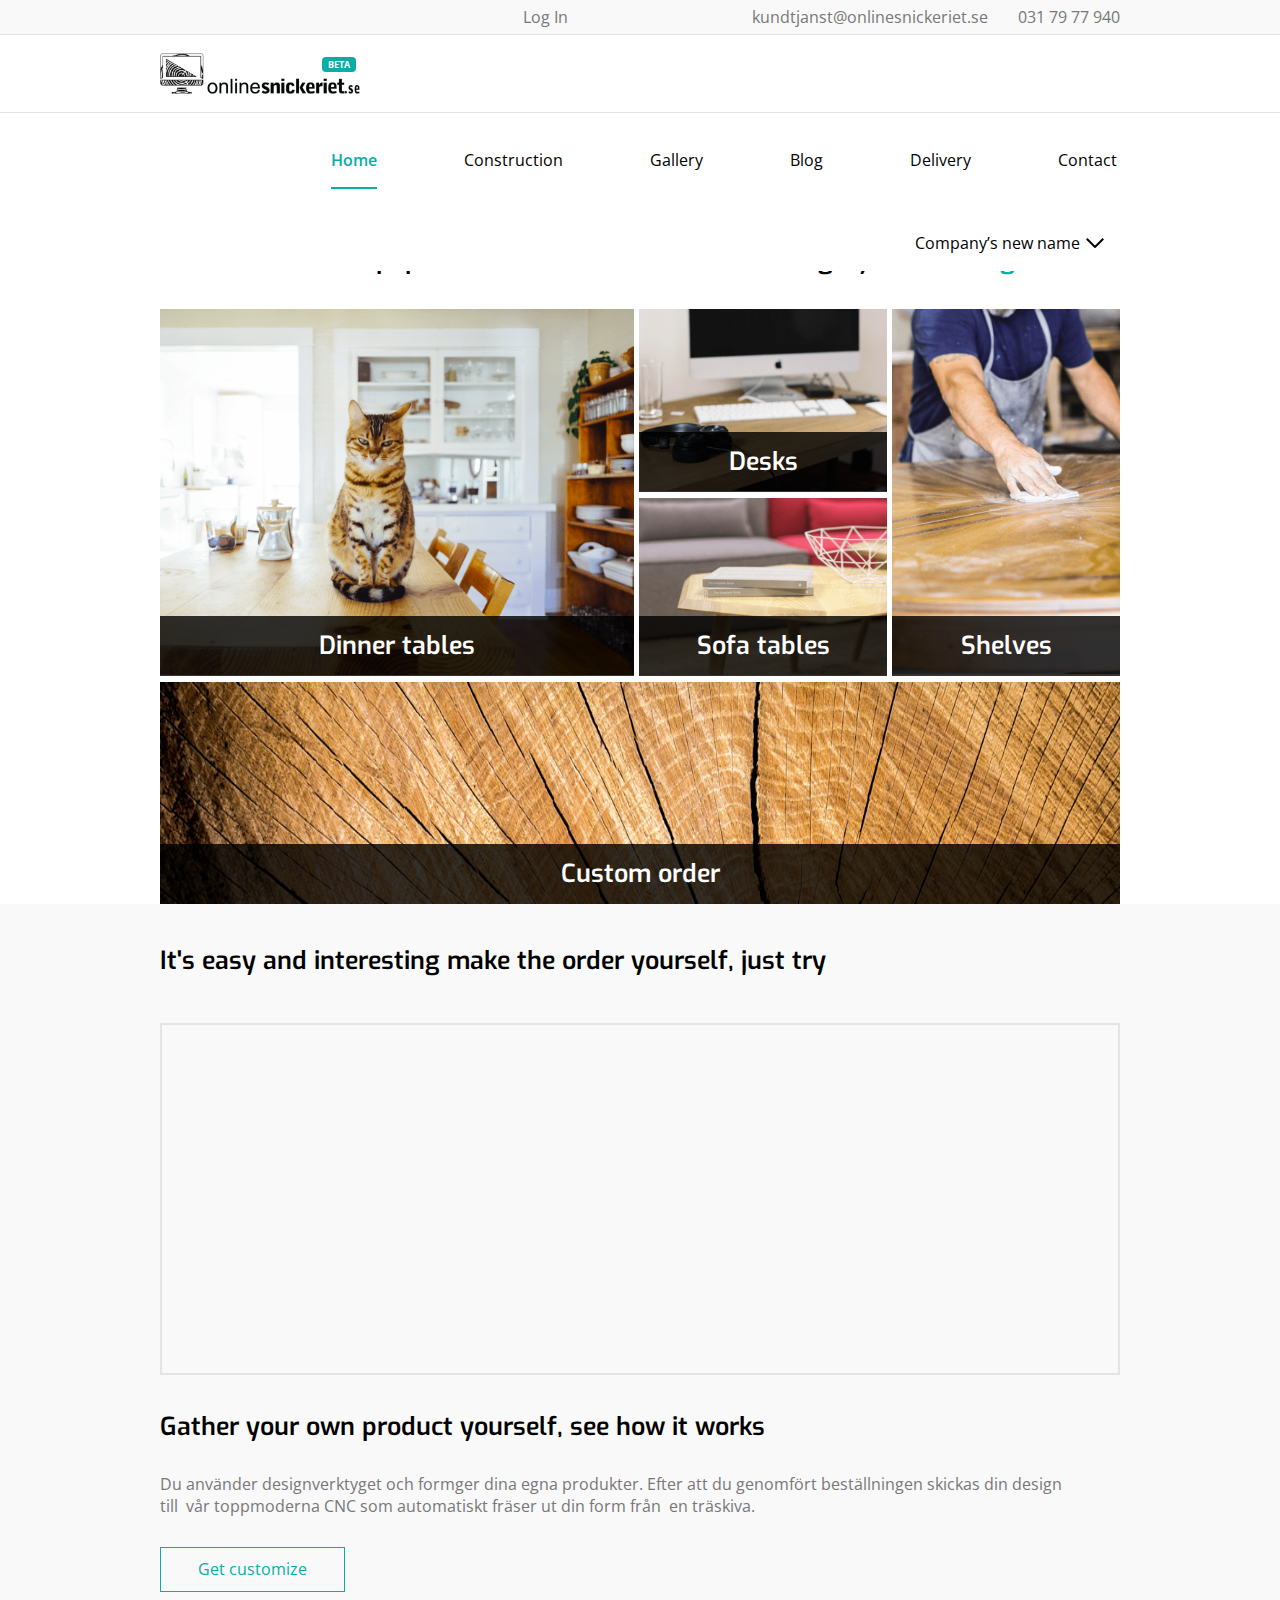
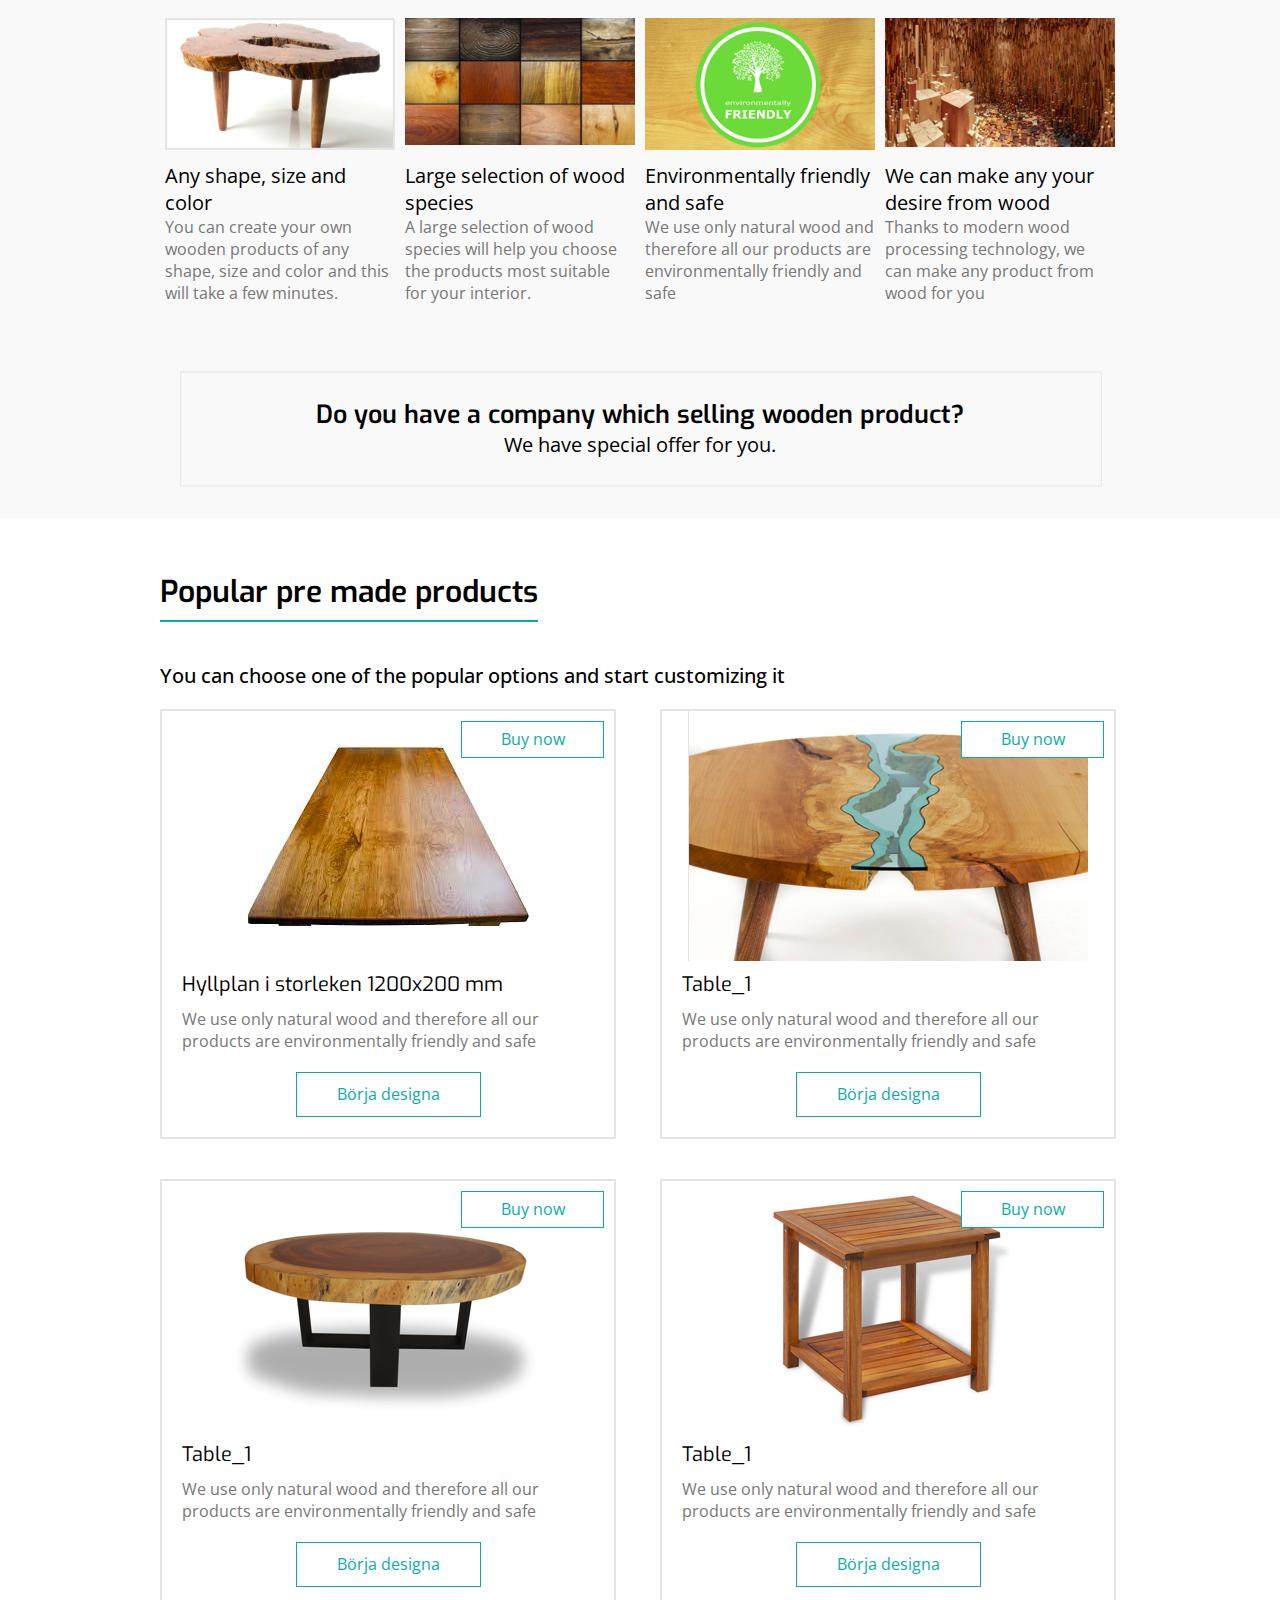
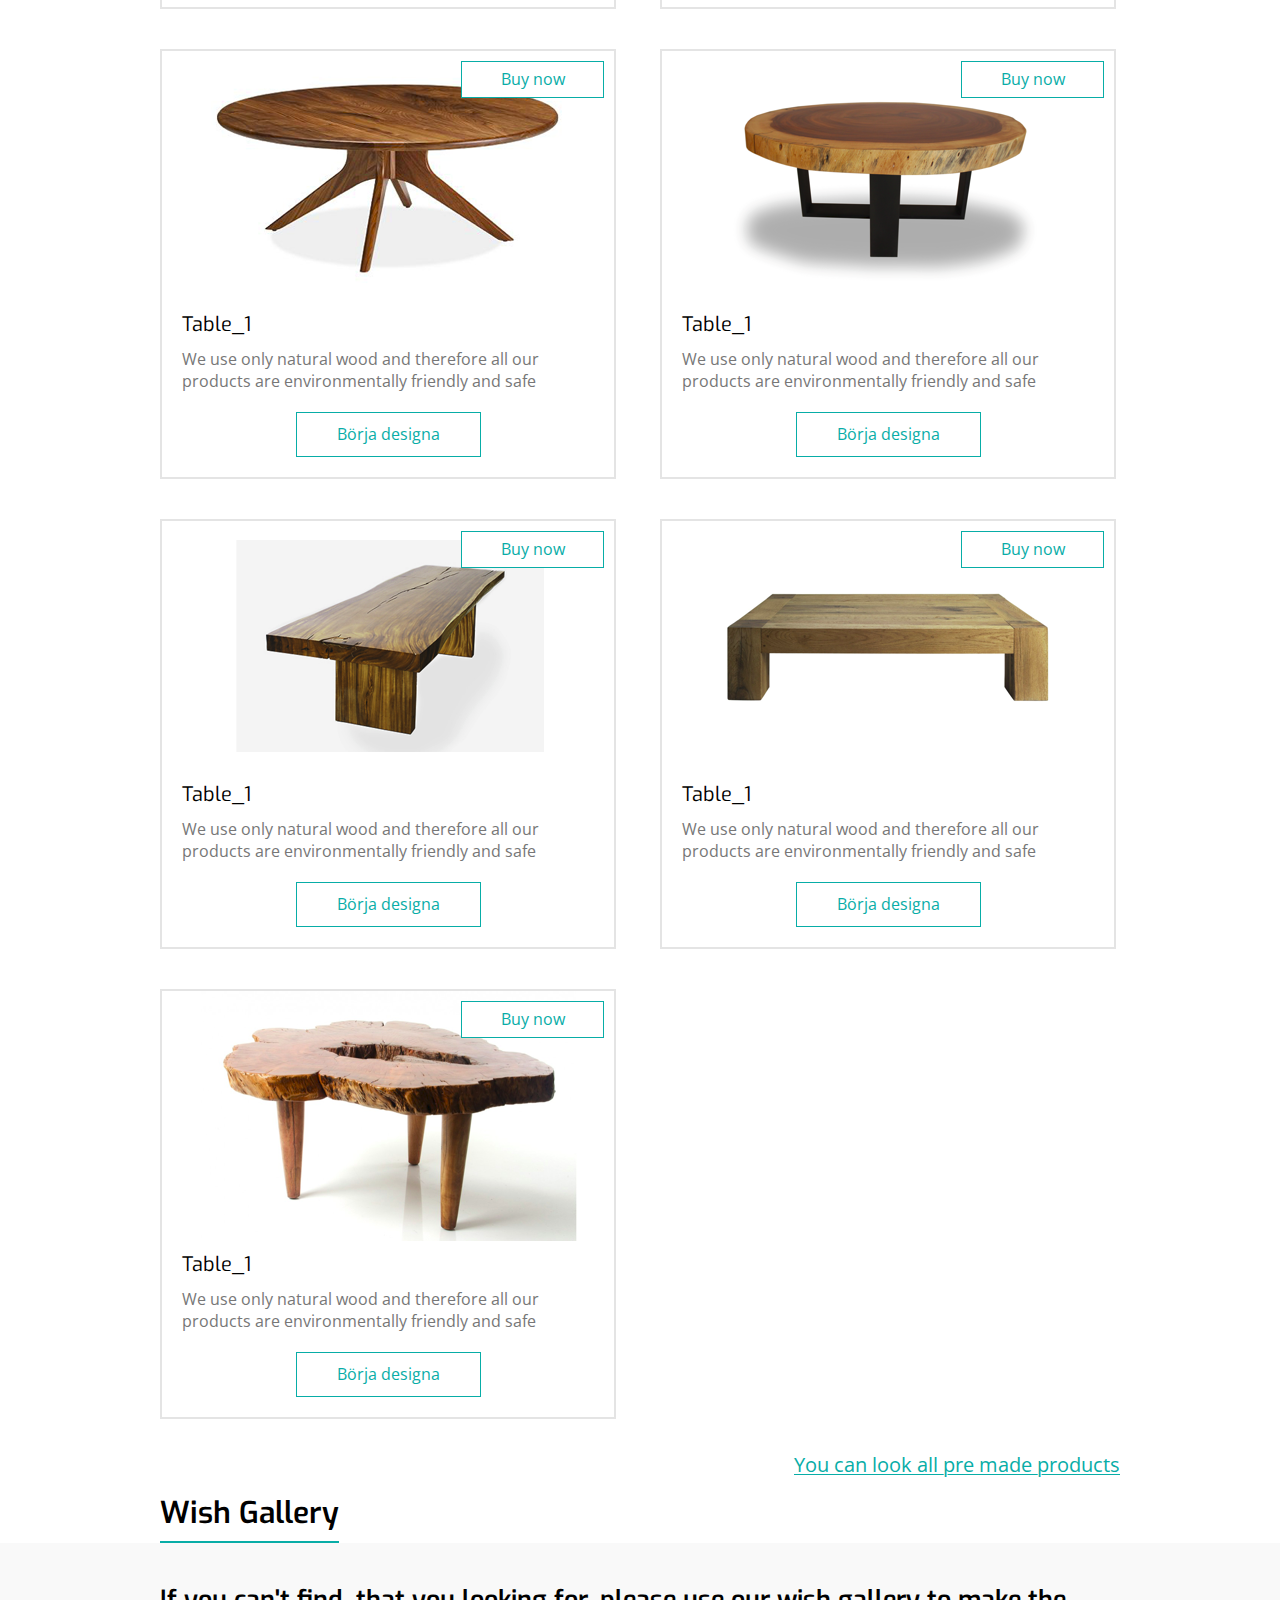
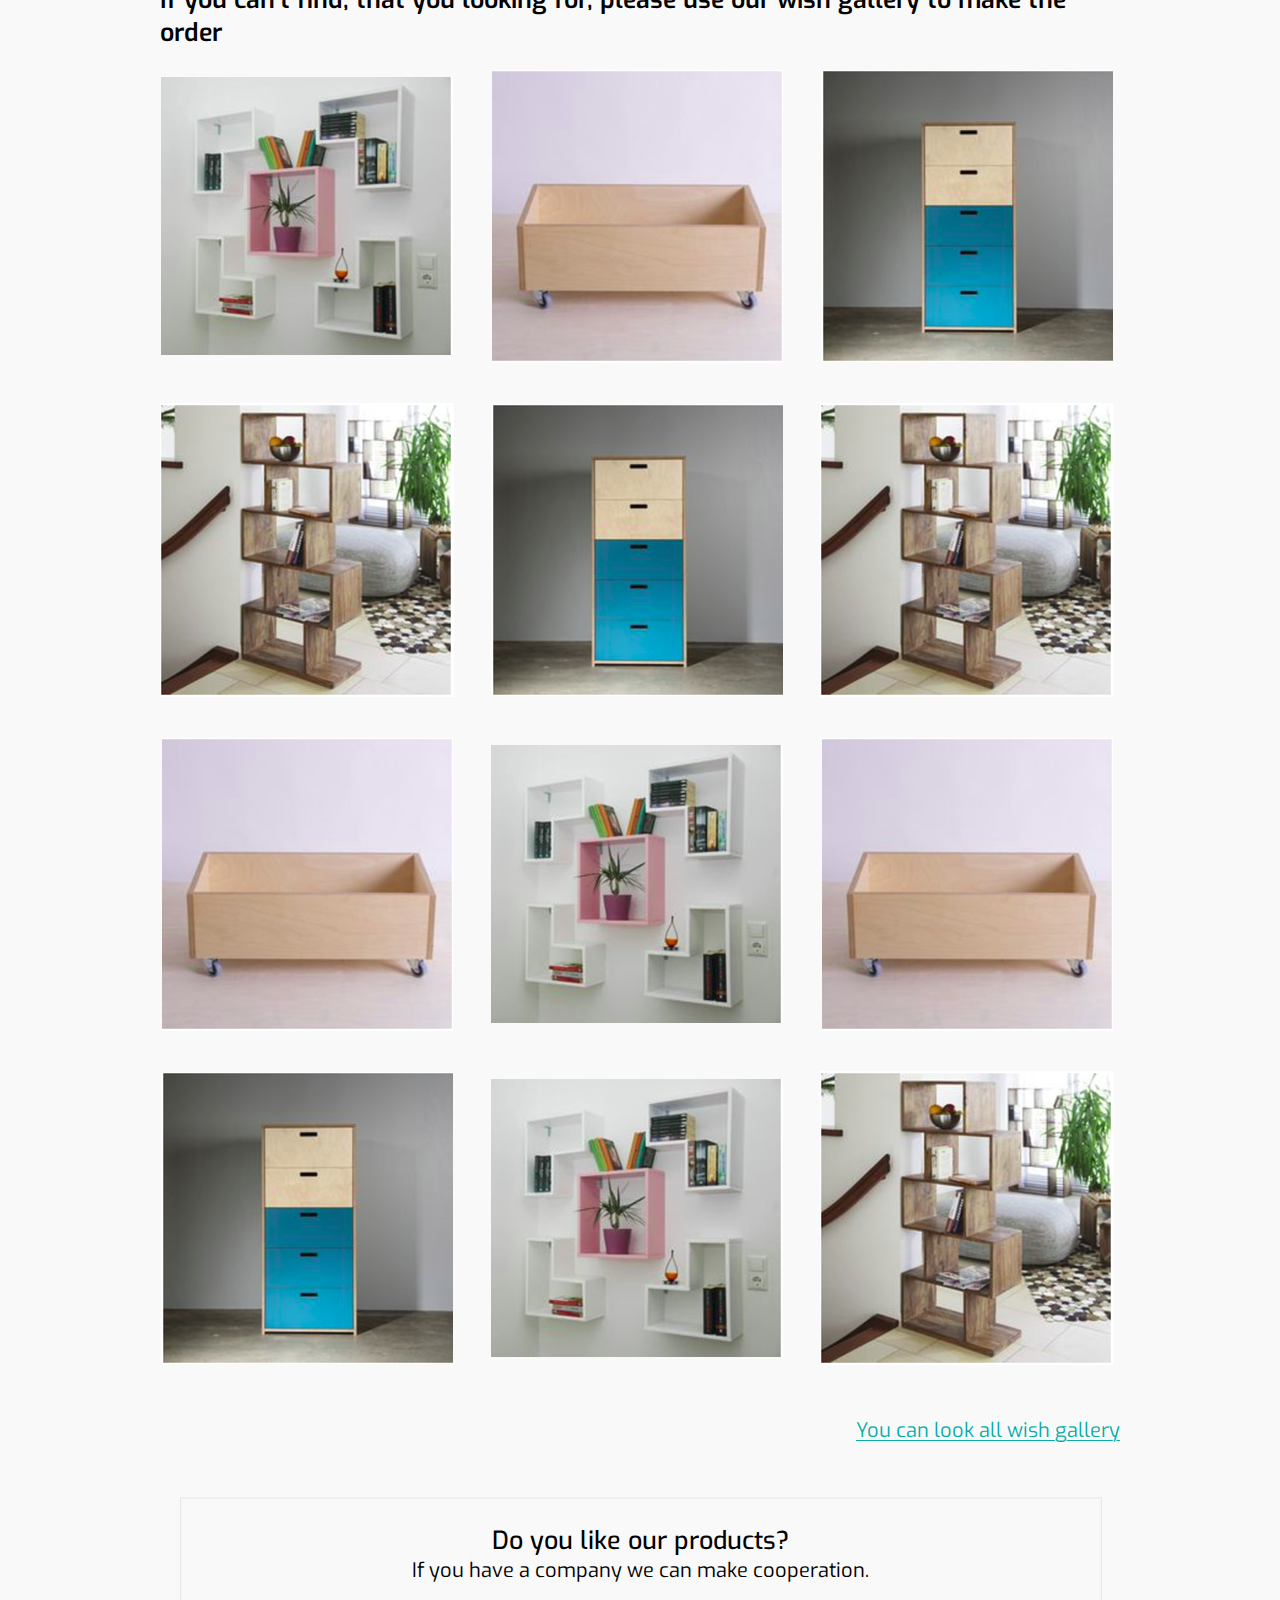
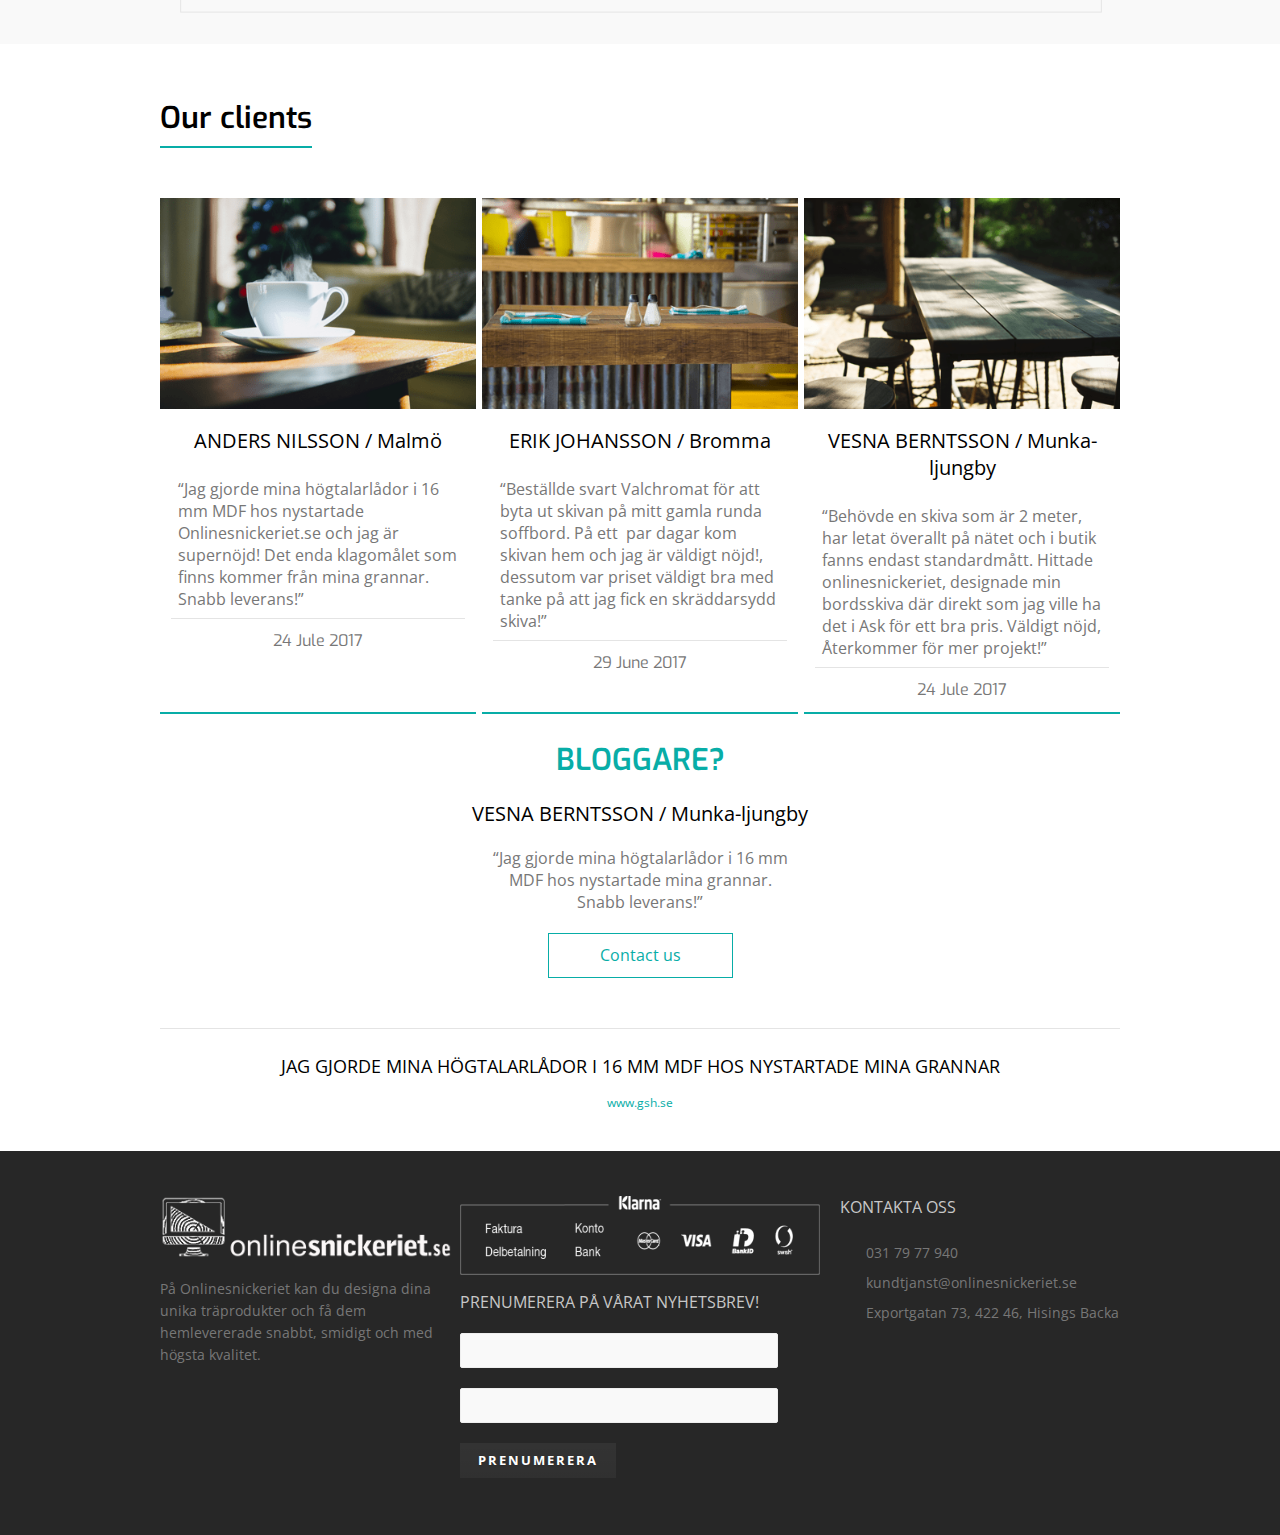
==== commit 8915505a: "change btn position in img block" ====
--- a/index.html
+++ b/index.html
@@ -214,7 +214,8 @@
                   </div>
                   <p class="li__title">Hyllplan i storleken 1200x200 mm</p>
                   <p class="li__text">We use only natural wood and therefore all our products are environmentally friendly and safe</p>
-                  <a href="#">Get customize</a>
+                  <a href="#" class="buy-now-btn">Buy now</a>
+                  <a href="#">Börja designa</a>
                   <a class="li__price" href="#">buy for 790 Kr</a>
                 </li>
                 <li>
@@ -223,7 +224,8 @@
                   </div>
                   <p class="li__title">Table_1</p>
                   <p class="li__text">We use only natural wood and therefore all our products are environmentally friendly and safe</p>
-                  <a href="#">Get customize</a>
+                  <a href="#" class="buy-now-btn">Buy now</a>
+                  <a href="#">Börja designa</a>
                   <a class="li__price" href="#">buy for 990 Kr</a>
                 </li>
                 <li>
@@ -232,7 +234,8 @@
                   </div>
                   <p class="li__title">Table_1</p>
                   <p class="li__text">We use only natural wood and therefore all our products are environmentally friendly and safe</p>
-                  <a href="#">Get customize</a>
+                  <a href="#" class="buy-now-btn">Buy now</a>
+                  <a href="#">Börja designa</a>
                   <a class="li__price" href="#">buy for 870 Kr</a>
                 </li>
                 <li>
@@ -241,7 +244,8 @@
                   </div>
                   <p class="li__title">Table_1</p>
                   <p class="li__text">We use only natural wood and therefore all our products are environmentally friendly and safe</p>
-                  <a href="#">Get customize</a>
+                  <a href="#" class="buy-now-btn">Buy now</a>
+                  <a href="#">Börja designa</a>
                   <a class="li__price" href="#">buy for 720 Kr</a>
                 </li>
                 <li>
@@ -250,7 +254,8 @@
                   </div>
                   <p class="li__title">Table_1</p>
                   <p class="li__text">We use only natural wood and therefore all our products are environmentally friendly and safe</p>
-                  <a href="#">Get customize</a>
+                  <a href="#" class="buy-now-btn">Buy now</a>
+                  <a href="#">Börja designa</a>
                   <a class="li__price" href="#">buy for 790 Kr</a>
                 </li>
                 <li>
@@ -259,7 +264,8 @@
                   </div>
                   <p class="li__title">Table_1</p>
                   <p class="li__text">We use only natural wood and therefore all our products are environmentally friendly and safe</p>
-                  <a href="#">Get customize</a>
+                  <a href="#" class="buy-now-btn">Buy now</a>
+                  <a href="#">Börja designa</a>
                   <a class="li__price" href="#">buy for 790 Kr</a>
                 </li>
                 <li>
@@ -268,7 +274,8 @@
                   </div>
                   <p class="li__title">Table_1</p>
                   <p class="li__text">We use only natural wood and therefore all our products are environmentally friendly and safe</p>
-                  <a href="#">Get customize</a>
+                  <a href="#" class="buy-now-btn">Buy now</a>
+                  <a href="#">Börja designa</a>
                   <a class="li__price" href="#">buy for 790 Kr</a>
                 </li>
                 <li>
@@ -277,7 +284,8 @@
                   </div>
                   <p class="li__title">Table_1</p>
                   <p class="li__text">We use only natural wood and therefore all our products are environmentally friendly and safe</p>
-                  <a href="#">Get customize</a>
+                  <a href="#" class="buy-now-btn">Buy now</a>
+                  <a href="#">Börja designa</a>
                   <a class="li__price" href="#">buy for 790 Kr</a>
                 </li>
                 <li>
@@ -286,7 +294,8 @@
                   </div>
                   <p class="li__title">Table_1</p>
                   <p class="li__text">We use only natural wood and therefore all our products are environmentally friendly and safe</p>
-                  <a href="#">Get customize</a>
+                  <a href="#" class="buy-now-btn">Buy now</a>
+                  <a href="#">Börja designa</a>
                   <a class="li__price" href="#">buy for 790 Kr</a>
                 </li>
               </ul>
--- a/css/style.css
+++ b/css/style.css
@@ -494,14 +494,14 @@
   /* line 104, ../sass/partials/header.scss */
   #header .header__bot #nav {
     margin-left: 40px;
-    width: 500px;
+    width: 100%;
   }
 }
 @media (max-width: 1023px) {
   /* line 104, ../sass/partials/header.scss */
   #header .header__bot #nav {
     display: none;
-    width: 260px;
+    width: 100%;
     flex-wrap: wrap;
     background: white;
     position: absolute;
@@ -516,7 +516,7 @@
     -ms-border-radius: 6px;
     border-radius: 6px;
   }
-  /* line 128, ../sass/partials/header.scss */
+  /* line 130, ../sass/partials/header.scss */
   #header .header__bot #nav.active {
     display: -webkit-box;
     display: -ms-flexbox;
@@ -539,7 +539,7 @@
     padding-top: 0;
     border: none;
   }
-  /* line 144, ../sass/partials/header.scss */
+  /* line 146, ../sass/partials/header.scss */
   #header .header__bot #nav.active {
     display: -webkit-box;
     display: -ms-flexbox;
@@ -547,7 +547,7 @@
     display: flex;
   }
 }
-/* line 148, ../sass/partials/header.scss */
+/* line 150, ../sass/partials/header.scss */
 #header .header__bot #nav li {
   display: inline-block;
   width: auto;
@@ -556,13 +556,13 @@
   line-height: 57px;
 }
 @media (max-width: 1023px) {
-  /* line 151, ../sass/partials/header.scss */
+  /* line 153, ../sass/partials/header.scss */
   #header .header__bot #nav li:first-child {
     padding: 5px 0 0 0;
   }
 }
 @media (max-width: 1023px) {
-  /* line 148, ../sass/partials/header.scss */
+  /* line 150, ../sass/partials/header.scss */
   #header .header__bot #nav li {
     display: block;
     width: 100%;
@@ -572,13 +572,13 @@
     margin: 0;
     padding: 10px 16px;
   }
-  /* line 162, ../sass/partials/header.scss */
+  /* line 164, ../sass/partials/header.scss */
   #header .header__bot #nav li:hover {
     background: rgba(0, 0, 0, 0.1);
   }
 }
 @media (max-width: 767px) {
-  /* line 148, ../sass/partials/header.scss */
+  /* line 150, ../sass/partials/header.scss */
   #header .header__bot #nav li {
     display: block;
     width: 100%;
@@ -588,12 +588,12 @@
     padding: 16px 0;
   }
 }
-/* line 174, ../sass/partials/header.scss */
+/* line 176, ../sass/partials/header.scss */
 #header .header__bot #nav li .header__basket {
   display: none;
 }
 @media (max-width: 1023px) {
-  /* line 174, ../sass/partials/header.scss */
+  /* line 176, ../sass/partials/header.scss */
   #header .header__bot #nav li .header__basket {
     display: block;
     width: 200px;
@@ -617,17 +617,17 @@
     background-image: url(../images/online-store-shopping-cart.png);
   }
 }
-/* line 190, ../sass/partials/header.scss */
+/* line 192, ../sass/partials/header.scss */
 #header .header__bot #nav li.login-link {
   display: none;
 }
 @media (max-width: 1023px) {
-  /* line 190, ../sass/partials/header.scss */
+  /* line 192, ../sass/partials/header.scss */
   #header .header__bot #nav li.login-link {
     margin-top: 20px;
     display: block;
   }
-  /* line 195, ../sass/partials/header.scss */
+  /* line 197, ../sass/partials/header.scss */
   #header .header__bot #nav li.login-link a {
     color: #08ada7;
     font-size: 22px;
@@ -636,18 +636,18 @@
     font-family: 'Exo', sans-serif;
   }
 }
-/* line 201, ../sass/partials/header.scss */
+/* line 203, ../sass/partials/header.scss */
 #header .header__bot #nav li.partner-btn {
   display: none;
 }
 @media (max-width: 1023px) {
-  /* line 201, ../sass/partials/header.scss */
+  /* line 203, ../sass/partials/header.scss */
   #header .header__bot #nav li.partner-btn {
     margin-top: 0;
     padding-top: 0;
     display: block;
   }
-  /* line 207, ../sass/partials/header.scss */
+  /* line 209, ../sass/partials/header.scss */
   #header .header__bot #nav li.partner-btn a {
     display: block;
     width: 300px;
@@ -661,7 +661,7 @@
     line-height: 45px;
   }
 }
-/* line 215, ../sass/partials/header.scss */
+/* line 217, ../sass/partials/header.scss */
 #header .header__bot #nav li a {
   color: #000;
   font-size: 16px;
@@ -685,7 +685,7 @@
   font-family: 'Open Sans', sans-serif;
   text-decoration: none !important;
 }
-/* line 227, ../sass/partials/header.scss */
+/* line 229, ../sass/partials/header.scss */
 #header .header__bot #nav li a:hover {
   -webkit-text-shadow: -.5px 0 #000, 0 -.5px #000;
   -ms-text-shadow: -.5px 0 #000, 0 -.5px #000;
@@ -694,14 +694,14 @@
   text-shadow: -.5px 0 #000, 0 -.5px #000;
 }
 @media (max-width: 1023px) {
-  /* line 215, ../sass/partials/header.scss */
+  /* line 217, ../sass/partials/header.scss */
   #header .header__bot #nav li a {
     display: inline-block;
     width: auto;
   }
 }
 @media (max-width: 767px) {
-  /* line 215, ../sass/partials/header.scss */
+  /* line 217, ../sass/partials/header.scss */
   #header .header__bot #nav li a {
     display: inline-block;
     width: auto;
@@ -715,7 +715,7 @@
     font-family: 'Exo', sans-serif;
   }
 }
-/* line 252, ../sass/partials/header.scss */
+/* line 254, ../sass/partials/header.scss */
 #header .header__bot #nav li.active a, #header .header__bot #nav li.current-menu-item a {
   color: #08ADA7;
   font-weight: 600;
@@ -725,7 +725,7 @@
   -o-text-shadow: none;
   text-shadow: none;
 }
-/* line 260, ../sass/partials/header.scss */
+/* line 262, ../sass/partials/header.scss */
 #header .header__bot #nav li.active a:after, #header .header__bot #nav li.current-menu-item a:after {
   content: "";
   display: block;
@@ -736,7 +736,7 @@
   left: 0;
   bottom: 0;
 }
-/* line 270, ../sass/partials/header.scss */
+/* line 272, ../sass/partials/header.scss */
 #header .header__bot .hamburger {
   float: left;
   width: 29px;
@@ -748,26 +748,26 @@
   background-size: 29px;
   background-image: url(../images/menu.png);
 }
-/* line 280, ../sass/partials/header.scss */
+/* line 282, ../sass/partials/header.scss */
 #header .header__bot .hamburger.active {
   background-size: 26px;
   background-image: url(../images/cancel.png);
 }
 @media (max-width: 1023px) {
-  /* line 270, ../sass/partials/header.scss */
+  /* line 272, ../sass/partials/header.scss */
   #header .header__bot .hamburger {
     display: block;
   }
 }
 @media (max-width: 767px) {
-  /* line 270, ../sass/partials/header.scss */
+  /* line 272, ../sass/partials/header.scss */
   #header .header__bot .hamburger {
     float: right;
     width: 29px;
     margin-top: 13px;
   }
 }
-/* line 293, ../sass/partials/header.scss */
+/* line 295, ../sass/partials/header.scss */
 #header .header__bot .header__become-partner {
   display: block;
   width: 183px;
@@ -789,19 +789,19 @@
   font-family: 'Open Sans', sans-serif;
   margin-right: 10px;
 }
-/* line 303, ../sass/partials/header.scss */
+/* line 305, ../sass/partials/header.scss */
 #header .header__bot .header__become-partner:hover {
   background: #08ADA7 !important;
   color: #fff;
   transition: background-color .5s, color .5s;
 }
 @media (max-width: 767px) {
-  /* line 293, ../sass/partials/header.scss */
+  /* line 295, ../sass/partials/header.scss */
   #header .header__bot .header__become-partner {
     display: none;
   }
 }
-/* line 312, ../sass/partials/header.scss */
+/* line 314, ../sass/partials/header.scss */
 #header .header__bot .header__entered {
   float: right;
   padding: 0 40px 0 0;
@@ -809,12 +809,12 @@
   margin-top: 22px;
 }
 @media (max-width: 767px) {
-  /* line 312, ../sass/partials/header.scss */
+  /* line 314, ../sass/partials/header.scss */
   #header .header__bot .header__entered {
     display: none;
   }
 }
-/* line 323, ../sass/partials/header.scss */
+/* line 325, ../sass/partials/header.scss */
 #header .header__bot .header__entered .entered__button {
   color: #000;
   font-size: 16px;
@@ -825,12 +825,12 @@
   font-family: 'Open Sans', sans-serif;
 }
 @media (max-width: 767px) {
-  /* line 323, ../sass/partials/header.scss */
+  /* line 325, ../sass/partials/header.scss */
   #header .header__bot .header__entered .entered__button {
     font-size: 0;
   }
 }
-/* line 331, ../sass/partials/header.scss */
+/* line 333, ../sass/partials/header.scss */
 #header .header__bot .header__entered .entered__button:after, #header .header__bot .header__entered .entered__button:before {
   content: "";
   display: block;
@@ -846,7 +846,7 @@
   -o-transform: rotate(45deg);
   transform: rotate(45deg);
 }
-/* line 338, ../sass/partials/header.scss */
+/* line 340, ../sass/partials/header.scss */
 #header .header__bot .header__entered .entered__button:after {
   -webkit-transform: rotate(-45deg);
   -moz-transform: rotate(-45deg);
@@ -855,7 +855,7 @@
   transform: rotate(-45deg);
   right: -25px;
 }
-/* line 343, ../sass/partials/header.scss */
+/* line 345, ../sass/partials/header.scss */
 #header .header__bot .header__entered .entered__menu {
   display: block;
   position: absolute;
@@ -876,7 +876,7 @@
   min-width: 124px;
   display: none;
 }
-/* line 354, ../sass/partials/header.scss */
+/* line 356, ../sass/partials/header.scss */
 #header .header__bot .header__entered .entered__menu a {
   display: block;
   color: #000;
@@ -886,38 +886,38 @@
   font-family: "Open Sans", sans-serif;
   padding: 10px 20px;
 }
-/* line 359, ../sass/partials/header.scss */
+/* line 361, ../sass/partials/header.scss */
 #header .header__bot .header__entered .entered__menu a:hover {
   background: #e4e4e4;
 }
-/* line 365, ../sass/partials/header.scss */
+/* line 367, ../sass/partials/header.scss */
 #header .header__bot .header__entered.active .entered__menu {
   z-index: 4;
   display: block;
 }
-/* line 372, ../sass/partials/header.scss */
+/* line 374, ../sass/partials/header.scss */
 #header .header__bot .header_cart {
   float: right;
   width: 30px;
   height: 100%;
 }
 @media (max-width: 1439px) {
-  /* line 372, ../sass/partials/header.scss */
+  /* line 374, ../sass/partials/header.scss */
   #header .header__bot .header_cart {
     display: none;
   }
 }
-/* line 379, ../sass/partials/header.scss */
+/* line 381, ../sass/partials/header.scss */
 #header .header__bot .header_cart .cart-notification {
   position: absolute;
   width: auto;
   display: none;
 }
-/* line 384, ../sass/partials/header.scss */
+/* line 386, ../sass/partials/header.scss */
 #header .header__bot .header_cart .cart_widget_holder {
   display: block;
 }
-/* line 387, ../sass/partials/header.scss */
+/* line 389, ../sass/partials/header.scss */
 #header .header__bot .header_cart .icon {
   display: block;
   display: block;
@@ -927,13 +927,13 @@
   margin: 27px 0 0 0;
   position: relative;
 }
-/* line 396, ../sass/partials/header.scss */
+/* line 398, ../sass/partials/header.scss */
 #header .header__bot .header_cart .icon:before {
   position: absolute;
   left: 5px;
   top: 15px;
 }
-/* line 401, ../sass/partials/header.scss */
+/* line 403, ../sass/partials/header.scss */
 #header .header__bot .header_cart .icon:after {
   content: "";
   display: block;
@@ -950,7 +950,7 @@
   bottom: 4px;
   opacity: 0;
 }
-/* line 409, ../sass/partials/header.scss */
+/* line 411, ../sass/partials/header.scss */
 #header .header__bot .header_cart .icon .cart-wrap {
   border-radius: 100%;
   background-color: #08ada7;
@@ -968,7 +968,7 @@
   transform: translateY(-50%);
   margin-top: -6px;
 }
-/* line 425, ../sass/partials/header.scss */
+/* line 427, ../sass/partials/header.scss */
 #header .header__bot .header_cart .icon .cart-wrap:before {
   border-color: transparent #08ada7 transparent;
   border-style: solid solid solid none;
@@ -981,11 +981,11 @@
   width: 0;
   z-index: -1;
 }
-/* line 439, ../sass/partials/header.scss */
+/* line 441, ../sass/partials/header.scss */
 #header .header__bot .header_cart .icon:hover:after {
   opacity: 1;
 }
-/* line 444, ../sass/partials/header.scss */
+/* line 446, ../sass/partials/header.scss */
 #header .header__bot .header_cart .widget_shopping_cart, #header .header__bot .header_cart .wooocommerce {
   clear: both;
   display: none;
@@ -1001,7 +1001,7 @@
   -ms-transition: top 0.1s ease-out;
   transition: top 0.1s ease-out;
 }
-/* line 458, ../sass/partials/header.scss */
+/* line 460, ../sass/partials/header.scss */
 #header .header__bot .header_cart .widget_shopping_cart .widget_shopping_cart_content, #header .header__bot .header_cart .wooocommerce .widget_shopping_cart_content {
   position: absolute;
   top: 0;
@@ -1013,7 +1013,7 @@
   -webkit-box-shadow: 0 1px 3px rgba(0, 0, 0, 0.15);
   -o-box-shadow: 0 1px 3px rgba(0, 0, 0, 0.15);
 }
-/* line 468, ../sass/partials/header.scss */
+/* line 470, ../sass/partials/header.scss */
 #header .header__bot .header_cart .widget_shopping_cart .widget_shopping_cart_content:before, #header .header__bot .header_cart .wooocommerce .widget_shopping_cart_content:before {
   content: "";
   display: block;
@@ -1024,21 +1024,21 @@
   border-left: 6px solid transparent;
   border-right: 6px solid transparent;
 }
-/* line 478, ../sass/partials/header.scss */
+/* line 480, ../sass/partials/header.scss */
 #header .header__bot .header_cart .widget_shopping_cart .widget_shopping_cart_content p, #header .header__bot .header_cart .wooocommerce .widget_shopping_cart_content p {
   margin-left: 10px;
 }
-/* line 480, ../sass/partials/header.scss */
+/* line 482, ../sass/partials/header.scss */
 #header .header__bot .header_cart .widget_shopping_cart .widget_shopping_cart_content p.total, #header .header__bot .header_cart .wooocommerce .widget_shopping_cart_content p.total {
   color: #f0f0f0;
   padding: 10px 0;
   border: none !important;
 }
-/* line 486, ../sass/partials/header.scss */
+/* line 488, ../sass/partials/header.scss */
 #header .header__bot .header_cart .widget_shopping_cart .widget_shopping_cart_content ul, #header .header__bot .header_cart .wooocommerce .widget_shopping_cart_content ul {
   padding-bottom: 10px;
 }
-/* line 488, ../sass/partials/header.scss */
+/* line 490, ../sass/partials/header.scss */
 #header .header__bot .header_cart .widget_shopping_cart .widget_shopping_cart_content ul li, #header .header__bot .header_cart .wooocommerce .widget_shopping_cart_content ul li {
   color: #f0f0f0;
   font-size: 14px;
@@ -1049,7 +1049,7 @@
   min-height: 38px;
   min-width: 186px;
 }
-/* line 497, ../sass/partials/header.scss */
+/* line 499, ../sass/partials/header.scss */
 #header .header__bot .header_cart .widget_shopping_cart .widget_shopping_cart_content ul li:after, #header .header__bot .header_cart .wooocommerce .widget_shopping_cart_content ul li:after {
   content: "";
   display: block;
@@ -1060,7 +1060,7 @@
   left: 0;
   bottom: 0;
 }
-/* line 503, ../sass/partials/header.scss */
+/* line 505, ../sass/partials/header.scss */
 #header .header__bot .header_cart .widget_shopping_cart .widget_shopping_cart_content ul li .custom-thumb, #header .header__bot .header_cart .wooocommerce .widget_shopping_cart_content ul li .custom-thumb {
   background: #fff;
   border: 1px solid rgba(0, 0, 0, 0.06);
@@ -1084,7 +1084,7 @@
   left: 10px;
   top: 10px;
 }
-/* line 526, ../sass/partials/header.scss */
+/* line 528, ../sass/partials/header.scss */
 #header .header__bot .header_cart .widget_shopping_cart .widget_shopping_cart_content ul li .remove, #header .header__bot .header_cart .wooocommerce .widget_shopping_cart_content ul li .remove {
   float: right;
   color: #fff !important;
@@ -1103,22 +1103,22 @@
   right: 6px;
   left: auto !important;
 }
-/* line 539, ../sass/partials/header.scss */
+/* line 541, ../sass/partials/header.scss */
 #header .header__bot .header_cart .widget_shopping_cart .widget_shopping_cart_content ul li .remove:hover, #header .header__bot .header_cart .wooocommerce .widget_shopping_cart_content ul li .remove:hover {
   color: #e4e4e4 !important;
 }
-/* line 543, ../sass/partials/header.scss */
+/* line 545, ../sass/partials/header.scss */
 #header .header__bot .header_cart .widget_shopping_cart .widget_shopping_cart_content ul li .quantity, #header .header__bot .header_cart .wooocommerce .widget_shopping_cart_content ul li .quantity {
   display: block;
   position: relative;
   left: -64px;
   top: 10px;
 }
-/* line 549, ../sass/partials/header.scss */
+/* line 551, ../sass/partials/header.scss */
 #header .header__bot .header_cart .widget_shopping_cart .widget_shopping_cart_content ul li:hover, #header .header__bot .header_cart .wooocommerce .widget_shopping_cart_content ul li:hover {
   background: rgba(255, 255, 255, 0.1);
 }
-/* line 556, ../sass/partials/header.scss */
+/* line 558, ../sass/partials/header.scss */
 #header .header__bot .header_cart .widget_shopping_cart .buttons a, #header .header__bot .header_cart .wooocommerce .buttons a {
   margin: 5px 0;
   line-height: 1;
@@ -1145,9 +1145,16 @@
   -o-transition-duration: 300ms;
   transition-duration: 300ms;
 }
-/* line 577, ../sass/partials/header.scss */
+/* line 579, ../sass/partials/header.scss */
 #header .header__bot .header_cart .widget_shopping_cart .buttons a:hover, #header .header__bot .header_cart .wooocommerce .buttons a:hover {
   background: #777777;
+}
+
+@media (max-width: 1023px) {
+  /* line 588, ../sass/partials/header.scss */
+  #header .header__bot #nav li:hover {
+    background-color: transparent !important;
+  }
 }
 
 /* line 1, ../sass/partials/footer.scss */
@@ -2325,6 +2332,7 @@
   margin: 20px 0;
   margin-right: 62px;
   padding: 0 0 20px 0;
+  position: relative;
 }
 @media (max-width: 1439px) {
   /* line 25, ../sass/partials/mainPage_pre-made.scss */
@@ -2332,7 +2340,7 @@
     margin-right: 0;
     width: 452px;
   }
-  /* line 35, ../sass/partials/mainPage_pre-made.scss */
+  /* line 36, ../sass/partials/mainPage_pre-made.scss */
   #main .main__pre-made .pre-made__list li:nth-child(2n) {
     margin-left: 44px;
   }
@@ -2343,7 +2351,7 @@
     margin: 10px 0;
     width: 345px;
   }
-  /* line 42, ../sass/partials/mainPage_pre-made.scss */
+  /* line 43, ../sass/partials/mainPage_pre-made.scss */
   #main .main__pre-made .pre-made__list li:nth-child(2n) {
     margin-left: 20px;
   }
@@ -2357,11 +2365,11 @@
     padding: 40px 0 48px 0;
   }
 }
-/* line 52, ../sass/partials/mainPage_pre-made.scss */
+/* line 53, ../sass/partials/mainPage_pre-made.scss */
 #main .main__pre-made .pre-made__list li:nth-child(3n) {
   margin-right: 0;
 }
-/* line 55, ../sass/partials/mainPage_pre-made.scss */
+/* line 56, ../sass/partials/mainPage_pre-made.scss */
 #main .main__pre-made .pre-made__list li .image-holder {
   display: block;
   width: 100%;
@@ -2370,7 +2378,7 @@
   overflow: hidden;
   position: relative;
 }
-/* line 59, ../sass/partials/mainPage_pre-made.scss */
+/* line 60, ../sass/partials/mainPage_pre-made.scss */
 #main .main__pre-made .pre-made__list li .image-holder img {
   position: absolute;
   left: 0;
@@ -2379,7 +2387,7 @@
   bottom: 0;
   margin: auto;
 }
-/* line 68, ../sass/partials/mainPage_pre-made.scss */
+/* line 69, ../sass/partials/mainPage_pre-made.scss */
 #main .main__pre-made .pre-made__list li .li__title {
   color: #000;
   font-size: 20px;
@@ -2388,13 +2396,13 @@
   padding: 10px 20px 0 20px;
 }
 @media (max-width: 1023px) {
-  /* line 68, ../sass/partials/mainPage_pre-made.scss */
+  /* line 69, ../sass/partials/mainPage_pre-made.scss */
   #main .main__pre-made .pre-made__list li .li__title {
     font-size: 16px;
   }
 }
 @media (max-width: 767px) {
-  /* line 68, ../sass/partials/mainPage_pre-made.scss */
+  /* line 69, ../sass/partials/mainPage_pre-made.scss */
   #main .main__pre-made .pre-made__list li .li__title {
     color: #555555;
     display: inline-block;
@@ -2405,7 +2413,7 @@
     width: 135px;
   }
 }
-/* line 84, ../sass/partials/mainPage_pre-made.scss */
+/* line 85, ../sass/partials/mainPage_pre-made.scss */
 #main .main__pre-made .pre-made__list li .li__text {
   color: #777777;
   font-size: 16px;
@@ -2415,12 +2423,12 @@
   font-family: 'Open Sans', sans-serif;
 }
 @media (max-width: 767px) {
-  /* line 84, ../sass/partials/mainPage_pre-made.scss */
+  /* line 85, ../sass/partials/mainPage_pre-made.scss */
   #main .main__pre-made .pre-made__list li .li__text {
     display: none;
   }
 }
-/* line 92, ../sass/partials/mainPage_pre-made.scss */
+/* line 93, ../sass/partials/mainPage_pre-made.scss */
 #main .main__pre-made .pre-made__list li a {
   color: #08ADA7;
   font-size: 16px;
@@ -2440,17 +2448,34 @@
   transition-duration: 500ms;
   font-family: 'Open Sans', sans-serif;
 }
-/* line 100, ../sass/partials/mainPage_pre-made.scss */
+/* line 102, ../sass/partials/mainPage_pre-made.scss */
+#main .main__pre-made .pre-made__list li a.li__price {
+  display: none;
+}
+/* line 105, ../sass/partials/mainPage_pre-made.scss */
+#main .main__pre-made .pre-made__list li a.buy-now-btn {
+  position: absolute;
+  top: 10px;
+  right: 10px;
+  background-color: #FFF;
+  margin: 0 !important;
+  width: 141px;
+  height: 35px;
+  line-height: 35px;
+}
+@media (max-width: 767px) {
+  /* line 105, ../sass/partials/mainPage_pre-made.scss */
+  #main .main__pre-made .pre-made__list li a.buy-now-btn {
+    display: none;
+  }
+}
+/* line 118, ../sass/partials/mainPage_pre-made.scss */
 #main .main__pre-made .pre-made__list li a:hover {
   color: #fff;
   background: #08ADA7;
 }
-/* line 104, ../sass/partials/mainPage_pre-made.scss */
-#main .main__pre-made .pre-made__list li a.li__price {
-  display: none;
-}
 @media (max-width: 767px) {
-  /* line 92, ../sass/partials/mainPage_pre-made.scss */
+  /* line 93, ../sass/partials/mainPage_pre-made.scss */
   #main .main__pre-made .pre-made__list li a {
     position: absolute;
     left: -2px;
@@ -2461,7 +2486,7 @@
     font-size: 18px;
     font-weight: 600;
   }
-  /* line 116, ../sass/partials/mainPage_pre-made.scss */
+  /* line 131, ../sass/partials/mainPage_pre-made.scss */
   #main .main__pre-made .pre-made__list li a.li__price {
     background: none;
     color: #08ADA7;
@@ -2477,7 +2502,7 @@
     margin: 0;
   }
 }
-/* line 134, ../sass/partials/mainPage_pre-made.scss */
+/* line 149, ../sass/partials/mainPage_pre-made.scss */
 #main .main__pre-made .pre-made__more {
   color: #08ADA7;
   font-size: 20px;
@@ -2498,7 +2523,7 @@
   font-family: 'Open Sans', sans-serif;
   margin-top: 12px;
 }
-/* line 147, ../sass/partials/mainPage_pre-made.scss */
+/* line 162, ../sass/partials/mainPage_pre-made.scss */
 #main .main__pre-made .pre-made__more:after {
   content: "";
   display: block;
@@ -2511,23 +2536,23 @@
   z-index: -1;
 }
 @media (max-width: 1023px) {
-  /* line 134, ../sass/partials/mainPage_pre-made.scss */
+  /* line 149, ../sass/partials/mainPage_pre-made.scss */
   #main .main__pre-made .pre-made__more {
     font-size: 18px;
   }
 }
 @media (max-width: 767px) {
-  /* line 134, ../sass/partials/mainPage_pre-made.scss */
+  /* line 149, ../sass/partials/mainPage_pre-made.scss */
   #main .main__pre-made .pre-made__more {
     display: none;
   }
 }
-/* line 161, ../sass/partials/mainPage_pre-made.scss */
+/* line 176, ../sass/partials/mainPage_pre-made.scss */
 #main .main__pre-made .mob-text {
   display: none;
 }
 @media (max-width: 767px) {
-  /* line 161, ../sass/partials/mainPage_pre-made.scss */
+  /* line 176, ../sass/partials/mainPage_pre-made.scss */
   #main .main__pre-made .mob-text {
     display: block;
     width: 100%;
@@ -2536,20 +2561,20 @@
     padding: 12px 0 20px 0;
     margin-bottom: 20px;
   }
-  /* line 170, ../sass/partials/mainPage_pre-made.scss */
+  /* line 185, ../sass/partials/mainPage_pre-made.scss */
   #main .main__pre-made .mob-text p {
     color: #555555;
     font-size: 18px;
     font-weight: 600;
     padding: 0 40px;
   }
-  /* line 175, ../sass/partials/mainPage_pre-made.scss */
+  /* line 190, ../sass/partials/mainPage_pre-made.scss */
   #main .main__pre-made .mob-text p:nth-of-type(2) {
     font-weight: 400;
     font-family: 'Open Sans', sans-serif;
     padding: 5px 40px 15px 40px;
   }
-  /* line 181, ../sass/partials/mainPage_pre-made.scss */
+  /* line 196, ../sass/partials/mainPage_pre-made.scss */
   #main .main__pre-made .mob-text a {
     display: block;
     width: 278px;
@@ -3104,7 +3129,7 @@
   clear: left;
   margin: 0 0 60px 0 !important;
   min-height: 462px;
-  background: #f9f9f9;
+  background: transparent;
   padding: 10px 20px 0 20px;
   -webkit-border-radius: 5px;
   -moz-border-radius: 5px;
@@ -3256,7 +3281,7 @@
   min-height: 172px;
   position: relative;
   overflow: hidden;
-  margin: 10px 0 !important;
+  margin: 0 !important;
 }
 /* line 129, ../sass/partials/construction.scss */
 #main .construction__tabs li .inner li:after {
@@ -3285,8 +3310,11 @@
 @media (max-width: 1023px) {
   /* line 123, ../sass/partials/construction.scss */
   #main .construction__tabs li .inner li {
-    display: inline-block;
-    margin: 10px 34px !important;
+    display: block;
+    width: 100%;
+    height: auto;
+    background: #fff;
+    margin: 0 !important;
   }
 }
 /* line 147, ../sass/partials/construction.scss */
@@ -4151,7 +4179,7 @@
 @media (max-width: 767px) {
   /* line 34, ../sass/partials/logIn.sass */
   .main__log-in form input:not([type="submit"]) {
-    width: 288px;
+    width: 278px;
     padding: 0 10px;
   }
 }
@@ -4170,7 +4198,7 @@
 @media (max-width: 767px) {
   /* line 61, ../sass/partials/logIn.sass */
   .main__log-in form input[type="submit"] {
-    width: 310px;
+    width: 100%;
   }
 }
 /* line 67, ../sass/partials/logIn.sass */
@@ -5668,3 +5696,39 @@
     display: inline-block;
   }
 }
+/* line 2, ../sass/partials/tillKassan.scss */
+#main .till-kassan-container {
+  display: block;
+  width: 100%;
+  height: auto;
+  background: #fff;
+}
+/* line 4, ../sass/partials/tillKassan.scss */
+#main .till-kassan-container .till-kassan-text {
+  color: #555555;
+  font-size: 18px;
+  font-weight: 700;
+  text-align: center;
+  margin: 145px auto 60px;
+  width: 200px;
+}
+/* line 9, ../sass/partials/tillKassan.scss */
+#main .till-kassan-container a {
+  color: #fff;
+  font-size: 18px;
+  font-weight: 600;
+  text-align: center;
+  display: block;
+  width: 298px;
+  height: 43px;
+  background: #00b1a9;
+  border: 1px solid #08ADA7;
+  margin: 0 auto;
+  line-height: 43px;
+  -webkit-transition-duration: 500ms;
+  -moz-transition-duration: 500ms;
+  -ms-transition-duration: 500ms;
+  -o-transition-duration: 500ms;
+  transition-duration: 500ms;
+  font-family: 'Open Sans', sans-serif;
+}
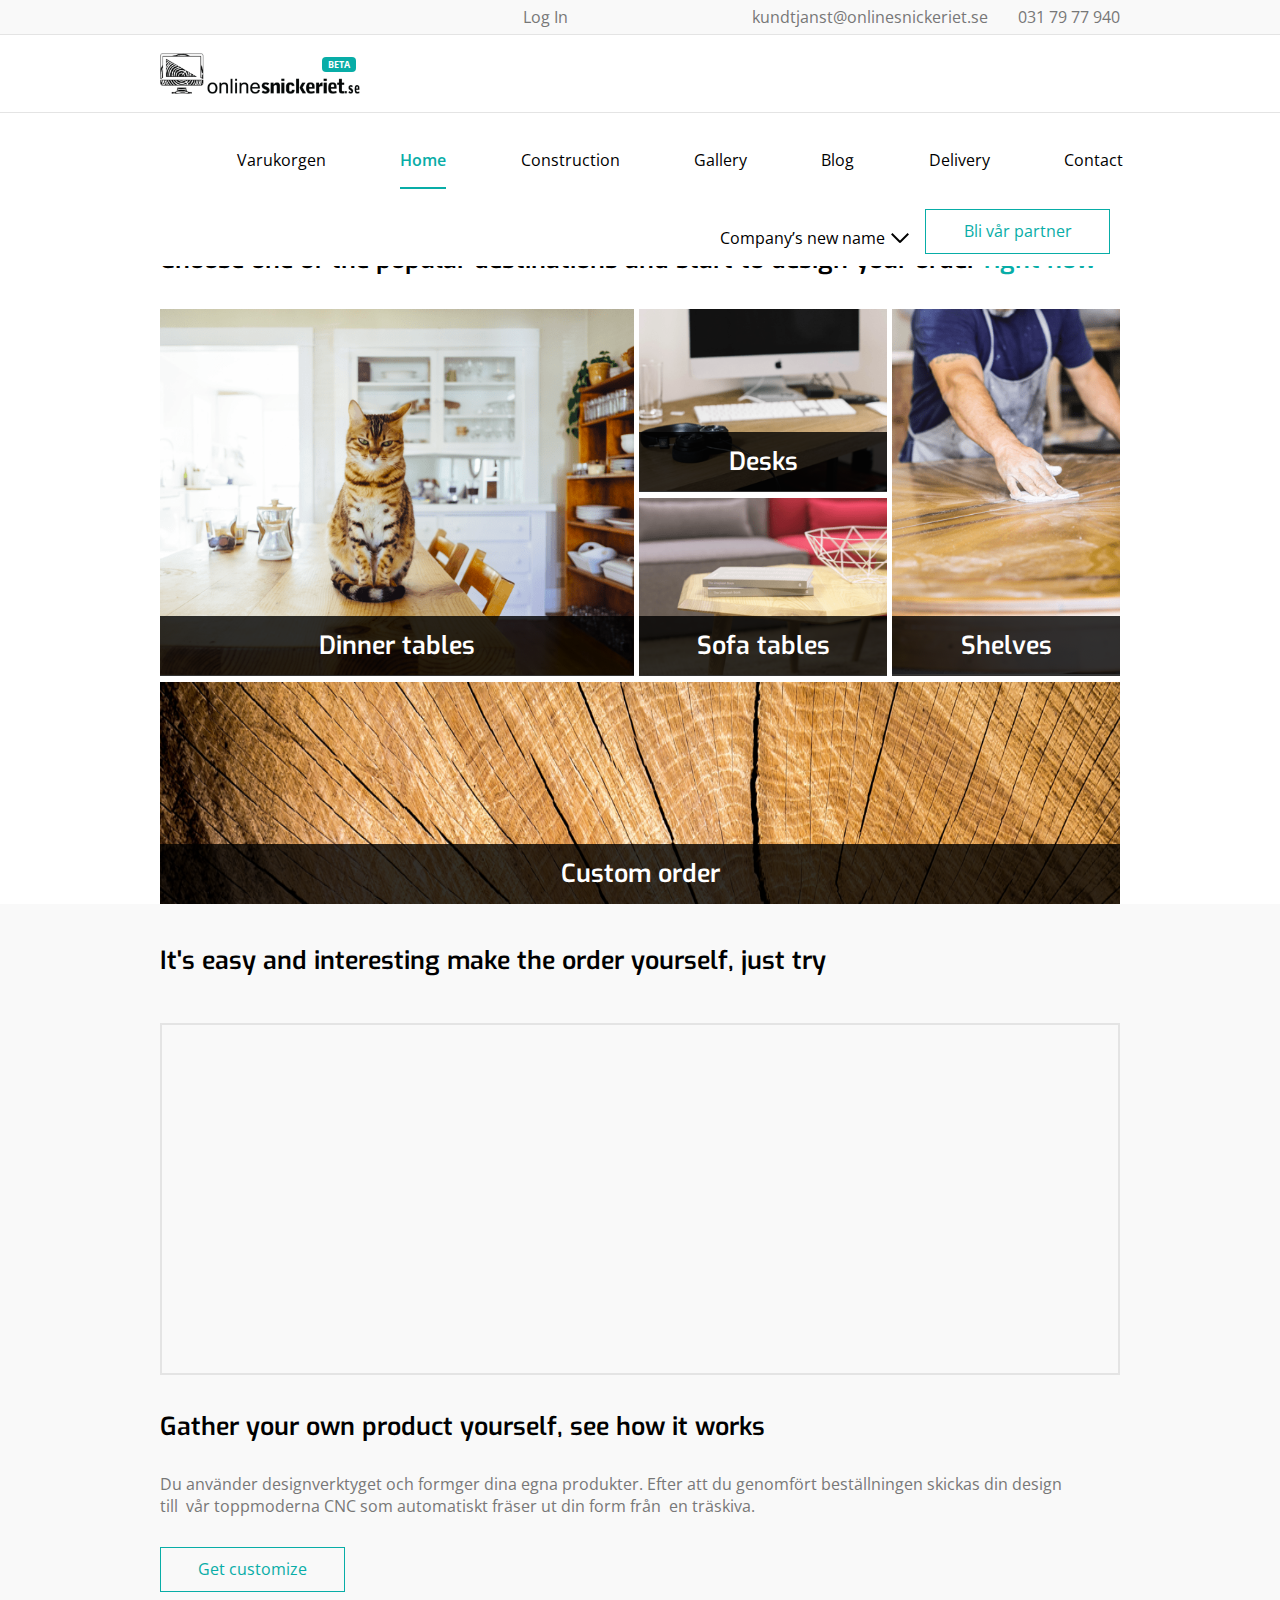
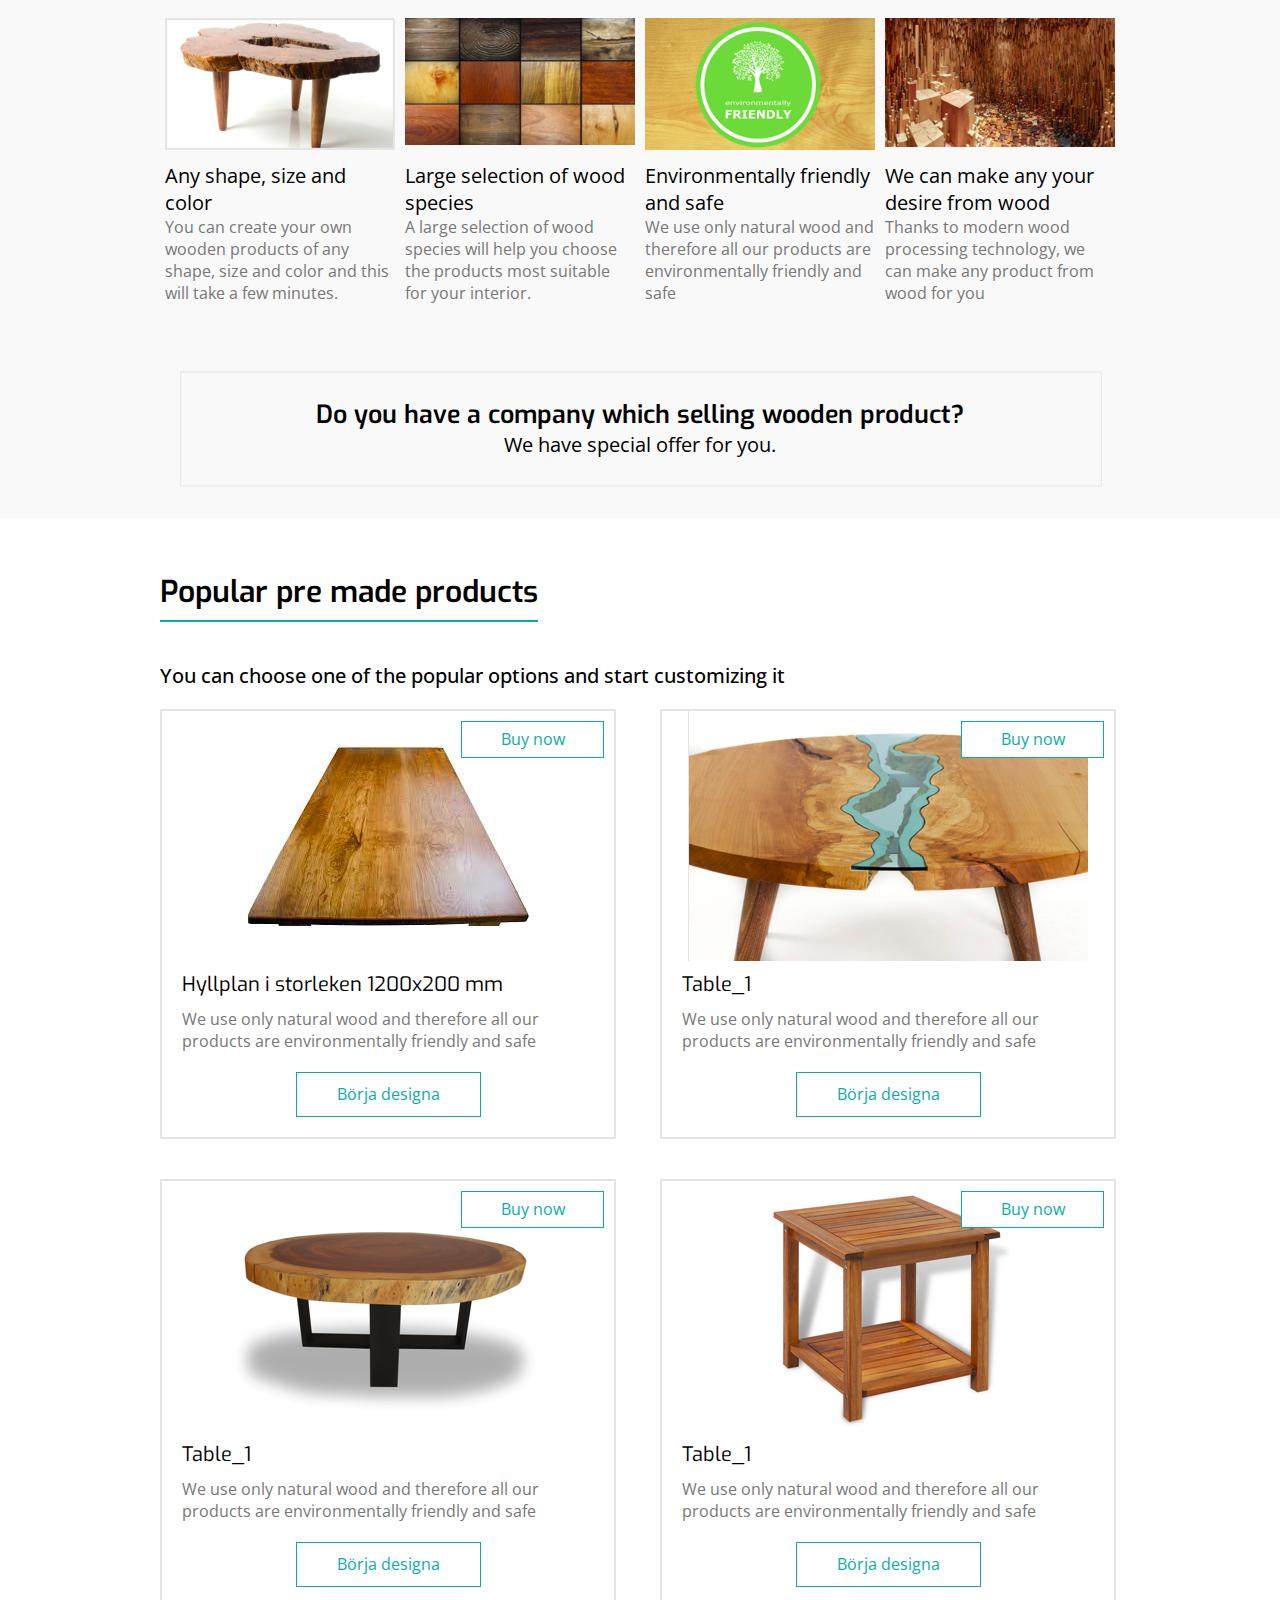
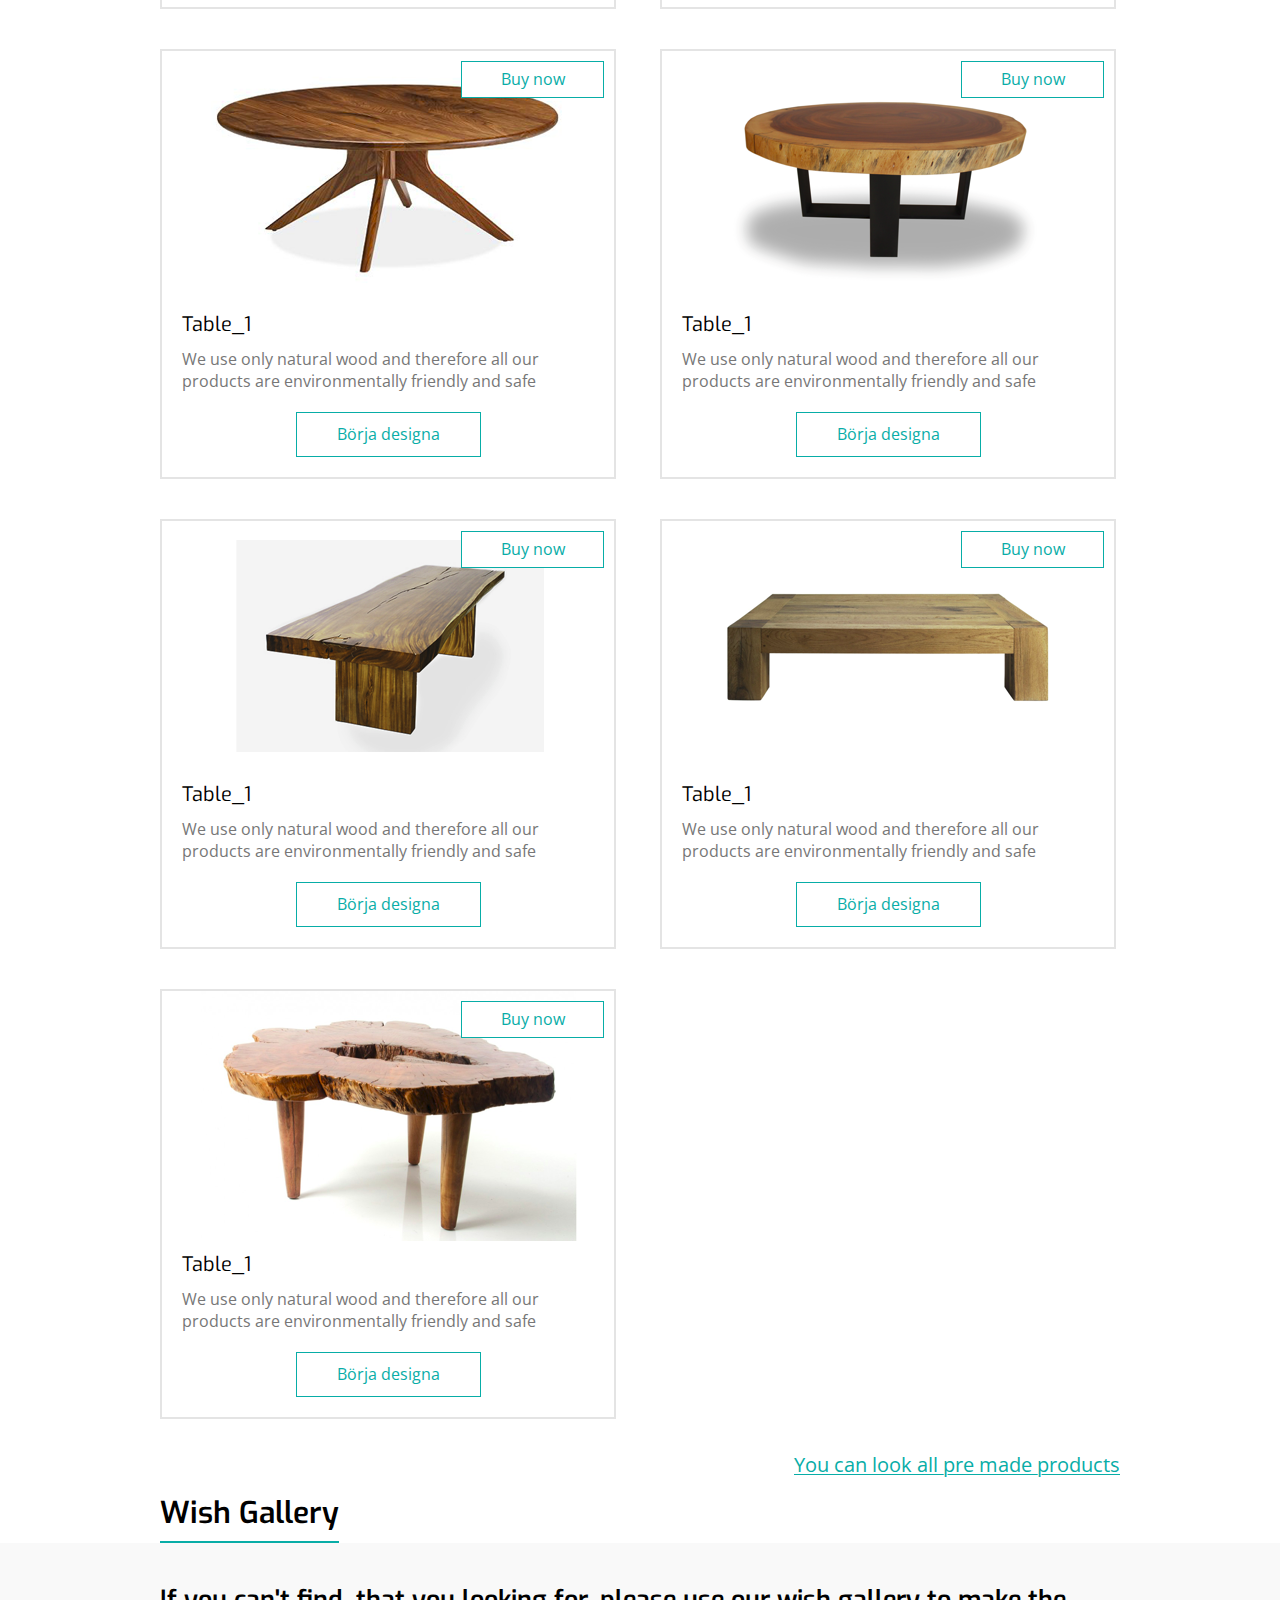
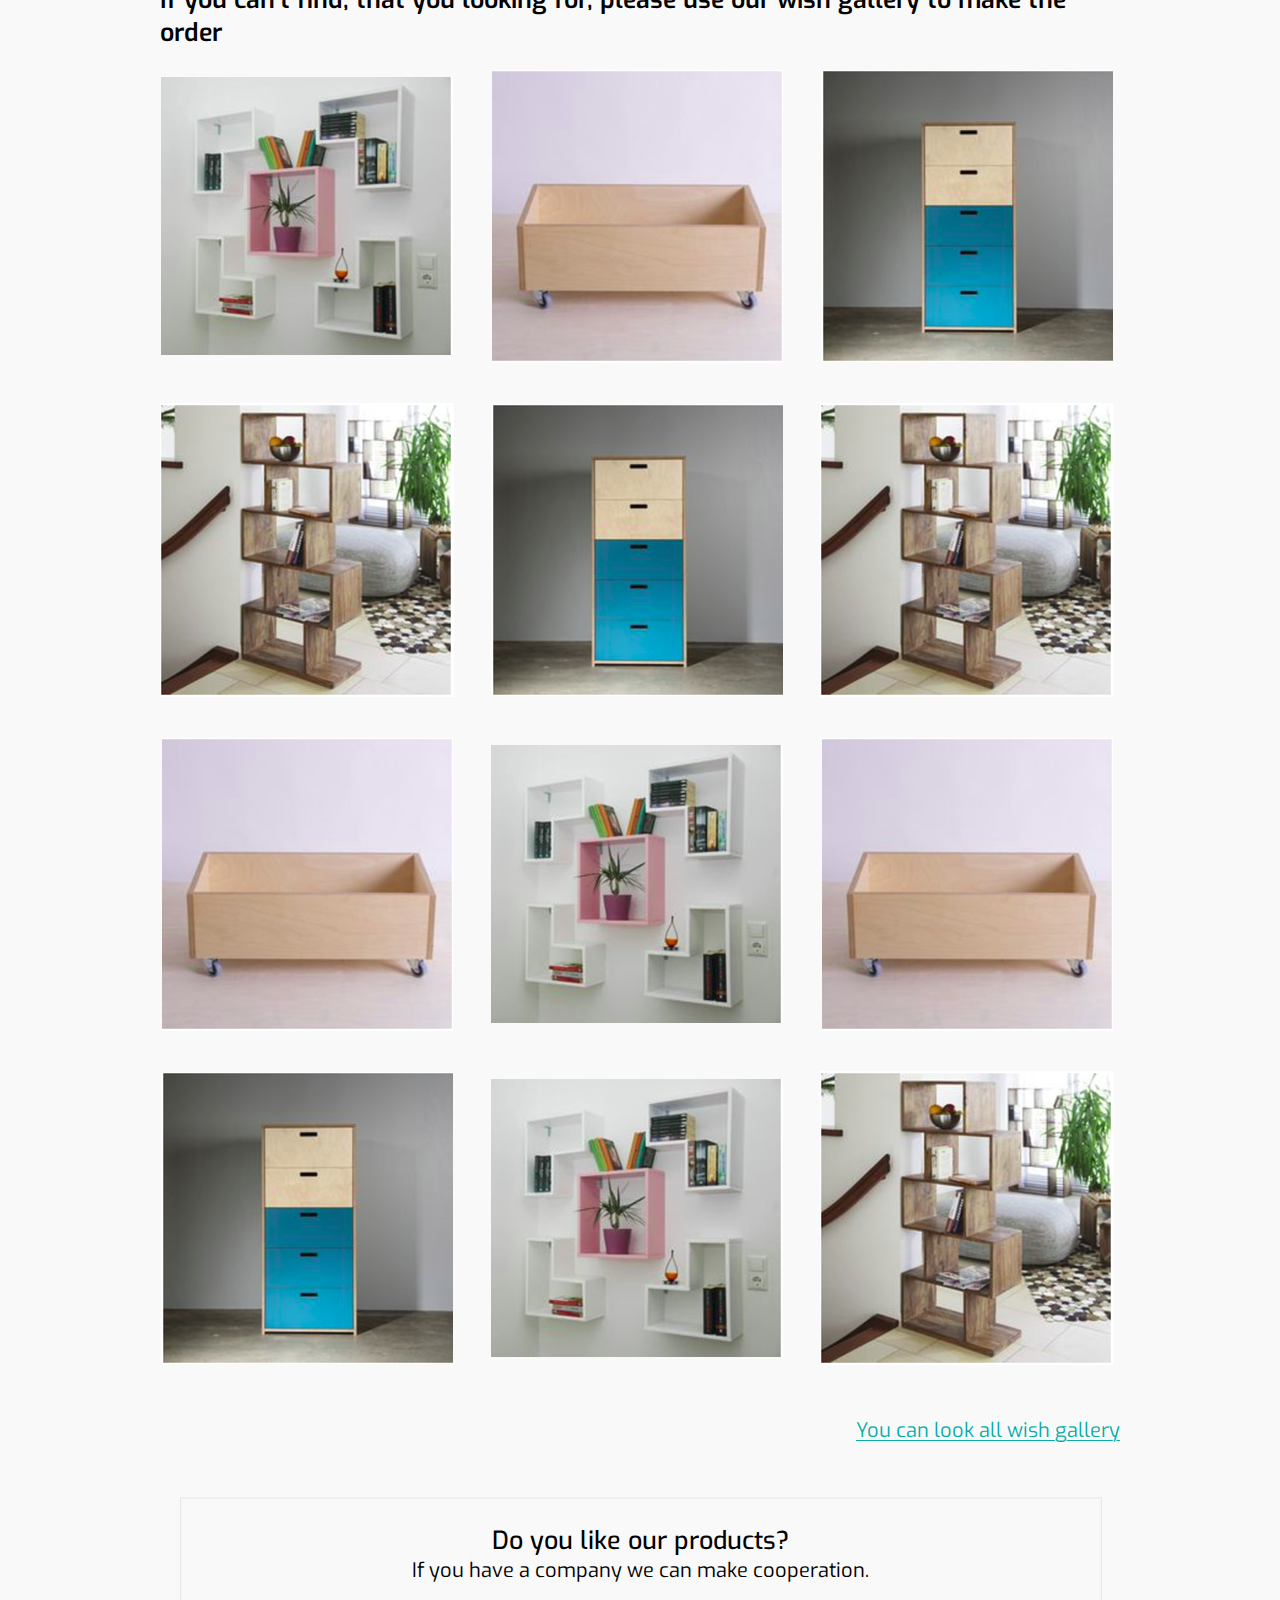
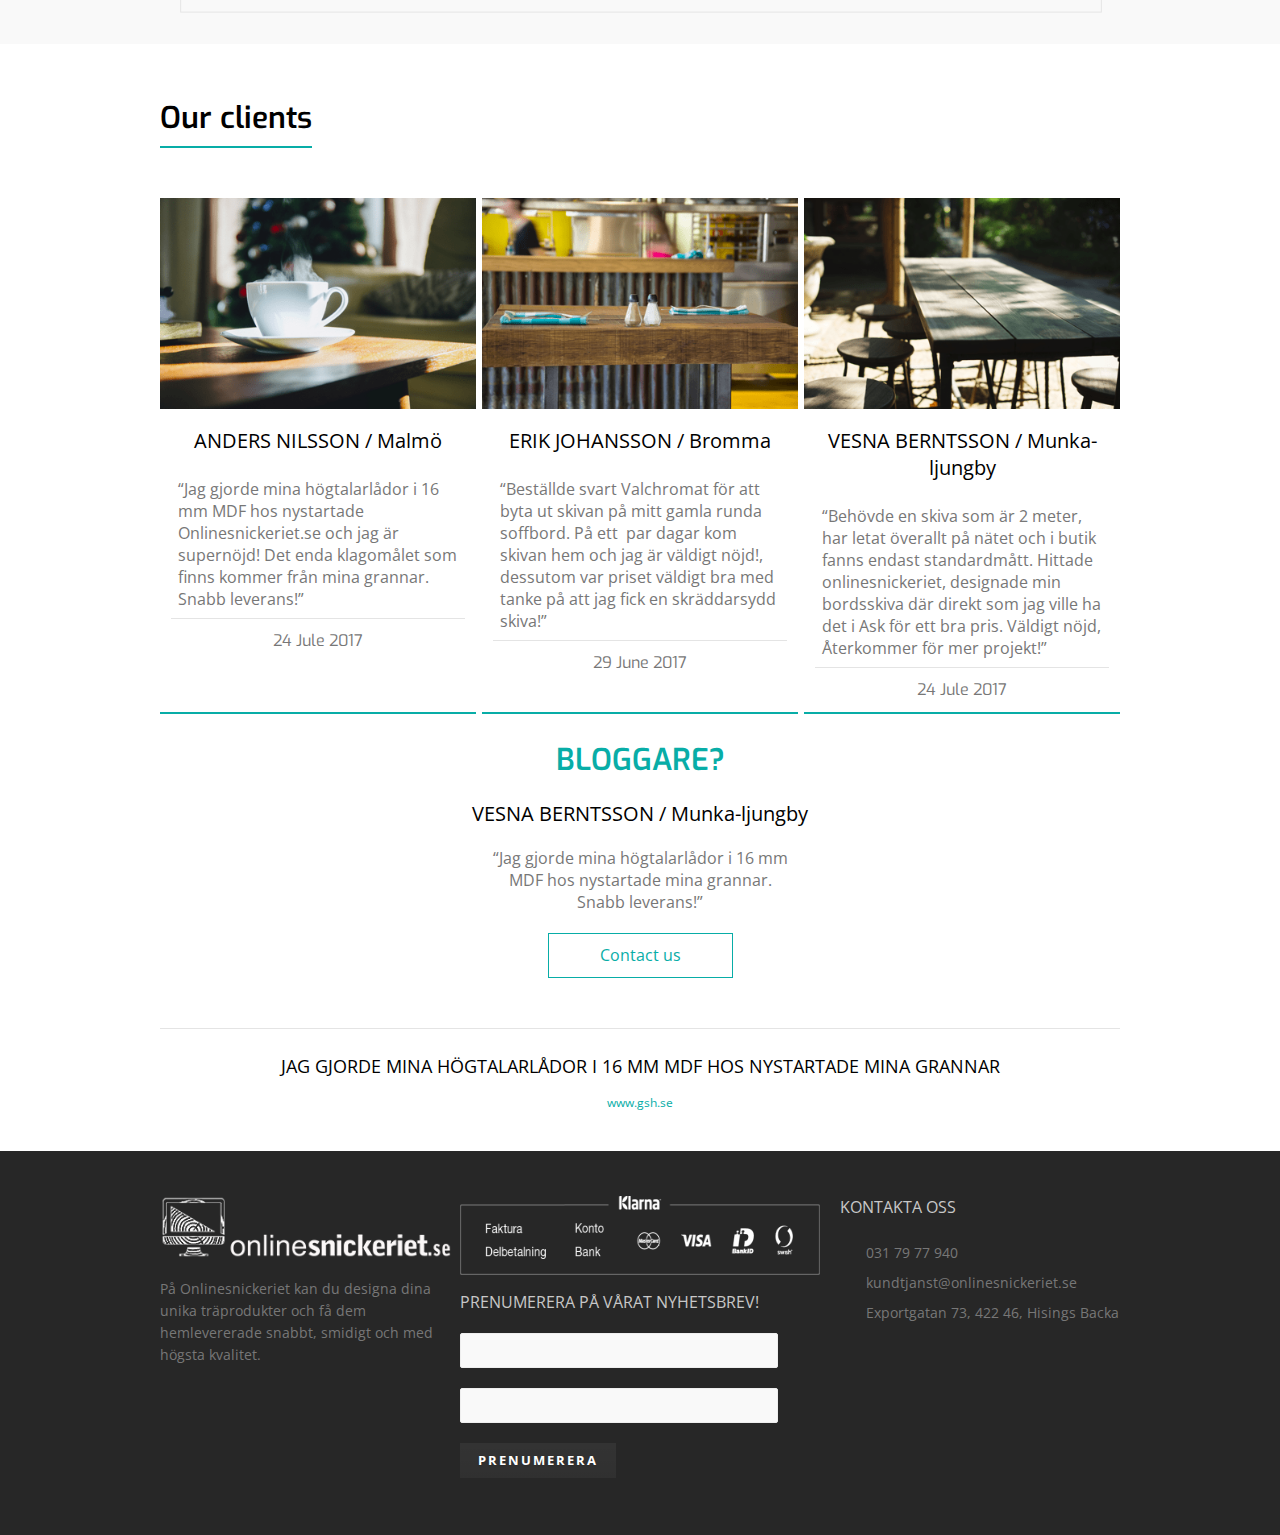
==== commit f8e869ed: "save" ====
--- a/index.html
+++ b/index.html
@@ -33,16 +33,19 @@
             </div>
             <div class="header__logo"></div>
             <ul id="nav">
-              <li><a href="#" class="header__basket">Varukorgen</a></li>
+              <li><a href="#" >Varukorgen</a></li>
               <li class="active"><a href="index.html">Home</a></li>
               <li><a href="construction.html">Construction</a></li>
               <li><a href="gallery.html">Gallery</a></li>
               <li><a href="about.html">Blog</a></li>
               <li><a href="orders2.html">Delivery</a></li>
               <li><a href="settings.html">Contact</a></li>
-              <li class="login-link"><a href="#">Log In</a></li>
-              <li class="partner-btn"><a href="#">become a partner</a></li>
+          <!--     <li class="login-link"><a href="#">Log In</a></li>
+              <li class="partner-btn"><a href="#">become a partner</a></li> -->
             </ul>
+            <a href="http://staging.onlinesnickeriet.se/become-a-partner/" class="header__become-partner">Bli vår partner</a>
+            <a href="http://staging.onlinesnickeriet.se/cc-login/" class="login-link">Logga in</a>
+
             <!-- WP box plugin start -->
             <div class="header_cart style_dark">
                     <div class="cart_widget_holder">
@@ -216,7 +219,7 @@
                   <p class="li__text">We use only natural wood and therefore all our products are environmentally friendly and safe</p>
                   <a href="#" class="buy-now-btn">Buy now</a>
                   <a href="#">Börja designa</a>
-                  <a class="li__price" href="#">buy for 790 Kr</a>
+                  <!-- <a class="li__price" href="#">buy for 790 Kr</a> -->
                 </li>
                 <li>
                   <div class="image-holder">
@@ -226,7 +229,7 @@
                   <p class="li__text">We use only natural wood and therefore all our products are environmentally friendly and safe</p>
                   <a href="#" class="buy-now-btn">Buy now</a>
                   <a href="#">Börja designa</a>
-                  <a class="li__price" href="#">buy for 990 Kr</a>
+                  <!-- <a class="li__price" href="#">buy for 990 Kr</a> -->
                 </li>
                 <li>
                   <div class="image-holder">
@@ -236,7 +239,7 @@
                   <p class="li__text">We use only natural wood and therefore all our products are environmentally friendly and safe</p>
                   <a href="#" class="buy-now-btn">Buy now</a>
                   <a href="#">Börja designa</a>
-                  <a class="li__price" href="#">buy for 870 Kr</a>
+                  <!-- <a class="li__price" href="#">buy for 870 Kr</a> -->
                 </li>
                 <li>
                   <div class="image-holder">
@@ -246,7 +249,7 @@
                   <p class="li__text">We use only natural wood and therefore all our products are environmentally friendly and safe</p>
                   <a href="#" class="buy-now-btn">Buy now</a>
                   <a href="#">Börja designa</a>
-                  <a class="li__price" href="#">buy for 720 Kr</a>
+                  <!-- <a class="li__price" href="#">buy for 720 Kr</a> -->
                 </li>
                 <li>
                   <div class="image-holder">
@@ -256,7 +259,7 @@
                   <p class="li__text">We use only natural wood and therefore all our products are environmentally friendly and safe</p>
                   <a href="#" class="buy-now-btn">Buy now</a>
                   <a href="#">Börja designa</a>
-                  <a class="li__price" href="#">buy for 790 Kr</a>
+                  <!-- <a class="li__price" href="#">buy for 790 Kr</a> -->
                 </li>
                 <li>
                   <div class="image-holder">
@@ -266,7 +269,7 @@
                   <p class="li__text">We use only natural wood and therefore all our products are environmentally friendly and safe</p>
                   <a href="#" class="buy-now-btn">Buy now</a>
                   <a href="#">Börja designa</a>
-                  <a class="li__price" href="#">buy for 790 Kr</a>
+                  <!-- <a class="li__price" href="#">buy for 790 Kr</a> -->
                 </li>
                 <li>
                   <div class="image-holder">
@@ -276,7 +279,7 @@
                   <p class="li__text">We use only natural wood and therefore all our products are environmentally friendly and safe</p>
                   <a href="#" class="buy-now-btn">Buy now</a>
                   <a href="#">Börja designa</a>
-                  <a class="li__price" href="#">buy for 790 Kr</a>
+                  <!-- <a class="li__price" href="#">buy for 790 Kr</a> -->
                 </li>
                 <li>
                   <div class="image-holder">
@@ -286,7 +289,7 @@
                   <p class="li__text">We use only natural wood and therefore all our products are environmentally friendly and safe</p>
                   <a href="#" class="buy-now-btn">Buy now</a>
                   <a href="#">Börja designa</a>
-                  <a class="li__price" href="#">buy for 790 Kr</a>
+                  <!-- <a class="li__price" href="#">buy for 790 Kr</a> -->
                 </li>
                 <li>
                   <div class="image-holder">
@@ -296,7 +299,7 @@
                   <p class="li__text">We use only natural wood and therefore all our products are environmentally friendly and safe</p>
                   <a href="#" class="buy-now-btn">Buy now</a>
                   <a href="#">Börja designa</a>
-                  <a class="li__price" href="#">buy for 790 Kr</a>
+                  <!-- <a class="li__price" href="#">buy for 790 Kr</a> -->
                 </li>
               </ul>
               <a href="#" class="pre-made__more">You can look all pre made products</a>
--- a/css/style.css
+++ b/css/style.css
@@ -316,6 +316,11 @@
 }
 
 /* line 1, ../sass/partials/header.scss */
+.max-height {
+  height: 100vh !important;
+}
+
+/* line 2, ../sass/partials/header.scss */
 #header {
   display: block;
   width: 100%;
@@ -324,7 +329,7 @@
   position: fixed;
   z-index: 999;
 }
-/* line 5, ../sass/partials/header.scss */
+/* line 7, ../sass/partials/header.scss */
 #header .header__top {
   display: block;
   width: 100%;
@@ -333,37 +338,37 @@
   border-bottom: 1px solid #e4e4e4;
 }
 @media (max-width: 767px) {
-  /* line 5, ../sass/partials/header.scss */
+  /* line 7, ../sass/partials/header.scss */
   #header .header__top {
     display: none;
   }
 }
-/* line 11, ../sass/partials/header.scss */
+/* line 13, ../sass/partials/header.scss */
 #header .header__top .layout * {
   color: #777777;
   float: right;
   line-height: 34px;
   font-family: 'Open Sans', sans-serif;
 }
-/* line 17, ../sass/partials/header.scss */
+/* line 19, ../sass/partials/header.scss */
 #header .header__top .top__log-in {
   margin-right: 28px;
 }
 @media (max-width: 767px) {
-  /* line 17, ../sass/partials/header.scss */
+  /* line 19, ../sass/partials/header.scss */
   #header .header__top .top__log-in {
     margin-right: 0;
   }
 }
-/* line 23, ../sass/partials/header.scss */
+/* line 25, ../sass/partials/header.scss */
 #header .header__top .top__social {
   padding: 0 30px;
 }
-/* line 25, ../sass/partials/header.scss */
+/* line 27, ../sass/partials/header.scss */
 #header .header__top .top__social li {
   margin: 0 8px;
 }
-/* line 28, ../sass/partials/header.scss */
+/* line 30, ../sass/partials/header.scss */
 #header .header__top .top__social li a .social__icon, #header .header__top .top__social li a .icon {
   display: block;
   width: 16px;
@@ -371,7 +376,7 @@
   background: none;
   position: relative;
 }
-/* line 31, ../sass/partials/header.scss */
+/* line 33, ../sass/partials/header.scss */
 #header .header__top .top__social li a .social__icon:before, #header .header__top .top__social li a .icon:before {
   position: absolute;
   left: 0;
@@ -379,17 +384,17 @@
   width: 100%;
   height: 100%;
 }
-/* line 42, ../sass/partials/header.scss */
+/* line 44, ../sass/partials/header.scss */
 #header .header__top .top__e-mail {
   margin-right: 30px;
 }
 @media (max-width: 767px) {
-  /* line 42, ../sass/partials/header.scss */
+  /* line 44, ../sass/partials/header.scss */
   #header .header__top .top__e-mail {
     display: none;
   }
 }
-/* line 49, ../sass/partials/header.scss */
+/* line 51, ../sass/partials/header.scss */
 #header .header__bot {
   display: block;
   width: 100%;
@@ -398,19 +403,19 @@
   border-bottom: 1px solid #e4e4e4;
   /*custom box wordpress*/
 }
-/* line 52, ../sass/partials/header.scss */
+/* line 54, ../sass/partials/header.scss */
 #header .header__bot.active {
   background-color: #ffffff;
   border-bottom: 1px solid transparent;
 }
 @media (max-width: 767px) {
-  /* line 49, ../sass/partials/header.scss */
+  /* line 51, ../sass/partials/header.scss */
   #header .header__bot {
     background: #f0f0f0;
     height: 50px;
   }
 }
-/* line 60, ../sass/partials/header.scss */
+/* line 63, ../sass/partials/header.scss */
 #header .header__bot .header__logo {
   display: inline-block;
   width: 291px;
@@ -425,7 +430,7 @@
   margin: 9px 0;
   position: relative;
 }
-/* line 66, ../sass/partials/header.scss */
+/* line 69, ../sass/partials/header.scss */
 #header .header__bot .header__logo:after {
   content: "beta";
   position: absolute;
@@ -444,7 +449,7 @@
   border-radius: 4px;
 }
 @media (max-width: 1439px) {
-  /* line 60, ../sass/partials/header.scss */
+  /* line 63, ../sass/partials/header.scss */
   #header .header__bot .header__logo {
     width: 200px;
     height: 41px;
@@ -452,7 +457,7 @@
   }
 }
 @media (max-width: 1023px) {
-  /* line 60, ../sass/partials/header.scss */
+  /* line 63, ../sass/partials/header.scss */
   #header .header__bot .header__logo {
     position: absolute;
     margin: auto auto;
@@ -463,7 +468,7 @@
   }
 }
 @media (max-width: 767px) {
-  /* line 60, ../sass/partials/header.scss */
+  /* line 63, ../sass/partials/header.scss */
   #header .header__bot .header__logo {
     float: left;
     position: relative;
@@ -472,7 +477,7 @@
     height: 35px;
   }
 }
-/* line 104, ../sass/partials/header.scss */
+/* line 107, ../sass/partials/header.scss */
 #header .header__bot #nav {
   display: inline-block;
   width: 580px;
@@ -491,14 +496,14 @@
   margin: 0 0 0 160px;
 }
 @media (max-width: 1439px) {
-  /* line 104, ../sass/partials/header.scss */
+  /* line 107, ../sass/partials/header.scss */
   #header .header__bot #nav {
     margin-left: 40px;
     width: 100%;
   }
 }
 @media (max-width: 1023px) {
-  /* line 104, ../sass/partials/header.scss */
+  /* line 107, ../sass/partials/header.scss */
   #header .header__bot #nav {
     display: none;
     width: 100%;
@@ -516,7 +521,7 @@
     -ms-border-radius: 6px;
     border-radius: 6px;
   }
-  /* line 130, ../sass/partials/header.scss */
+  /* line 133, ../sass/partials/header.scss */
   #header .header__bot #nav.active {
     display: -webkit-box;
     display: -ms-flexbox;
@@ -525,7 +530,7 @@
   }
 }
 @media (max-width: 767px) {
-  /* line 104, ../sass/partials/header.scss */
+  /* line 107, ../sass/partials/header.scss */
   #header .header__bot #nav {
     width: 100%;
     flex-wrap: wrap;
@@ -535,11 +540,11 @@
     right: 0;
     left: auto;
     overflow: auto;
-    height: calc(100vh - 51px);
+    height: calc(100vh - 30%);
     padding-top: 0;
     border: none;
   }
-  /* line 146, ../sass/partials/header.scss */
+  /* line 150, ../sass/partials/header.scss */
   #header .header__bot #nav.active {
     display: -webkit-box;
     display: -ms-flexbox;
@@ -547,7 +552,7 @@
     display: flex;
   }
 }
-/* line 150, ../sass/partials/header.scss */
+/* line 154, ../sass/partials/header.scss */
 #header .header__bot #nav li {
   display: inline-block;
   width: auto;
@@ -556,13 +561,13 @@
   line-height: 57px;
 }
 @media (max-width: 1023px) {
-  /* line 153, ../sass/partials/header.scss */
+  /* line 157, ../sass/partials/header.scss */
   #header .header__bot #nav li:first-child {
     padding: 5px 0 0 0;
   }
 }
 @media (max-width: 1023px) {
-  /* line 150, ../sass/partials/header.scss */
+  /* line 154, ../sass/partials/header.scss */
   #header .header__bot #nav li {
     display: block;
     width: 100%;
@@ -572,28 +577,51 @@
     margin: 0;
     padding: 10px 16px;
   }
-  /* line 164, ../sass/partials/header.scss */
+  /* line 168, ../sass/partials/header.scss */
+  #header .header__bot #nav li:first-child a {
+    display: block;
+    width: 200px;
+    height: 35px;
+    background: #e4e4e4;
+    -webkit-border-radius: 10px;
+    -moz-border-radius: 10px;
+    -ms-border-radius: 10px;
+    border-radius: 10px;
+    color: #555555;
+    font-size: 18px;
+    font-weight: 400;
+    text-align: center;
+    margin: auto;
+    line-height: 35px;
+    font-family: 'Open Sans', sans-serif;
+    text-indent: 15px;
+    background-repeat: no-repeat;
+    background-size: 26px;
+    background-position: 15% 50%;
+    background-image: url(../images/online-store-shopping-cart.png);
+  }
+  /* line 190, ../sass/partials/header.scss */
   #header .header__bot #nav li:hover {
     background: rgba(0, 0, 0, 0.1);
   }
 }
 @media (max-width: 767px) {
-  /* line 150, ../sass/partials/header.scss */
+  /* line 154, ../sass/partials/header.scss */
   #header .header__bot #nav li {
     display: block;
     width: 100%;
     line-height: 1;
     height: auto;
     text-align: center;
-    padding: 16px 0;
-  }
-}
-/* line 176, ../sass/partials/header.scss */
+    padding: 6px 0;
+  }
+}
+/* line 202, ../sass/partials/header.scss */
 #header .header__bot #nav li .header__basket {
   display: none;
 }
 @media (max-width: 1023px) {
-  /* line 176, ../sass/partials/header.scss */
+  /* line 202, ../sass/partials/header.scss */
   #header .header__bot #nav li .header__basket {
     display: block;
     width: 200px;
@@ -617,37 +645,18 @@
     background-image: url(../images/online-store-shopping-cart.png);
   }
 }
-/* line 192, ../sass/partials/header.scss */
-#header .header__bot #nav li.login-link {
-  display: none;
-}
-@media (max-width: 1023px) {
-  /* line 192, ../sass/partials/header.scss */
-  #header .header__bot #nav li.login-link {
-    margin-top: 20px;
-    display: block;
-  }
-  /* line 197, ../sass/partials/header.scss */
-  #header .header__bot #nav li.login-link a {
-    color: #08ada7;
-    font-size: 22px;
-    font-weight: 600;
-    text-align: center;
-    font-family: 'Exo', sans-serif;
-  }
-}
-/* line 203, ../sass/partials/header.scss */
+/* line 218, ../sass/partials/header.scss */
 #header .header__bot #nav li.partner-btn {
   display: none;
 }
 @media (max-width: 1023px) {
-  /* line 203, ../sass/partials/header.scss */
+  /* line 218, ../sass/partials/header.scss */
   #header .header__bot #nav li.partner-btn {
     margin-top: 0;
     padding-top: 0;
     display: block;
   }
-  /* line 209, ../sass/partials/header.scss */
+  /* line 224, ../sass/partials/header.scss */
   #header .header__bot #nav li.partner-btn a {
     display: block;
     width: 300px;
@@ -661,7 +670,7 @@
     line-height: 45px;
   }
 }
-/* line 217, ../sass/partials/header.scss */
+/* line 232, ../sass/partials/header.scss */
 #header .header__bot #nav li a {
   color: #000;
   font-size: 16px;
@@ -685,7 +694,7 @@
   font-family: 'Open Sans', sans-serif;
   text-decoration: none !important;
 }
-/* line 229, ../sass/partials/header.scss */
+/* line 244, ../sass/partials/header.scss */
 #header .header__bot #nav li a:hover {
   -webkit-text-shadow: -.5px 0 #000, 0 -.5px #000;
   -ms-text-shadow: -.5px 0 #000, 0 -.5px #000;
@@ -694,14 +703,14 @@
   text-shadow: -.5px 0 #000, 0 -.5px #000;
 }
 @media (max-width: 1023px) {
-  /* line 217, ../sass/partials/header.scss */
+  /* line 232, ../sass/partials/header.scss */
   #header .header__bot #nav li a {
     display: inline-block;
     width: auto;
   }
 }
 @media (max-width: 767px) {
-  /* line 217, ../sass/partials/header.scss */
+  /* line 232, ../sass/partials/header.scss */
   #header .header__bot #nav li a {
     display: inline-block;
     width: auto;
@@ -715,7 +724,7 @@
     font-family: 'Exo', sans-serif;
   }
 }
-/* line 254, ../sass/partials/header.scss */
+/* line 269, ../sass/partials/header.scss */
 #header .header__bot #nav li.active a, #header .header__bot #nav li.current-menu-item a {
   color: #08ADA7;
   font-weight: 600;
@@ -725,7 +734,7 @@
   -o-text-shadow: none;
   text-shadow: none;
 }
-/* line 262, ../sass/partials/header.scss */
+/* line 277, ../sass/partials/header.scss */
 #header .header__bot #nav li.active a:after, #header .header__bot #nav li.current-menu-item a:after {
   content: "";
   display: block;
@@ -736,7 +745,7 @@
   left: 0;
   bottom: 0;
 }
-/* line 272, ../sass/partials/header.scss */
+/* line 287, ../sass/partials/header.scss */
 #header .header__bot .hamburger {
   float: left;
   width: 29px;
@@ -748,26 +757,26 @@
   background-size: 29px;
   background-image: url(../images/menu.png);
 }
-/* line 282, ../sass/partials/header.scss */
+/* line 297, ../sass/partials/header.scss */
 #header .header__bot .hamburger.active {
   background-size: 26px;
   background-image: url(../images/cancel.png);
 }
 @media (max-width: 1023px) {
-  /* line 272, ../sass/partials/header.scss */
+  /* line 287, ../sass/partials/header.scss */
   #header .header__bot .hamburger {
     display: block;
   }
 }
 @media (max-width: 767px) {
-  /* line 272, ../sass/partials/header.scss */
+  /* line 287, ../sass/partials/header.scss */
   #header .header__bot .hamburger {
     float: right;
     width: 29px;
     margin-top: 13px;
   }
 }
-/* line 295, ../sass/partials/header.scss */
+/* line 310, ../sass/partials/header.scss */
 #header .header__bot .header__become-partner {
   display: block;
   width: 183px;
@@ -789,19 +798,65 @@
   font-family: 'Open Sans', sans-serif;
   margin-right: 10px;
 }
-/* line 305, ../sass/partials/header.scss */
+/* line 320, ../sass/partials/header.scss */
 #header .header__bot .header__become-partner:hover {
   background: #08ADA7 !important;
   color: #fff;
   transition: background-color .5s, color .5s;
 }
 @media (max-width: 767px) {
-  /* line 295, ../sass/partials/header.scss */
+  /* line 310, ../sass/partials/header.scss */
   #header .header__bot .header__become-partner {
     display: none;
-  }
-}
-/* line 314, ../sass/partials/header.scss */
+    width: 300px;
+    height: 45px;
+    background: #08ada7;
+    color: #ffffff;
+    font-size: 18px;
+    font-weight: 600;
+    text-align: center;
+    margin: auto;
+    line-height: 45px;
+    float: none;
+    background: #08ADA7;
+    z-index: 333;
+    position: absolute;
+    bottom: 32px;
+    left: 50%;
+    margin-left: -150px;
+  }
+  /* line 339, ../sass/partials/header.scss */
+  #header .header__bot .header__become-partner.visible {
+    display: block !important;
+  }
+}
+/* line 344, ../sass/partials/header.scss */
+#header .header__bot .login-link {
+  display: none;
+}
+@media (max-width: 1023px) {
+  /* line 344, ../sass/partials/header.scss */
+  #header .header__bot .login-link {
+    margin-top: 0;
+    display: none;
+    color: #08ada7;
+    font-size: 22px;
+    font-weight: 600;
+    text-align: center;
+    font-family: 'Exo', sans-serif;
+    position: absolute;
+    bottom: 87px;
+    width: 300px;
+    left: 50%;
+    margin-left: -150px;
+    text-align: center;
+  }
+  /* line 359, ../sass/partials/header.scss */
+  #header .header__bot .login-link.visible {
+    display: block !important;
+  }
+}
+/* line 364, ../sass/partials/header.scss */
 #header .header__bot .header__entered {
   float: right;
   padding: 0 40px 0 0;
@@ -809,12 +864,12 @@
   margin-top: 22px;
 }
 @media (max-width: 767px) {
-  /* line 314, ../sass/partials/header.scss */
+  /* line 364, ../sass/partials/header.scss */
   #header .header__bot .header__entered {
     display: none;
   }
 }
-/* line 325, ../sass/partials/header.scss */
+/* line 375, ../sass/partials/header.scss */
 #header .header__bot .header__entered .entered__button {
   color: #000;
   font-size: 16px;
@@ -825,12 +880,12 @@
   font-family: 'Open Sans', sans-serif;
 }
 @media (max-width: 767px) {
-  /* line 325, ../sass/partials/header.scss */
+  /* line 375, ../sass/partials/header.scss */
   #header .header__bot .header__entered .entered__button {
     font-size: 0;
   }
 }
-/* line 333, ../sass/partials/header.scss */
+/* line 383, ../sass/partials/header.scss */
 #header .header__bot .header__entered .entered__button:after, #header .header__bot .header__entered .entered__button:before {
   content: "";
   display: block;
@@ -846,7 +901,7 @@
   -o-transform: rotate(45deg);
   transform: rotate(45deg);
 }
-/* line 340, ../sass/partials/header.scss */
+/* line 390, ../sass/partials/header.scss */
 #header .header__bot .header__entered .entered__button:after {
   -webkit-transform: rotate(-45deg);
   -moz-transform: rotate(-45deg);
@@ -855,7 +910,7 @@
   transform: rotate(-45deg);
   right: -25px;
 }
-/* line 345, ../sass/partials/header.scss */
+/* line 395, ../sass/partials/header.scss */
 #header .header__bot .header__entered .entered__menu {
   display: block;
   position: absolute;
@@ -876,7 +931,7 @@
   min-width: 124px;
   display: none;
 }
-/* line 356, ../sass/partials/header.scss */
+/* line 406, ../sass/partials/header.scss */
 #header .header__bot .header__entered .entered__menu a {
   display: block;
   color: #000;
@@ -886,38 +941,38 @@
   font-family: "Open Sans", sans-serif;
   padding: 10px 20px;
 }
-/* line 361, ../sass/partials/header.scss */
+/* line 411, ../sass/partials/header.scss */
 #header .header__bot .header__entered .entered__menu a:hover {
   background: #e4e4e4;
 }
-/* line 367, ../sass/partials/header.scss */
+/* line 417, ../sass/partials/header.scss */
 #header .header__bot .header__entered.active .entered__menu {
   z-index: 4;
   display: block;
 }
-/* line 374, ../sass/partials/header.scss */
+/* line 424, ../sass/partials/header.scss */
 #header .header__bot .header_cart {
   float: right;
   width: 30px;
   height: 100%;
 }
 @media (max-width: 1439px) {
-  /* line 374, ../sass/partials/header.scss */
+  /* line 424, ../sass/partials/header.scss */
   #header .header__bot .header_cart {
     display: none;
   }
 }
-/* line 381, ../sass/partials/header.scss */
+/* line 431, ../sass/partials/header.scss */
 #header .header__bot .header_cart .cart-notification {
   position: absolute;
   width: auto;
   display: none;
 }
-/* line 386, ../sass/partials/header.scss */
+/* line 436, ../sass/partials/header.scss */
 #header .header__bot .header_cart .cart_widget_holder {
   display: block;
 }
-/* line 389, ../sass/partials/header.scss */
+/* line 439, ../sass/partials/header.scss */
 #header .header__bot .header_cart .icon {
   display: block;
   display: block;
@@ -927,13 +982,13 @@
   margin: 27px 0 0 0;
   position: relative;
 }
-/* line 398, ../sass/partials/header.scss */
+/* line 448, ../sass/partials/header.scss */
 #header .header__bot .header_cart .icon:before {
   position: absolute;
   left: 5px;
   top: 15px;
 }
-/* line 403, ../sass/partials/header.scss */
+/* line 453, ../sass/partials/header.scss */
 #header .header__bot .header_cart .icon:after {
   content: "";
   display: block;
@@ -950,7 +1005,7 @@
   bottom: 4px;
   opacity: 0;
 }
-/* line 411, ../sass/partials/header.scss */
+/* line 461, ../sass/partials/header.scss */
 #header .header__bot .header_cart .icon .cart-wrap {
   border-radius: 100%;
   background-color: #08ada7;
@@ -968,7 +1023,7 @@
   transform: translateY(-50%);
   margin-top: -6px;
 }
-/* line 427, ../sass/partials/header.scss */
+/* line 477, ../sass/partials/header.scss */
 #header .header__bot .header_cart .icon .cart-wrap:before {
   border-color: transparent #08ada7 transparent;
   border-style: solid solid solid none;
@@ -981,11 +1036,11 @@
   width: 0;
   z-index: -1;
 }
-/* line 441, ../sass/partials/header.scss */
+/* line 491, ../sass/partials/header.scss */
 #header .header__bot .header_cart .icon:hover:after {
   opacity: 1;
 }
-/* line 446, ../sass/partials/header.scss */
+/* line 496, ../sass/partials/header.scss */
 #header .header__bot .header_cart .widget_shopping_cart, #header .header__bot .header_cart .wooocommerce {
   clear: both;
   display: none;
@@ -1001,7 +1056,7 @@
   -ms-transition: top 0.1s ease-out;
   transition: top 0.1s ease-out;
 }
-/* line 460, ../sass/partials/header.scss */
+/* line 510, ../sass/partials/header.scss */
 #header .header__bot .header_cart .widget_shopping_cart .widget_shopping_cart_content, #header .header__bot .header_cart .wooocommerce .widget_shopping_cart_content {
   position: absolute;
   top: 0;
@@ -1013,7 +1068,7 @@
   -webkit-box-shadow: 0 1px 3px rgba(0, 0, 0, 0.15);
   -o-box-shadow: 0 1px 3px rgba(0, 0, 0, 0.15);
 }
-/* line 470, ../sass/partials/header.scss */
+/* line 520, ../sass/partials/header.scss */
 #header .header__bot .header_cart .widget_shopping_cart .widget_shopping_cart_content:before, #header .header__bot .header_cart .wooocommerce .widget_shopping_cart_content:before {
   content: "";
   display: block;
@@ -1024,21 +1079,21 @@
   border-left: 6px solid transparent;
   border-right: 6px solid transparent;
 }
-/* line 480, ../sass/partials/header.scss */
+/* line 530, ../sass/partials/header.scss */
 #header .header__bot .header_cart .widget_shopping_cart .widget_shopping_cart_content p, #header .header__bot .header_cart .wooocommerce .widget_shopping_cart_content p {
   margin-left: 10px;
 }
-/* line 482, ../sass/partials/header.scss */
+/* line 532, ../sass/partials/header.scss */
 #header .header__bot .header_cart .widget_shopping_cart .widget_shopping_cart_content p.total, #header .header__bot .header_cart .wooocommerce .widget_shopping_cart_content p.total {
   color: #f0f0f0;
   padding: 10px 0;
   border: none !important;
 }
-/* line 488, ../sass/partials/header.scss */
+/* line 538, ../sass/partials/header.scss */
 #header .header__bot .header_cart .widget_shopping_cart .widget_shopping_cart_content ul, #header .header__bot .header_cart .wooocommerce .widget_shopping_cart_content ul {
   padding-bottom: 10px;
 }
-/* line 490, ../sass/partials/header.scss */
+/* line 540, ../sass/partials/header.scss */
 #header .header__bot .header_cart .widget_shopping_cart .widget_shopping_cart_content ul li, #header .header__bot .header_cart .wooocommerce .widget_shopping_cart_content ul li {
   color: #f0f0f0;
   font-size: 14px;
@@ -1049,7 +1104,7 @@
   min-height: 38px;
   min-width: 186px;
 }
-/* line 499, ../sass/partials/header.scss */
+/* line 549, ../sass/partials/header.scss */
 #header .header__bot .header_cart .widget_shopping_cart .widget_shopping_cart_content ul li:after, #header .header__bot .header_cart .wooocommerce .widget_shopping_cart_content ul li:after {
   content: "";
   display: block;
@@ -1060,7 +1115,7 @@
   left: 0;
   bottom: 0;
 }
-/* line 505, ../sass/partials/header.scss */
+/* line 555, ../sass/partials/header.scss */
 #header .header__bot .header_cart .widget_shopping_cart .widget_shopping_cart_content ul li .custom-thumb, #header .header__bot .header_cart .wooocommerce .widget_shopping_cart_content ul li .custom-thumb {
   background: #fff;
   border: 1px solid rgba(0, 0, 0, 0.06);
@@ -1084,7 +1139,7 @@
   left: 10px;
   top: 10px;
 }
-/* line 528, ../sass/partials/header.scss */
+/* line 578, ../sass/partials/header.scss */
 #header .header__bot .header_cart .widget_shopping_cart .widget_shopping_cart_content ul li .remove, #header .header__bot .header_cart .wooocommerce .widget_shopping_cart_content ul li .remove {
   float: right;
   color: #fff !important;
@@ -1103,22 +1158,22 @@
   right: 6px;
   left: auto !important;
 }
-/* line 541, ../sass/partials/header.scss */
+/* line 591, ../sass/partials/header.scss */
 #header .header__bot .header_cart .widget_shopping_cart .widget_shopping_cart_content ul li .remove:hover, #header .header__bot .header_cart .wooocommerce .widget_shopping_cart_content ul li .remove:hover {
   color: #e4e4e4 !important;
 }
-/* line 545, ../sass/partials/header.scss */
+/* line 595, ../sass/partials/header.scss */
 #header .header__bot .header_cart .widget_shopping_cart .widget_shopping_cart_content ul li .quantity, #header .header__bot .header_cart .wooocommerce .widget_shopping_cart_content ul li .quantity {
   display: block;
   position: relative;
   left: -64px;
   top: 10px;
 }
-/* line 551, ../sass/partials/header.scss */
+/* line 601, ../sass/partials/header.scss */
 #header .header__bot .header_cart .widget_shopping_cart .widget_shopping_cart_content ul li:hover, #header .header__bot .header_cart .wooocommerce .widget_shopping_cart_content ul li:hover {
   background: rgba(255, 255, 255, 0.1);
 }
-/* line 558, ../sass/partials/header.scss */
+/* line 608, ../sass/partials/header.scss */
 #header .header__bot .header_cart .widget_shopping_cart .buttons a, #header .header__bot .header_cart .wooocommerce .buttons a {
   margin: 5px 0;
   line-height: 1;
@@ -1145,13 +1200,13 @@
   -o-transition-duration: 300ms;
   transition-duration: 300ms;
 }
-/* line 579, ../sass/partials/header.scss */
+/* line 629, ../sass/partials/header.scss */
 #header .header__bot .header_cart .widget_shopping_cart .buttons a:hover, #header .header__bot .header_cart .wooocommerce .buttons a:hover {
   background: #777777;
 }
 
 @media (max-width: 1023px) {
-  /* line 588, ../sass/partials/header.scss */
+  /* line 638, ../sass/partials/header.scss */
   #header .header__bot #nav li:hover {
     background-color: transparent !important;
   }
@@ -2454,6 +2509,7 @@
 }
 /* line 105, ../sass/partials/mainPage_pre-made.scss */
 #main .main__pre-made .pre-made__list li a.buy-now-btn {
+  left: auto;
   position: absolute;
   top: 10px;
   right: 10px;
@@ -2461,15 +2517,10 @@
   margin: 0 !important;
   width: 141px;
   height: 35px;
+  color: #08ADA7;
   line-height: 35px;
 }
-@media (max-width: 767px) {
-  /* line 105, ../sass/partials/mainPage_pre-made.scss */
-  #main .main__pre-made .pre-made__list li a.buy-now-btn {
-    display: none;
-  }
-}
-/* line 118, ../sass/partials/mainPage_pre-made.scss */
+/* line 120, ../sass/partials/mainPage_pre-made.scss */
 #main .main__pre-made .pre-made__list li a:hover {
   color: #fff;
   background: #08ADA7;
@@ -2486,7 +2537,7 @@
     font-size: 18px;
     font-weight: 600;
   }
-  /* line 131, ../sass/partials/mainPage_pre-made.scss */
+  /* line 133, ../sass/partials/mainPage_pre-made.scss */
   #main .main__pre-made .pre-made__list li a.li__price {
     background: none;
     color: #08ADA7;
@@ -2502,7 +2553,7 @@
     margin: 0;
   }
 }
-/* line 149, ../sass/partials/mainPage_pre-made.scss */
+/* line 151, ../sass/partials/mainPage_pre-made.scss */
 #main .main__pre-made .pre-made__more {
   color: #08ADA7;
   font-size: 20px;
@@ -2523,7 +2574,7 @@
   font-family: 'Open Sans', sans-serif;
   margin-top: 12px;
 }
-/* line 162, ../sass/partials/mainPage_pre-made.scss */
+/* line 164, ../sass/partials/mainPage_pre-made.scss */
 #main .main__pre-made .pre-made__more:after {
   content: "";
   display: block;
@@ -2536,23 +2587,23 @@
   z-index: -1;
 }
 @media (max-width: 1023px) {
-  /* line 149, ../sass/partials/mainPage_pre-made.scss */
+  /* line 151, ../sass/partials/mainPage_pre-made.scss */
   #main .main__pre-made .pre-made__more {
     font-size: 18px;
   }
 }
 @media (max-width: 767px) {
-  /* line 149, ../sass/partials/mainPage_pre-made.scss */
+  /* line 151, ../sass/partials/mainPage_pre-made.scss */
   #main .main__pre-made .pre-made__more {
     display: none;
   }
 }
-/* line 176, ../sass/partials/mainPage_pre-made.scss */
+/* line 178, ../sass/partials/mainPage_pre-made.scss */
 #main .main__pre-made .mob-text {
   display: none;
 }
 @media (max-width: 767px) {
-  /* line 176, ../sass/partials/mainPage_pre-made.scss */
+  /* line 178, ../sass/partials/mainPage_pre-made.scss */
   #main .main__pre-made .mob-text {
     display: block;
     width: 100%;
@@ -2561,20 +2612,20 @@
     padding: 12px 0 20px 0;
     margin-bottom: 20px;
   }
-  /* line 185, ../sass/partials/mainPage_pre-made.scss */
+  /* line 187, ../sass/partials/mainPage_pre-made.scss */
   #main .main__pre-made .mob-text p {
     color: #555555;
     font-size: 18px;
     font-weight: 600;
     padding: 0 40px;
   }
-  /* line 190, ../sass/partials/mainPage_pre-made.scss */
+  /* line 192, ../sass/partials/mainPage_pre-made.scss */
   #main .main__pre-made .mob-text p:nth-of-type(2) {
     font-weight: 400;
     font-family: 'Open Sans', sans-serif;
     padding: 5px 40px 15px 40px;
   }
-  /* line 196, ../sass/partials/mainPage_pre-made.scss */
+  /* line 198, ../sass/partials/mainPage_pre-made.scss */
   #main .main__pre-made .mob-text a {
     display: block;
     width: 278px;
